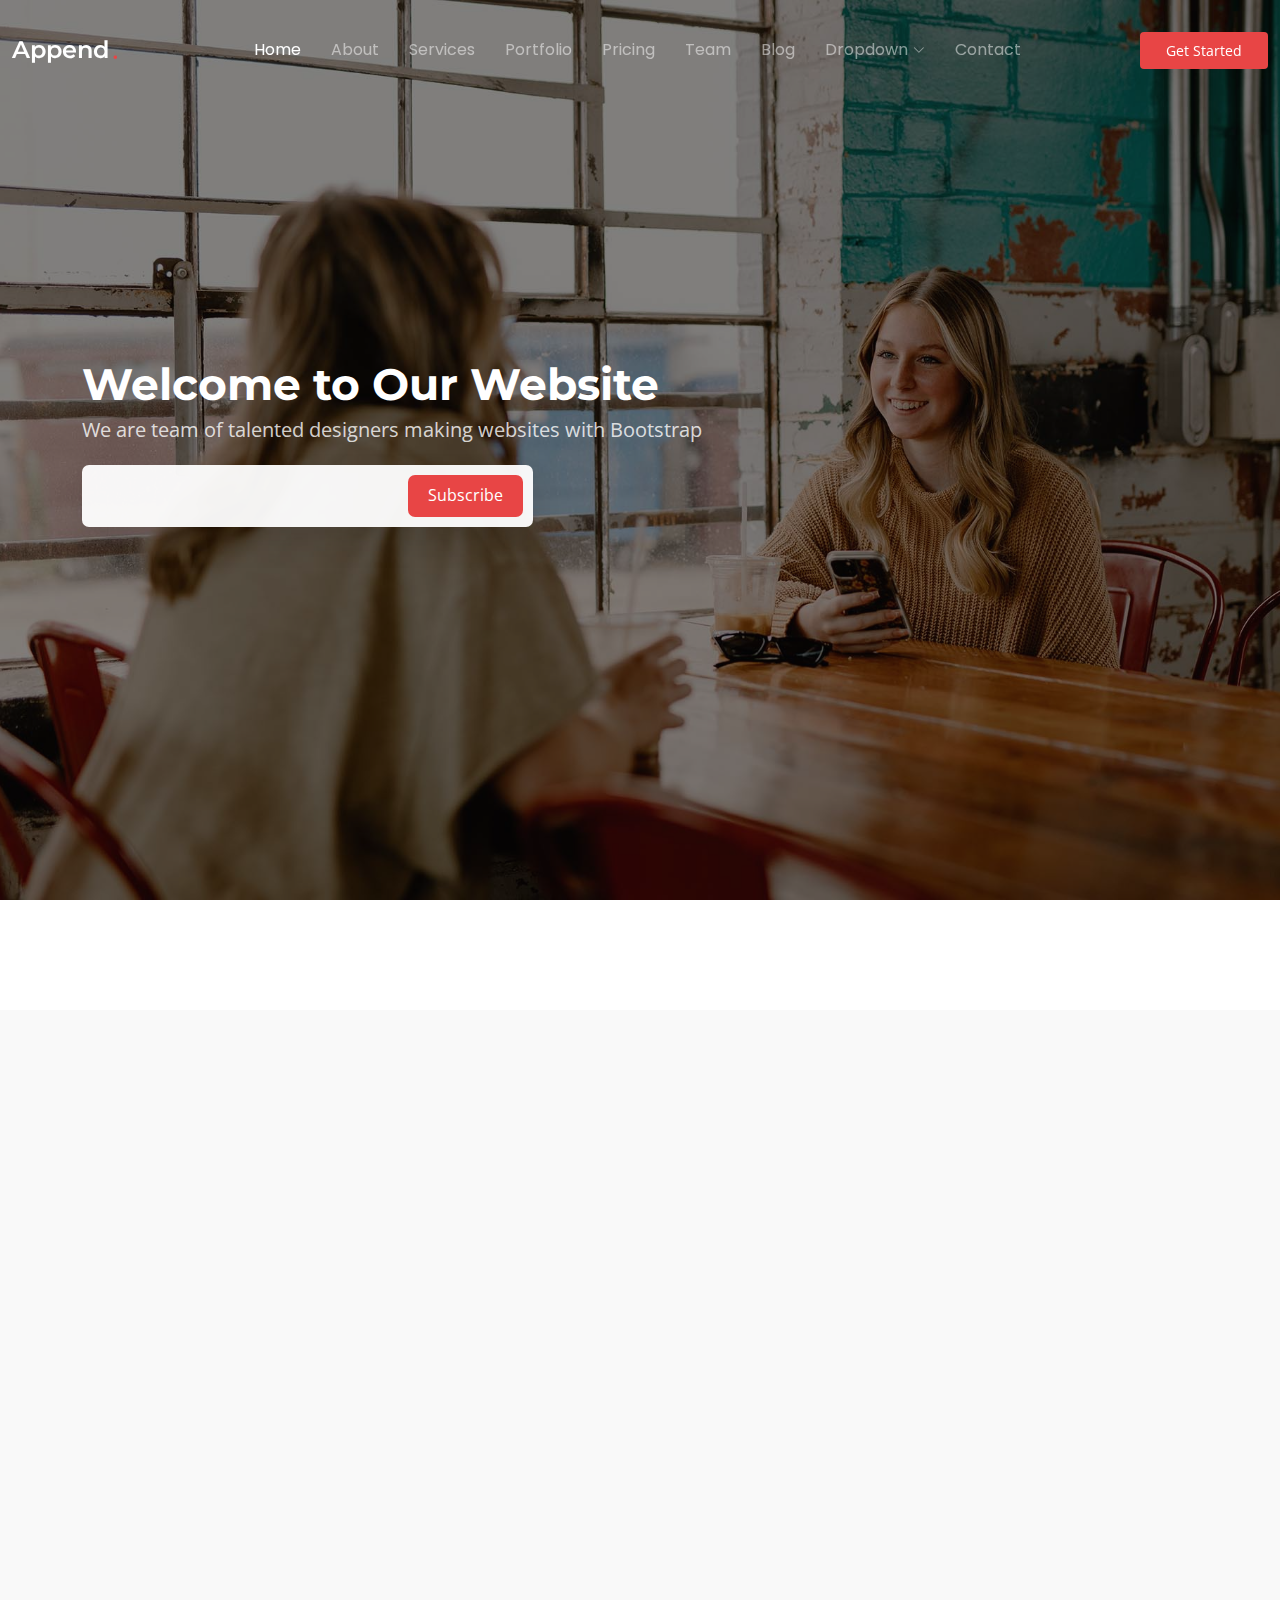
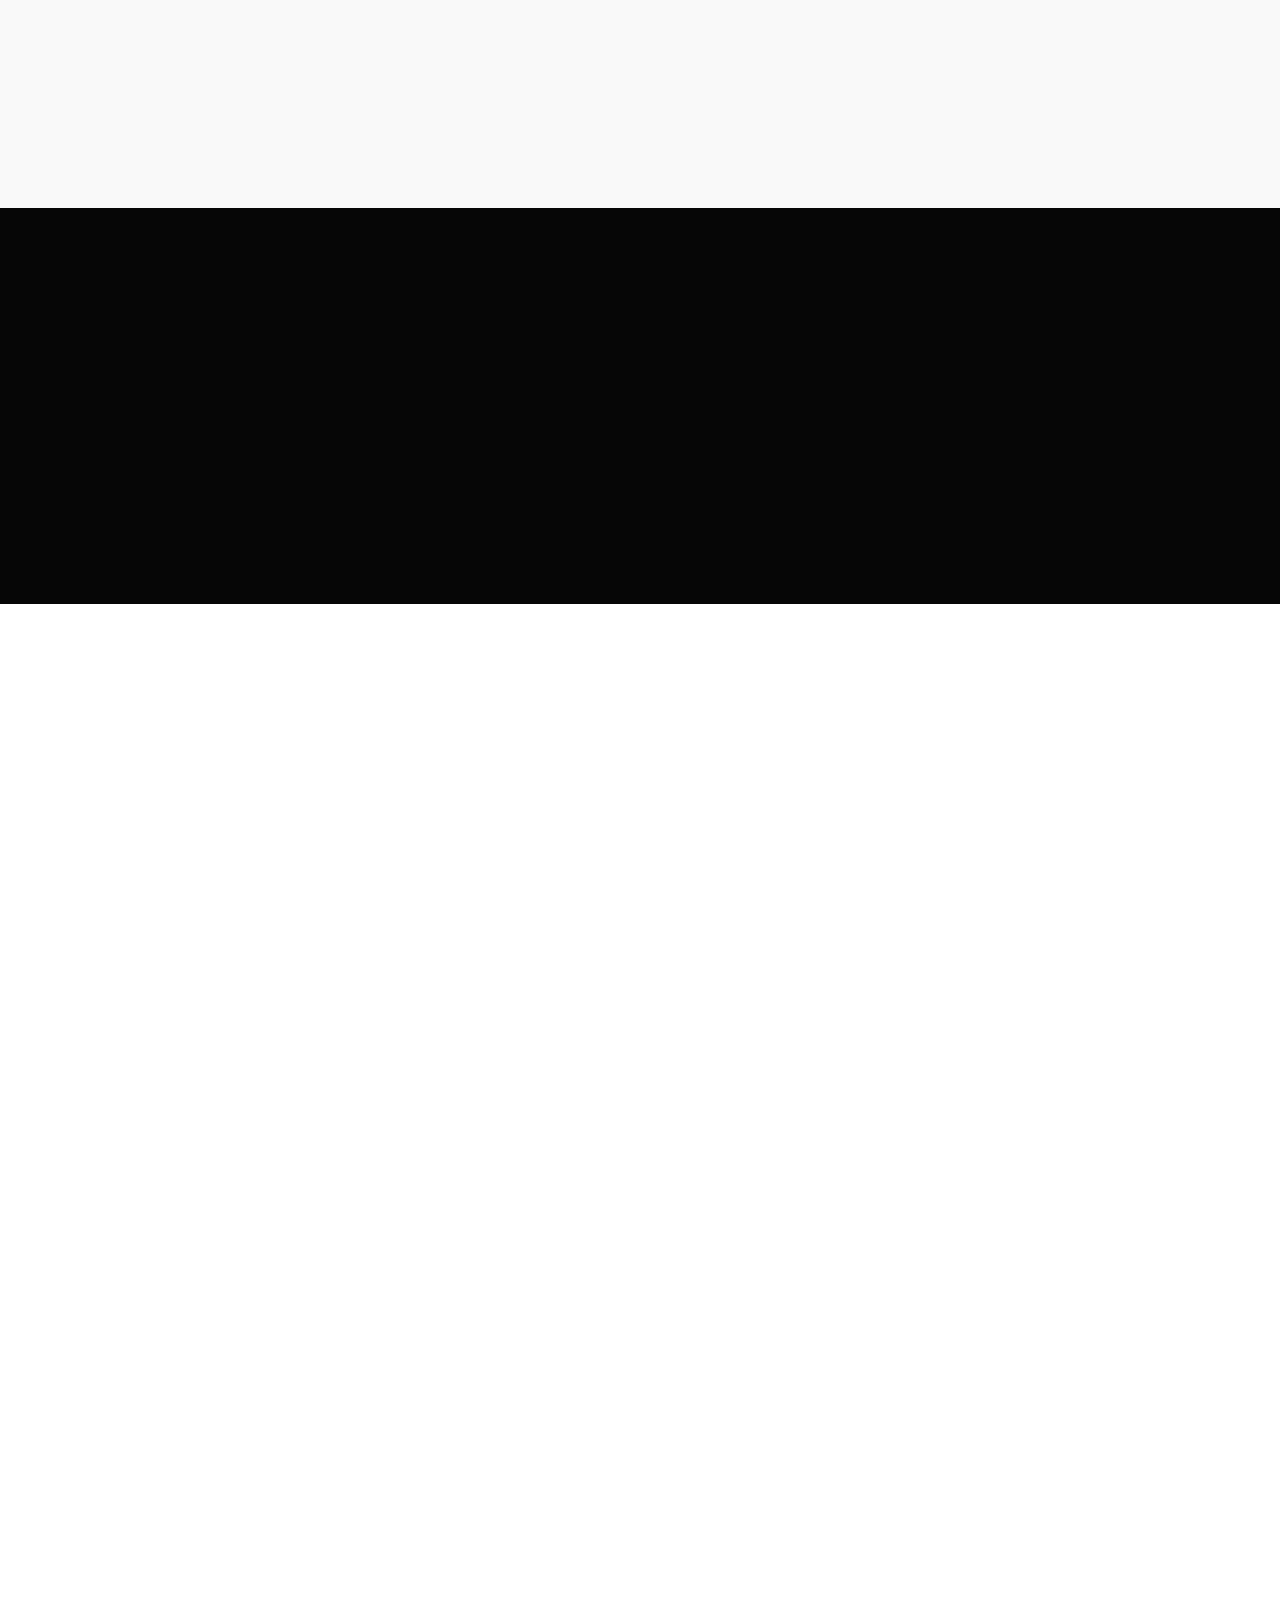
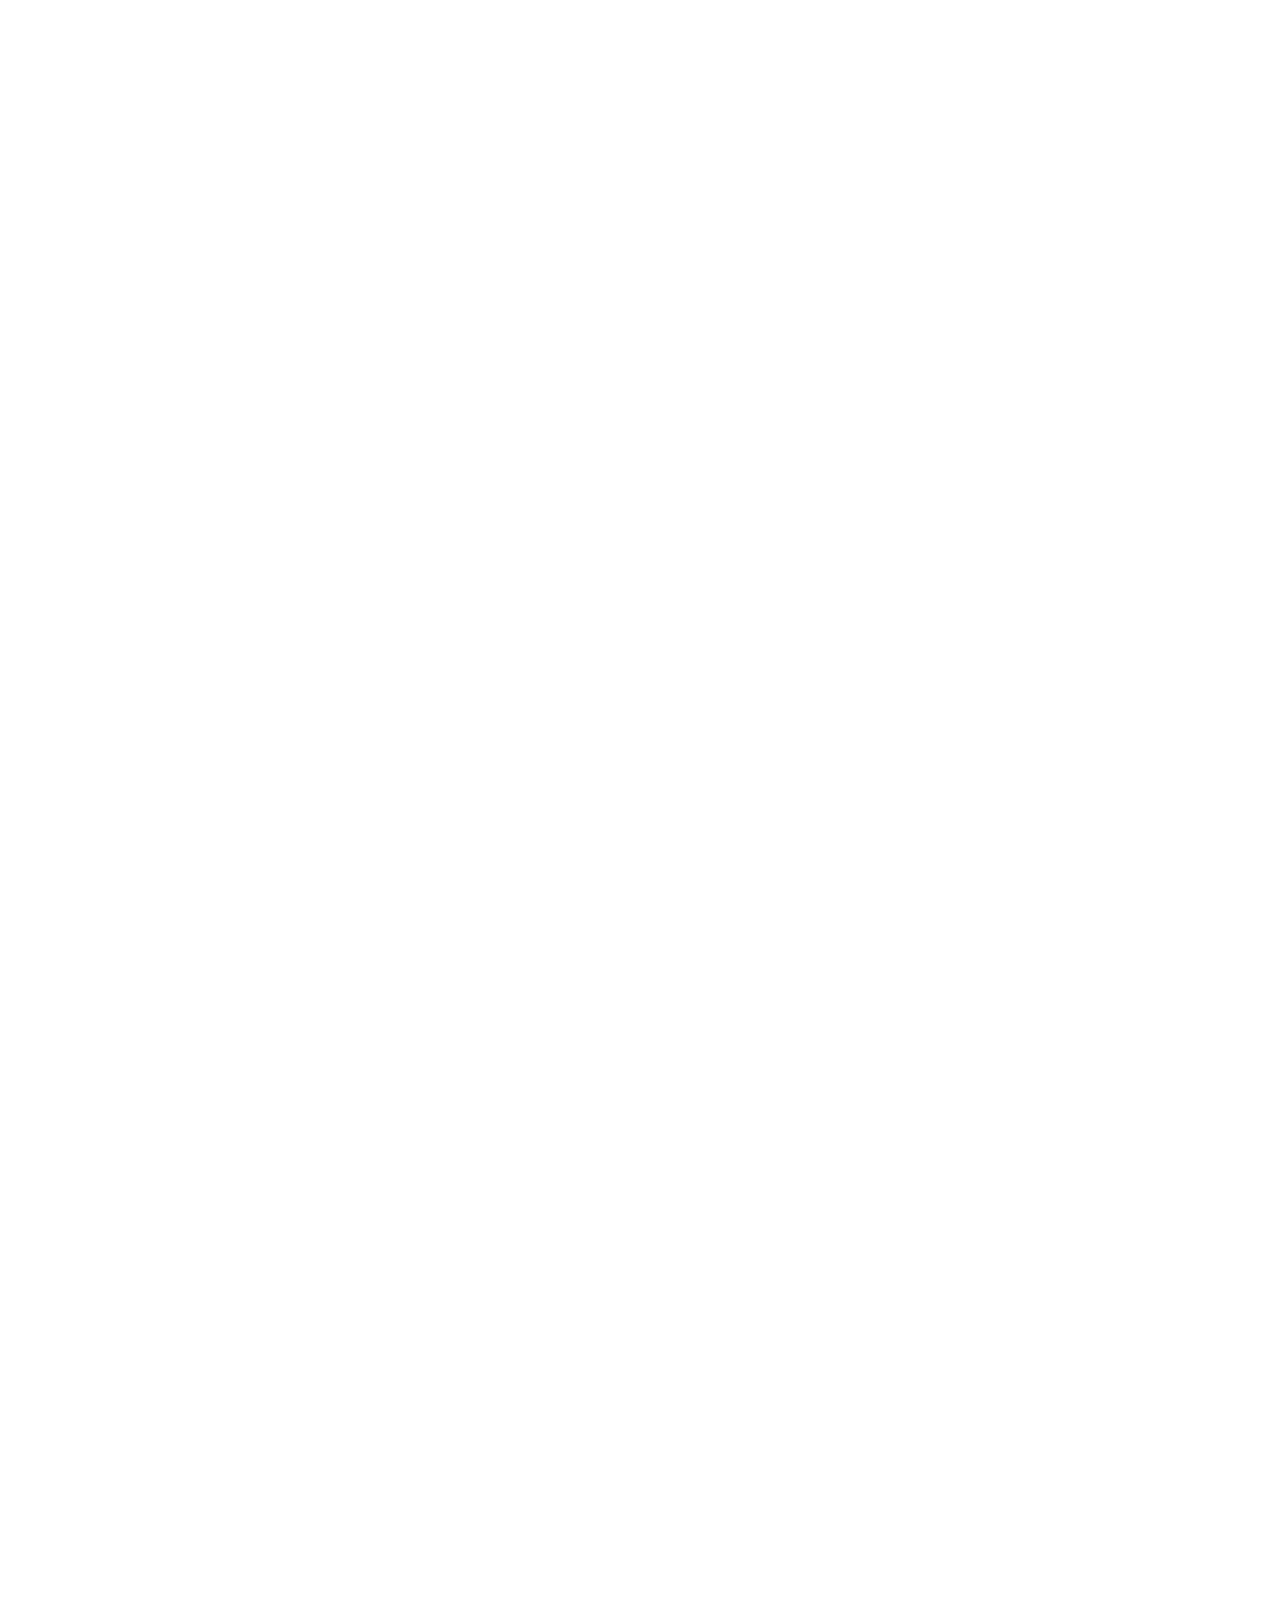
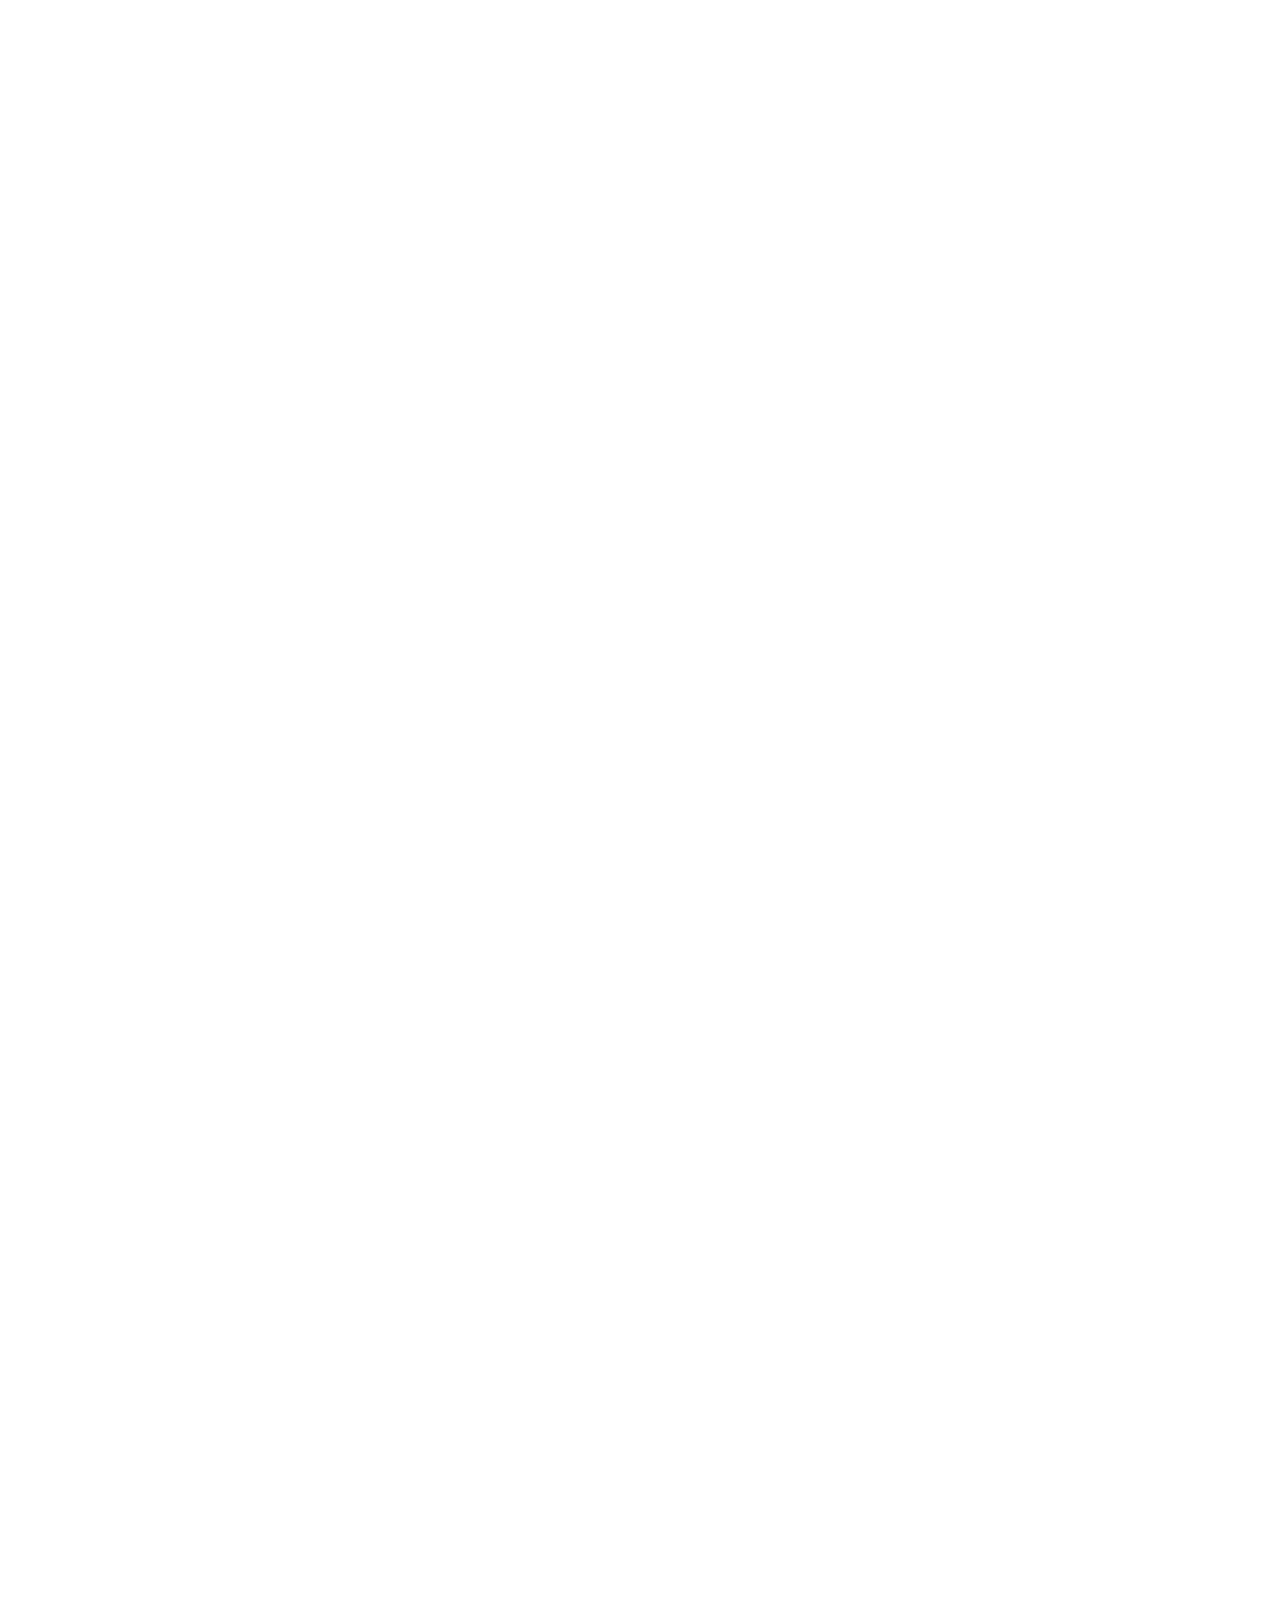
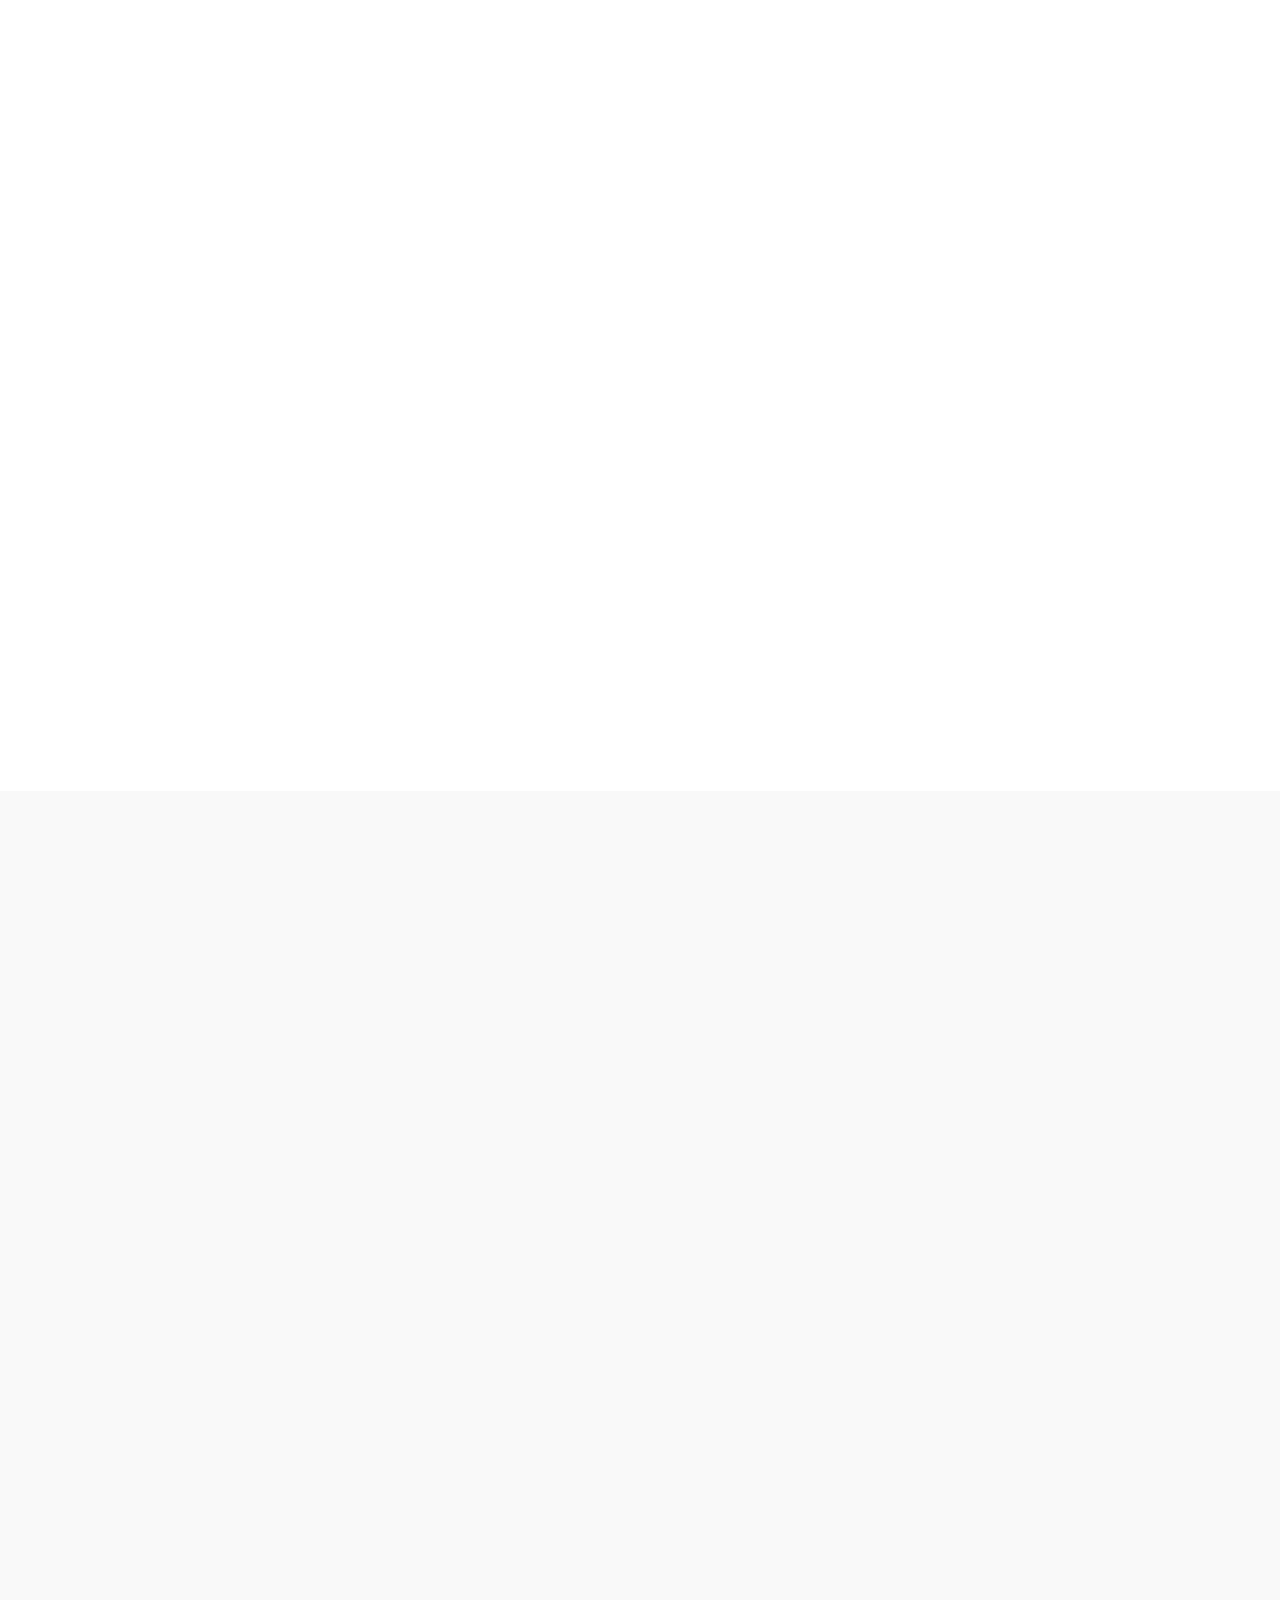
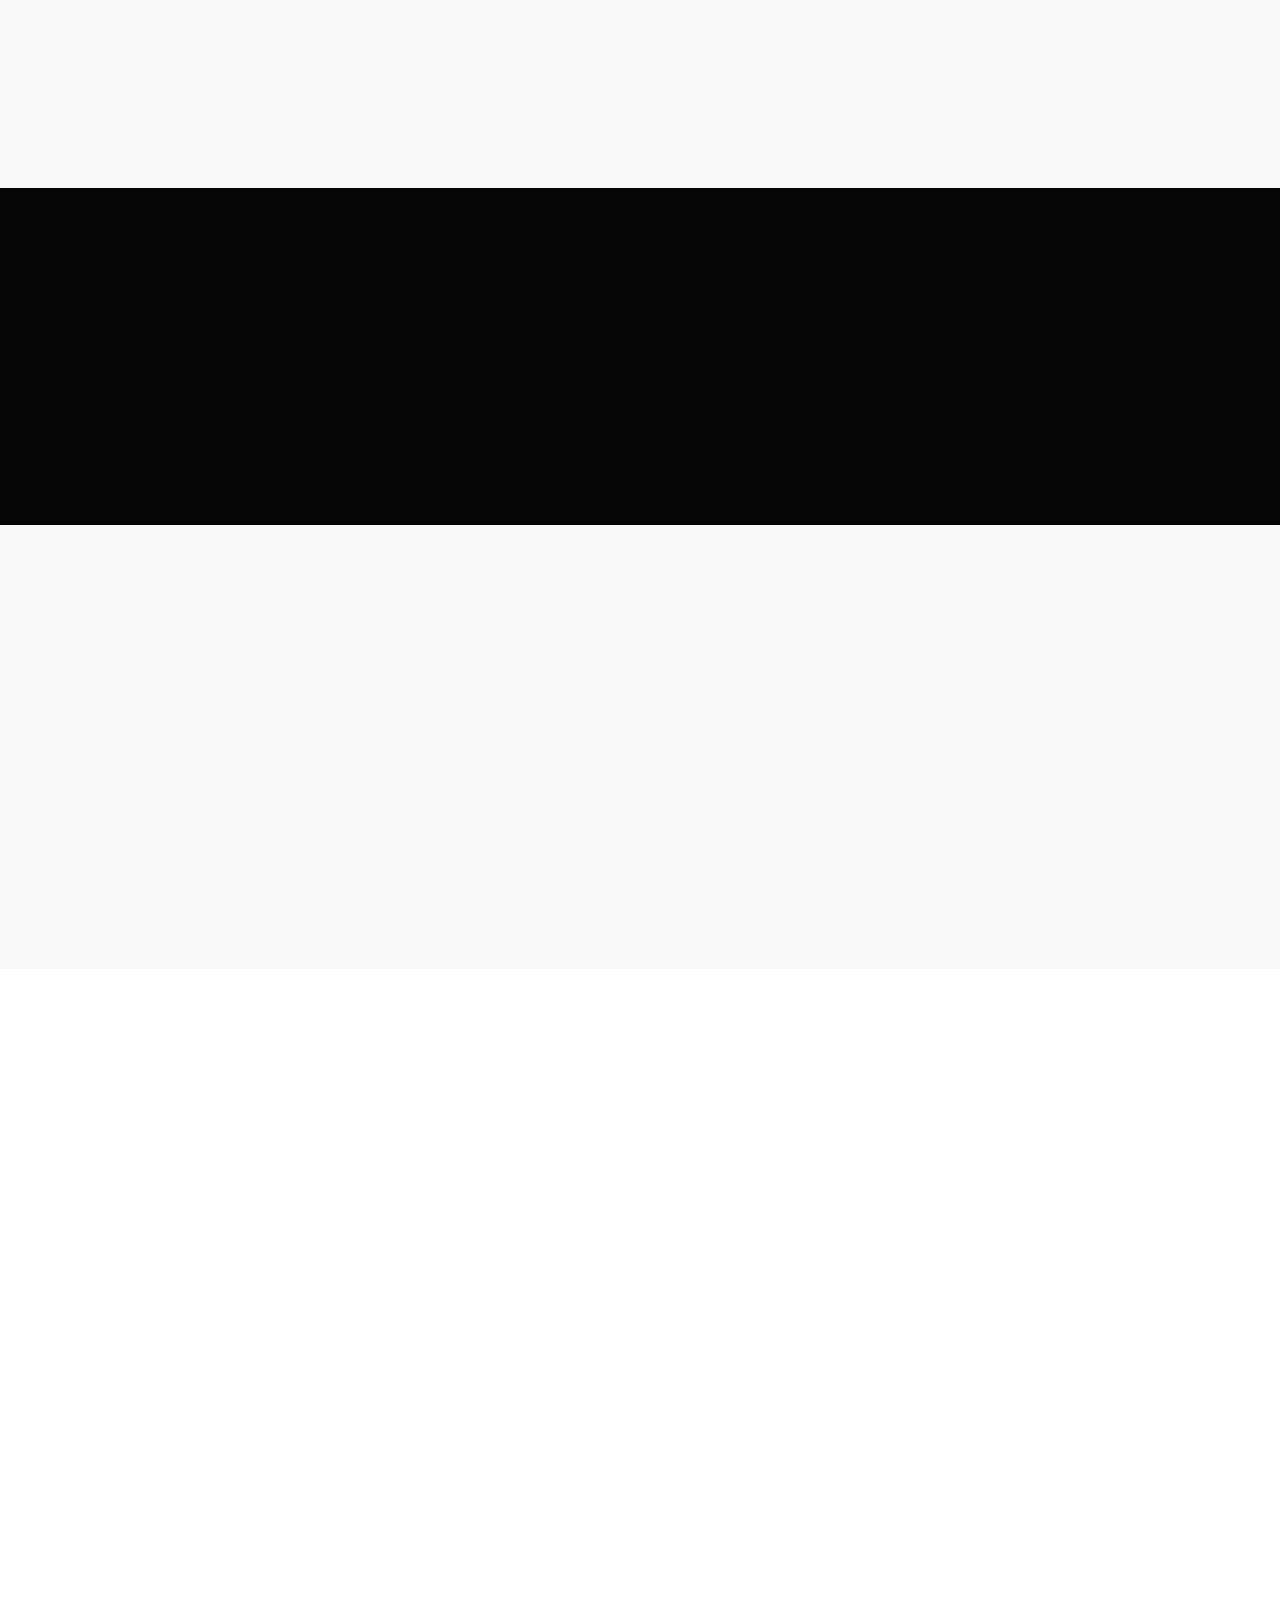
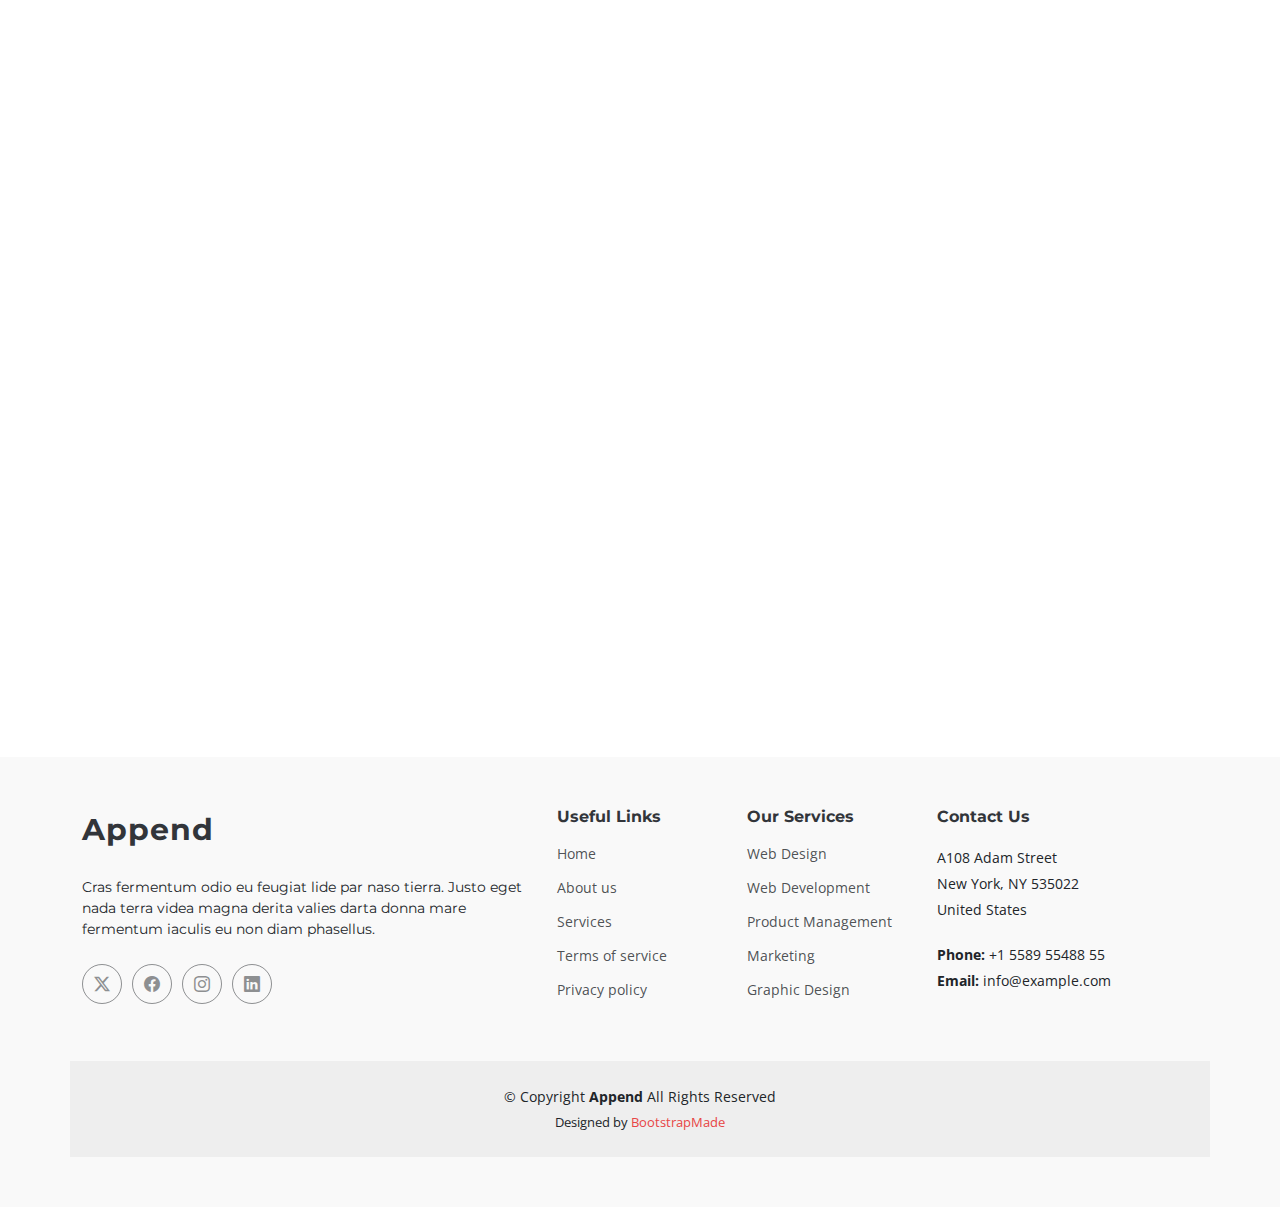
==== index.html @ 58e8dc93 "Added at ." ====
<!DOCTYPE html>
<html lang="en">

<head>
  <meta charset="utf-8">
  <meta content="width=device-width, initial-scale=1.0" name="viewport">
  <title>Index - Append Bootstrap Template</title>
  <meta name="description" content="">
  <meta name="keywords" content="">

  <!-- Favicons -->
  <link href="assets/img/favicon.png" rel="icon">
  <link href="assets/img/apple-touch-icon.png" rel="apple-touch-icon">

  <!-- Fonts -->
  <link href="https://fonts.googleapis.com" rel="preconnect">
  <link href="https://fonts.gstatic.com" rel="preconnect" crossorigin>
  <link href="https://fonts.googleapis.com/css2?family=Open+Sans:ital,wght@0,300;0,400;0,500;0,600;0,700;0,800;1,300;1,400;1,500;1,600;1,700;1,800&family=Montserrat:ital,wght@0,100;0,200;0,300;0,400;0,500;0,600;0,700;0,800;0,900;1,100;1,200;1,300;1,400;1,500;1,600;1,700;1,800;1,900&family=Poppins:ital,wght@0,100;0,200;0,300;0,400;0,500;0,600;0,700;0,800;0,900;1,100;1,200;1,300;1,400;1,500;1,600;1,700;1,800;1,900&display=swap" rel="stylesheet">

  <!-- Vendor CSS Files -->
  <link href="assets/vendor/bootstrap/css/bootstrap.min.css" rel="stylesheet">
  <link href="assets/vendor/bootstrap-icons/bootstrap-icons.css" rel="stylesheet">
  <link href="assets/vendor/aos/aos.css" rel="stylesheet">
  <link href="assets/vendor/glightbox/css/glightbox.min.css" rel="stylesheet">
  <link href="assets/vendor/swiper/swiper-bundle.min.css" rel="stylesheet">

  <!-- Main CSS File -->
  <link href="assets/css/main.css" rel="stylesheet">

  <!-- =======================================================
  * Template Name: Append
  * Template URL: https://bootstrapmade.com/append-bootstrap-website-template/
  * Updated: Aug 07 2024 with Bootstrap v5.3.3
  * Author: BootstrapMade.com
  * License: https://bootstrapmade.com/license/
  ======================================================== -->
</head>

<body class="index-page">

  <header id="header" class="header d-flex align-items-center fixed-top">
    <div class="container-fluid position-relative d-flex align-items-center justify-content-between">

      <a href="index.html" class="logo d-flex align-items-center me-auto me-xl-0">
        <!-- Uncomment the line below if you also wish to use an image logo -->
        <!-- <img src="assets/img/logo.png" alt=""> -->
        <h1 class="sitename">Append</h1><span>.</span>
      </a>

      <nav id="navmenu" class="navmenu">
        <ul>
          <li><a href="index.html#hero" class="active">Home</a></li>
          <li><a href="index.html#about">About</a></li>
          <li><a href="index.html#services">Services</a></li>
          <li><a href="index.html#portfolio">Portfolio</a></li>
          <li><a href="index.html#pricing">Pricing</a></li>
          <li><a href="index.html#team">Team</a></li>
          <li><a href="blog.html">Blog</a></li>
          <li class="dropdown"><a href="#"><span>Dropdown</span> <i class="bi bi-chevron-down toggle-dropdown"></i></a>
            <ul>
              <li><a href="#">Dropdown 1</a></li>
              <li class="dropdown"><a href="#"><span>Deep Dropdown</span> <i class="bi bi-chevron-down toggle-dropdown"></i></a>
                <ul>
                  <li><a href="#">Deep Dropdown 1</a></li>
                  <li><a href="#">Deep Dropdown 2</a></li>
                  <li><a href="#">Deep Dropdown 3</a></li>
                  <li><a href="#">Deep Dropdown 4</a></li>
                  <li><a href="#">Deep Dropdown 5</a></li>
                </ul>
              </li>
              <li><a href="#">Dropdown 2</a></li>
              <li><a href="#">Dropdown 3</a></li>
              <li><a href="#">Dropdown 4</a></li>
            </ul>
          </li>
          <li><a href="index.html#contact">Contact</a></li>
        </ul>
        <i class="mobile-nav-toggle d-xl-none bi bi-list"></i>
      </nav>

      <a class="btn-getstarted" href="index.html#about">Get Started</a>

    </div>
  </header>

  <main class="main">

    <!-- Hero Section -->
    <section id="hero" class="hero section dark-background">

      <img src="assets/img/hero-bg.jpg" alt="" data-aos="fade-in">

      <div class="container">
        <div class="row">
          <div class="col-lg-10">
            <h2 data-aos="fade-up" data-aos-delay="100">Welcome to Our Website</h2>
            <p data-aos="fade-up" data-aos-delay="200">We are team of talented designers making websites with Bootstrap</p>
          </div>
          <div class="col-lg-5" data-aos="fade-up" data-aos-delay="300">
            <form action="forms/newsletter.php" method="post" class="php-email-form">
              <div class="sign-up-form"><input type="email" name="email"><input type="submit" value="Subscribe"></div>
              <div class="loading">Loading</div>
              <div class="error-message"></div>
              <div class="sent-message">Your subscription request has been sent. Thank you!</div>
            </form>
          </div>
        </div>
      </div>

    </section><!-- /Hero Section -->

    <!-- Clients Section -->
    <section id="clients" class="clients section">

      <div class="container" data-aos="fade-up">

        <div class="row gy-4">

          <div class="col-xl-2 col-md-3 col-6 client-logo">
            <img src="assets/img/clients/client-1.png" class="img-fluid" alt="">
          </div><!-- End Client Item -->

          <div class="col-xl-2 col-md-3 col-6 client-logo">
            <img src="assets/img/clients/client-2.png" class="img-fluid" alt="">
          </div><!-- End Client Item -->

          <div class="col-xl-2 col-md-3 col-6 client-logo">
            <img src="assets/img/clients/client-3.png" class="img-fluid" alt="">
          </div><!-- End Client Item -->

          <div class="col-xl-2 col-md-3 col-6 client-logo">
            <img src="assets/img/clients/client-4.png" class="img-fluid" alt="">
          </div><!-- End Client Item -->

          <div class="col-xl-2 col-md-3 col-6 client-logo">
            <img src="assets/img/clients/client-5.png" class="img-fluid" alt="">
          </div><!-- End Client Item -->

          <div class="col-xl-2 col-md-3 col-6 client-logo">
            <img src="assets/img/clients/client-6.png" class="img-fluid" alt="">
          </div><!-- End Client Item -->

        </div>

      </div>

    </section><!-- /Clients Section -->

    <!-- About Section -->
    <section id="about" class="about section light-background">

      <div class="container" data-aos="fade-up" data-aos-delay="100">
        <div class="row align-items-xl-center gy-5">

          <div class="col-xl-5 content">
            <h3>About Us</h3>
            <h2>Ducimus rerum libero reprehenderit cumque</h2>
            <p>Ipsa sint sit. Quis ducimus tempore dolores impedit et dolor cumque alias maxime. Enim reiciendis minus et rerum hic non. Dicta quas cum quia maiores iure. Quidem nulla qui assumenda incidunt voluptatem tempora deleniti soluta.</p>
            <a href="#" class="read-more"><span>Read More</span><i class="bi bi-arrow-right"></i></a>
          </div>

          <div class="col-xl-7">
            <div class="row gy-4 icon-boxes">

              <div class="col-md-6" data-aos="fade-up" data-aos-delay="200">
                <div class="icon-box">
                  <i class="bi bi-buildings"></i>
                  <h3>Eius provident</h3>
                  <p>Magni repellendus vel ullam hic officia accusantium ipsa dolor omnis dolor voluptatem</p>
                </div>
              </div> <!-- End Icon Box -->

              <div class="col-md-6" data-aos="fade-up" data-aos-delay="300">
                <div class="icon-box">
                  <i class="bi bi-clipboard-pulse"></i>
                  <h3>Rerum aperiam</h3>
                  <p>Autem saepe animi et aut aspernatur culpa facere. Rerum saepe rerum voluptates quia</p>
                </div>
              </div> <!-- End Icon Box -->

              <div class="col-md-6" data-aos="fade-up" data-aos-delay="400">
                <div class="icon-box">
                  <i class="bi bi-command"></i>
                  <h3>Veniam omnis</h3>
                  <p>Omnis perferendis molestias culpa sed. Recusandae quas possimus. Quod consequatur corrupti</p>
                </div>
              </div> <!-- End Icon Box -->

              <div class="col-md-6" data-aos="fade-up" data-aos-delay="500">
                <div class="icon-box">
                  <i class="bi bi-graph-up-arrow"></i>
                  <h3>Delares sapiente</h3>
                  <p>Sint et dolor voluptas minus possimus nostrum. Reiciendis commodi eligendi omnis quideme lorenda</p>
                </div>
              </div> <!-- End Icon Box -->

            </div>
          </div>

        </div>
      </div>

    </section><!-- /About Section -->

    <!-- Stats Section -->
    <section id="stats" class="stats section dark-background">

      <img src="assets/img/stats-bg.jpg" alt="" data-aos="fade-in">

      <div class="container position-relative" data-aos="fade-up" data-aos-delay="100">

        <div class="row gy-4">

          <div class="col-lg-3 col-md-6">
            <div class="stats-item text-center w-100 h-100">
              <span data-purecounter-start="0" data-purecounter-end="232" data-purecounter-duration="1" class="purecounter"></span>
              <p>Clients</p>
            </div>
          </div><!-- End Stats Item -->

          <div class="col-lg-3 col-md-6">
            <div class="stats-item text-center w-100 h-100">
              <span data-purecounter-start="0" data-purecounter-end="521" data-purecounter-duration="1" class="purecounter"></span>
              <p>Projects</p>
            </div>
          </div><!-- End Stats Item -->

          <div class="col-lg-3 col-md-6">
            <div class="stats-item text-center w-100 h-100">
              <span data-purecounter-start="0" data-purecounter-end="1453" data-purecounter-duration="1" class="purecounter"></span>
              <p>Hours Of Support</p>
            </div>
          </div><!-- End Stats Item -->

          <div class="col-lg-3 col-md-6">
            <div class="stats-item text-center w-100 h-100">
              <span data-purecounter-start="0" data-purecounter-end="32" data-purecounter-duration="1" class="purecounter"></span>
              <p>Workers</p>
            </div>
          </div><!-- End Stats Item -->

        </div>

      </div>

    </section><!-- /Stats Section -->

    <!-- Services Section -->
    <section id="services" class="services section">

      <!-- Section Title -->
      <div class="container section-title" data-aos="fade-up">
        <h2>Services</h2>
        <p>Necessitatibus eius consequatur ex aliquid fuga eum quidem sint consectetur velit</p>
      </div><!-- End Section Title -->

      <div class="container">

        <div class="row gy-4">

          <div class="col-lg-6 " data-aos="fade-up" data-aos-delay="100">
            <div class="service-item d-flex">
              <div class="icon flex-shrink-0"><i class="bi bi-briefcase"></i></div>
              <div>
                <h4 class="title"><a href="services-details.html" class="stretched-link">Lorem Ipsum</a></h4>
                <p class="description">Voluptatum deleniti atque corrupti quos dolores et quas molestias excepturi sint occaecati cupiditate non provident</p>
              </div>
            </div>
          </div>
          <!-- End Service Item -->

          <div class="col-lg-6 " data-aos="fade-up" data-aos-delay="200">
            <div class="service-item d-flex">
              <div class="icon flex-shrink-0"><i class="bi bi-card-checklist"></i></div>
              <div>
                <h4 class="title"><a href="services-details.html" class="stretched-link">Dolor Sitema</a></h4>
                <p class="description">Minim veniam, quis nostrud exercitation ullamco laboris nisi ut aliquip ex ea commodo consequat tarad limino ata</p>
              </div>
            </div>
          </div><!-- End Service Item -->

          <div class="col-lg-6 " data-aos="fade-up" data-aos-delay="300">
            <div class="service-item d-flex">
              <div class="icon flex-shrink-0"><i class="bi bi-bar-chart"></i></div>
              <div>
                <h4 class="title"><a href="services-details.html" class="stretched-link">Sed ut perspiciatis</a></h4>
                <p class="description">Duis aute irure dolor in reprehenderit in voluptate velit esse cillum dolore eu fugiat nulla pariatur</p>
              </div>
            </div>
          </div><!-- End Service Item -->

          <div class="col-lg-6 " data-aos="fade-up" data-aos-delay="400">
            <div class="service-item d-flex">
              <div class="icon flex-shrink-0"><i class="bi bi-binoculars"></i></div>
              <div>
                <h4 class="title"><a href="services-details.html" class="stretched-link">Magni Dolores</a></h4>
                <p class="description">Excepteur sint occaecat cupidatat non proident, sunt in culpa qui officia deserunt mollit anim id est laborum</p>
              </div>
            </div>
          </div><!-- End Service Item -->

          <div class="col-lg-6 " data-aos="fade-up" data-aos-delay="500">
            <div class="service-item d-flex">
              <div class="icon flex-shrink-0"><i class="bi bi-brightness-high"></i></div>
              <div>
                <h4 class="title"><a href="services-details.html" class="stretched-link">Nemo Enim</a></h4>
                <p class="description">At vero eos et accusamus et iusto odio dignissimos ducimus qui blanditiis praesentium voluptatum deleniti atque</p>
              </div>
            </div>
          </div><!-- End Service Item -->

          <div class="col-lg-6 " data-aos="fade-up" data-aos-delay="600">
            <div class="service-item d-flex">
              <div class="icon flex-shrink-0"><i class="bi bi-calendar4-week"></i></div>
              <div>
                <h4 class="title"><a href="services-details.html" class="stretched-link">Eiusmod Tempor</a></h4>
                <p class="description">Et harum quidem rerum facilis est et expedita distinctio. Nam libero tempore, cum soluta nobis est eligendi</p>
              </div>
            </div>
          </div><!-- End Service Item -->

        </div>

      </div>

    </section><!-- /Services Section -->

    <!-- Features Section -->
    <section id="features" class="features section">

      <!-- Section Title -->
      <div class="container section-title" data-aos="fade-up">
        <h2>Features</h2>
        <p>Necessitatibus eius consequatur ex aliquid fuga eum quidem sint consectetur velit</p>
      </div><!-- End Section Title -->

      <div class="container">

        <div class="row gy-4 align-items-center features-item">
          <div class="col-lg-5 order-2 order-lg-1" data-aos="fade-up" data-aos-delay="200">
            <h3>Corporis temporibus maiores provident</h3>
            <p>
              Ullamco laboris nisi ut aliquip ex ea commodo consequat. Duis aute irure dolor in reprehenderit in voluptate
              velit esse cillum dolore eu fugiat nulla pariatur. Excepteur sint occaecat cupidatat non proident.
            </p>
            <a href="#" class="btn btn-get-started">Get Started</a>
          </div>
          <div class="col-lg-7 order-1 order-lg-2 d-flex align-items-center" data-aos="zoom-out" data-aos-delay="100">
            <div class="image-stack">
              <img src="assets/img/features-light-1.jpg" alt="" class="stack-front">
              <img src="assets/img/features-light-2.jpg" alt="" class="stack-back">
            </div>
          </div>
        </div><!-- Features Item -->

        <div class="row gy-4 align-items-stretch justify-content-between features-item ">
          <div class="col-lg-6 d-flex align-items-center features-img-bg" data-aos="zoom-out">
            <img src="assets/img/features-light-3.jpg" class="img-fluid" alt="">
          </div>
          <div class="col-lg-5 d-flex justify-content-center flex-column" data-aos="fade-up">
            <h3>Sunt consequatur ad ut est nulla</h3>
            <p>Cupiditate placeat cupiditate placeat est ipsam culpa. Delectus quia minima quod. Sunt saepe odit aut quia voluptatem hic voluptas dolor doloremque.</p>
            <ul>
              <li><i class="bi bi-check"></i> <span>Ullamco laboris nisi ut aliquip ex ea commodo consequat.</span></li>
              <li><i class="bi bi-check"></i><span> Duis aute irure dolor in reprehenderit in voluptate velit.</span></li>
              <li><i class="bi bi-check"></i> <span>Facilis ut et voluptatem aperiam. Autem soluta ad fugiat</span>.</li>
            </ul>
            <a href="#" class="btn btn-get-started align-self-start">Get Started</a>
          </div>
        </div><!-- Features Item -->

      </div>

    </section><!-- /Features Section -->

    <!-- Portfolio Section -->
    <section id="portfolio" class="portfolio section">

      <!-- Section Title -->
      <div class="container section-title" data-aos="fade-up">
        <h2>Portfolio</h2>
        <p>Necessitatibus eius consequatur ex aliquid fuga eum quidem sint consectetur velit</p>
      </div><!-- End Section Title -->

      <div class="container">

        <div class="isotope-layout" data-default-filter="*" data-layout="masonry" data-sort="original-order">

          <ul class="portfolio-filters isotope-filters" data-aos="fade-up" data-aos-delay="100">
            <li data-filter="*" class="filter-active">All</li>
            <li data-filter=".filter-app">App</li>
            <li data-filter=".filter-product">Card</li>
            <li data-filter=".filter-branding">Web</li>
          </ul><!-- End Portfolio Filters -->

          <div class="row gy-4 isotope-container" data-aos="fade-up" data-aos-delay="200">

            <div class="col-lg-4 col-md-6 portfolio-item isotope-item filter-app">
              <img src="assets/img/masonry-portfolio/masonry-portfolio-1.jpg" class="img-fluid" alt="">
              <div class="portfolio-info">
                <h4>App 1</h4>
                <p>Lorem ipsum, dolor sit</p>
                <a href="assets/img/masonry-portfolio/masonry-portfolio-1.jpg" title="App 1" data-gallery="portfolio-gallery-app" class="glightbox preview-link"><i class="bi bi-zoom-in"></i></a>
                <a href="portfolio-details.html" title="More Details" class="details-link"><i class="bi bi-link-45deg"></i></a>
              </div>
            </div><!-- End Portfolio Item -->

            <div class="col-lg-4 col-md-6 portfolio-item isotope-item filter-product">
              <img src="assets/img/masonry-portfolio/masonry-portfolio-2.jpg" class="img-fluid" alt="">
              <div class="portfolio-info">
                <h4>Product 1</h4>
                <p>Lorem ipsum, dolor sit</p>
                <a href="assets/img/masonry-portfolio/masonry-portfolio-2.jpg" title="Product 1" data-gallery="portfolio-gallery-product" class="glightbox preview-link"><i class="bi bi-zoom-in"></i></a>
                <a href="portfolio-details.html" title="More Details" class="details-link"><i class="bi bi-link-45deg"></i></a>
              </div>
            </div><!-- End Portfolio Item -->

            <div class="col-lg-4 col-md-6 portfolio-item isotope-item filter-branding">
              <img src="assets/img/masonry-portfolio/masonry-portfolio-3.jpg" class="img-fluid" alt="">
              <div class="portfolio-info">
                <h4>Branding 1</h4>
                <p>Lorem ipsum, dolor sit</p>
                <a href="assets/img/masonry-portfolio/masonry-portfolio-3.jpg" title="Branding 1" data-gallery="portfolio-gallery-branding" class="glightbox preview-link"><i class="bi bi-zoom-in"></i></a>
                <a href="portfolio-details.html" title="More Details" class="details-link"><i class="bi bi-link-45deg"></i></a>
              </div>
            </div><!-- End Portfolio Item -->

            <div class="col-lg-4 col-md-6 portfolio-item isotope-item filter-app">
              <img src="assets/img/masonry-portfolio/masonry-portfolio-4.jpg" class="img-fluid" alt="">
              <div class="portfolio-info">
                <h4>App 2</h4>
                <p>Lorem ipsum, dolor sit</p>
                <a href="assets/img/masonry-portfolio/masonry-portfolio-4.jpg" title="App 2" data-gallery="portfolio-gallery-app" class="glightbox preview-link"><i class="bi bi-zoom-in"></i></a>
                <a href="portfolio-details.html" title="More Details" class="details-link"><i class="bi bi-link-45deg"></i></a>
              </div>
            </div><!-- End Portfolio Item -->

            <div class="col-lg-4 col-md-6 portfolio-item isotope-item filter-product">
              <img src="assets/img/masonry-portfolio/masonry-portfolio-5.jpg" class="img-fluid" alt="">
              <div class="portfolio-info">
                <h4>Product 2</h4>
                <p>Lorem ipsum, dolor sit</p>
                <a href="assets/img/masonry-portfolio/masonry-portfolio-5.jpg" title="Product 2" data-gallery="portfolio-gallery-product" class="glightbox preview-link"><i class="bi bi-zoom-in"></i></a>
                <a href="portfolio-details.html" title="More Details" class="details-link"><i class="bi bi-link-45deg"></i></a>
              </div>
            </div><!-- End Portfolio Item -->

            <div class="col-lg-4 col-md-6 portfolio-item isotope-item filter-branding">
              <img src="assets/img/masonry-portfolio/masonry-portfolio-6.jpg" class="img-fluid" alt="">
              <div class="portfolio-info">
                <h4>Branding 2</h4>
                <p>Lorem ipsum, dolor sit</p>
                <a href="assets/img/masonry-portfolio/masonry-portfolio-6.jpg" title="Branding 2" data-gallery="portfolio-gallery-branding" class="glightbox preview-link"><i class="bi bi-zoom-in"></i></a>
                <a href="portfolio-details.html" title="More Details" class="details-link"><i class="bi bi-link-45deg"></i></a>
              </div>
            </div><!-- End Portfolio Item -->

            <div class="col-lg-4 col-md-6 portfolio-item isotope-item filter-app">
              <img src="assets/img/masonry-portfolio/masonry-portfolio-7.jpg" class="img-fluid" alt="">
              <div class="portfolio-info">
                <h4>App 3</h4>
                <p>Lorem ipsum, dolor sit</p>
                <a href="assets/img/masonry-portfolio/masonry-portfolio-7.jpg" title="App 3" data-gallery="portfolio-gallery-app" class="glightbox preview-link"><i class="bi bi-zoom-in"></i></a>
                <a href="portfolio-details.html" title="More Details" class="details-link"><i class="bi bi-link-45deg"></i></a>
              </div>
            </div><!-- End Portfolio Item -->

            <div class="col-lg-4 col-md-6 portfolio-item isotope-item filter-product">
              <img src="assets/img/masonry-portfolio/masonry-portfolio-8.jpg" class="img-fluid" alt="">
              <div class="portfolio-info">
                <h4>Product 3</h4>
                <p>Lorem ipsum, dolor sit</p>
                <a href="assets/img/masonry-portfolio/masonry-portfolio-8.jpg" title="Product 3" data-gallery="portfolio-gallery-product" class="glightbox preview-link"><i class="bi bi-zoom-in"></i></a>
                <a href="portfolio-details.html" title="More Details" class="details-link"><i class="bi bi-link-45deg"></i></a>
              </div>
            </div><!-- End Portfolio Item -->

            <div class="col-lg-4 col-md-6 portfolio-item isotope-item filter-branding">
              <img src="assets/img/masonry-portfolio/masonry-portfolio-9.jpg" class="img-fluid" alt="">
              <div class="portfolio-info">
                <h4>Branding 3</h4>
                <p>Lorem ipsum, dolor sit</p>
                <a href="assets/img/masonry-portfolio/masonry-portfolio-9.jpg" title="Branding 2" data-gallery="portfolio-gallery-branding" class="glightbox preview-link"><i class="bi bi-zoom-in"></i></a>
                <a href="portfolio-details.html" title="More Details" class="details-link"><i class="bi bi-link-45deg"></i></a>
              </div>
            </div><!-- End Portfolio Item -->

          </div><!-- End Portfolio Container -->

        </div>

      </div>

    </section><!-- /Portfolio Section -->

    <!-- Pricing Section -->
    <section id="pricing" class="pricing section">

      <!-- Section Title -->
      <div class="container section-title" data-aos="fade-up">
        <h2>Pricing</h2>
        <p>Necessitatibus eius consequatur ex aliquid fuga eum quidem sint consectetur velit</p>
      </div><!-- End Section Title -->

      <div class="container" data-aos="zoom-in" data-aos-delay="100">

        <div class="row g-4">

          <div class="col-lg-4">
            <div class="pricing-item">
              <h3>Free Plan</h3>
              <div class="icon">
                <i class="bi bi-box"></i>
              </div>
              <h4><sup>$</sup>0<span> / month</span></h4>
              <ul>
                <li><i class="bi bi-check"></i> <span>Quam adipiscing vitae proin</span></li>
                <li><i class="bi bi-check"></i> <span>Nec feugiat nisl pretium</span></li>
                <li><i class="bi bi-check"></i> <span>Nulla at volutpat diam uteera</span></li>
                <li class="na"><i class="bi bi-x"></i> <span>Pharetra massa massa ultricies</span></li>
                <li class="na"><i class="bi bi-x"></i> <span>Massa ultricies mi quis hendrerit</span></li>
              </ul>
              <div class="text-center"><a href="#" class="buy-btn">Buy Now</a></div>
            </div>
          </div><!-- End Pricing Item -->

          <div class="col-lg-4">
            <div class="pricing-item featured">
              <h3>Business Plan</h3>
              <div class="icon">
                <i class="bi bi-rocket"></i>
              </div>

              <h4><sup>$</sup>29<span> / month</span></h4>
              <ul>
                <li><i class="bi bi-check"></i> <span>Quam adipiscing vitae proin</span></li>
                <li><i class="bi bi-check"></i> <span>Nec feugiat nisl pretium</span></li>
                <li><i class="bi bi-check"></i> <span>Nulla at volutpat diam uteera</span></li>
                <li><i class="bi bi-check"></i> <span>Pharetra massa massa ultricies</span></li>
                <li><i class="bi bi-check"></i> <span>Massa ultricies mi quis hendrerit</span></li>
              </ul>
              <div class="text-center"><a href="#" class="buy-btn">Buy Now</a></div>
            </div>
          </div><!-- End Pricing Item -->

          <div class="col-lg-4">
            <div class="pricing-item">
              <h3>Developer Plan</h3>
              <div class="icon">
                <i class="bi bi-send"></i>
              </div>
              <h4><sup>$</sup>49<span> / month</span></h4>
              <ul>
                <li><i class="bi bi-check"></i> <span>Quam adipiscing vitae proin</span></li>
                <li><i class="bi bi-check"></i> <span>Nec feugiat nisl pretium</span></li>
                <li><i class="bi bi-check"></i> <span>Nulla at volutpat diam uteera</span></li>
                <li><i class="bi bi-check"></i> <span>Pharetra massa massa ultricies</span></li>
                <li><i class="bi bi-check"></i> <span>Massa ultricies mi quis hendrerit</span></li>
              </ul>
              <div class="text-center"><a href="#" class="buy-btn">Buy Now</a></div>
            </div>
          </div><!-- End Pricing Item -->

        </div>

      </div>

    </section><!-- /Pricing Section -->

    <!-- Faq Section -->
    <section id="faq" class="faq section">

      <div class="container">

        <div class="row gy-4">

          <div class="col-lg-4" data-aos="fade-up" data-aos-delay="100">
            <div class="content px-xl-5">
              <h3><span>Frequently Asked </span><strong>Questions</strong></h3>
              <p>
                Lorem ipsum dolor sit amet, consectetur adipiscing elit, sed do eiusmod tempor incididunt ut labore et dolore magna aliqua. Duis aute irure dolor in reprehenderit
              </p>
            </div>
          </div>

          <div class="col-lg-8" data-aos="fade-up" data-aos-delay="200">

            <div class="faq-container">
              <div class="faq-item faq-active">
                <h3><span class="num">1.</span> <span>Non consectetur a erat nam at lectus urna duis?</span></h3>
                <div class="faq-content">
                  <p>Feugiat pretium nibh ipsum consequat. Tempus iaculis urna id volutpat lacus laoreet non curabitur gravida. Venenatis lectus magna fringilla urna porttitor rhoncus dolor purus non.</p>
                </div>
                <i class="faq-toggle bi bi-chevron-right"></i>
              </div><!-- End Faq item-->

              <div class="faq-item">
                <h3><span class="num">2.</span> <span>Feugiat scelerisque varius morbi enim nunc faucibus a pellentesque?</span></h3>
                <div class="faq-content">
                  <p>Dolor sit amet consectetur adipiscing elit pellentesque habitant morbi. Id interdum velit laoreet id donec ultrices. Fringilla phasellus faucibus scelerisque eleifend donec pretium. Est pellentesque elit ullamcorper dignissim. Mauris ultrices eros in cursus turpis massa tincidunt dui.</p>
                </div>
                <i class="faq-toggle bi bi-chevron-right"></i>
              </div><!-- End Faq item-->

              <div class="faq-item">
                <h3><span class="num">3.</span> <span>Dolor sit amet consectetur adipiscing elit pellentesque?</span></h3>
                <div class="faq-content">
                  <p>Eleifend mi in nulla posuere sollicitudin aliquam ultrices sagittis orci. Faucibus pulvinar elementum integer enim. Sem nulla pharetra diam sit amet nisl suscipit. Rutrum tellus pellentesque eu tincidunt. Lectus urna duis convallis convallis tellus. Urna molestie at elementum eu facilisis sed odio morbi quis</p>
                </div>
                <i class="faq-toggle bi bi-chevron-right"></i>
              </div><!-- End Faq item-->

              <div class="faq-item">
                <h3><span class="num">4.</span> <span>Ac odio tempor orci dapibus. Aliquam eleifend mi in nulla?</span></h3>
                <div class="faq-content">
                  <p>Dolor sit amet consectetur adipiscing elit pellentesque habitant morbi. Id interdum velit laoreet id donec ultrices. Fringilla phasellus faucibus scelerisque eleifend donec pretium. Est pellentesque elit ullamcorper dignissim. Mauris ultrices eros in cursus turpis massa tincidunt dui.</p>
                </div>
                <i class="faq-toggle bi bi-chevron-right"></i>
              </div><!-- End Faq item-->

              <div class="faq-item">
                <h3><span class="num">5.</span> <span>Tempus quam pellentesque nec nam aliquam sem et tortor consequat?</span></h3>
                <div class="faq-content">
                  <p>Molestie a iaculis at erat pellentesque adipiscing commodo. Dignissim suspendisse in est ante in. Nunc vel risus commodo viverra maecenas accumsan. Sit amet nisl suscipit adipiscing bibendum est. Purus gravida quis blandit turpis cursus in</p>
                </div>
                <i class="faq-toggle bi bi-chevron-right"></i>
              </div><!-- End Faq item-->

            </div>

          </div>
        </div>

      </div>

    </section><!-- /Faq Section -->

    <!-- Team Section -->
    <section id="team" class="team section light-background">

      <!-- Section Title -->
      <div class="container section-title" data-aos="fade-up">
        <h2>Team</h2>
        <p>Necessitatibus eius consequatur ex aliquid fuga eum quidem sint consectetur velit</p>
      </div><!-- End Section Title -->

      <div class="container">

        <div class="row gy-5">

          <div class="col-lg-4 col-md-6 member" data-aos="fade-up" data-aos-delay="100">
            <div class="member-img">
              <img src="assets/img/team/team-1.jpg" class="img-fluid" alt="">
              <div class="social">
                <a href="#"><i class="bi bi-twitter-x"></i></a>
                <a href="#"><i class="bi bi-facebook"></i></a>
                <a href="#"><i class="bi bi-instagram"></i></a>
                <a href="#"><i class="bi bi-linkedin"></i></a>
              </div>
            </div>
            <div class="member-info text-center">
              <h4>Walter White</h4>
              <span>Chief Executive Officer</span>
              <p>Aliquam iure quaerat voluptatem praesentium possimus unde laudantium vel dolorum distinctio dire flow</p>
            </div>
          </div><!-- End Team Member -->

          <div class="col-lg-4 col-md-6 member" data-aos="fade-up" data-aos-delay="200">
            <div class="member-img">
              <img src="assets/img/team/team-2.jpg" class="img-fluid" alt="">
              <div class="social">
                <a href="#"><i class="bi bi-twitter-x"></i></a>
                <a href="#"><i class="bi bi-facebook"></i></a>
                <a href="#"><i class="bi bi-instagram"></i></a>
                <a href="#"><i class="bi bi-linkedin"></i></a>
              </div>
            </div>
            <div class="member-info text-center">
              <h4>Sarah Jhonson</h4>
              <span>Product Manager</span>
              <p>Labore ipsam sit consequatur exercitationem rerum laboriosam laudantium aut quod dolores exercitationem ut</p>
            </div>
          </div><!-- End Team Member -->

          <div class="col-lg-4 col-md-6 member" data-aos="fade-up" data-aos-delay="300">
            <div class="member-img">
              <img src="assets/img/team/team-3.jpg" class="img-fluid" alt="">
              <div class="social">
                <a href="#"><i class="bi bi-twitter-x"></i></a>
                <a href="#"><i class="bi bi-facebook"></i></a>
                <a href="#"><i class="bi bi-instagram"></i></a>
                <a href="#"><i class="bi bi-linkedin"></i></a>
              </div>
            </div>
            <div class="member-info text-center">
              <h4>William Anderson</h4>
              <span>CTO</span>
              <p>Illum minima ea autem doloremque ipsum quidem quas aspernatur modi ut praesentium vel tque sed facilis at qui</p>
            </div>
          </div><!-- End Team Member -->

          <div class="col-lg-4 col-md-6 member" data-aos="fade-up" data-aos-delay="400">
            <div class="member-img">
              <img src="assets/img/team/team-4.jpg" class="img-fluid" alt="">
              <div class="social">
                <a href="#"><i class="bi bi-twitter-x"></i></a>
                <a href="#"><i class="bi bi-facebook"></i></a>
                <a href="#"><i class="bi bi-instagram"></i></a>
                <a href="#"><i class="bi bi-linkedin"></i></a>
              </div>
            </div>
            <div class="member-info text-center">
              <h4>Amanda Jepson</h4>
              <span>Accountant</span>
              <p>Magni voluptatem accusamus assumenda cum nisi aut qui dolorem voluptate sed et veniam quasi quam consectetur</p>
            </div>
          </div><!-- End Team Member -->

          <div class="col-lg-4 col-md-6 member" data-aos="fade-up" data-aos-delay="500">
            <div class="member-img">
              <img src="assets/img/team/team-5.jpg" class="img-fluid" alt="">
              <div class="social">
                <a href="#"><i class="bi bi-twitter-x"></i></a>
                <a href="#"><i class="bi bi-facebook"></i></a>
                <a href="#"><i class="bi bi-instagram"></i></a>
                <a href="#"><i class="bi bi-linkedin"></i></a>
              </div>
            </div>
            <div class="member-info text-center">
              <h4>Brian Doe</h4>
              <span>Marketing</span>
              <p>Qui consequuntur quos accusamus magnam quo est molestiae eius laboriosam sunt doloribus quia impedit laborum velit</p>
            </div>
          </div><!-- End Team Member -->

          <div class="col-lg-4 col-md-6 member" data-aos="fade-up" data-aos-delay="600">
            <div class="member-img">
              <img src="assets/img/team/team-6.jpg" class="img-fluid" alt="">
              <div class="social">
                <a href="#"><i class="bi bi-twitter-x"></i></a>
                <a href="#"><i class="bi bi-facebook"></i></a>
                <a href="#"><i class="bi bi-instagram"></i></a>
                <a href="#"><i class="bi bi-linkedin"></i></a>
              </div>
            </div>
            <div class="member-info text-center">
              <h4>Josepha Palas</h4>
              <span>Operation</span>
              <p>Sint sint eveniet explicabo amet consequatur nesciunt error enim rerum earum et omnis fugit eligendi cupiditate vel</p>
            </div>
          </div><!-- End Team Member -->

        </div>

      </div>

    </section><!-- /Team Section -->

    <!-- Call To Action Section -->
    <section id="call-to-action" class="call-to-action section dark-background">

      <img src="assets/img/cta-bg.jpg" alt="">

      <div class="container">
        <div class="row justify-content-center" data-aos="zoom-in" data-aos-delay="100">
          <div class="col-xl-10">
            <div class="text-center">
              <h3>Call To Action</h3>
              <p>Duis aute irure dolor in reprehenderit in voluptate velit esse cillum dolore eu fugiat nulla pariatur. Excepteur sint occaecat cupidatat non proident, sunt in culpa qui officia deserunt mollit anim id est laborum.</p>
              <a class="cta-btn" href="#">Call To Action</a>
            </div>
          </div>
        </div>
      </div>

    </section><!-- /Call To Action Section -->

    <!-- Testimonials Section -->
    <section id="testimonials" class="testimonials section light-background">

      <div class="container">

        <div class="row align-items-center">

          <div class="col-lg-5 info" data-aos="fade-up" data-aos-delay="100">
            <h3>Testimonials</h3>
            <p>
              Ullamco laboris nisi ut aliquip ex ea commodo consequat. Duis aute irure dolor in reprehenderit in voluptate
              velit esse cillum dolore eu fugiat nulla pariatur. Excepteur sint occaecat cupidatat non proident.
            </p>
          </div>

          <div class="col-lg-7" data-aos="fade-up" data-aos-delay="200">

            <div class="swiper init-swiper">
              <script type="application/json" class="swiper-config">
                {
                  "loop": true,
                  "speed": 600,
                  "autoplay": {
                    "delay": 5000
                  },
                  "slidesPerView": "auto",
                  "pagination": {
                    "el": ".swiper-pagination",
                    "type": "bullets",
                    "clickable": true
                  }
                }
              </script>
              <div class="swiper-wrapper">

                <div class="swiper-slide">
                  <div class="testimonial-item">
                    <div class="d-flex">
                      <img src="assets/img/testimonials/testimonials-1.jpg" class="testimonial-img flex-shrink-0" alt="">
                      <div>
                        <h3>Saul Goodman</h3>
                        <h4>Ceo &amp; Founder</h4>
                        <div class="stars">
                          <i class="bi bi-star-fill"></i><i class="bi bi-star-fill"></i><i class="bi bi-star-fill"></i><i class="bi bi-star-fill"></i><i class="bi bi-star-fill"></i>
                        </div>
                      </div>
                    </div>
                    <p>
                      <i class="bi bi-quote quote-icon-left"></i>
                      <span>Proin iaculis purus consequat sem cure digni ssim donec porttitora entum suscipit rhoncus. Accusantium quam, ultricies eget id, aliquam eget nibh et. Maecen aliquam, risus at semper.</span>
                      <i class="bi bi-quote quote-icon-right"></i>
                    </p>
                  </div>
                </div><!-- End testimonial item -->

                <div class="swiper-slide">
                  <div class="testimonial-item">
                    <div class="d-flex">
                      <img src="assets/img/testimonials/testimonials-2.jpg" class="testimonial-img flex-shrink-0" alt="">
                      <div>
                        <h3>Sara Wilsson</h3>
                        <h4>Designer</h4>
                        <div class="stars">
                          <i class="bi bi-star-fill"></i><i class="bi bi-star-fill"></i><i class="bi bi-star-fill"></i><i class="bi bi-star-fill"></i><i class="bi bi-star-fill"></i>
                        </div>
                      </div>
                    </div>
                    <p>
                      <i class="bi bi-quote quote-icon-left"></i>
                      <span>Export tempor illum tamen malis malis eram quae irure esse labore quem cillum quid cillum eram malis quorum velit fore eram velit sunt aliqua noster fugiat irure amet legam anim culpa.</span>
                      <i class="bi bi-quote quote-icon-right"></i>
                    </p>
                  </div>
                </div><!-- End testimonial item -->

                <div class="swiper-slide">
                  <div class="testimonial-item">
                    <div class="d-flex">
                      <img src="assets/img/testimonials/testimonials-3.jpg" class="testimonial-img flex-shrink-0" alt="">
                      <div>
                        <h3>Jena Karlis</h3>
                        <h4>Store Owner</h4>
                        <div class="stars">
                          <i class="bi bi-star-fill"></i><i class="bi bi-star-fill"></i><i class="bi bi-star-fill"></i><i class="bi bi-star-fill"></i><i class="bi bi-star-fill"></i>
                        </div>
                      </div>
                    </div>
                    <p>
                      <i class="bi bi-quote quote-icon-left"></i>
                      <span>Enim nisi quem export duis labore cillum quae magna enim sint quorum nulla quem veniam duis minim tempor labore quem eram duis noster aute amet eram fore quis sint minim.</span>
                      <i class="bi bi-quote quote-icon-right"></i>
                    </p>
                  </div>
                </div><!-- End testimonial item -->

                <div class="swiper-slide">
                  <div class="testimonial-item">
                    <div class="d-flex">
                      <img src="assets/img/testimonials/testimonials-4.jpg" class="testimonial-img flex-shrink-0" alt="">
                      <div>
                        <h3>Matt Brandon</h3>
                        <h4>Freelancer</h4>
                        <div class="stars">
                          <i class="bi bi-star-fill"></i><i class="bi bi-star-fill"></i><i class="bi bi-star-fill"></i><i class="bi bi-star-fill"></i><i class="bi bi-star-fill"></i>
                        </div>
                      </div>
                    </div>
                    <p>
                      <i class="bi bi-quote quote-icon-left"></i>
                      <span>Fugiat enim eram quae cillum dolore dolor amet nulla culpa multos export minim fugiat minim velit minim dolor enim duis veniam ipsum anim magna sunt elit fore quem dolore labore illum veniam.</span>
                      <i class="bi bi-quote quote-icon-right"></i>
                    </p>
                  </div>
                </div><!-- End testimonial item -->

                <div class="swiper-slide">
                  <div class="testimonial-item">
                    <div class="d-flex">
                      <img src="assets/img/testimonials/testimonials-5.jpg" class="testimonial-img flex-shrink-0" alt="">
                      <div>
                        <h3>John Larson</h3>
                        <h4>Entrepreneur</h4>
                        <div class="stars">
                          <i class="bi bi-star-fill"></i><i class="bi bi-star-fill"></i><i class="bi bi-star-fill"></i><i class="bi bi-star-fill"></i><i class="bi bi-star-fill"></i>
                        </div>
                      </div>
                    </div>
                    <p>
                      <i class="bi bi-quote quote-icon-left"></i>
                      <span>Quis quorum aliqua sint quem legam fore sunt eram irure aliqua veniam tempor noster veniam enim culpa labore duis sunt culpa nulla illum cillum fugiat legam esse veniam culpa fore nisi cillum quid.</span>
                      <i class="bi bi-quote quote-icon-right"></i>
                    </p>
                  </div>
                </div><!-- End testimonial item -->

              </div>
              <div class="swiper-pagination"></div>
            </div>

          </div>

        </div>

      </div>

    </section><!-- /Testimonials Section -->

    <!-- Recent Posts Section -->
    <section id="recent-posts" class="recent-posts section">

      <!-- Section Title -->
      <div class="container section-title" data-aos="fade-up">
        <h2>Recent Posts</h2>
        <p>Necessitatibus eius consequatur ex aliquid fuga eum quidem sint consectetur velit</p>
      </div><!-- End Section Title -->

      <div class="container">

        <div class="row gy-4">

          <div class="col-xl-4 col-md-6" data-aos="fade-up" data-aos-delay="100">
            <article>

              <div class="post-img">
                <img src="assets/img/blog/blog-1.jpg" alt="" class="img-fluid">
              </div>

              <p class="post-category">Politics</p>

              <h2 class="title">
                <a href="blog-details.html">Dolorum optio tempore voluptas dignissimos</a>
              </h2>

              <div class="d-flex align-items-center">
                <img src="assets/img/blog/blog-author.jpg" alt="" class="img-fluid post-author-img flex-shrink-0">
                <div class="post-meta">
                  <p class="post-author">Maria Doe</p>
                  <p class="post-date">
                    <time datetime="2022-01-01">Jan 1, 2022</time>
                  </p>
                </div>
              </div>

            </article>
          </div><!-- End post list item -->

          <div class="col-xl-4 col-md-6" data-aos="fade-up" data-aos-delay="200">
            <article>

              <div class="post-img">
                <img src="assets/img/blog/blog-2.jpg" alt="" class="img-fluid">
              </div>

              <p class="post-category">Sports</p>

              <h2 class="title">
                <a href="blog-details.html">Nisi magni odit consequatur autem nulla dolorem</a>
              </h2>

              <div class="d-flex align-items-center">
                <img src="assets/img/blog/blog-author-2.jpg" alt="" class="img-fluid post-author-img flex-shrink-0">
                <div class="post-meta">
                  <p class="post-author">Allisa Mayer</p>
                  <p class="post-date">
                    <time datetime="2022-01-01">Jun 5, 2022</time>
                  </p>
                </div>
              </div>

            </article>
          </div><!-- End post list item -->

          <div class="col-xl-4 col-md-6" data-aos="fade-up" data-aos-delay="300">
            <article>

              <div class="post-img">
                <img src="assets/img/blog/blog-3.jpg" alt="" class="img-fluid">
              </div>

              <p class="post-category">Entertainment</p>

              <h2 class="title">
                <a href="blog-details.html">Possimus soluta ut id suscipit ea ut in quo quia et soluta</a>
              </h2>

              <div class="d-flex align-items-center">
                <img src="assets/img/blog/blog-author-3.jpg" alt="" class="img-fluid post-author-img flex-shrink-0">
                <div class="post-meta">
                  <p class="post-author">Mark Dower</p>
                  <p class="post-date">
                    <time datetime="2022-01-01">Jun 22, 2022</time>
                  </p>
                </div>
              </div>

            </article>
          </div><!-- End post list item -->

        </div><!-- End recent posts list -->

      </div>

    </section><!-- /Recent Posts Section -->

    <!-- Contact Section -->
    <section id="contact" class="contact section">

      <!-- Section Title -->
      <div class="container section-title" data-aos="fade-up">
        <h2>Contact</h2>
        <p>Necessitatibus eius consequatur ex aliquid fuga eum quidem sint consectetur velit</p>
      </div><!-- End Section Title -->

      <div class="container" data-aos="fade-up" data-aos-delay="100">

        <div class="row gy-4">

          <div class="col-lg-6">

            <div class="row gy-4">
              <div class="col-md-6">
                <div class="info-item" data-aos="fade" data-aos-delay="200">
                  <i class="bi bi-geo-alt"></i>
                  <h3>Address</h3>
                  <p>A108 Adam Street</p>
                  <p>New York, NY 535022</p>
                </div>
              </div><!-- End Info Item -->

              <div class="col-md-6">
                <div class="info-item" data-aos="fade" data-aos-delay="300">
                  <i class="bi bi-telephone"></i>
                  <h3>Call Us</h3>
                  <p>+1 5589 55488 55</p>
                  <p>+1 6678 254445 41</p>
                </div>
              </div><!-- End Info Item -->

              <div class="col-md-6">
                <div class="info-item" data-aos="fade" data-aos-delay="400">
                  <i class="bi bi-envelope"></i>
                  <h3>Email Us</h3>
                  <p>info@example.com</p>
                  <p>contact@example.com</p>
                </div>
              </div><!-- End Info Item -->

              <div class="col-md-6">
                <div class="info-item" data-aos="fade" data-aos-delay="500">
                  <i class="bi bi-clock"></i>
                  <h3>Open Hours</h3>
                  <p>Monday - Friday</p>
                  <p>9:00AM - 05:00PM</p>
                </div>
              </div><!-- End Info Item -->

            </div>

          </div>

          <div class="col-lg-6">
            <form action="forms/contact.php" method="post" class="php-email-form" data-aos="fade-up" data-aos-delay="200">
              <div class="row gy-4">

                <div class="col-md-6">
                  <input type="text" name="name" class="form-control" placeholder="Your Name" required="">
                </div>

                <div class="col-md-6 ">
                  <input type="email" class="form-control" name="email" placeholder="Your Email" required="">
                </div>

                <div class="col-12">
                  <input type="text" class="form-control" name="subject" placeholder="Subject" required="">
                </div>

                <div class="col-12">
                  <textarea class="form-control" name="message" rows="6" placeholder="Message" required=""></textarea>
                </div>

                <div class="col-12 text-center">
                  <div class="loading">Loading</div>
                  <div class="error-message"></div>
                  <div class="sent-message">Your message has been sent. Thank you!</div>

                  <button type="submit">Send Message</button>
                </div>

              </div>
            </form>
          </div><!-- End Contact Form -->

        </div>

      </div>

    </section><!-- /Contact Section -->

  </main>

  <footer id="footer" class="footer position-relative light-background">

    <div class="container footer-top">
      <div class="row gy-4">
        <div class="col-lg-5 col-md-12 footer-about">
          <a href="index.html" class="logo d-flex align-items-center">
            <span class="sitename">Append</span>
          </a>
          <p>Cras fermentum odio eu feugiat lide par naso tierra. Justo eget nada terra videa magna derita valies darta donna mare fermentum iaculis eu non diam phasellus.</p>
          <div class="social-links d-flex mt-4">
            <a href=""><i class="bi bi-twitter-x"></i></a>
            <a href=""><i class="bi bi-facebook"></i></a>
            <a href=""><i class="bi bi-instagram"></i></a>
            <a href=""><i class="bi bi-linkedin"></i></a>
          </div>
        </div>

        <div class="col-lg-2 col-6 footer-links">
          <h4>Useful Links</h4>
          <ul>
            <li><a href="#">Home</a></li>
            <li><a href="#">About us</a></li>
            <li><a href="#">Services</a></li>
            <li><a href="#">Terms of service</a></li>
            <li><a href="#">Privacy policy</a></li>
          </ul>
        </div>

        <div class="col-lg-2 col-6 footer-links">
          <h4>Our Services</h4>
          <ul>
            <li><a href="#">Web Design</a></li>
            <li><a href="#">Web Development</a></li>
            <li><a href="#">Product Management</a></li>
            <li><a href="#">Marketing</a></li>
            <li><a href="#">Graphic Design</a></li>
          </ul>
        </div>

        <div class="col-lg-3 col-md-12 footer-contact text-center text-md-start">
          <h4>Contact Us</h4>
          <p>A108 Adam Street</p>
          <p>New York, NY 535022</p>
          <p>United States</p>
          <p class="mt-4"><strong>Phone:</strong> <span>+1 5589 55488 55</span></p>
          <p><strong>Email:</strong> <span>info@example.com</span></p>
        </div>

      </div>
    </div>

    <div class="container copyright text-center mt-4">
      <p>© <span>Copyright</span> <strong class="sitename">Append</strong> <span>All Rights Reserved</span></p>
      <div class="credits">
        <!-- All the links in the footer should remain intact. -->
        <!-- You can delete the links only if you've purchased the pro version. -->
        <!-- Licensing information: https://bootstrapmade.com/license/ -->
        <!-- Purchase the pro version with working PHP/AJAX contact form: [buy-url] -->
        Designed by <a href="https://bootstrapmade.com/">BootstrapMade</a>
      </div>
    </div>

  </footer>

  <!-- Scroll Top -->
  <a href="#" id="scroll-top" class="scroll-top d-flex align-items-center justify-content-center"><i class="bi bi-arrow-up-short"></i></a>

  <!-- Preloader -->
  <div id="preloader"></div>

  <!-- Vendor JS Files -->
  <script src="assets/vendor/bootstrap/js/bootstrap.bundle.min.js"></script>
  <script src="assets/vendor/php-email-form/validate.js"></script>
  <script src="assets/vendor/aos/aos.js"></script>
  <script src="assets/vendor/glightbox/js/glightbox.min.js"></script>
  <script src="assets/vendor/purecounter/purecounter_vanilla.js"></script>
  <script src="assets/vendor/imagesloaded/imagesloaded.pkgd.min.js"></script>
  <script src="assets/vendor/isotope-layout/isotope.pkgd.min.js"></script>
  <script src="assets/vendor/swiper/swiper-bundle.min.js"></script>

  <!-- Main JS File -->
  <script src="assets/js/main.js"></script>

</body>

</html>
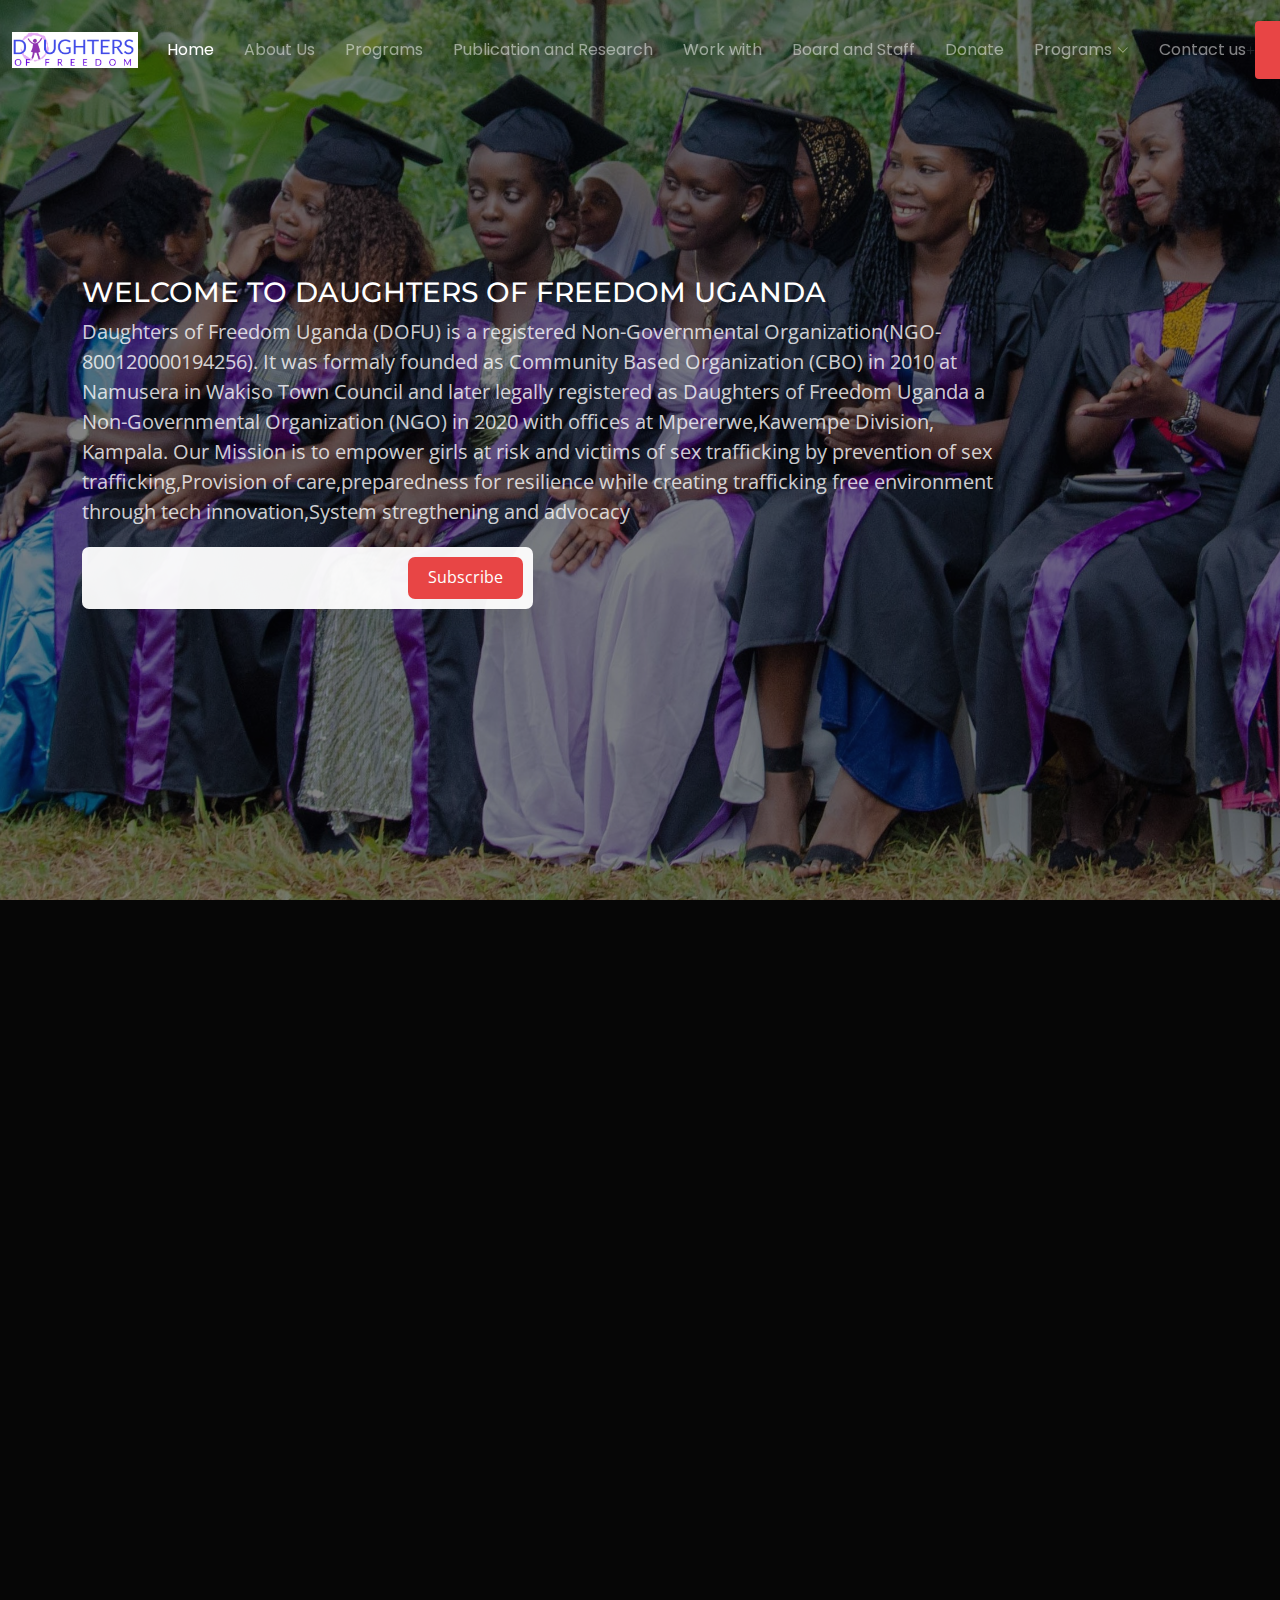
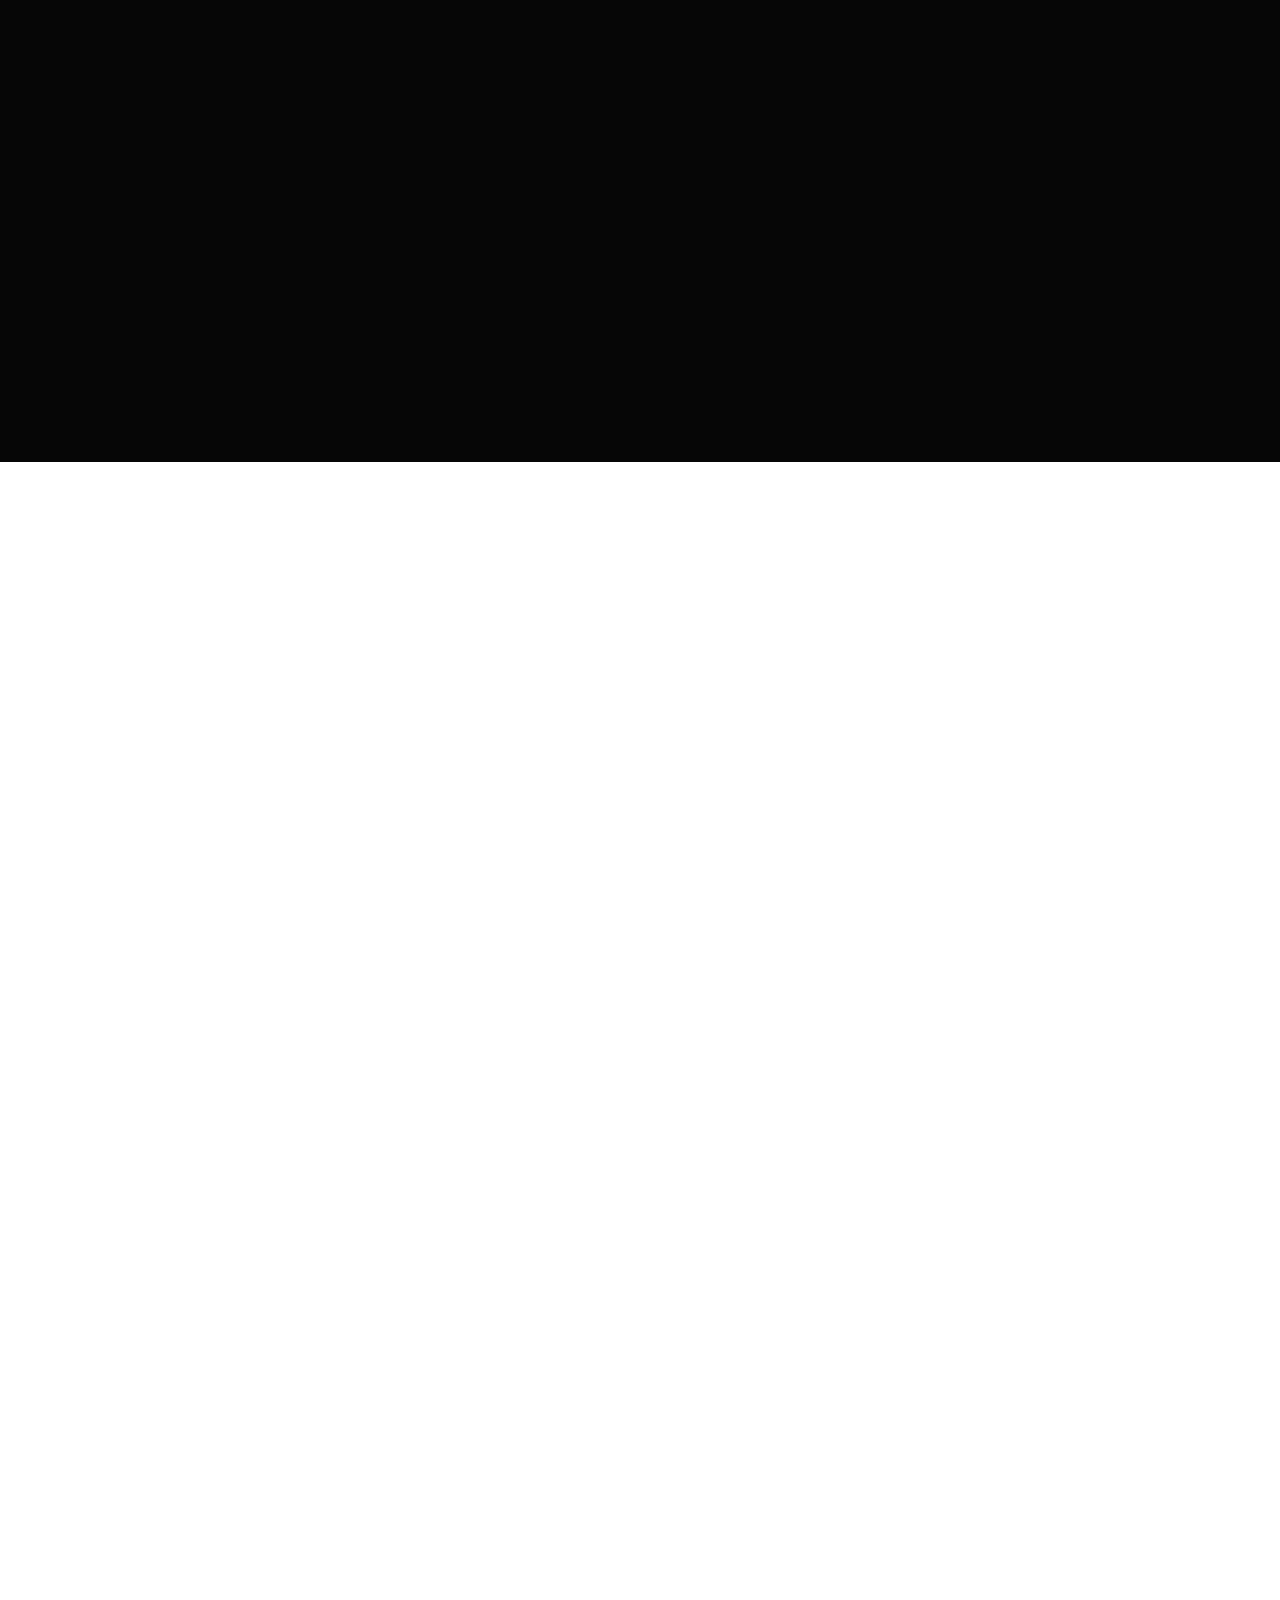
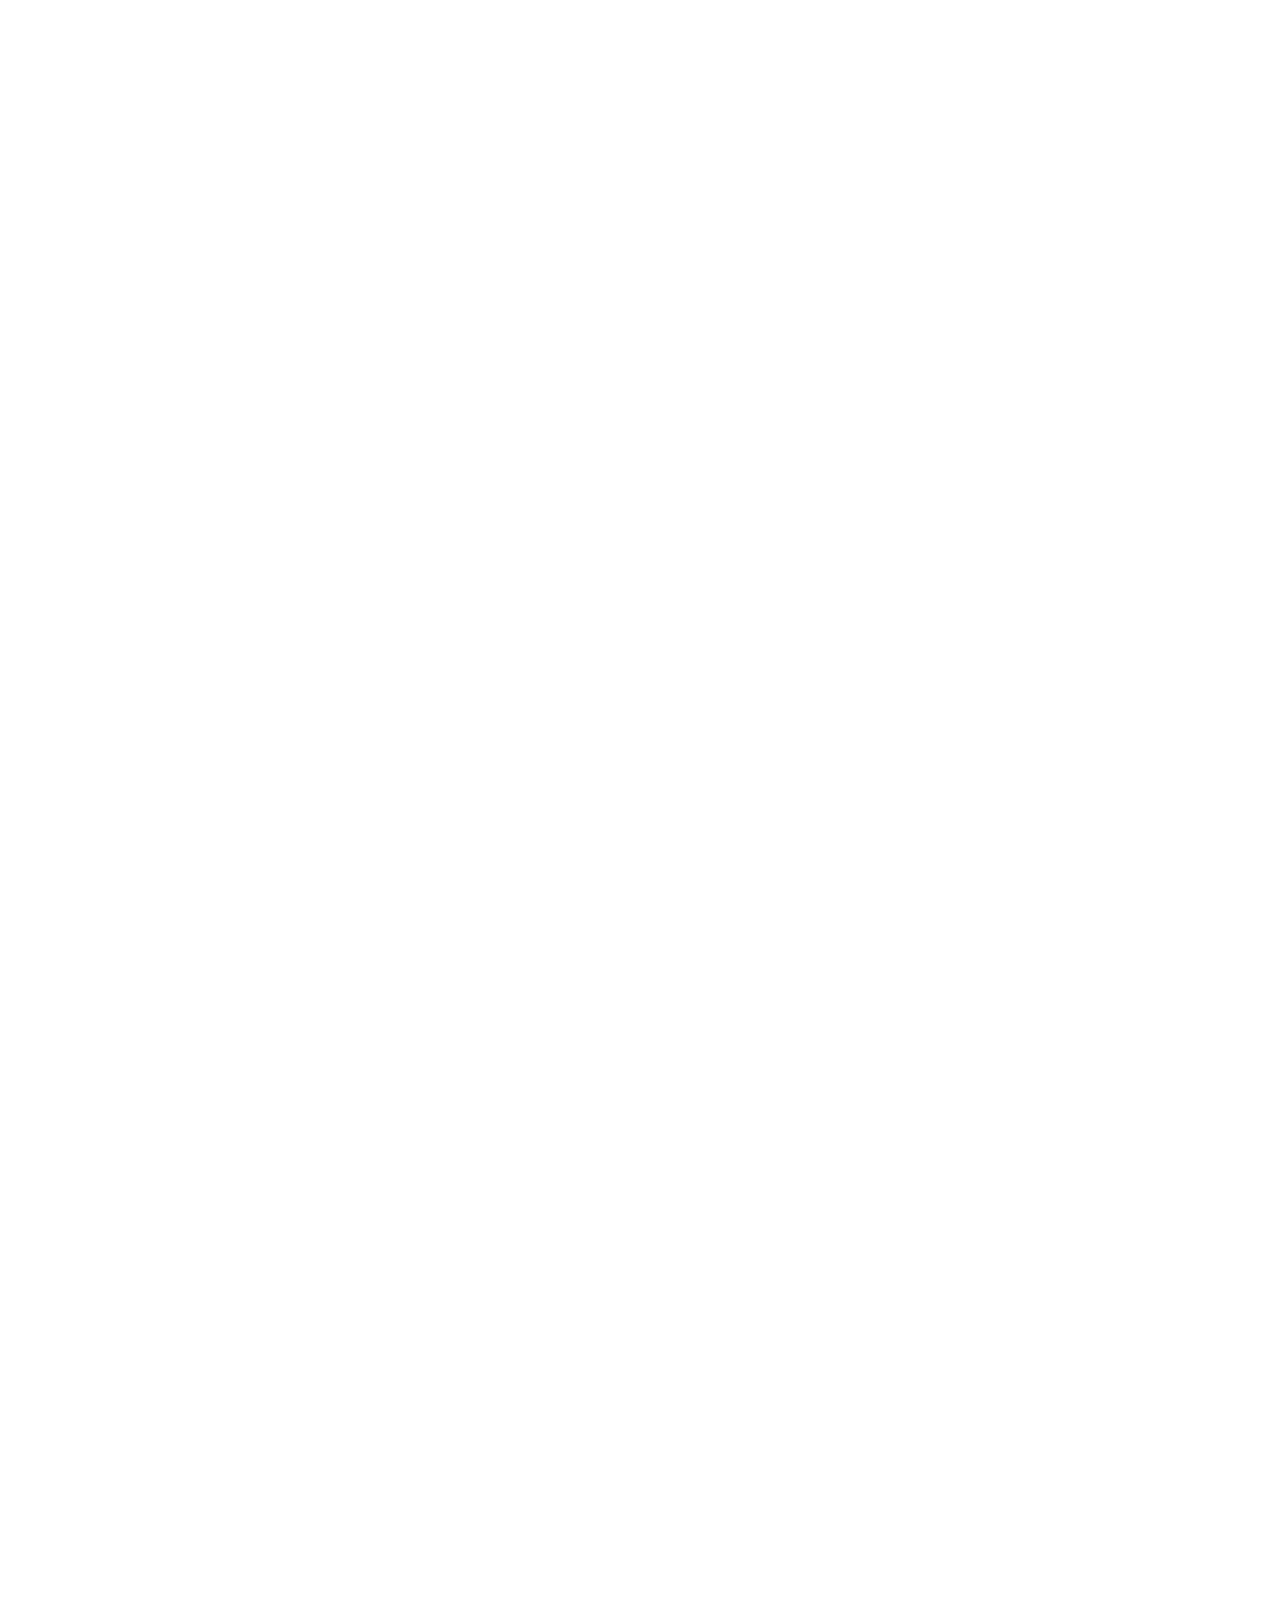
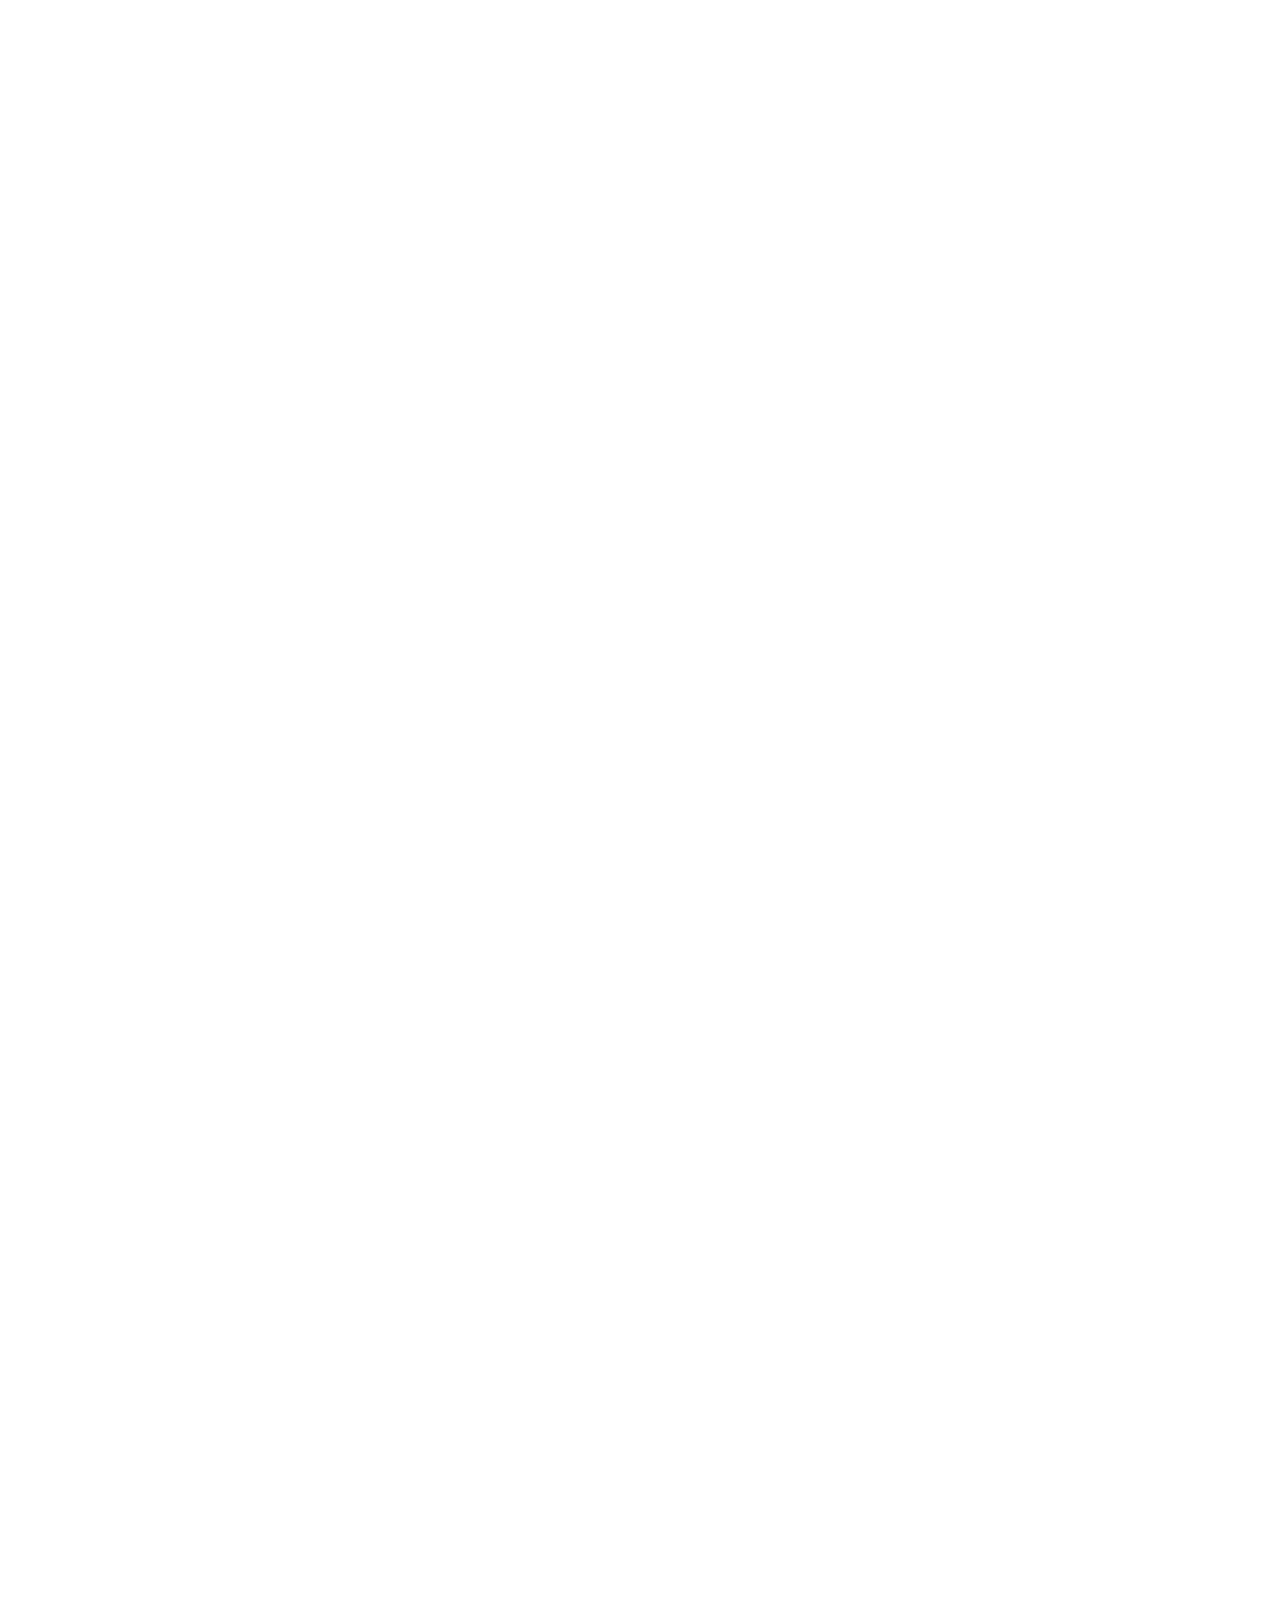
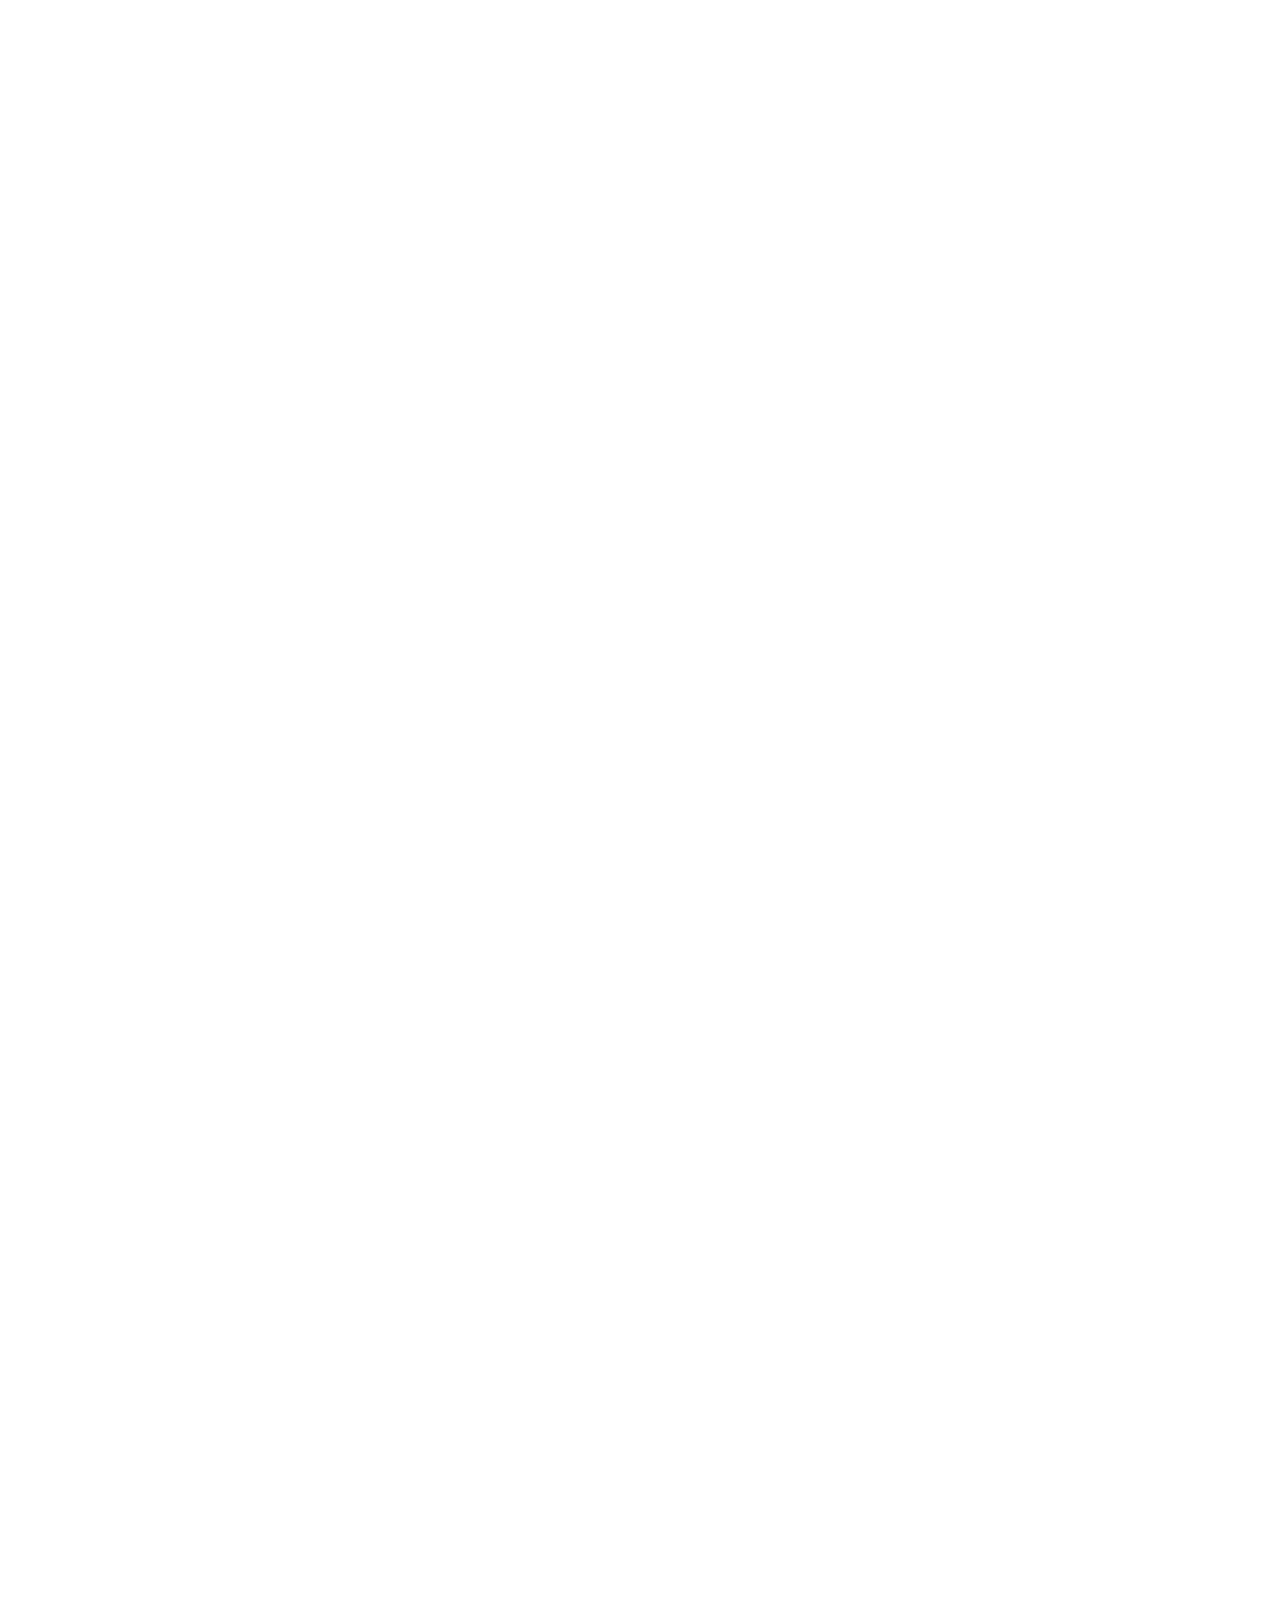
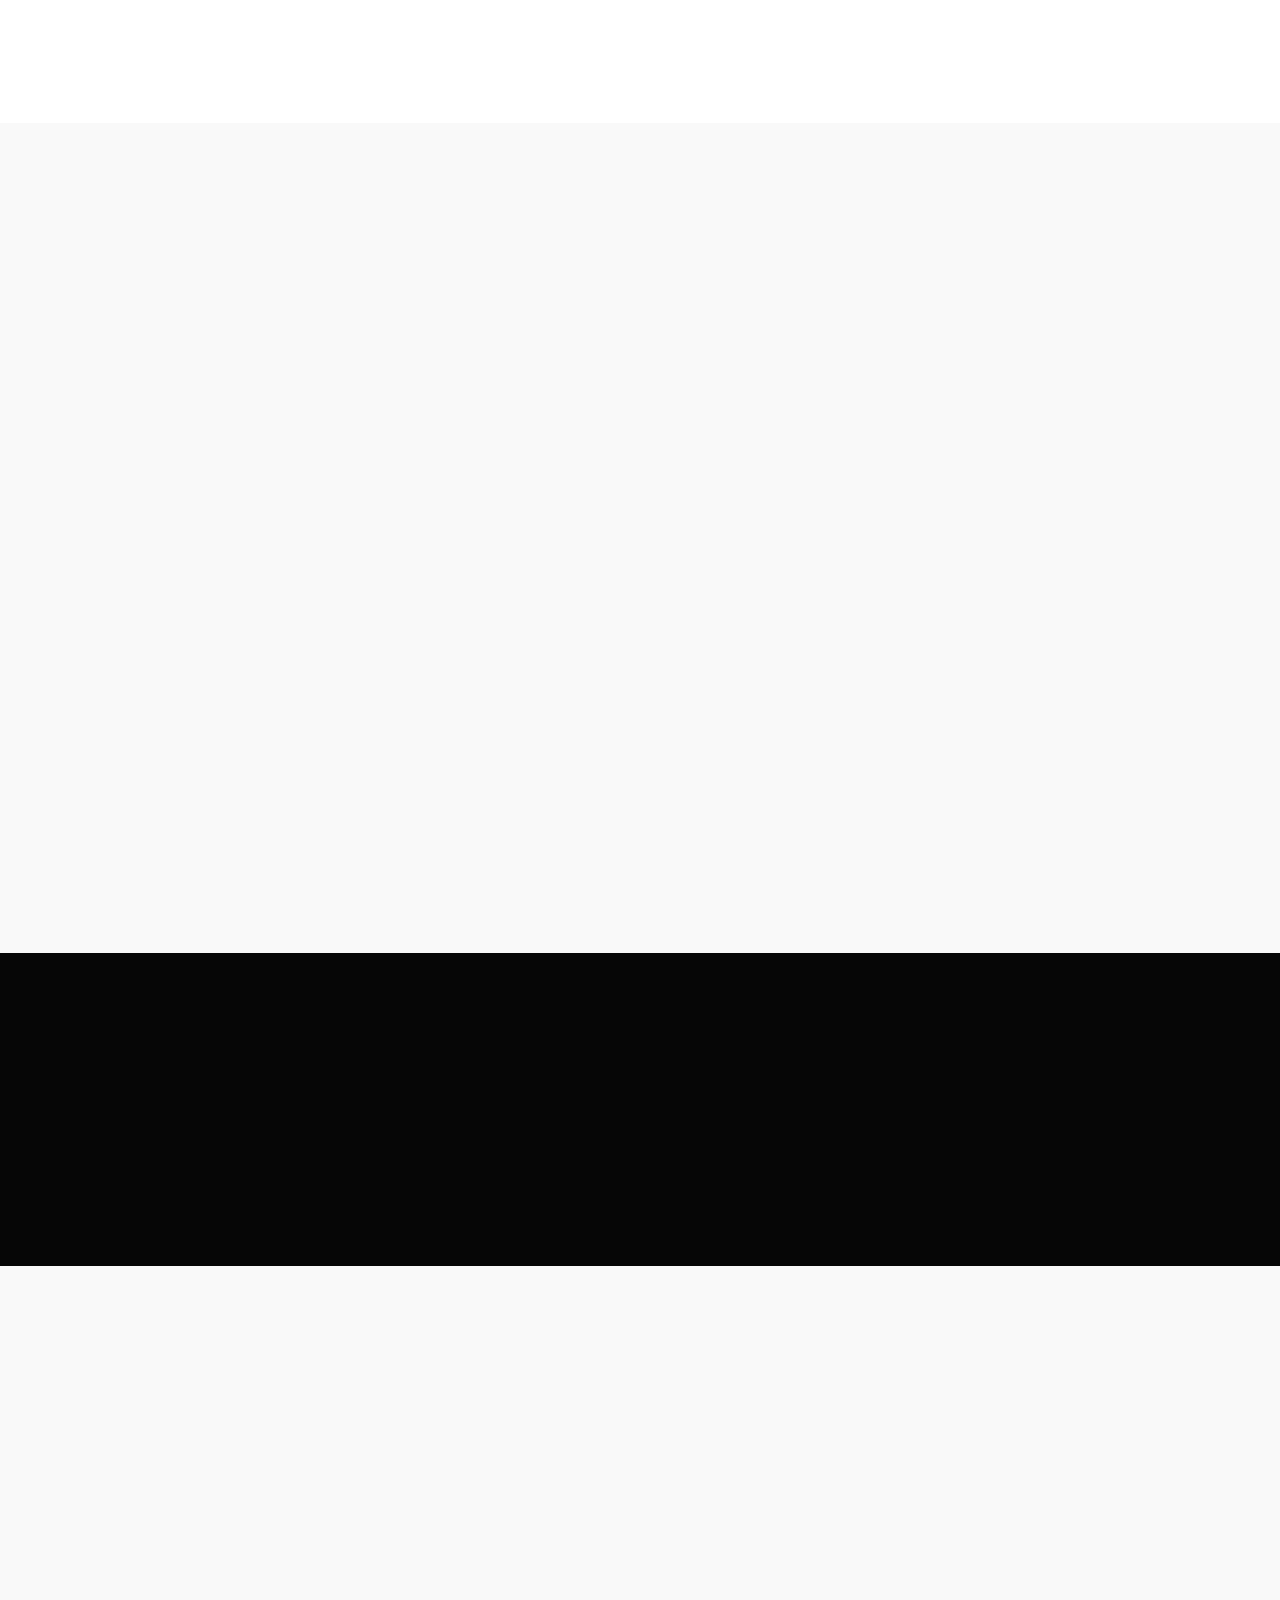
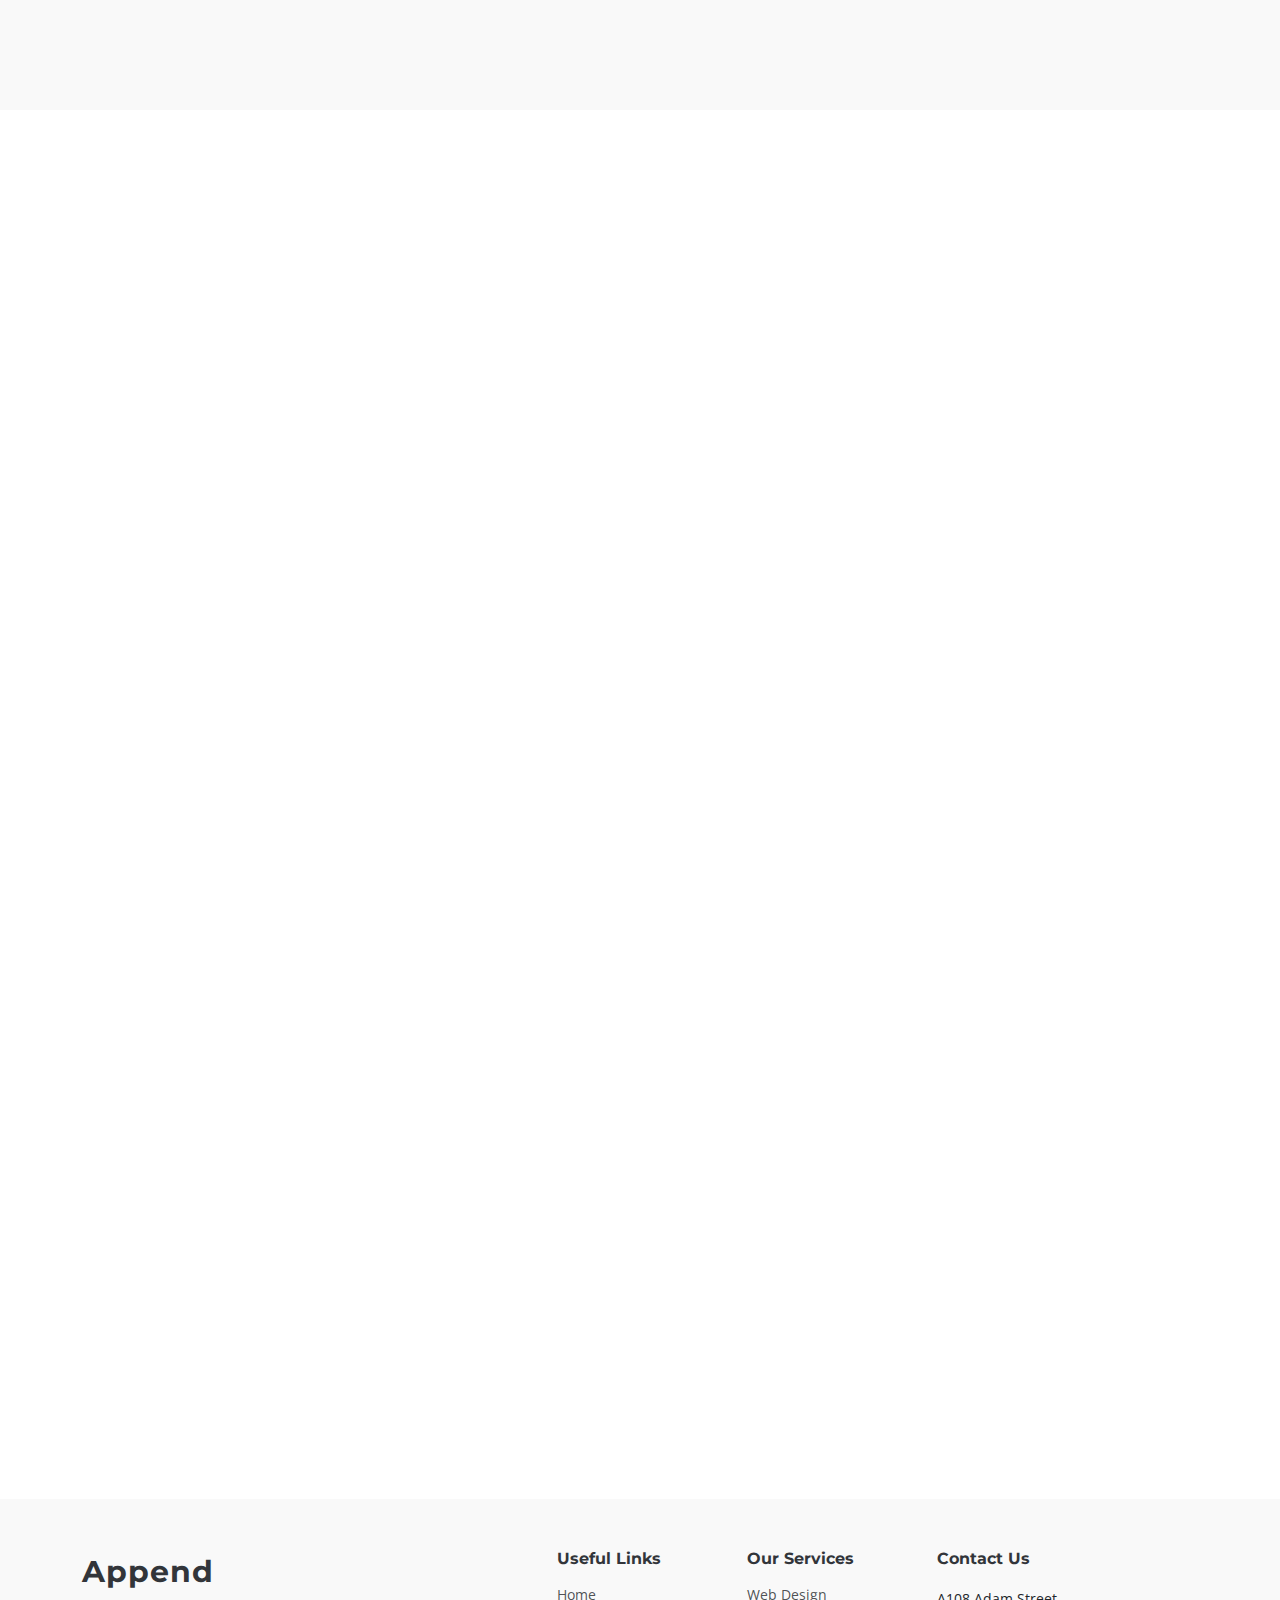
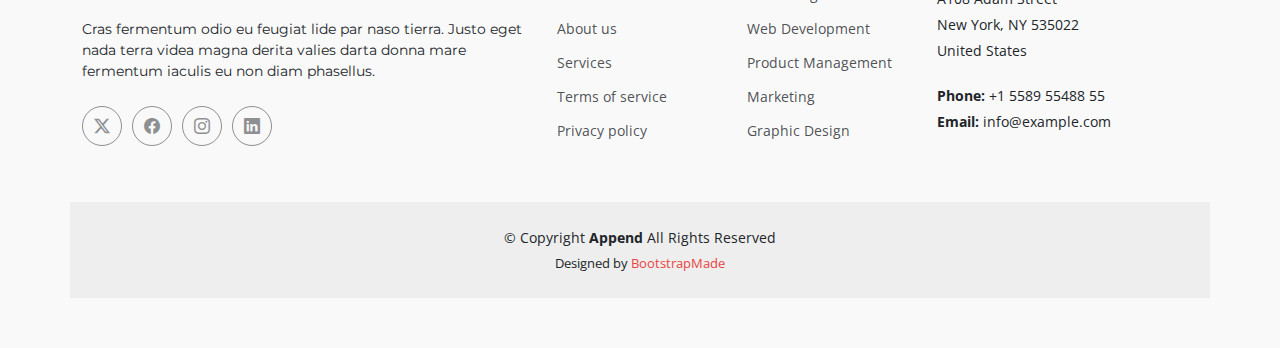
==== commit c08c5921: "Added photos" ====
--- a/index.html
+++ b/index.html
@@ -4,12 +4,12 @@
 <head>
   <meta charset="utf-8">
   <meta content="width=device-width, initial-scale=1.0" name="viewport">
-  <title>Index - Append Bootstrap Template</title>
+  <title>Daughters of Freedom Uganda</title>
   <meta name="description" content="">
   <meta name="keywords" content="">
 
   <!-- Favicons -->
-  <link href="assets/img/favicon.png" rel="icon">
+  <link href="assets/img/logo (1) (1).gif" rel="icon">
   <link href="assets/img/apple-touch-icon.png" rel="apple-touch-icon">
 
   <!-- Fonts -->
@@ -44,36 +44,40 @@
       <a href="index.html" class="logo d-flex align-items-center me-auto me-xl-0">
         <!-- Uncomment the line below if you also wish to use an image logo -->
         <!-- <img src="assets/img/logo.png" alt=""> -->
-        <h1 class="sitename">Append</h1><span>.</span>
+        <img src="assets/img/Dofu logio.gif" alt="" data-aos="fade-in">
+        <h1 class="sitename"></h1><span></span>
+        <h1 class="sitename"></h1><span></span>
+        <a href="index.html" class="logo d-flex align-items-center me-auto me-xl-0">
+          <!-- Uncomment the line below if you also wish to use an image logo -->
+          
       </a>
 
       <nav id="navmenu" class="navmenu">
         <ul>
           <li><a href="index.html#hero" class="active">Home</a></li>
-          <li><a href="index.html#about">About</a></li>
-          <li><a href="index.html#services">Services</a></li>
-          <li><a href="index.html#portfolio">Portfolio</a></li>
-          <li><a href="index.html#pricing">Pricing</a></li>
-          <li><a href="index.html#team">Team</a></li>
-          <li><a href="blog.html">Blog</a></li>
-          <li class="dropdown"><a href="#"><span>Dropdown</span> <i class="bi bi-chevron-down toggle-dropdown"></i></a>
+          <li><a href="index.html#about">About Us</a></li>
+          <li><a href="index.html#services">Programs</a></li>
+          <li><a href="index.html#portfolio">Publication and Research</a></li>
+          <li><a href="index.html#pricing">Work with</a></li>
+          <li><a href="index.html#team">Board and Staff</a></li>
+          <li><a href="blog.html">Donate</a></li>
+          <li class="dropdown"><a href="index.html#portfolio"><span>Programs</span> <i class="bi bi-chevron-down toggle-dropdown"></i></a>
             <ul>
-              <li><a href="#">Dropdown 1</a></li>
-              <li class="dropdown"><a href="#"><span>Deep Dropdown</span> <i class="bi bi-chevron-down toggle-dropdown"></i></a>
+              <li><a href="#">Our Programs</a></li>
+              <li class="dropdown"><a href="#index.html#portfolio"><span></span> <i class="bi bi-chevron-down toggle-dropdown"></i></a>
+                <li><a href="#"></a></li>
                 <ul>
-                  <li><a href="#">Deep Dropdown 1</a></li>
-                  <li><a href="#">Deep Dropdown 2</a></li>
-                  <li><a href="#">Deep Dropdown 3</a></li>
-                  <li><a href="#">Deep Dropdown 4</a></li>
-                  <li><a href="#">Deep Dropdown 5</a></li>
+                  <li><a href="#services"></a>Prevention</li>
+                  <li><a href="#services">Providence for Care</a></li>
+                  <li><a href="#services"></a>Preparedness for Resilience</li>
                 </ul>
               </li>
-              <li><a href="#">Dropdown 2</a></li>
-              <li><a href="#">Dropdown 3</a></li>
-              <li><a href="#">Dropdown 4</a></li>
+              <li><a href="#services">Providence and care</a></li>
+              <li><a href="#services">Prevention</a></li>
+              <li><a href="#services">Preparedness</a></li>
             </ul>
           </li>
-          <li><a href="index.html#contact">Contact</a></li>
+          <li><a href="index.html#contact">Contact us</a></li>+
         </ul>
         <i class="mobile-nav-toggle d-xl-none bi bi-list"></i>
       </nav>
@@ -88,159 +92,123 @@
     <!-- Hero Section -->
     <section id="hero" class="hero section dark-background">
 
-      <img src="assets/img/hero-bg.jpg" alt="" data-aos="fade-in">
+      <img src="assets/img/2020 3rd edition graduation ceremony.jpg" alt="" data-aos="fade-in">
 
       <div class="container">
         <div class="row">
           <div class="col-lg-10">
-            <h2 data-aos="fade-up" data-aos-delay="100">Welcome to Our Website</h2>
-            <p data-aos="fade-up" data-aos-delay="200">We are team of talented designers making websites with Bootstrap</p>
+            <h3 data-aos="fade-up" data-aos-delay="100">WELCOME TO DAUGHTERS OF FREEDOM UGANDA</h3>
+            <p data-aos="fade-up" data-aos-delay="200">Daughters of Freedom Uganda (DOFU) is a registered Non-Governmental Organization(NGO-800120000194256).
+              It was formaly founded as Community Based Organization (CBO) in 2010 at Namusera in Wakiso Town Council and later legally registered as Daughters of Freedom Uganda a Non-Governmental
+              Organization (NGO) in 2020 with offices at Mpererwe,Kawempe Division, Kampala. Our Mission is to empower girls at risk and victims of sex trafficking by prevention of sex trafficking,Provision of care,preparedness for resilience while creating trafficking free environment through tech innovation,System stregthening and advocacy</p>
           </div>
           <div class="col-lg-5" data-aos="fade-up" data-aos-delay="300">
             <form action="forms/newsletter.php" method="post" class="php-email-form">
               <div class="sign-up-form"><input type="email" name="email"><input type="submit" value="Subscribe"></div>
               <div class="loading">Loading</div>
-              <div class="error-message"></div>
+              <div class= Message-sent></div>
               <div class="sent-message">Your subscription request has been sent. Thank you!</div>
+              <a class="btn-contact us" href="index.html#contact us"></a>
             </form>
           </div>
         </div>
       </div>
 
     </section><!-- /Hero Section -->
-
-    <!-- Clients Section -->
-    <section id="clients" class="clients section">
-
-      <div class="container" data-aos="fade-up">
+    <!--Statstics section-->
+<!-- Stats Section -->
+<section id="stats" class="stats section dark-background">
+
+  <img src="assets/img/Participants with faces.jpg" alt="" data-aos="fade-in">
+
+  <div class="container position-relative" data-aos="fade-up" data-aos-delay="100">
+
+    <div class="row gy-4">
+
+      <div class="col-lg-3 col-md-6">
+        <div class="stats-item text-center w-100 h-100">
+          <span data-purecounter-start="0" data-purecounter-end="232" data-purecounter-duration="1" class="purecounter"></span>
+          <p>Alumnae</p>
+        </div>
+      </div><!-- End Stats Item -->
+
+      <div class="col-lg-3 col-md-6">
+        <div class="stats-item text-center w-100 h-100">
+          <span data-purecounter-start="0" data-purecounter-end="232" data-purecounter-duration="1" class="purecounter"></span>
+          <p>Victims</p>
+        </div>
+      </div><!-- End Stats Item -->
+
+      <div class="col-lg-3 col-md-6">
+        <div class="stats-item text-center w-100 h-100">
+          <span data-purecounter-start="0" data-purecounter-end="10000" data-purecounter-duration="1" class="purecounter"></span>
+          <p>At Risk</p>
+        </div>
+      </div><!-- End Stats Item -->
+
+      <div class="col-lg-3 col-md-6">
+        <div class="stats-item text-center w-100 h-100">
+          <span data-purecounter-start="0" data-purecounter-end="32" data-purecounter-duration="1" class="purecounter"></span>
+          <p>current class</p>
+        </div>
+      </div><!-- End Stats Item -->
+
+    </div>
+
+        </div>
+    <!-- About Section -->
+    <section id="about" class="about section">
+
+      <!-- Section Title -->
+      <div class="container section-title" data-aos="fade-up">
+        <h3>About Us<br></h3>
+        <h4>Our Vision is a community free of sex trafficking.<h4>
+      </div><!-- End Section Title -->
+
+      <div class="container">
 
         <div class="row gy-4">
-
-          <div class="col-xl-2 col-md-3 col-6 client-logo">
-            <img src="assets/img/clients/client-1.png" class="img-fluid" alt="">
-          </div><!-- End Client Item -->
-
-          <div class="col-xl-2 col-md-3 col-6 client-logo">
-            <img src="assets/img/clients/client-2.png" class="img-fluid" alt="">
-          </div><!-- End Client Item -->
-
-          <div class="col-xl-2 col-md-3 col-6 client-logo">
-            <img src="assets/img/clients/client-3.png" class="img-fluid" alt="">
-          </div><!-- End Client Item -->
-
-          <div class="col-xl-2 col-md-3 col-6 client-logo">
-            <img src="assets/img/clients/client-4.png" class="img-fluid" alt="">
-          </div><!-- End Client Item -->
-
-          <div class="col-xl-2 col-md-3 col-6 client-logo">
-            <img src="assets/img/clients/client-5.png" class="img-fluid" alt="">
-          </div><!-- End Client Item -->
-
-          <div class="col-xl-2 col-md-3 col-6 client-logo">
-            <img src="assets/img/clients/client-6.png" class="img-fluid" alt="">
-          </div><!-- End Client Item -->
-
-        </div>
-
-      </div>
-
-    </section><!-- /Clients Section -->
-
-    <!-- About Section -->
-    <section id="about" class="about section light-background">
-
-      <div class="container" data-aos="fade-up" data-aos-delay="100">
-        <div class="row align-items-xl-center gy-5">
-
-          <div class="col-xl-5 content">
-            <h3>About Us</h3>
-            <h2>Ducimus rerum libero reprehenderit cumque</h2>
-            <p>Ipsa sint sit. Quis ducimus tempore dolores impedit et dolor cumque alias maxime. Enim reiciendis minus et rerum hic non. Dicta quas cum quia maiores iure. Quidem nulla qui assumenda incidunt voluptatem tempora deleniti soluta.</p>
-            <a href="#" class="read-more"><span>Read More</span><i class="bi bi-arrow-right"></i></a>
-          </div>
-
-          <div class="col-xl-7">
-            <div class="row gy-4 icon-boxes">
-
-              <div class="col-md-6" data-aos="fade-up" data-aos-delay="200">
-                <div class="icon-box">
-                  <i class="bi bi-buildings"></i>
-                  <h3>Eius provident</h3>
-                  <p>Magni repellendus vel ullam hic officia accusantium ipsa dolor omnis dolor voluptatem</p>
-                </div>
-              </div> <!-- End Icon Box -->
-
-              <div class="col-md-6" data-aos="fade-up" data-aos-delay="300">
-                <div class="icon-box">
-                  <i class="bi bi-clipboard-pulse"></i>
-                  <h3>Rerum aperiam</h3>
-                  <p>Autem saepe animi et aut aspernatur culpa facere. Rerum saepe rerum voluptates quia</p>
-                </div>
-              </div> <!-- End Icon Box -->
-
-              <div class="col-md-6" data-aos="fade-up" data-aos-delay="400">
-                <div class="icon-box">
-                  <i class="bi bi-command"></i>
-                  <h3>Veniam omnis</h3>
-                  <p>Omnis perferendis molestias culpa sed. Recusandae quas possimus. Quod consequatur corrupti</p>
-                </div>
-              </div> <!-- End Icon Box -->
-
-              <div class="col-md-6" data-aos="fade-up" data-aos-delay="500">
-                <div class="icon-box">
-                  <i class="bi bi-graph-up-arrow"></i>
-                  <h3>Delares sapiente</h3>
-                  <p>Sint et dolor voluptas minus possimus nostrum. Reiciendis commodi eligendi omnis quideme lorenda</p>
-                </div>
-              </div> <!-- End Icon Box -->
-
-            </div>
-          </div>
-
-        </div>
+          <div class="col-lg-6" data-aos="fade-up" data-aos-delay="100">
+            <h3>Our Mission</h3>
+            <p>Our mission is to empower girls at risk and victims of sex Trafficking by Prevention of trafficking, Provision of care and preparedness for resilience while creating a trafficking free environment through tech innovation, System strengthening and advocacy.</p>
+            <h3>Value Propositions</h3>
+            <p>Daughters of Freedom Uganda is dedicated to combating sex trafficking and fostering a future free from exploitation through a comprehensive and innovative approach. Our value proposition encompasses the following key aspects:</p>
+            <p>-Prevention through Education and Advocacy</p>
+            <p>-Comprehensive Care for Victims</p>
+            <p>-Empowerment and Resilience for Survivors</p>
+            <p>-Technological Innovation</p>
+            <p>-Collaborative System Strengthening</p>
+          </div>
+          <div class="col-lg-6" data-aos="fade-up" data-aos-delay="250">
+            <div class="content ps-0 ps-lg-5">
+              <p class="fst-italic">
+                CORE VALUES
+              </p>
+              <ul>
+                <li><i class="bi bi-check-circle-fill"></i> <span>Empowerment</span></li>
+                <li><i class="bi bi-check-circle-fill"></i> <span>Confidentiality</span></li>
+                <li><i class="bi bi-check-circle-fill"></i> <span>Accounability</span></li>
+                <li><i class="bi bi-check-circle-fill"></i> <span>Partnership</span></li>
+              </ul>
+              <P>
+                OUR HISTORY
+               <p> Daughters of Freedom Uganda (DOFU) is a non-governmental organization (NGO) that works to rescue, rehabilitate, and reintegrate victims of sex trafficking in Uganda. Here are some of our key works
+              </P>
+              <p>-Rescue</p>
+              <p>-Rehabilitation</p>
+              <p>-Reintegration</p>
+              <div class="position-relative mt-4">
+       
+                <a href="#portfolio" class="more-btn"><span>Learn More</span> <i class="bi bi-chevron-right"></i></a>
+          <div class="col-lg-6" data-aos="fade-up" data-aos-delay="250">
+              </div>
+            </div>
+          </div>
+        </div>
+
       </div>
 
     </section><!-- /About Section -->
-
-    <!-- Stats Section -->
-    <section id="stats" class="stats section dark-background">
-
-      <img src="assets/img/stats-bg.jpg" alt="" data-aos="fade-in">
-
-      <div class="container position-relative" data-aos="fade-up" data-aos-delay="100">
-
-        <div class="row gy-4">
-
-          <div class="col-lg-3 col-md-6">
-            <div class="stats-item text-center w-100 h-100">
-              <span data-purecounter-start="0" data-purecounter-end="232" data-purecounter-duration="1" class="purecounter"></span>
-              <p>Clients</p>
-            </div>
-          </div><!-- End Stats Item -->
-
-          <div class="col-lg-3 col-md-6">
-            <div class="stats-item text-center w-100 h-100">
-              <span data-purecounter-start="0" data-purecounter-end="521" data-purecounter-duration="1" class="purecounter"></span>
-              <p>Projects</p>
-            </div>
-          </div><!-- End Stats Item -->
-
-          <div class="col-lg-3 col-md-6">
-            <div class="stats-item text-center w-100 h-100">
-              <span data-purecounter-start="0" data-purecounter-end="1453" data-purecounter-duration="1" class="purecounter"></span>
-              <p>Hours Of Support</p>
-            </div>
-          </div><!-- End Stats Item -->
-
-          <div class="col-lg-3 col-md-6">
-            <div class="stats-item text-center w-100 h-100">
-              <span data-purecounter-start="0" data-purecounter-end="32" data-purecounter-duration="1" class="purecounter"></span>
-              <p>Workers</p>
-            </div>
-          </div><!-- End Stats Item -->
-
-        </div>
-
       </div>
 
     </section><!-- /Stats Section -->
@@ -250,8 +218,8 @@
 
       <!-- Section Title -->
       <div class="container section-title" data-aos="fade-up">
-        <h2>Services</h2>
-        <p>Necessitatibus eius consequatur ex aliquid fuga eum quidem sint consectetur velit</p>
+        <h2>Programs</h2>
+        <p>Our holistic programming approach is to combat sex trafficking through prevention,Provision and preparedness</p>
       </div><!-- End Section Title -->
 
       <div class="container">
@@ -262,8 +230,8 @@
             <div class="service-item d-flex">
               <div class="icon flex-shrink-0"><i class="bi bi-briefcase"></i></div>
               <div>
-                <h4 class="title"><a href="services-details.html" class="stretched-link">Lorem Ipsum</a></h4>
-                <p class="description">Voluptatum deleniti atque corrupti quos dolores et quas molestias excepturi sint occaecati cupiditate non provident</p>
+                <h4 class="title"><a href="services-details.html" class="stretched-link">Prevention of sex trafficking</a></h4>
+                <p class="description">In essence, Daughters of Freedom Uganda represents a beacon of hope and transformation. We are committed to dismantling the structures that allow sex trafficking to thrive, ensuring that every individual has the opportunity to live free, secure, and empowered. By investing in prevention, care, and resilience, we are building a safer, brighter future for all.</p>
               </div>
             </div>
           </div>
@@ -273,8 +241,8 @@
             <div class="service-item d-flex">
               <div class="icon flex-shrink-0"><i class="bi bi-card-checklist"></i></div>
               <div>
-                <h4 class="title"><a href="services-details.html" class="stretched-link">Dolor Sitema</a></h4>
-                <p class="description">Minim veniam, quis nostrud exercitation ullamco laboris nisi ut aliquip ex ea commodo consequat tarad limino ata</p>
+                <h4 class="title"><a href="services-details.html" class="stretched-link">Provision and Care</a></h4>
+                <p class="description">We provide immediate and holistic support for victims of sex trafficking, including medical care, psychological counseling, and safe housing. Our trauma-informed approach ensures that survivors receive the necessary resources to begin their healing journey.</p>
               </div>
             </div>
           </div><!-- End Service Item -->
@@ -283,43 +251,13 @@
             <div class="service-item d-flex">
               <div class="icon flex-shrink-0"><i class="bi bi-bar-chart"></i></div>
               <div>
-                <h4 class="title"><a href="services-details.html" class="stretched-link">Sed ut perspiciatis</a></h4>
-                <p class="description">Duis aute irure dolor in reprehenderit in voluptate velit esse cillum dolore eu fugiat nulla pariatur</p>
-              </div>
-            </div>
+                <h4 class="title"><a href="services-details.html" class="stretched-link">Preparedness for Resilience</a></h4>
+                <p class="description">: Daughters of Freedom Uganda focuses on preparing survivors for a successful reintegration into society. Through skills training programs, vocational education, and mentorship, we empower individuals to build resilience and achieve economic independence.</p>
+              </div>
+            </div> <div class="col-lg-7 order-1 order-lg-2 d-flex align-items-center" data-aos="zoom-out" data-aos-delay="100">
+              <div class="image-stack">
+                <img src="assets/img/Theory of Change Dofu.jpg" alt="" class="stack-front">
           </div><!-- End Service Item -->
-
-          <div class="col-lg-6 " data-aos="fade-up" data-aos-delay="400">
-            <div class="service-item d-flex">
-              <div class="icon flex-shrink-0"><i class="bi bi-binoculars"></i></div>
-              <div>
-                <h4 class="title"><a href="services-details.html" class="stretched-link">Magni Dolores</a></h4>
-                <p class="description">Excepteur sint occaecat cupidatat non proident, sunt in culpa qui officia deserunt mollit anim id est laborum</p>
-              </div>
-            </div>
-          </div><!-- End Service Item -->
-
-          <div class="col-lg-6 " data-aos="fade-up" data-aos-delay="500">
-            <div class="service-item d-flex">
-              <div class="icon flex-shrink-0"><i class="bi bi-brightness-high"></i></div>
-              <div>
-                <h4 class="title"><a href="services-details.html" class="stretched-link">Nemo Enim</a></h4>
-                <p class="description">At vero eos et accusamus et iusto odio dignissimos ducimus qui blanditiis praesentium voluptatum deleniti atque</p>
-              </div>
-            </div>
-          </div><!-- End Service Item -->
-
-          <div class="col-lg-6 " data-aos="fade-up" data-aos-delay="600">
-            <div class="service-item d-flex">
-              <div class="icon flex-shrink-0"><i class="bi bi-calendar4-week"></i></div>
-              <div>
-                <h4 class="title"><a href="services-details.html" class="stretched-link">Eiusmod Tempor</a></h4>
-                <p class="description">Et harum quidem rerum facilis est et expedita distinctio. Nam libero tempore, cum soluta nobis est eligendi</p>
-              </div>
-            </div>
-          </div><!-- End Service Item -->
-
-        </div>
 
       </div>
 
@@ -330,43 +268,58 @@
 
       <!-- Section Title -->
       <div class="container section-title" data-aos="fade-up">
-        <h2>Features</h2>
-        <p>Necessitatibus eius consequatur ex aliquid fuga eum quidem sint consectetur velit</p>
+        <h2>Cross cutting Areas</h2>
+        <p>Empowering Communities, Restoring Lives</p>
       </div><!-- End Section Title -->
 
       <div class="container">
 
         <div class="row gy-4 align-items-center features-item">
           <div class="col-lg-5 order-2 order-lg-1" data-aos="fade-up" data-aos-delay="200">
-            <h3>Corporis temporibus maiores provident</h3>
+            <h3>Technology and Innovation</h3>
             <p>
-              Ullamco laboris nisi ut aliquip ex ea commodo consequat. Duis aute irure dolor in reprehenderit in voluptate
-              velit esse cillum dolore eu fugiat nulla pariatur. Excepteur sint occaecat cupidatat non proident.
+              By integrating technology into our programs, we enhance our outreach and intervention strategies. We use data-driven insights to identify trafficking patterns, optimize resource allocation, and improve our advocacy efforts, creating a more effective response to prevent trafficking.
             </p>
-            <a href="#" class="btn btn-get-started">Get Started</a>
+            </p>
+            <a href="#portfolio" class="btn btn-get-started">Get Started</a>
           </div>
           <div class="col-lg-7 order-1 order-lg-2 d-flex align-items-center" data-aos="zoom-out" data-aos-delay="100">
             <div class="image-stack">
-              <img src="assets/img/features-light-1.jpg" alt="" class="stack-front">
-              <img src="assets/img/features-light-2.jpg" alt="" class="stack-back">
+              <img src="assets/img/20-tech-advances1.jpg" alt="" class="stack-front">
             </div>
           </div>
         </div><!-- Features Item -->
 
         <div class="row gy-4 align-items-stretch justify-content-between features-item ">
           <div class="col-lg-6 d-flex align-items-center features-img-bg" data-aos="zoom-out">
-            <img src="assets/img/features-light-3.jpg" class="img-fluid" alt="">
+            <img src="assets/img/vibrant-contemporary-office-illustration-showcases-diverse-group-professionals-collaborating-amidst-digital-displays-intricate-data-analytics-inclusive-innovative-it-symbolizes-compreh_19.jpg" class="img-fluid" alt="">
           </div>
           <div class="col-lg-5 d-flex justify-content-center flex-column" data-aos="fade-up">
-            <h3>Sunt consequatur ad ut est nulla</h3>
-            <p>Cupiditate placeat cupiditate placeat est ipsam culpa. Delectus quia minima quod. Sunt saepe odit aut quia voluptatem hic voluptas dolor doloremque.</p>
+            <h3>System Strengthening</h3>
+            <p>We work in partnership with local governments, NGOs, and community organizations to strengthen systems that protect at-risk populations. Our collaborative approach fosters a united front against trafficking, ensuring sustainable impacts and comprehensive support for affected individuals</p>
             <ul>
-              <li><i class="bi bi-check"></i> <span>Ullamco laboris nisi ut aliquip ex ea commodo consequat.</span></li>
-              <li><i class="bi bi-check"></i><span> Duis aute irure dolor in reprehenderit in voluptate velit.</span></li>
-              <li><i class="bi bi-check"></i> <span>Facilis ut et voluptatem aperiam. Autem soluta ad fugiat</span>.</li>
+              <li><i class="bi bi-check"></i> <span>Capacity Building</span></li>
+              <li><i class="bi bi-check"></i><span>Partnership Development</span></li>
+              <li><i class="bi bi-check"></i> <span>Technology integration</span></li>
             </ul>
-            <a href="#" class="btn btn-get-started align-self-start">Get Started</a>
-          </div>
+            <a href="#portfolio" class="btn btn-get-started align-self-start">Get Started</a>
+          </div>
+          <div class="container">
+
+            <div class="row gy-4 align-items-center features-item">
+              <div class="col-lg-5 order-2 order-lg-1" data-aos="fade-up" data-aos-delay="200">
+                <h3>Advocacy</h3>
+                <p>
+                We believe that every individual deserves to be heard and valued.Our advocacy efforts focus on creating a more just and equitable society,where everyone has acess to equal opportunities and resources.We strive to amplify the voices of marginalized communities,challenge systemic injustices and promote human rights for all
+                  
+                </p>
+                </p>
+                <a href="#portfolio" class="btn btn-get-started">Get Started</a>
+              </div>
+              <div class="col-lg-7 order-1 order-lg-2 d-flex align-items-center" data-aos="zoom-out" data-aos-delay="100">
+                <div class="image-stack">
+                  <img src="assets/img/woman-suit-is-holding-megaphone-with-words-justice-all-rights-all-rights_1247529-6947.avif" alt="" class="stack-front">
+                </div>
         </div><!-- Features Item -->
 
       </div>
@@ -378,8 +331,8 @@
 
       <!-- Section Title -->
       <div class="container section-title" data-aos="fade-up">
-        <h2>Portfolio</h2>
-        <p>Necessitatibus eius consequatur ex aliquid fuga eum quidem sint consectetur velit</p>
+        <h2>Learn More</h2>
+        <p>Daughters of Freedom Uganda is dedicated to combating sex trafficking and fostering a future free from exploitation through a comprehensive and innovative approach. Our value proposition encompasses the following key aspects</p>
       </div><!-- End Section Title -->
 
       <div class="container">
@@ -388,98 +341,97 @@
 
           <ul class="portfolio-filters isotope-filters" data-aos="fade-up" data-aos-delay="100">
             <li data-filter="*" class="filter-active">All</li>
-            <li data-filter=".filter-app">App</li>
-            <li data-filter=".filter-product">Card</li>
-            <li data-filter=".filter-branding">Web</li>
+            <li data-filter=".filter-app">Prevention</li>
+            <li data-filter=".filter-product">Provision of Care</li>
+            <li data-filter=".filter-branding">Preparedness for Resilience</li>
           </ul><!-- End Portfolio Filters -->
 
           <div class="row gy-4 isotope-container" data-aos="fade-up" data-aos-delay="200">
 
             <div class="col-lg-4 col-md-6 portfolio-item isotope-item filter-app">
-              <img src="assets/img/masonry-portfolio/masonry-portfolio-1.jpg" class="img-fluid" alt="">
+              <img src="assets/img/portfolio/Prevention.jpg" class="img-fluid" alt="">
               <div class="portfolio-info">
-                <h4>App 1</h4>
-                <p>Lorem ipsum, dolor sit</p>
-                <a href="assets/img/masonry-portfolio/masonry-portfolio-1.jpg" title="App 1" data-gallery="portfolio-gallery-app" class="glightbox preview-link"><i class="bi bi-zoom-in"></i></a>
-                <a href="portfolio-details.html" title="More Details" class="details-link"><i class="bi bi-link-45deg"></i></a>
+                <h4>Prevention </h4>
+                <p>1.	Prevention through Education and Advocacy</p>
+                We engage communities through awareness campaigns, leveraging technological innovations to educate individuals about the risks of trafficking and the rights of potential victims. Our advocacy efforts influence policy changes and strengthen legal frameworks to deter trafficking practices
               </div>
             </div><!-- End Portfolio Item -->
 
             <div class="col-lg-4 col-md-6 portfolio-item isotope-item filter-product">
-              <img src="assets/img/masonry-portfolio/masonry-portfolio-2.jpg" class="img-fluid" alt="">
+              <img src="assets/img/portfolio/Counselling.JPG" class="img-fluid" alt="">
               <div class="portfolio-info">
-                <h4>Product 1</h4>
-                <p>Lorem ipsum, dolor sit</p>
+                <h4>Provision of Care</h4>
+                <p>Explanation</p>
                 <a href="assets/img/masonry-portfolio/masonry-portfolio-2.jpg" title="Product 1" data-gallery="portfolio-gallery-product" class="glightbox preview-link"><i class="bi bi-zoom-in"></i></a>
                 <a href="portfolio-details.html" title="More Details" class="details-link"><i class="bi bi-link-45deg"></i></a>
               </div>
             </div><!-- End Portfolio Item -->
 
             <div class="col-lg-4 col-md-6 portfolio-item isotope-item filter-branding">
-              <img src="assets/img/masonry-portfolio/masonry-portfolio-3.jpg" class="img-fluid" alt="">
+              <img src="assets/img/portfolio/CSE-T Training at the center.jpg" class="img-fluid" alt="">
               <div class="portfolio-info">
-                <h4>Branding 1</h4>
-                <p>Lorem ipsum, dolor sit</p>
+                <h4>Preparedness for Resilience</h4>
+                <p>Explanation</p>
                 <a href="assets/img/masonry-portfolio/masonry-portfolio-3.jpg" title="Branding 1" data-gallery="portfolio-gallery-branding" class="glightbox preview-link"><i class="bi bi-zoom-in"></i></a>
                 <a href="portfolio-details.html" title="More Details" class="details-link"><i class="bi bi-link-45deg"></i></a>
               </div>
             </div><!-- End Portfolio Item -->
 
             <div class="col-lg-4 col-md-6 portfolio-item isotope-item filter-app">
-              <img src="assets/img/masonry-portfolio/masonry-portfolio-4.jpg" class="img-fluid" alt="">
+              <img src="assets/img/portfolio/Ally CSE-T Trainings .JPG" class="img-fluid" alt="">
               <div class="portfolio-info">
-                <h4>App 2</h4>
-                <p>Lorem ipsum, dolor sit</p>
+                <h4>CSE-T Trainings</h4>
+                <p>Explanation</p>
                 <a href="assets/img/masonry-portfolio/masonry-portfolio-4.jpg" title="App 2" data-gallery="portfolio-gallery-app" class="glightbox preview-link"><i class="bi bi-zoom-in"></i></a>
                 <a href="portfolio-details.html" title="More Details" class="details-link"><i class="bi bi-link-45deg"></i></a>
               </div>
             </div><!-- End Portfolio Item -->
 
             <div class="col-lg-4 col-md-6 portfolio-item isotope-item filter-product">
-              <img src="assets/img/masonry-portfolio/masonry-portfolio-5.jpg" class="img-fluid" alt="">
+              <img src="assets/img/portfolio/HD Group.jpg" class="img-fluid" alt="">
               <div class="portfolio-info">
-                <h4>Product 2</h4>
-                <p>Lorem ipsum, dolor sit</p>
+                <h4>Vocational Skills Trainings</h4>
+                <p>Add Explanation</p>
                 <a href="assets/img/masonry-portfolio/masonry-portfolio-5.jpg" title="Product 2" data-gallery="portfolio-gallery-product" class="glightbox preview-link"><i class="bi bi-zoom-in"></i></a>
                 <a href="portfolio-details.html" title="More Details" class="details-link"><i class="bi bi-link-45deg"></i></a>
               </div>
             </div><!-- End Portfolio Item -->
 
             <div class="col-lg-4 col-md-6 portfolio-item isotope-item filter-branding">
-              <img src="assets/img/masonry-portfolio/masonry-portfolio-6.jpg" class="img-fluid" alt="">
+              <img src="assets/img/portfolio/Life skills .JPG" class="img-fluid" alt="">
               <div class="portfolio-info">
-                <h4>Branding 2</h4>
-                <p>Lorem ipsum, dolor sit</p>
+                <h4>Life Skills Trainings</h4>
+                <p>Add Explanation</p>
                 <a href="assets/img/masonry-portfolio/masonry-portfolio-6.jpg" title="Branding 2" data-gallery="portfolio-gallery-branding" class="glightbox preview-link"><i class="bi bi-zoom-in"></i></a>
                 <a href="portfolio-details.html" title="More Details" class="details-link"><i class="bi bi-link-45deg"></i></a>
               </div>
             </div><!-- End Portfolio Item -->
 
             <div class="col-lg-4 col-md-6 portfolio-item isotope-item filter-app">
-              <img src="assets/img/masonry-portfolio/masonry-portfolio-7.jpg" class="img-fluid" alt="">
+              <img src="assets/img/portfolio/Ally training 2.JPG" class="img-fluid" alt="">
               <div class="portfolio-info">
-                <h4>App 3</h4>
-                <p>Lorem ipsum, dolor sit</p>
+                <h4>IWD awareness Events</h4>
+                <p>Add Explanation</p>
                 <a href="assets/img/masonry-portfolio/masonry-portfolio-7.jpg" title="App 3" data-gallery="portfolio-gallery-app" class="glightbox preview-link"><i class="bi bi-zoom-in"></i></a>
                 <a href="portfolio-details.html" title="More Details" class="details-link"><i class="bi bi-link-45deg"></i></a>
               </div>
             </div><!-- End Portfolio Item -->
 
             <div class="col-lg-4 col-md-6 portfolio-item isotope-item filter-product">
-              <img src="assets/img/masonry-portfolio/masonry-portfolio-8.jpg" class="img-fluid" alt="">
+              <img src="assets/img/portfolio/Health Talks.jpg" class="img-fluid" alt="">
               <div class="portfolio-info">
-                <h4>Product 3</h4>
-                <p>Lorem ipsum, dolor sit</p>
+                <h4>Health Care</h4>
+                <p>Add Details</p>
                 <a href="assets/img/masonry-portfolio/masonry-portfolio-8.jpg" title="Product 3" data-gallery="portfolio-gallery-product" class="glightbox preview-link"><i class="bi bi-zoom-in"></i></a>
                 <a href="portfolio-details.html" title="More Details" class="details-link"><i class="bi bi-link-45deg"></i></a>
               </div>
             </div><!-- End Portfolio Item -->
 
             <div class="col-lg-4 col-md-6 portfolio-item isotope-item filter-branding">
-              <img src="assets/img/masonry-portfolio/masonry-portfolio-9.jpg" class="img-fluid" alt="">
+              <img src="assets/img/portfolio/IWD.JPG" class="img-fluid" alt="">
               <div class="portfolio-info">
-                <h4>Branding 3</h4>
-                <p>Lorem ipsum, dolor sit</p>
+                <h4>Resilience Trainings</h4>
+                <p>Added Details</p>
                 <a href="assets/img/masonry-portfolio/masonry-portfolio-9.jpg" title="Branding 2" data-gallery="portfolio-gallery-branding" class="glightbox preview-link"><i class="bi bi-zoom-in"></i></a>
                 <a href="portfolio-details.html" title="More Details" class="details-link"><i class="bi bi-link-45deg"></i></a>
               </div>
@@ -498,8 +450,8 @@
 
       <!-- Section Title -->
       <div class="container section-title" data-aos="fade-up">
-        <h2>Pricing</h2>
-        <p>Necessitatibus eius consequatur ex aliquid fuga eum quidem sint consectetur velit</p>
+        <h2>Work with Us</h2>
+        <p>Join the Team of Daughters of Freedom Uganda to contribute in Ending Sex Trafficking</p>
       </div><!-- End Section Title -->
 
       <div class="container" data-aos="zoom-in" data-aos-delay="100">
@@ -508,56 +460,50 @@
 
           <div class="col-lg-4">
             <div class="pricing-item">
-              <h3>Free Plan</h3>
+              <h3>Volunteer</h3>
               <div class="icon">
                 <i class="bi bi-box"></i>
               </div>
-              <h4><sup>$</sup>0<span> / month</span></h4>
               <ul>
-                <li><i class="bi bi-check"></i> <span>Quam adipiscing vitae proin</span></li>
-                <li><i class="bi bi-check"></i> <span>Nec feugiat nisl pretium</span></li>
-                <li><i class="bi bi-check"></i> <span>Nulla at volutpat diam uteera</span></li>
-                <li class="na"><i class="bi bi-x"></i> <span>Pharetra massa massa ultricies</span></li>
-                <li class="na"><i class="bi bi-x"></i> <span>Massa ultricies mi quis hendrerit</span></li>
+                <li><i class="bi bi-check"></i> <span>Join as an Ally</span></li>
+                <li><i class="bi bi-check"></i> <span>Life skills Trainer</span></li>
+                <li><i class="bi bi-check"></i> <span>Community Volunteer</span></li>
               </ul>
-              <div class="text-center"><a href="#" class="buy-btn">Buy Now</a></div>
+              <div class="text-center"><a href="#contact" class="buy-btn">Sign up now</a></div>
             </div>
           </div><!-- End Pricing Item -->
 
           <div class="col-lg-4">
             <div class="pricing-item featured">
-              <h3>Business Plan</h3>
+              <h3>Intership</h3>
               <div class="icon">
                 <i class="bi bi-rocket"></i>
               </div>
 
-              <h4><sup>$</sup>29<span> / month</span></h4>
+              
               <ul>
-                <li><i class="bi bi-check"></i> <span>Quam adipiscing vitae proin</span></li>
-                <li><i class="bi bi-check"></i> <span>Nec feugiat nisl pretium</span></li>
-                <li><i class="bi bi-check"></i> <span>Nulla at volutpat diam uteera</span></li>
-                <li><i class="bi bi-check"></i> <span>Pharetra massa massa ultricies</span></li>
-                <li><i class="bi bi-check"></i> <span>Massa ultricies mi quis hendrerit</span></li>
+                <li><i class="bi bi-check"></i> <span>Field Department</span></li>
+                <li><i class="bi bi-check"></i> <span>Counseling Department</span></li>
+                <li><i class="bi bi-check"></i> <span>Administration</span></li>
+                <li><i class="bi bi-check"></i> <span>Finance and Accounts</span></li>
+                <li><i class="bi bi-check"></i> <span>Trainings</span></li>
               </ul>
-              <div class="text-center"><a href="#" class="buy-btn">Buy Now</a></div>
+              <div class="text-center"><a href="#contact" class="buy-btn">Join the team</a></div>
             </div>
           </div><!-- End Pricing Item -->
 
           <div class="col-lg-4">
             <div class="pricing-item">
-              <h3>Developer Plan</h3>
+              <h3>Other Jobs</h3>
               <div class="icon">
                 <i class="bi bi-send"></i>
               </div>
-              <h4><sup>$</sup>49<span> / month</span></h4>
+              
               <ul>
-                <li><i class="bi bi-check"></i> <span>Quam adipiscing vitae proin</span></li>
-                <li><i class="bi bi-check"></i> <span>Nec feugiat nisl pretium</span></li>
-                <li><i class="bi bi-check"></i> <span>Nulla at volutpat diam uteera</span></li>
-                <li><i class="bi bi-check"></i> <span>Pharetra massa massa ultricies</span></li>
-                <li><i class="bi bi-check"></i> <span>Massa ultricies mi quis hendrerit</span></li>
+                <li><i class="bi bi-check"></i> <span>Human Resource</span></li>
+                
               </ul>
-              <div class="text-center"><a href="#" class="buy-btn">Buy Now</a></div>
+              <div class="text-center"><a href="#contact" class="buy-btn">Apply</a></div>
             </div>
           </div><!-- End Pricing Item -->
 
@@ -576,10 +522,11 @@
 
           <div class="col-lg-4" data-aos="fade-up" data-aos-delay="100">
             <div class="content px-xl-5">
-              <h3><span>Frequently Asked </span><strong>Questions</strong></h3>
+              <h3><span>Read More</span><strong></strong></h3>
               <p>
-                Lorem ipsum dolor sit amet, consectetur adipiscing elit, sed do eiusmod tempor incididunt ut labore et dolore magna aliqua. Duis aute irure dolor in reprehenderit
+                Value Proposition for Daughters of Freedom Uganda
               </p>
+              <p>In essence, Daughters of Freedom Uganda represents a beacon of hope and transformation. We are committed to dismantling the structures that allow sex trafficking to thrive, ensuring that every individual has the opportunity to live free, secure, and empowered. By investing in prevention, care, and resilience, we are building a safer, brighter future for all.</p>
             </div>
           </div>
 
@@ -587,41 +534,41 @@
 
             <div class="faq-container">
               <div class="faq-item faq-active">
-                <h3><span class="num">1.</span> <span>Non consectetur a erat nam at lectus urna duis?</span></h3>
+                <h3><span class="num">1.</span> <span>Prevention through Education and Advocacy</span></h3>
                 <div class="faq-content">
-                  <p>Feugiat pretium nibh ipsum consequat. Tempus iaculis urna id volutpat lacus laoreet non curabitur gravida. Venenatis lectus magna fringilla urna porttitor rhoncus dolor purus non.</p>
+                  <p>We engage communities through awareness campaigns, leveraging technological innovations to educate individuals about the risks of trafficking and the rights of potential victims. Our advocacy efforts influence policy changes and strengthen legal frameworks to deter trafficking practices</p>
                 </div>
                 <i class="faq-toggle bi bi-chevron-right"></i>
               </div><!-- End Faq item-->
 
               <div class="faq-item">
-                <h3><span class="num">2.</span> <span>Feugiat scelerisque varius morbi enim nunc faucibus a pellentesque?</span></h3>
+                <h3><span class="num">2.</span> <span>Comprehensive Care for Victims</span></h3>
                 <div class="faq-content">
-                  <p>Dolor sit amet consectetur adipiscing elit pellentesque habitant morbi. Id interdum velit laoreet id donec ultrices. Fringilla phasellus faucibus scelerisque eleifend donec pretium. Est pellentesque elit ullamcorper dignissim. Mauris ultrices eros in cursus turpis massa tincidunt dui.</p>
+                  <p>We provide immediate and holistic support for victims of sex trafficking, including medical care, psychological counseling, and safe housing. Our trauma-informed approach ensures that survivors receive the necessary resources to begin their healing journey.</p>
                 </div>
                 <i class="faq-toggle bi bi-chevron-right"></i>
               </div><!-- End Faq item-->
 
               <div class="faq-item">
-                <h3><span class="num">3.</span> <span>Dolor sit amet consectetur adipiscing elit pellentesque?</span></h3>
+                <h3><span class="num">3.</span> <span>Empowerment and Resilience for Survivors</span></h3>
                 <div class="faq-content">
-                  <p>Eleifend mi in nulla posuere sollicitudin aliquam ultrices sagittis orci. Faucibus pulvinar elementum integer enim. Sem nulla pharetra diam sit amet nisl suscipit. Rutrum tellus pellentesque eu tincidunt. Lectus urna duis convallis convallis tellus. Urna molestie at elementum eu facilisis sed odio morbi quis</p>
+                  <p>Daughters of Freedom Uganda focuses on preparing survivors for a successful reintegration into society. Through skills training programs, vocational education, and mentorship, we empower individuals to build resilience and achieve economic independence.</p>
                 </div>
                 <i class="faq-toggle bi bi-chevron-right"></i>
               </div><!-- End Faq item-->
 
               <div class="faq-item">
-                <h3><span class="num">4.</span> <span>Ac odio tempor orci dapibus. Aliquam eleifend mi in nulla?</span></h3>
+                <h3><span class="num">4.</span> <span>Technological Innovation</span></h3>
                 <div class="faq-content">
-                  <p>Dolor sit amet consectetur adipiscing elit pellentesque habitant morbi. Id interdum velit laoreet id donec ultrices. Fringilla phasellus faucibus scelerisque eleifend donec pretium. Est pellentesque elit ullamcorper dignissim. Mauris ultrices eros in cursus turpis massa tincidunt dui.</p>
+                  <p>By integrating technology into our programs, we enhance our outreach and intervention strategies. We use data-driven insights to identify trafficking patterns, optimize resource allocation, and improve our advocacy efforts, creating a more effective response to prevent trafficking.</p>
                 </div>
                 <i class="faq-toggle bi bi-chevron-right"></i>
               </div><!-- End Faq item-->
 
               <div class="faq-item">
-                <h3><span class="num">5.</span> <span>Tempus quam pellentesque nec nam aliquam sem et tortor consequat?</span></h3>
+                <h3><span class="num">5.</span> <span>Collaborative System Strengthening</span></h3>
                 <div class="faq-content">
-                  <p>Molestie a iaculis at erat pellentesque adipiscing commodo. Dignissim suspendisse in est ante in. Nunc vel risus commodo viverra maecenas accumsan. Sit amet nisl suscipit adipiscing bibendum est. Purus gravida quis blandit turpis cursus in</p>
+                  <p>We work in partnership with local governments, NGOs, and community organizations to strengthen systems that protect at-risk populations. Our collaborative approach fosters a united front against trafficking, ensuring sustainable impacts and comprehensive support for affected individuals</p>
                 </div>
                 <i class="faq-toggle bi bi-chevron-right"></i>
               </div><!-- End Faq item-->
@@ -641,7 +588,7 @@
       <!-- Section Title -->
       <div class="container section-title" data-aos="fade-up">
         <h2>Team</h2>
-        <p>Necessitatibus eius consequatur ex aliquid fuga eum quidem sint consectetur velit</p>
+        <p>Board and SMT</p>
       </div><!-- End Section Title -->
 
       <div class="container">
@@ -650,7 +597,7 @@
 
           <div class="col-lg-4 col-md-6 member" data-aos="fade-up" data-aos-delay="100">
             <div class="member-img">
-              <img src="assets/img/team/team-1.jpg" class="img-fluid" alt="">
+              <img src="assets/img/team/Founder.jpg" class="img-fluid" alt="">
               <div class="social">
                 <a href="#"><i class="bi bi-twitter-x"></i></a>
                 <a href="#"><i class="bi bi-facebook"></i></a>
@@ -659,7 +606,7 @@
               </div>
             </div>
             <div class="member-info text-center">
-              <h4>Walter White</h4>
+              <h4>Fulukas </h4>
               <span>Chief Executive Officer</span>
               <p>Aliquam iure quaerat voluptatem praesentium possimus unde laudantium vel dolorum distinctio dire flow</p>
             </div>
@@ -759,15 +706,15 @@
     <!-- Call To Action Section -->
     <section id="call-to-action" class="call-to-action section dark-background">
 
-      <img src="assets/img/cta-bg.jpg" alt="">
+      <img src="assets/img/Call for action.JPG" alt="">
 
       <div class="container">
         <div class="row justify-content-center" data-aos="zoom-in" data-aos-delay="100">
           <div class="col-xl-10">
             <div class="text-center">
               <h3>Call To Action</h3>
-              <p>Duis aute irure dolor in reprehenderit in voluptate velit esse cillum dolore eu fugiat nulla pariatur. Excepteur sint occaecat cupidatat non proident, sunt in culpa qui officia deserunt mollit anim id est laborum.</p>
-              <a class="cta-btn" href="#">Call To Action</a>
+              <p>Contact Us Today</p>
+              <a class="cta-btn" href="#contact">Call To Action</a>
             </div>
           </div>
         </div>
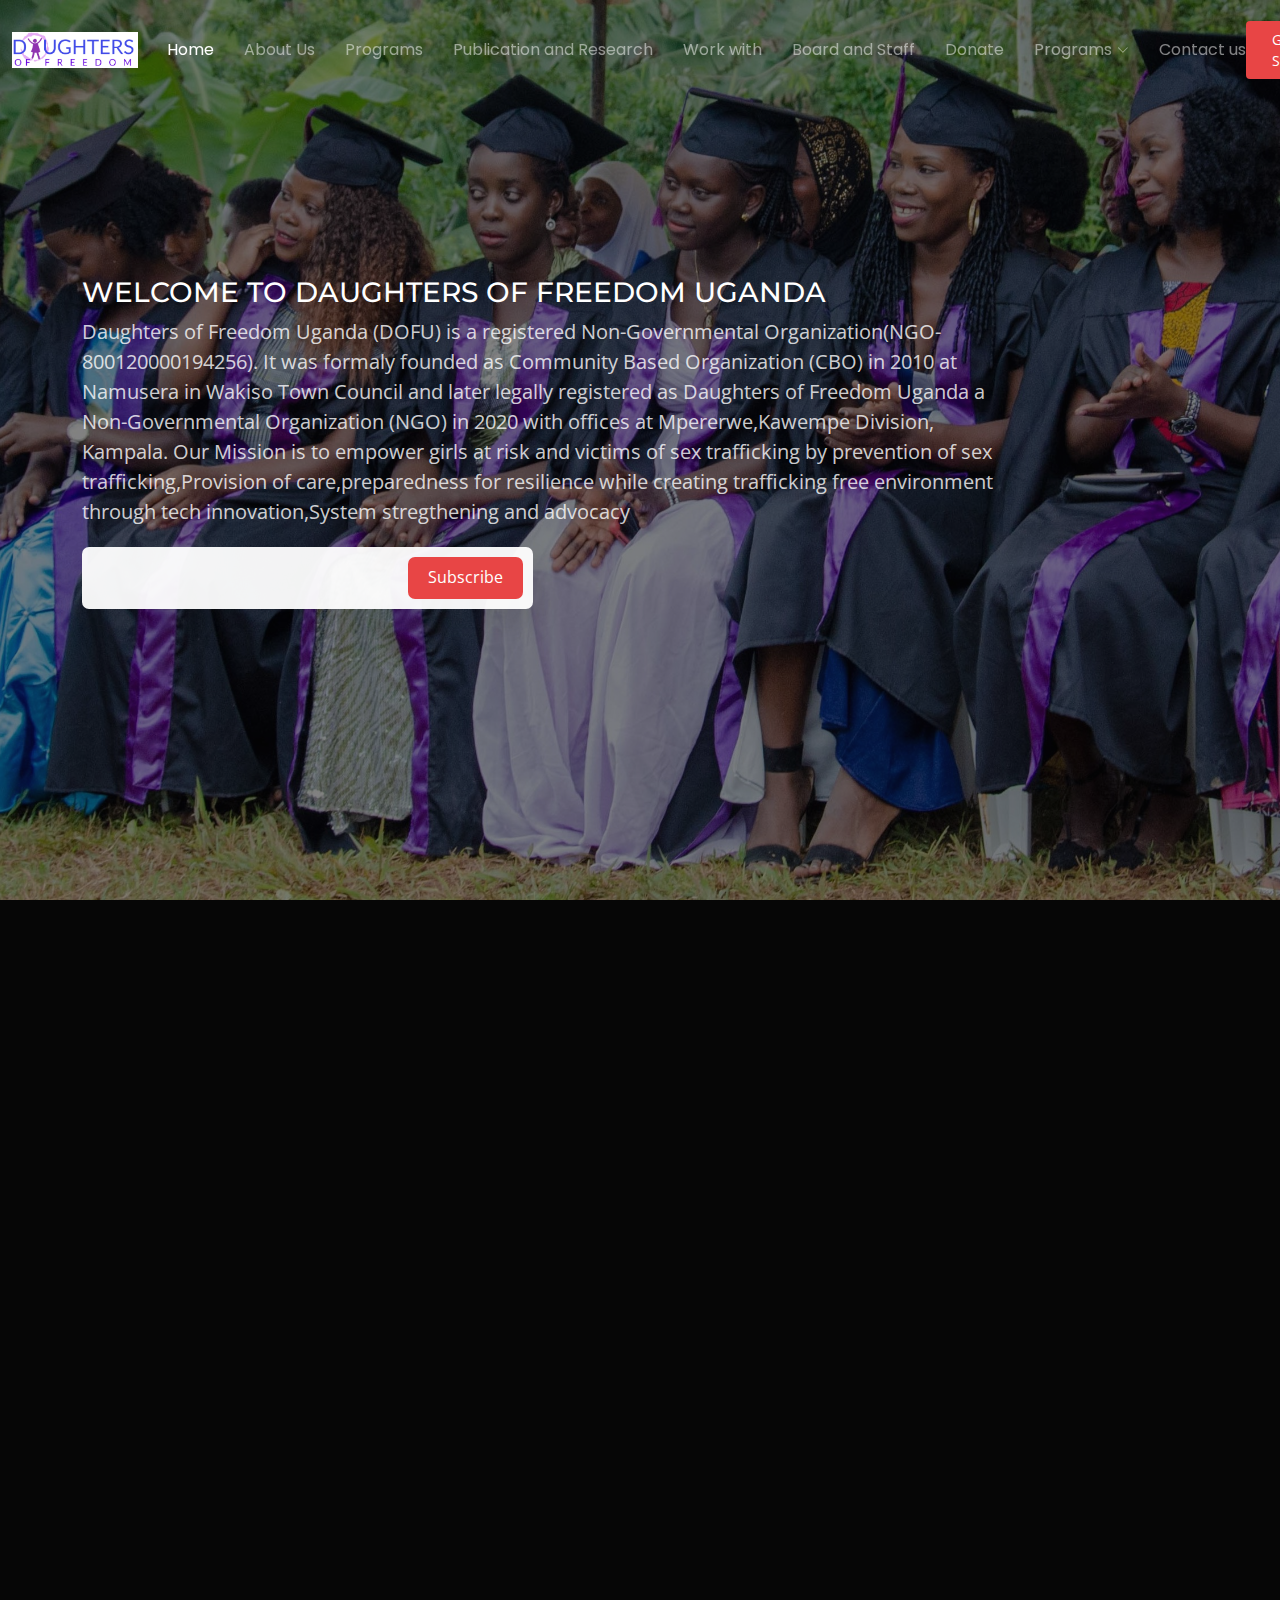
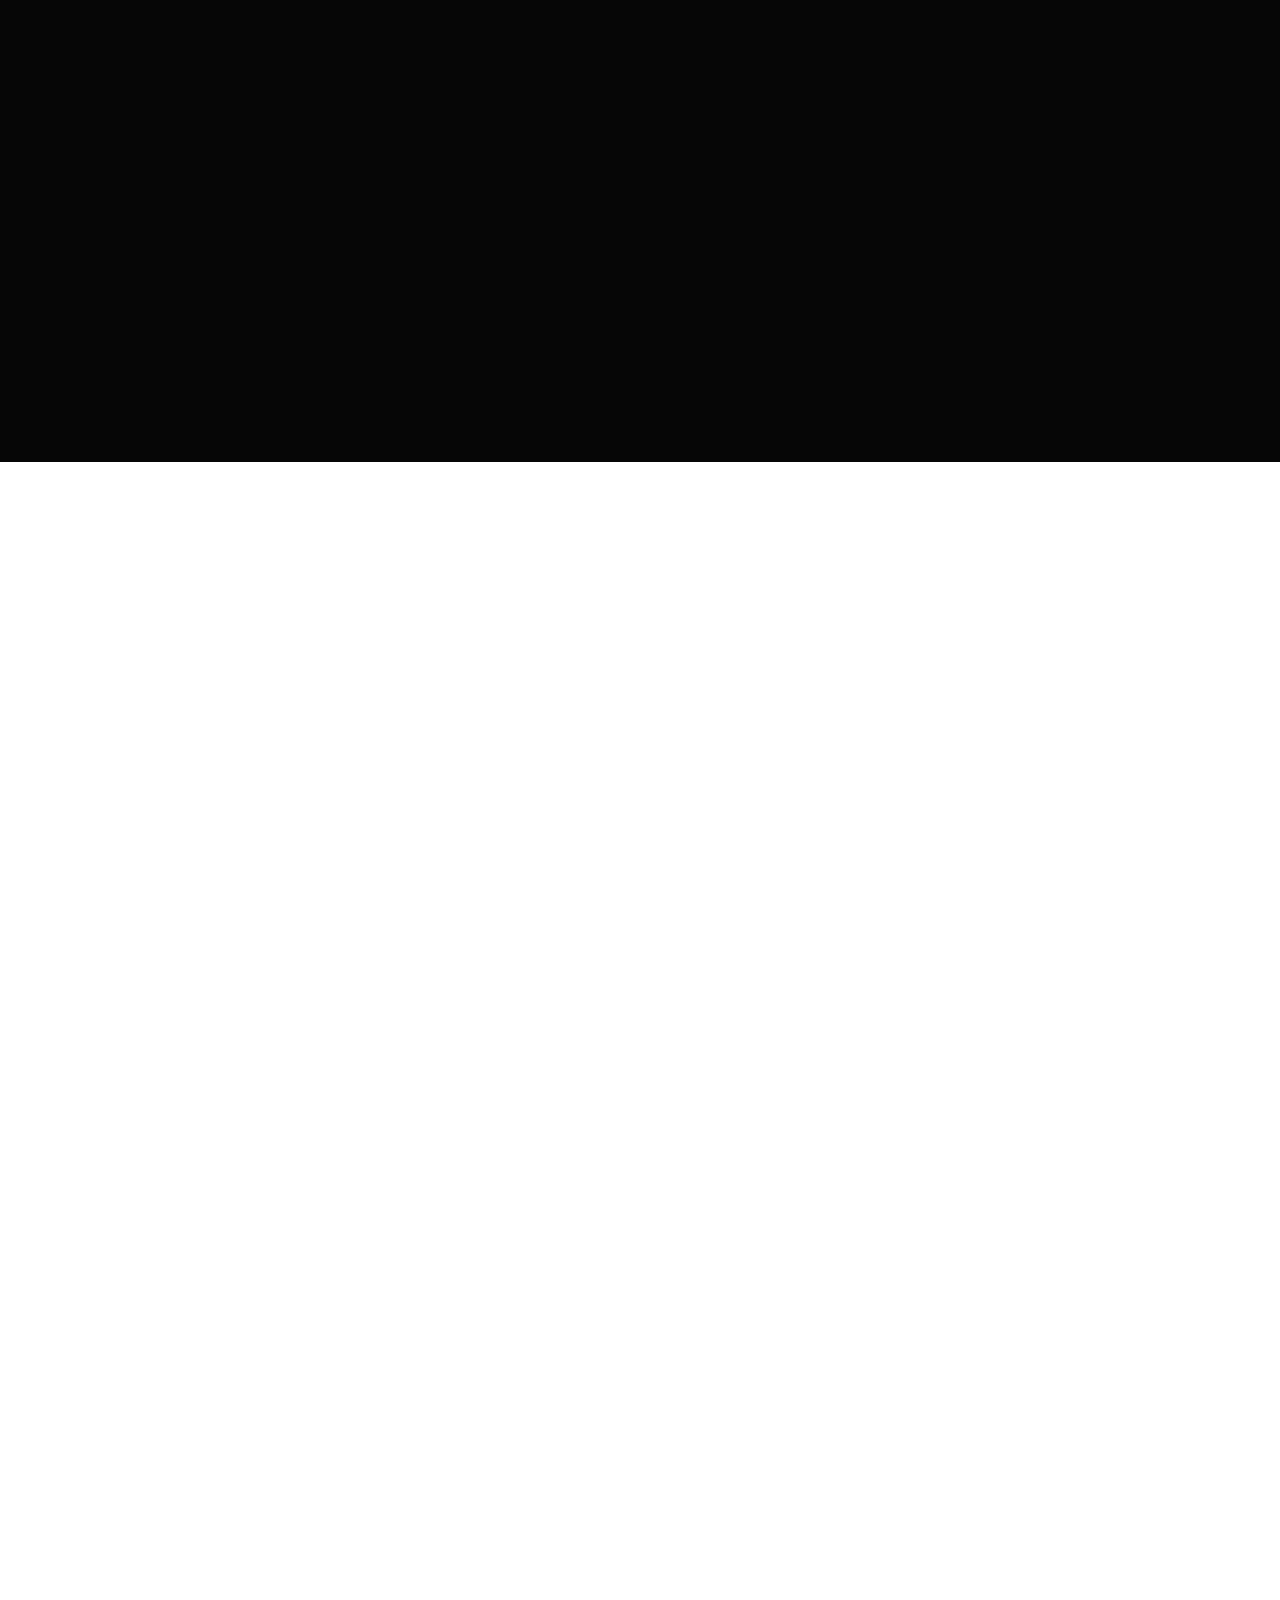
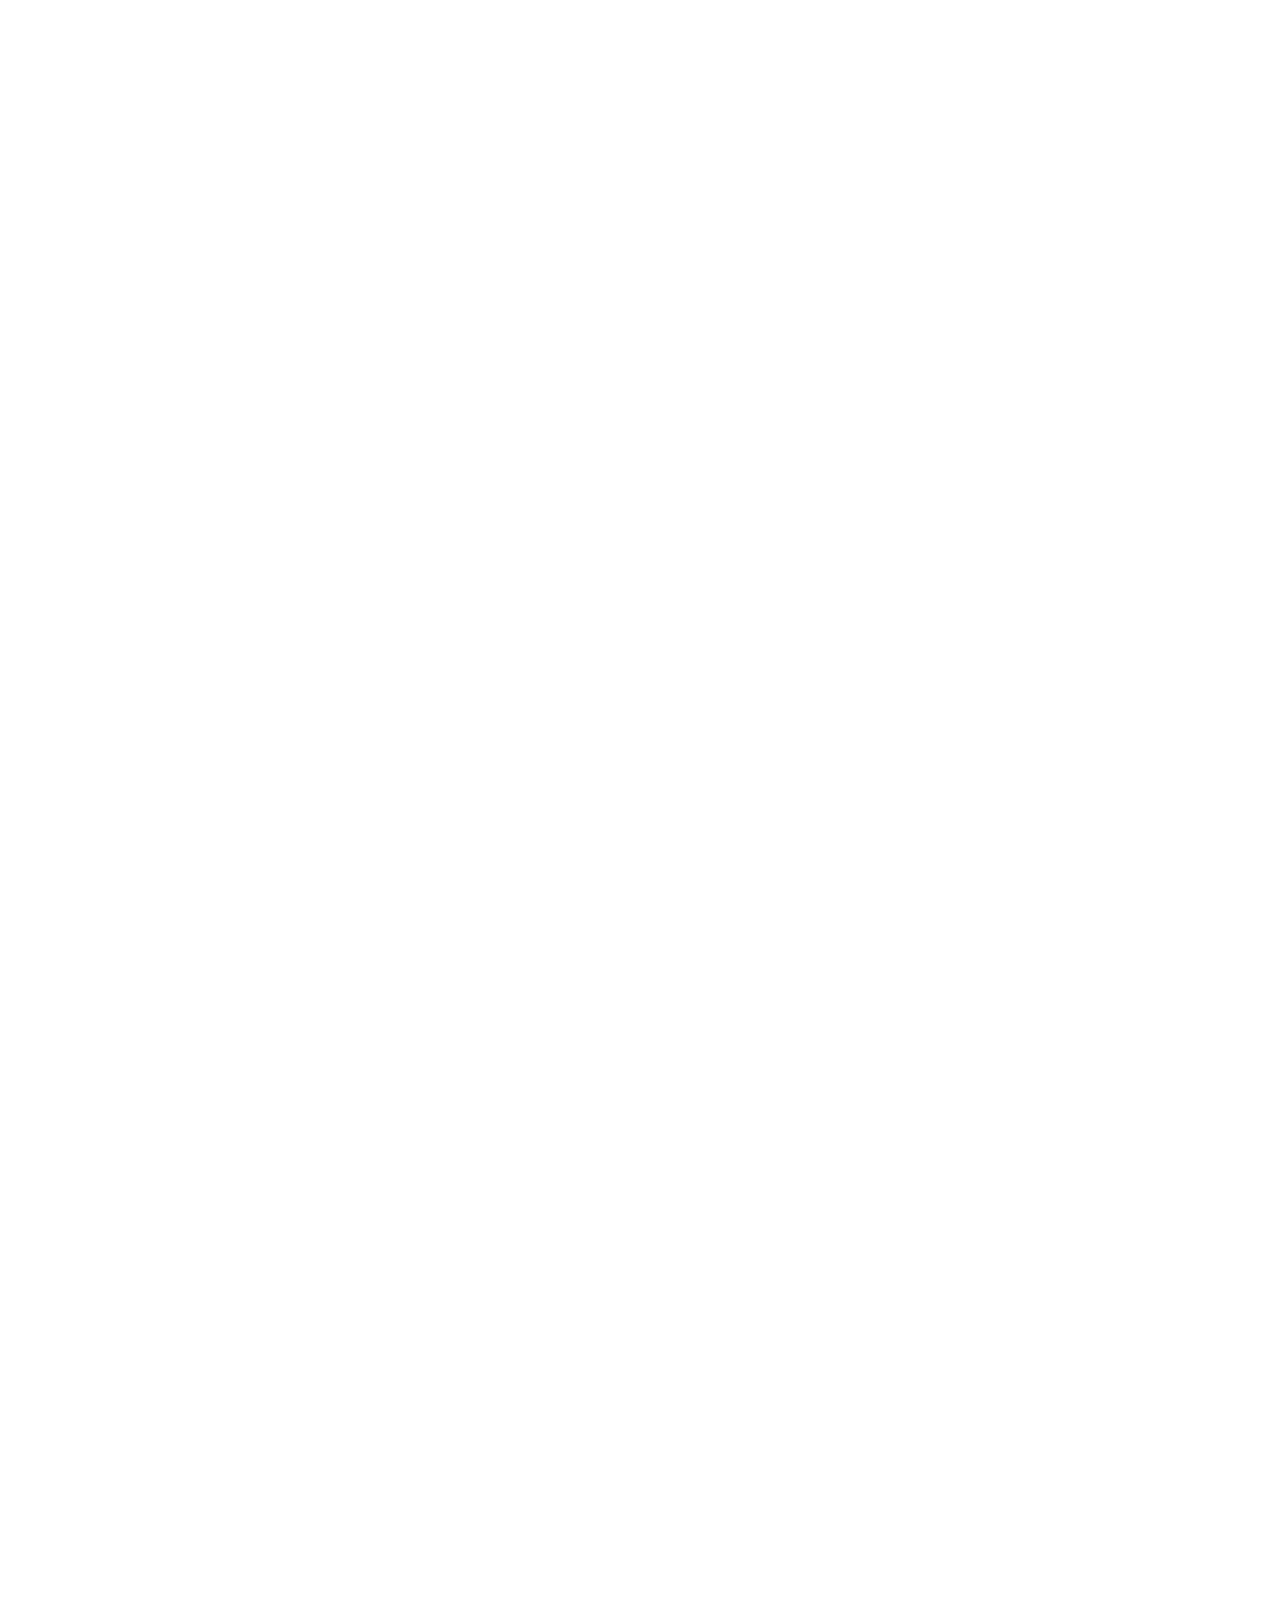
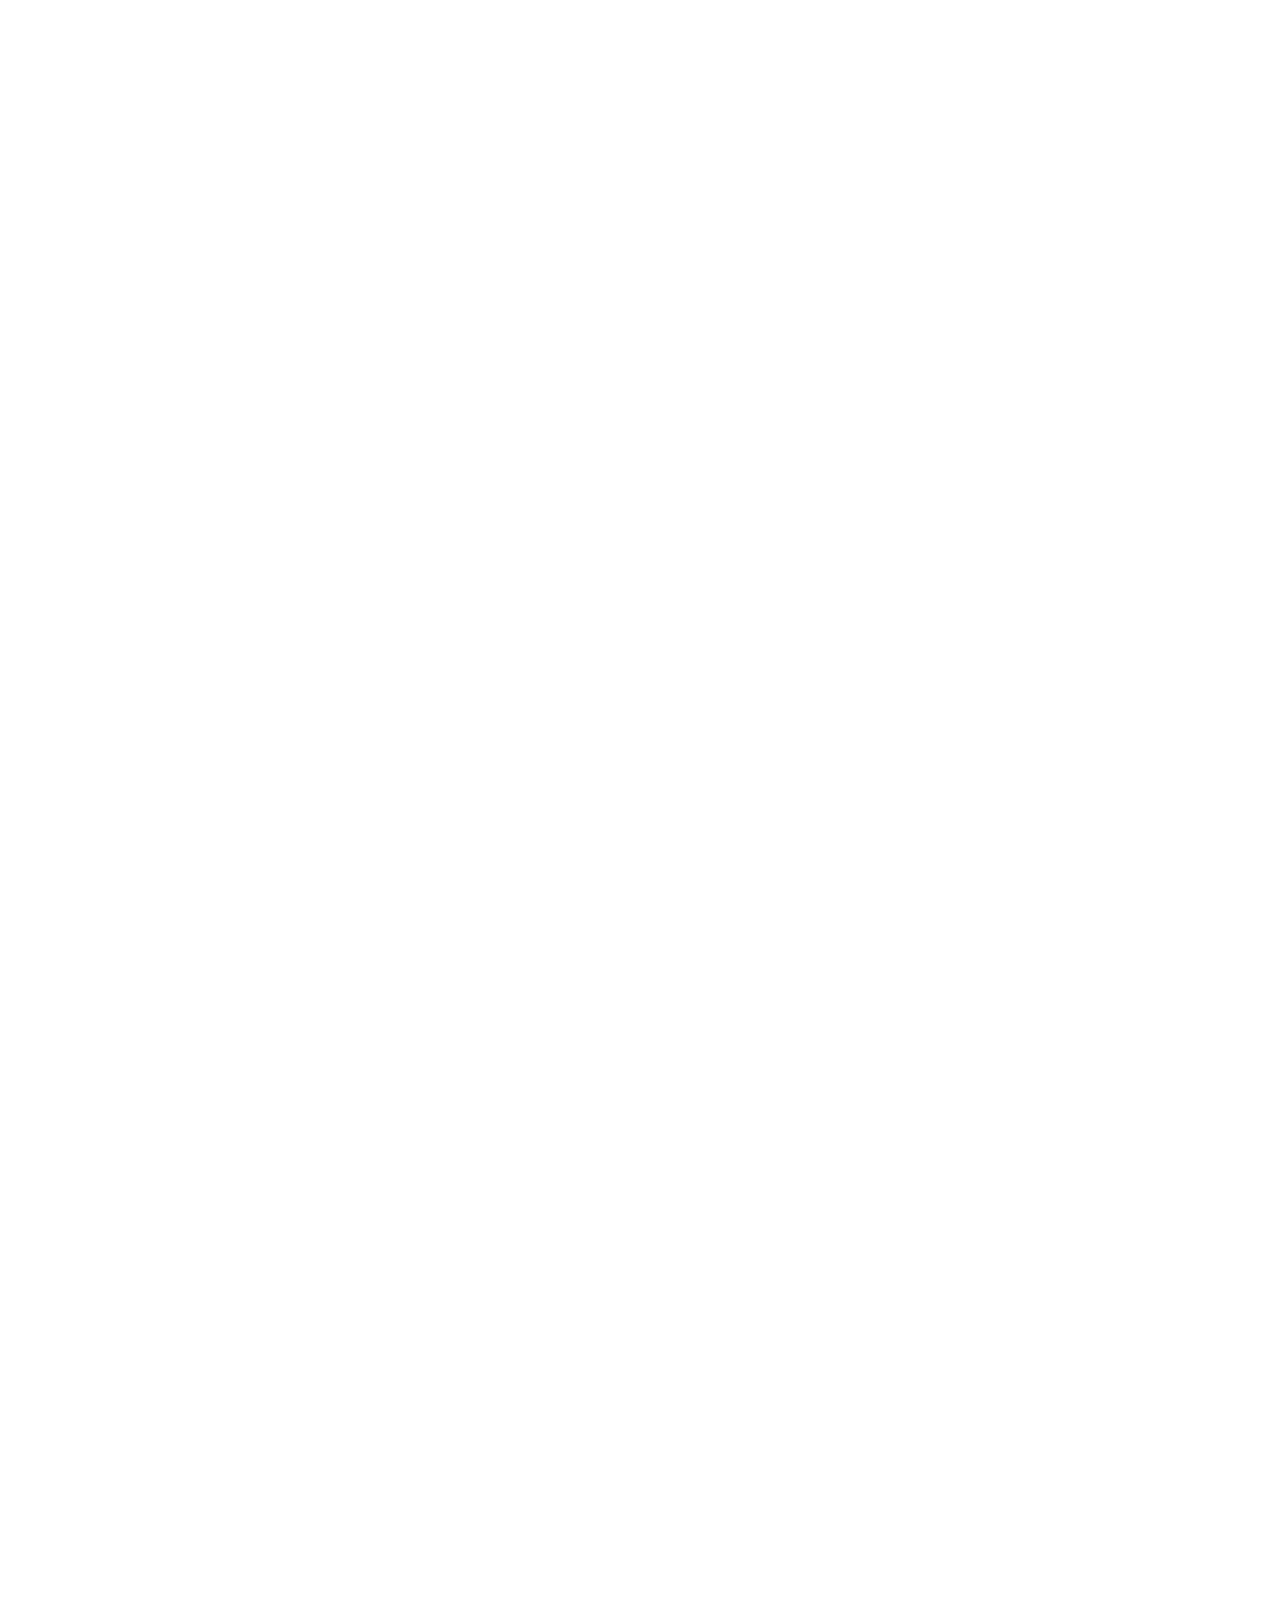
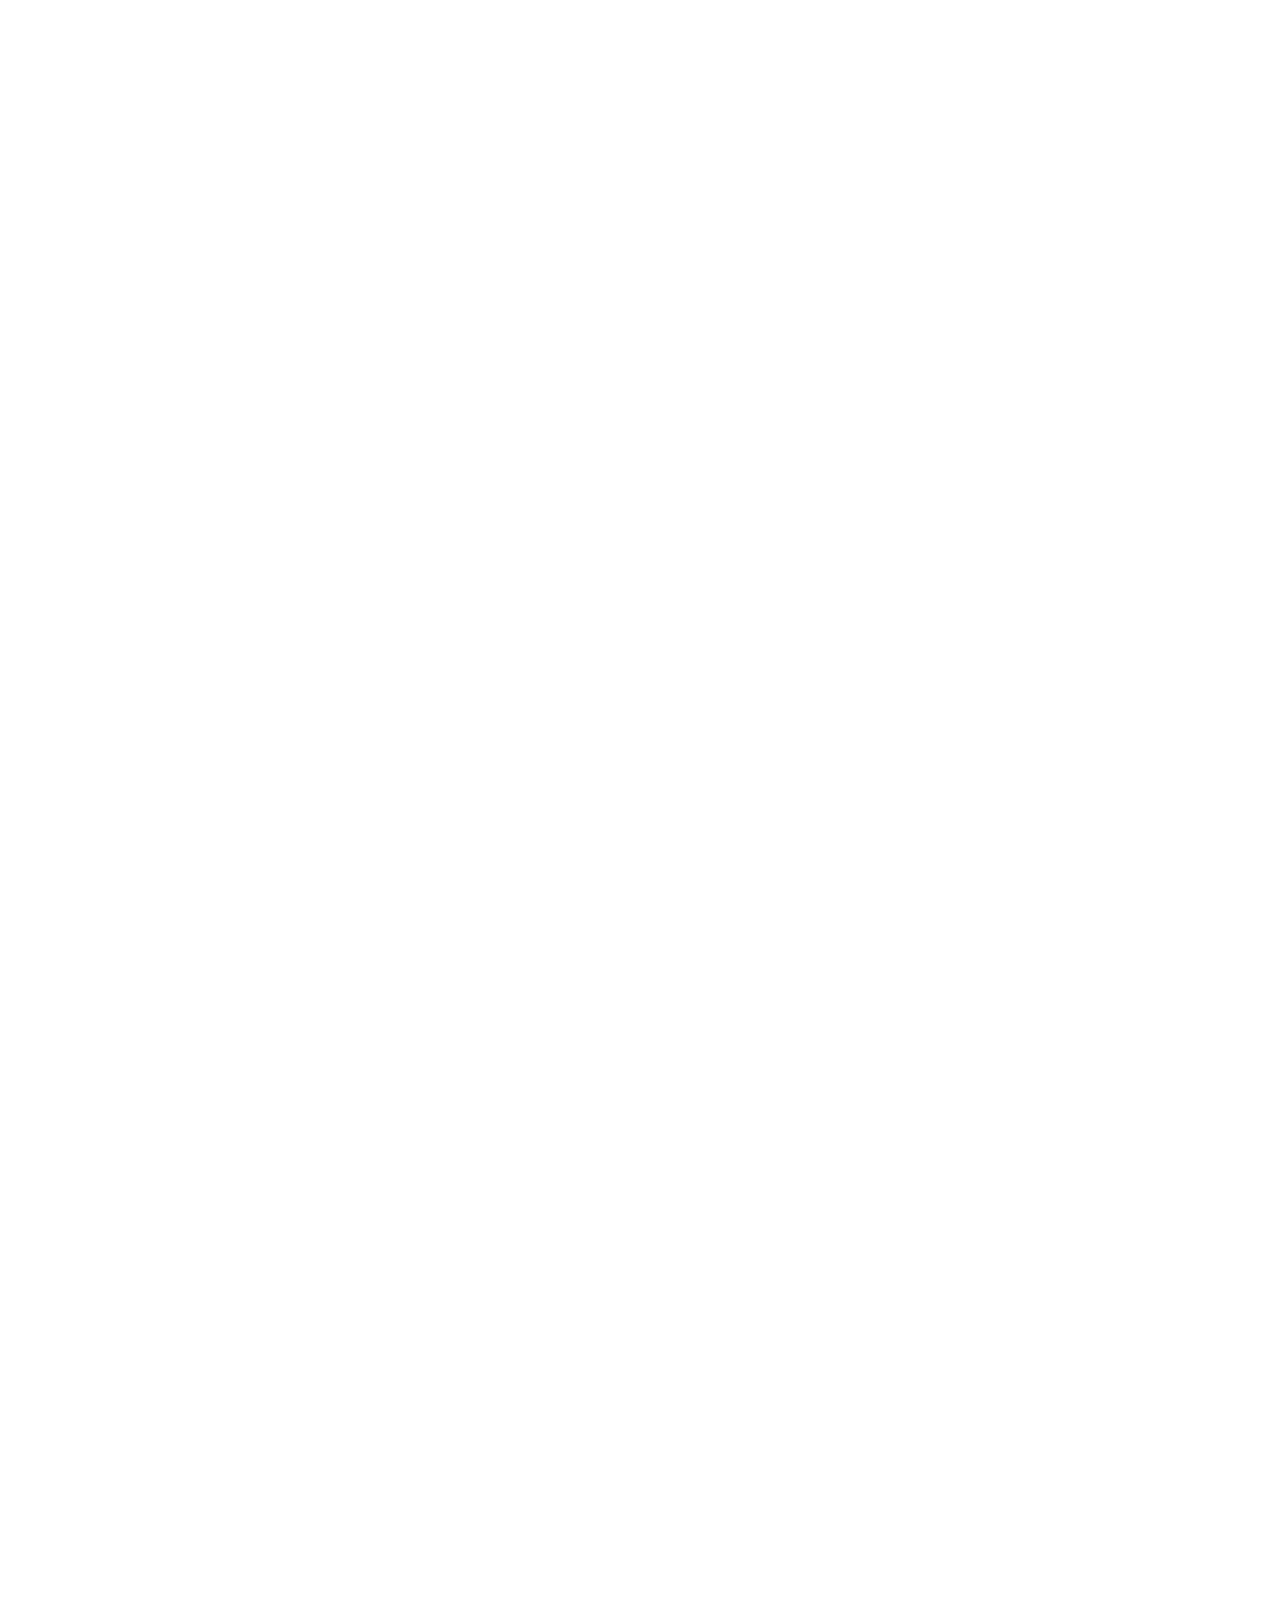
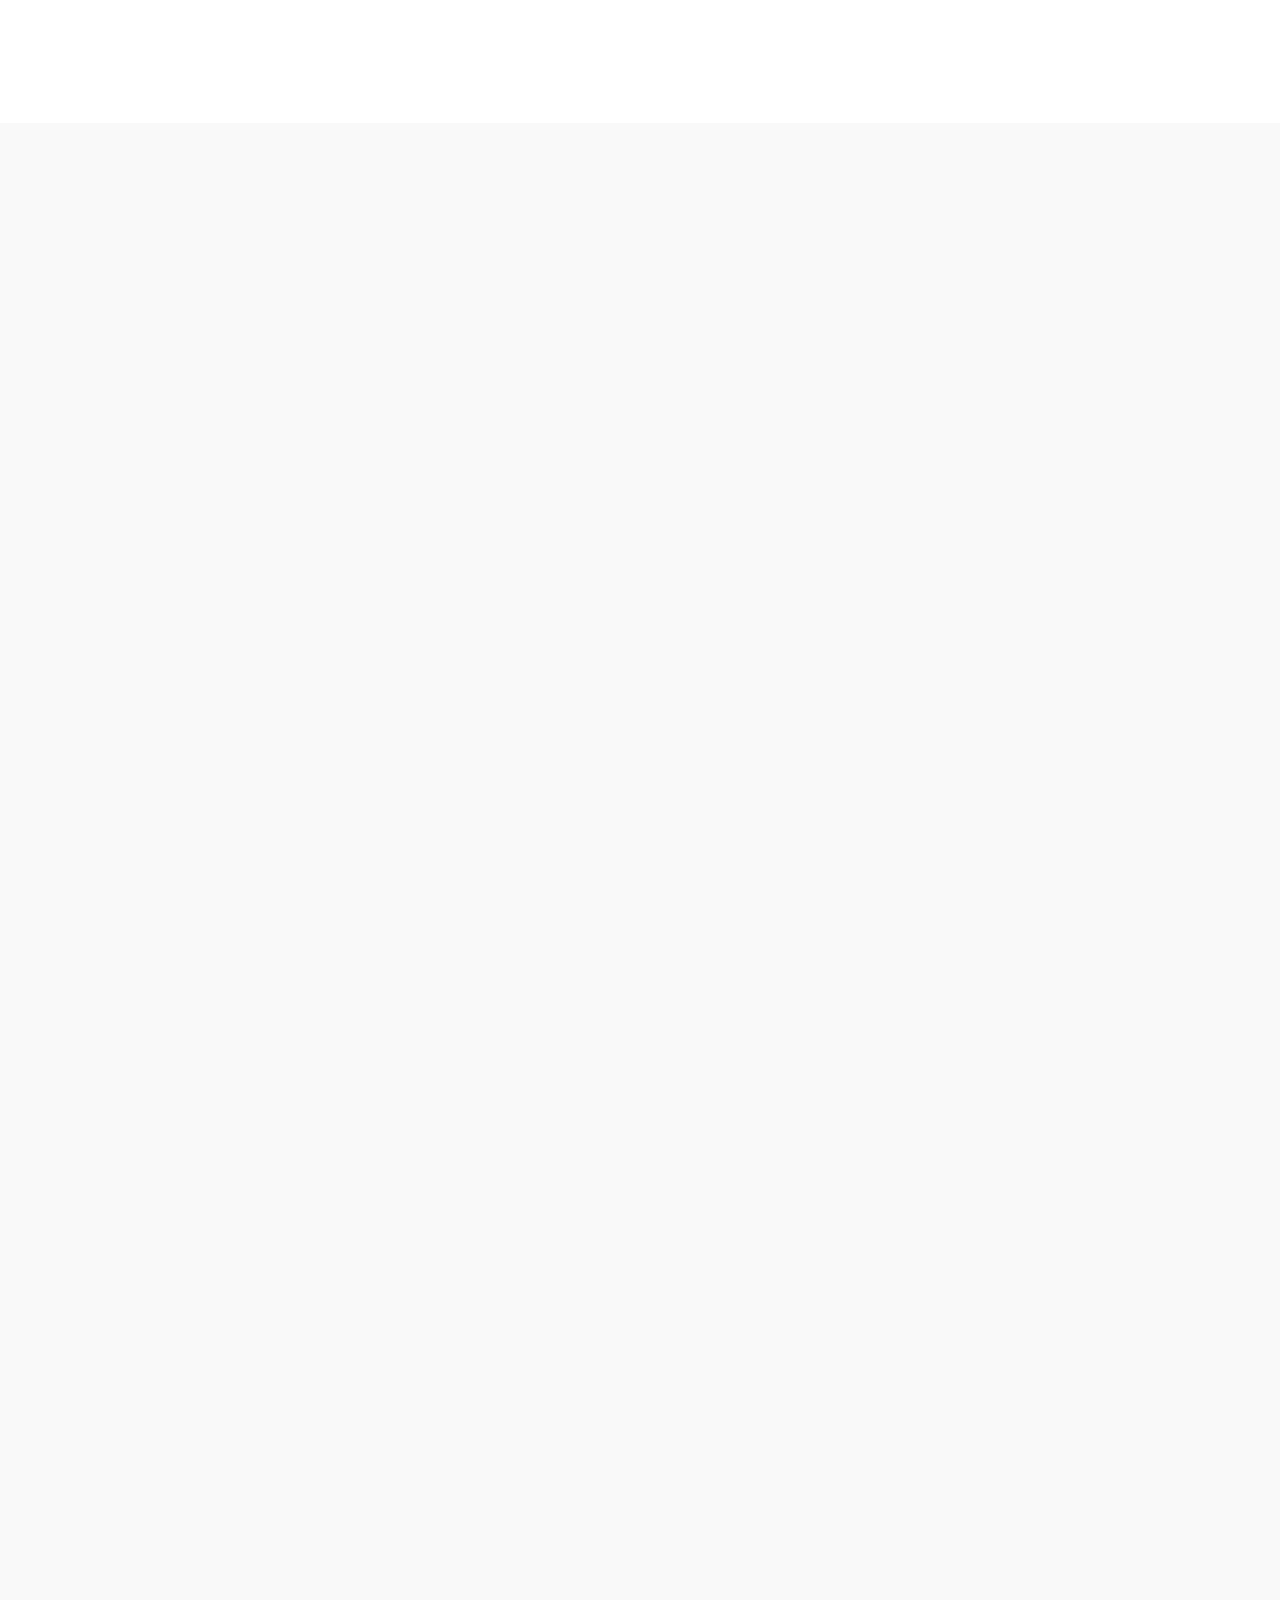
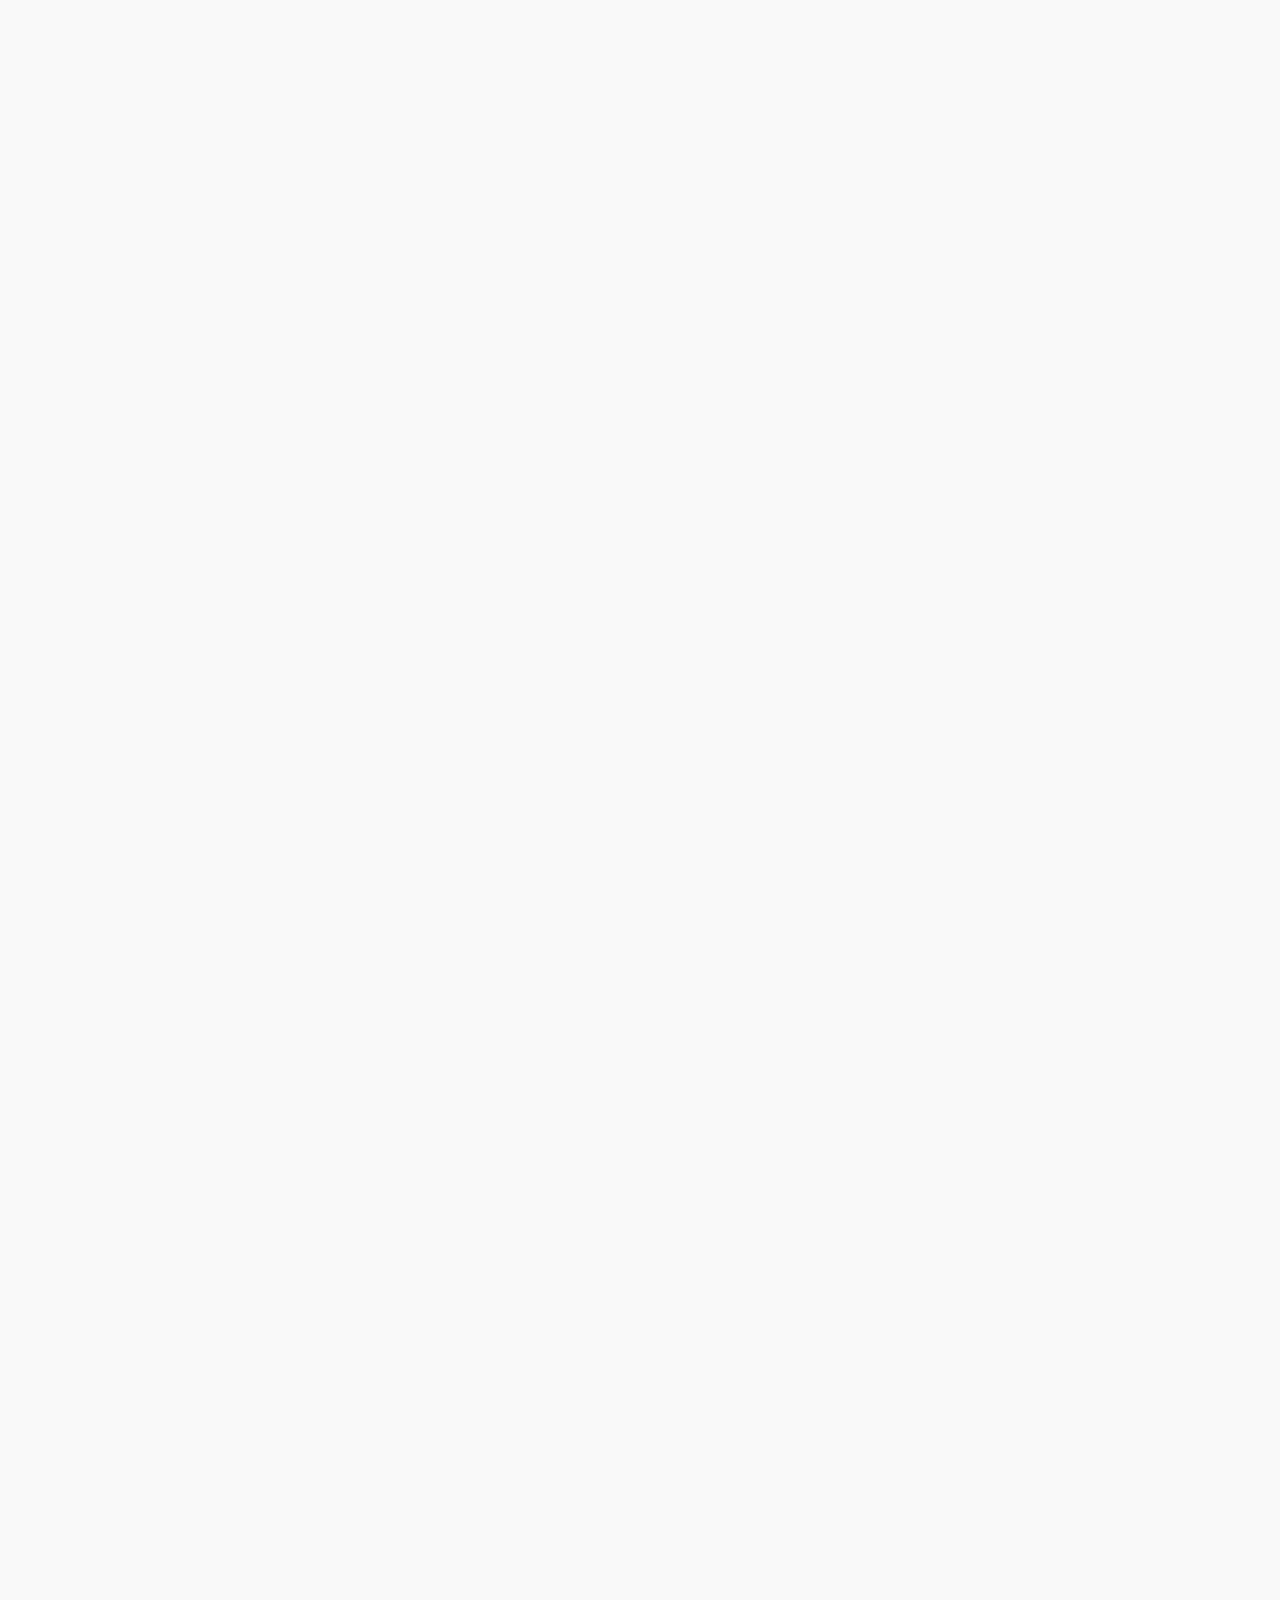
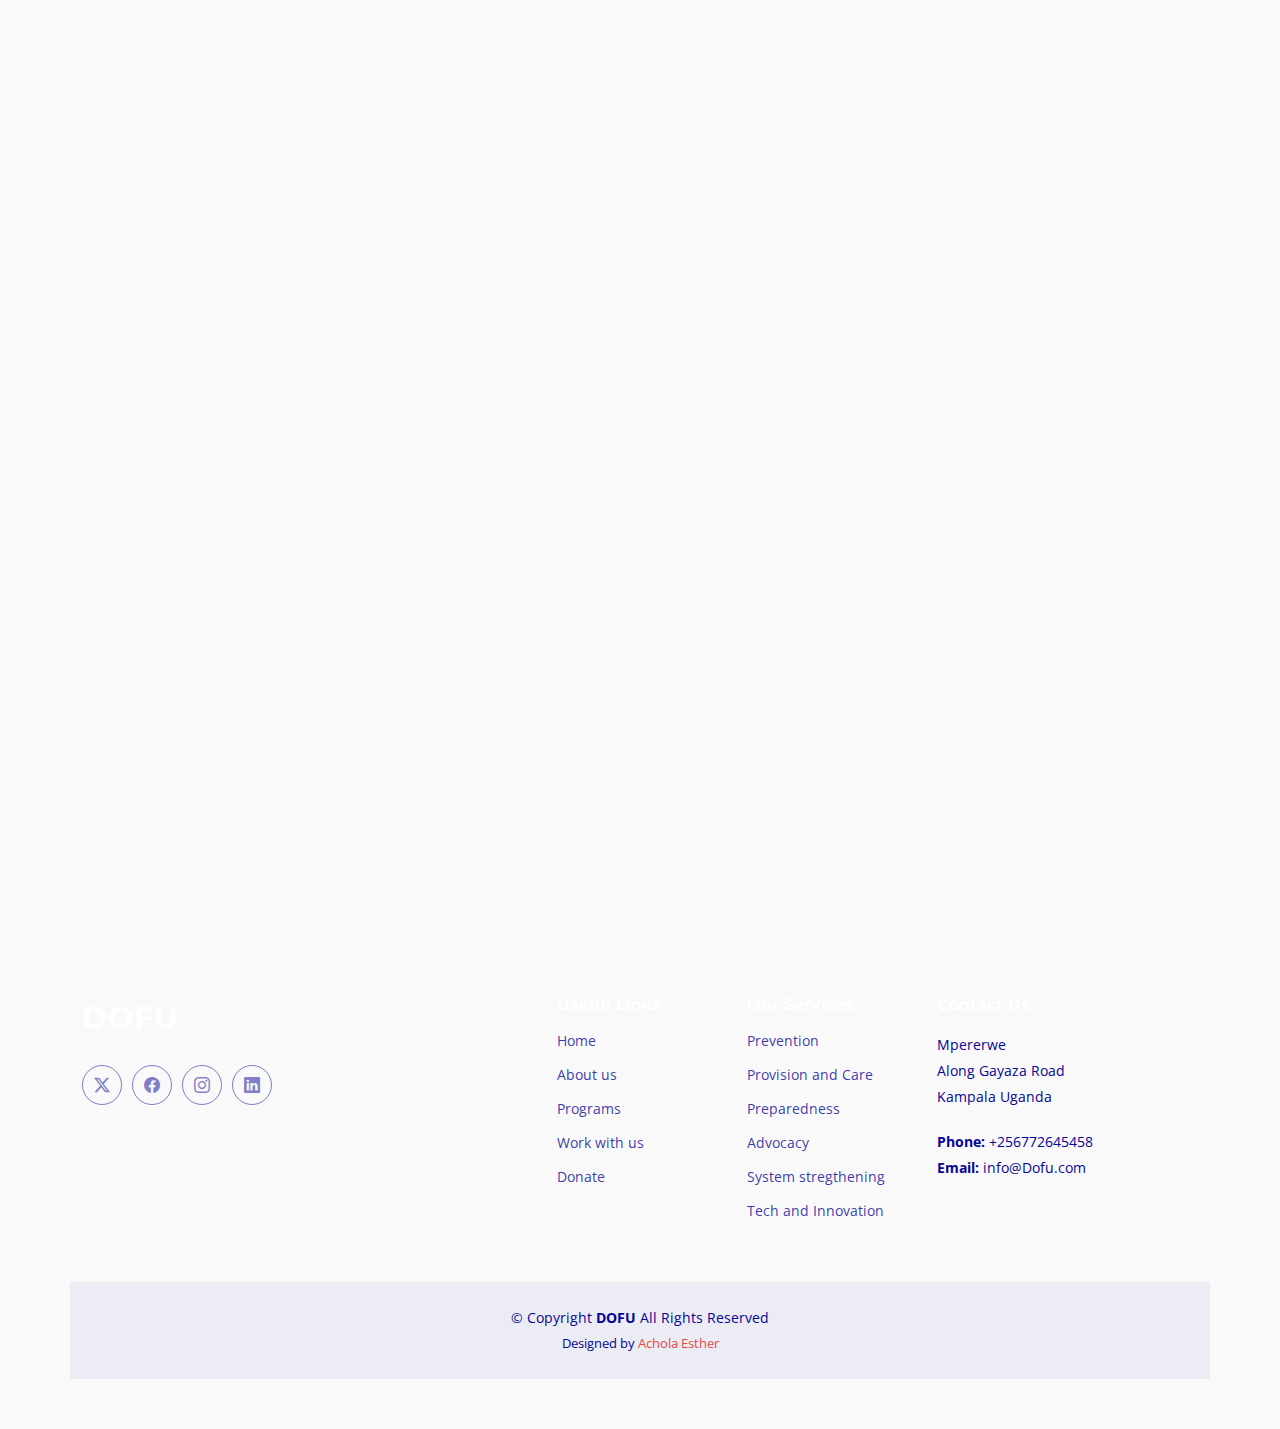
==== commit 8b268e12: "added photos" ====
--- a/index.html
+++ b/index.html
@@ -77,7 +77,7 @@
               <li><a href="#services">Preparedness</a></li>
             </ul>
           </li>
-          <li><a href="index.html#contact">Contact us</a></li>+
+          <li><a href="index.html#contact">Contact us</a></li>
         </ul>
         <i class="mobile-nav-toggle d-xl-none bi bi-list"></i>
       </nav>
@@ -475,7 +475,7 @@
 
           <div class="col-lg-4">
             <div class="pricing-item featured">
-              <h3>Intership</h3>
+              <h3>Internship</h3>
               <div class="icon">
                 <i class="bi bi-rocket"></i>
               </div>
@@ -587,8 +587,7 @@
 
       <!-- Section Title -->
       <div class="container section-title" data-aos="fade-up">
-        <h2>Team</h2>
-        <p>Board and SMT</p>
+        <h2>DOFU BOARD OF DIRECTORS</h2>
       </div><!-- End Section Title -->
 
       <div class="container">
@@ -606,15 +605,14 @@
               </div>
             </div>
             <div class="member-info text-center">
-              <h4>Fulukas </h4>
-              <span>Chief Executive Officer</span>
-              <p>Aliquam iure quaerat voluptatem praesentium possimus unde laudantium vel dolorum distinctio dire flow</p>
+              <h4>Enyaga Fulukas Boroa</h4>
+              <span>Co-Founder</span>
             </div>
           </div><!-- End Team Member -->
 
           <div class="col-lg-4 col-md-6 member" data-aos="fade-up" data-aos-delay="200">
             <div class="member-img">
-              <img src="assets/img/team/team-2.jpg" class="img-fluid" alt="">
+              <img src="assets/img/team/Bod Chair.jpg" class="img-fluid" alt="">
               <div class="social">
                 <a href="#"><i class="bi bi-twitter-x"></i></a>
                 <a href="#"><i class="bi bi-facebook"></i></a>
@@ -623,15 +621,14 @@
               </div>
             </div>
             <div class="member-info text-center">
-              <h4>Sarah Jhonson</h4>
-              <span>Product Manager</span>
-              <p>Labore ipsam sit consequatur exercitationem rerum laboriosam laudantium aut quod dolores exercitationem ut</p>
+              <h4>Dr. Stephen Ojiambo Wandera</h4>
+              <span>Chair Board</span>
             </div>
           </div><!-- End Team Member -->
 
           <div class="col-lg-4 col-md-6 member" data-aos="fade-up" data-aos-delay="300">
             <div class="member-img">
-              <img src="assets/img/team/team-3.jpg" class="img-fluid" alt="">
+              <img src="assets/img/team/Andy Martin.jpg" class="img-fluid" alt="">
               <div class="social">
                 <a href="#"><i class="bi bi-twitter-x"></i></a>
                 <a href="#"><i class="bi bi-facebook"></i></a>
@@ -640,15 +637,14 @@
               </div>
             </div>
             <div class="member-info text-center">
-              <h4>William Anderson</h4>
-              <span>CTO</span>
-              <p>Illum minima ea autem doloremque ipsum quidem quas aspernatur modi ut praesentium vel tque sed facilis at qui</p>
+              <h4>Munialo Andy Martin</h4>
+              <span>Exective Diretor</span>
             </div>
           </div><!-- End Team Member -->
 
           <div class="col-lg-4 col-md-6 member" data-aos="fade-up" data-aos-delay="400">
             <div class="member-img">
-              <img src="assets/img/team/team-4.jpg" class="img-fluid" alt="">
+              <img src="assets/img/team/Alex.jpg" class="img-fluid" alt="">
               <div class="social">
                 <a href="#"><i class="bi bi-twitter-x"></i></a>
                 <a href="#"><i class="bi bi-facebook"></i></a>
@@ -657,15 +653,14 @@
               </div>
             </div>
             <div class="member-info text-center">
-              <h4>Amanda Jepson</h4>
-              <span>Accountant</span>
-              <p>Magni voluptatem accusamus assumenda cum nisi aut qui dolorem voluptate sed et veniam quasi quam consectetur</p>
+              <h4>Aliga Alex</h4>
+              <span>Chair Finance Committee</span>
             </div>
           </div><!-- End Team Member -->
 
           <div class="col-lg-4 col-md-6 member" data-aos="fade-up" data-aos-delay="500">
             <div class="member-img">
-              <img src="assets/img/team/team-5.jpg" class="img-fluid" alt="">
+              <img src="assets/img/team/Peter.jpg" class="img-fluid" alt="">
               <div class="social">
                 <a href="#"><i class="bi bi-twitter-x"></i></a>
                 <a href="#"><i class="bi bi-facebook"></i></a>
@@ -674,15 +669,14 @@
               </div>
             </div>
             <div class="member-info text-center">
-              <h4>Brian Doe</h4>
-              <span>Marketing</span>
-              <p>Qui consequuntur quos accusamus magnam quo est molestiae eius laboriosam sunt doloribus quia impedit laborum velit</p>
+              <h4>Peter Kasule</h4>
+              <span>Chair Appointment Committee</span>
             </div>
           </div><!-- End Team Member -->
 
           <div class="col-lg-4 col-md-6 member" data-aos="fade-up" data-aos-delay="600">
             <div class="member-img">
-              <img src="assets/img/team/team-6.jpg" class="img-fluid" alt="">
+              <img src="assets/img/team/Claire.jpg" class="img-fluid" alt="">
               <div class="social">
                 <a href="#"><i class="bi bi-twitter-x"></i></a>
                 <a href="#"><i class="bi bi-facebook"></i></a>
@@ -691,18 +685,22 @@
               </div>
             </div>
             <div class="member-info text-center">
-              <h4>Josepha Palas</h4>
-              <span>Operation</span>
-              <p>Sint sint eveniet explicabo amet consequatur nesciunt error enim rerum earum et omnis fugit eligendi cupiditate vel</p>
+              <h4>Claire Nakibuuka</h4>
+              <span>Board Secretary</span>
             </div>
           </div><!-- End Team Member -->
 
-        </div>
-
-      </div>
-
     </section><!-- /Team Section -->
-
+  </section><!-- /Faq Section -->
+
+  <!-- Team Section -->
+  <section id="team" class="team section light-background">
+
+    <!-- Section Title -->
+    <div class="container section-title" data-aos="fade-up">
+      <!-- Section Title -->
+      <div class="container section-title" data-aos="fade-up">
+        
     <!-- Call To Action Section -->
     <section id="call-to-action" class="call-to-action section dark-background">
 
@@ -732,8 +730,8 @@
           <div class="col-lg-5 info" data-aos="fade-up" data-aos-delay="100">
             <h3>Testimonials</h3>
             <p>
-              Ullamco laboris nisi ut aliquip ex ea commodo consequat. Duis aute irure dolor in reprehenderit in voluptate
-              velit esse cillum dolore eu fugiat nulla pariatur. Excepteur sint occaecat cupidatat non proident.
+              These testimonials showcase the postive experience and results in 14 years
+              
             </p>
           </div>
 
@@ -760,10 +758,10 @@
                 <div class="swiper-slide">
                   <div class="testimonial-item">
                     <div class="d-flex">
-                      <img src="assets/img/testimonials/testimonials-1.jpg" class="testimonial-img flex-shrink-0" alt="">
+                      <img src="assets/img/testimonials/JOVIN 1.JPG" class="testimonial-img flex-shrink-0" alt="">
                       <div>
-                        <h3>Saul Goodman</h3>
-                        <h4>Ceo &amp; Founder</h4>
+                        <h3>Warry</h3>
+                        <h4>EP/FD/24/0132 &amp; Designer</h4>
                         <div class="stars">
                           <i class="bi bi-star-fill"></i><i class="bi bi-star-fill"></i><i class="bi bi-star-fill"></i><i class="bi bi-star-fill"></i><i class="bi bi-star-fill"></i>
                         </div>
@@ -771,7 +769,11 @@
                     </div>
                     <p>
                       <i class="bi bi-quote quote-icon-left"></i>
-                      <span>Proin iaculis purus consequat sem cure digni ssim donec porttitora entum suscipit rhoncus. Accusantium quam, ultricies eget id, aliquam eget nibh et. Maecen aliquam, risus at semper.</span>
+                      <span>My name is Warry.  I am 23-years-old. When I was at school, in Masaka central region of Uganda, my father was involved in an accident that resulted in having several procedures at various hospitals.  This left our family financially ruined. In the midst of the financial crisis, my father received a call from my cousin living in Kampala. He extended an invitation for me to come live with him. My cousin assured me and my father that I would be able to continue school while with him. I willingly left home to join my cousin to continue with my studies. 
+
+                        In the first weeks and months, all seemed well but later what initially appeared to be a kind gesture to help me turned into a living nightmare for me. Just six months, things began to change as my cousin became increasingly more aggressive and abusive. He registered me to the local council with false names and dates of birth that showed I was his biological sister. He pretty much put me through hell.  There were days when I worked without eating. I could work for long hours without rest. Not only did I have to do chores for my cousin, but his friends as well. 
+                        
+                        One time, I was too tired and slept when the TV was on. This small act of forgetfulness angered him so much, he beat me with an ice scraper.  His anger towards me continued to increase, in one moment he isolated, clocked me in and denied me food. To make matters worse, one night he went to my confinement and </span>
                       <i class="bi bi-quote quote-icon-right"></i>
                     </p>
                   </div>
@@ -780,10 +782,10 @@
                 <div class="swiper-slide">
                   <div class="testimonial-item">
                     <div class="d-flex">
-                      <img src="assets/img/testimonials/testimonials-2.jpg" class="testimonial-img flex-shrink-0" alt="">
+                      <img src="assets/img/testimonials/SHANITAH.JPG" class="testimonial-img flex-shrink-0" alt="">
                       <div>
-                        <h3>Sara Wilsson</h3>
-                        <h4>Designer</h4>
+                        <h3>Bella</h3>
+                        <h4>Hair Dressing</h4>
                         <div class="stars">
                           <i class="bi bi-star-fill"></i><i class="bi bi-star-fill"></i><i class="bi bi-star-fill"></i><i class="bi bi-star-fill"></i><i class="bi bi-star-fill"></i>
                         </div>
@@ -791,7 +793,15 @@
                     </div>
                     <p>
                       <i class="bi bi-quote quote-icon-left"></i>
-                      <span>Export tempor illum tamen malis malis eram quae irure esse labore quem cillum quid cillum eram malis quorum velit fore eram velit sunt aliqua noster fugiat irure amet legam anim culpa.</span>
+                      <span>Am Bella, 25yrs from Kayunga districts. Currently living in Mpererwe Kawempe division in Kampala City. I studied up to S.4. During my vocational, I met a security man who promised me the world. He was everything I dreamed of, the type of man my parents taught me to wait for. He was perfect. As a young girl I fell for him. We interacted for some weeks and he returned to the city but he promised that he would come back and check on me. Months later he came back and persuaded me to come with him to the city. Without notifying my parents, I packed my bags and sneaked out of the home and came with him to Kampala.
+
+                        It started with little things, like slaps, Kicks and abusive language that I dismissed and made excuses because I loved him desperately. So, I took the beatings and bruises lightly. Within no time, things spiralled very quickly. What was love turned-out to pain. He forced me into sexual activities everyday even when I was in my periods. He engaged me in to anal and oral sex which were really against my will and culture. When I tried to fight, he overpowered me and did what he wanted. I had to go to the hospital multiple times for stitches and medication. He tracked everything I do, where I went, who I talked to so I was extremely isolated.
+                       
+                       The situation worsened when I found out that I was pregnant with my son. I stopped simply surviving and began seeking resources to help me thrive. I wanted to be the best mom I could.  I knew that started with working through all the awful things I had been through and focus on my future. 
+                       
+                       A blessing in disguise came when he was transferred by the security company to work upcountry. Few weeks later, he had switch off all his phones. I have never heard or seen him. I was very relieved and relaxed. I knew I had my freedom. I started moving around the community searching for households that would need a helper and I started to wash cloths and clean houses for people and in return get paid. The money I was earning was enough to take care of me and my pregnancy. 
+                       
+                       During that period, I came across a girl who is an alumnus at 10Klights that I inquired from and she accompanied me to the 10klights offices. Apparently, I was heavily pregnant and I couldn’t enrol at the time. However, I interacted with the psychotherapist upon listening to my story, she advised to try again next year after giving birth. I continued seeing her for PTSD therapy, which helped me get on my feet and provided me with financial literacy and a support system. I started my business in mobile money and when the time came, I applied again at 10Klight and eventually enrolled..</span>
                       <i class="bi bi-quote quote-icon-right"></i>
                     </p>
                   </div>
@@ -800,10 +810,10 @@
                 <div class="swiper-slide">
                   <div class="testimonial-item">
                     <div class="d-flex">
-                      <img src="assets/img/testimonials/testimonials-3.jpg" class="testimonial-img flex-shrink-0" alt="">
+                      <img src="assets/img/testimonials/SHANITAH.JPG" class="testimonial-img flex-shrink-0" alt="">
                       <div>
-                        <h3>Jena Karlis</h3>
-                        <h4>Store Owner</h4>
+                        <h3>Sasha</h3>
+                        <h4>EP/FD/24/0122</h4>
                         <div class="stars">
                           <i class="bi bi-star-fill"></i><i class="bi bi-star-fill"></i><i class="bi bi-star-fill"></i><i class="bi bi-star-fill"></i><i class="bi bi-star-fill"></i>
                         </div>
@@ -811,7 +821,7 @@
                     </div>
                     <p>
                       <i class="bi bi-quote quote-icon-left"></i>
-                      <span>Enim nisi quem export duis labore cillum quae magna enim sint quorum nulla quem veniam duis minim tempor labore quem eram duis noster aute amet eram fore quis sint minim.</span>
+                      <span>I am Sasha (aka) from Masaka district. I live with my mother in Kitala, Kanyanya – Kawempe Division, Kampala City. I was 16yrs when I met Eddie (a brother to my class mate) at a nearby shop in our neighbourhood. I used to see him while coming from school at the glossary stores. One day, He asked for my numbers. I .</span>
                       <i class="bi bi-quote quote-icon-right"></i>
                     </p>
                   </div>
@@ -820,10 +830,10 @@
                 <div class="swiper-slide">
                   <div class="testimonial-item">
                     <div class="d-flex">
-                      <img src="assets/img/testimonials/testimonials-4.jpg" class="testimonial-img flex-shrink-0" alt="">
+                      <img src="assets/img/testimonials/DORREN 2.jpg" class="testimonial-img flex-shrink-0" alt="">
                       <div>
-                        <h3>Matt Brandon</h3>
-                        <h4>Freelancer</h4>
+                        <h3>Khan</h3>
+                        <h4>Hair Dresser</h4>
                         <div class="stars">
                           <i class="bi bi-star-fill"></i><i class="bi bi-star-fill"></i><i class="bi bi-star-fill"></i><i class="bi bi-star-fill"></i><i class="bi bi-star-fill"></i>
                         </div>
@@ -831,7 +841,20 @@
                     </div>
                     <p>
                       <i class="bi bi-quote quote-icon-left"></i>
-                      <span>Fugiat enim eram quae cillum dolore dolor amet nulla culpa multos export minim fugiat minim velit minim dolor enim duis veniam ipsum anim magna sunt elit fore quem dolore labore illum veniam.</span>
+                      <span>Am Khan, 22years old and a residence of Kanyanya but a born of Jinja. Both my parents died in a car accident which left me with nowhere to go, I was chased out of the house we were renting together with my siblings. As a first-born child, I took my siblings back to the village. 
+
+                        During this time, I had a man that I was chatting with on Facebook. He claimed he lived in Kenya in a huge, beautiful home and made me all kinds of promises about work and continuing my education. I was persuaded by the words and the promises he gave me. After a few weeks I took a bus and left to Kenya. I met him at the bus terminal and we went home together. 
+                        
+                        After some days, he began grooming me. He took me the gym, put me on a healthier diet. That’s when he told me that he was a massage therapist. He notified me that being a massage therapist like him I needed to be looking good and beautiful. He then trained me and equipped me with the message skills. 
+                        
+                        
+                        After a period of time, I learnt that kind of massage he provided was erotic massage. He used to take videos of me messaging clients and posted them on WhatsApp and other social holders to influence more clients. It was degrading and terrifying but I was too scared to leave. I had nowhere to go and he kept reinforcing that to keep me under his control. 
+                        
+                        I did what I had to do to survive and eventually escaped and ended-up in Busia at the invitation of another man I had formed a relationship with from the massage service I had render to him some time back. He told me I could stay at his home for free on one condition. I thought the condition was to go back to school and graduate in cosmetology, begin a stable working life, and form a healthy, loving relationship with him. 
+                        
+                        On reaching to Busia, I informed him that I wanted to visit my family in jinja which he agreed to. When I left, I switched off my phone, changed my phone line and blocked all the social media platforms. 
+                        After a period of time, I made a call to a friend that I left in Kampala, and she informed me about 10klights.She connected me with field officer who called me for interviews upon which I was called for the acceptance letter.
+                        .</span>
                       <i class="bi bi-quote quote-icon-right"></i>
                     </p>
                   </div>
@@ -840,10 +863,10 @@
                 <div class="swiper-slide">
                   <div class="testimonial-item">
                     <div class="d-flex">
-                      <img src="assets/img/testimonials/testimonials-5.jpg" class="testimonial-img flex-shrink-0" alt="">
+                      <img src="assets/img/testimonials/BETTY 3.JPG" class="testimonial-img flex-shrink-0" alt="">
                       <div>
-                        <h3>John Larson</h3>
-                        <h4>Entrepreneur</h4>
+                        <h3>May</h3>
+                        <h4>Fashion Designer</h4>
                         <div class="stars">
                           <i class="bi bi-star-fill"></i><i class="bi bi-star-fill"></i><i class="bi bi-star-fill"></i><i class="bi bi-star-fill"></i><i class="bi bi-star-fill"></i>
                         </div>
@@ -851,7 +874,16 @@
                     </div>
                     <p>
                       <i class="bi bi-quote quote-icon-left"></i>
-                      <span>Quis quorum aliqua sint quem legam fore sunt eram irure aliqua veniam tempor noster veniam enim culpa labore duis sunt culpa nulla illum cillum fugiat legam esse veniam culpa fore nisi cillum quid.</span>
+                      <span>My name is May (a.k.a). I am 17 years old. A born in Kayunga but currently stays in Kikaaya Kawempe division. I met Denis at a nightclub where I had accompanied my friend who was to perform at the club. Denis claimed being in the music industry which was appealing to us. After a month of interaction, I had connected with I felt he was genuine and trustworthy.  We started dating and later moved in to stay together. 
+
+                        As time went on, Denis introduced us to people he said were part of the music industry.  He told us they had a lot of money and influence. We attended meetings with them with the aim of establishing business partnerships.  
+                        
+                        However, things took a dramatic turn when Denis and his friends requested us to have sex with them in exchange for the business deal. I was shocked at Denis. I wonder why he would let me do such a thing. My friend objected to their request and was willing to abandon the business partnership. But Denis and friends forced us to have sex with them. They took away our phones and other possessions. They never let us leave their presence. They abuse us at will for days and weeks and months. With little room for escape, we accepted our fate and decided to live with them. After using us for months, one day, Denis and his friends claimed to be pursuing a real estate venture. They left for days and the days turned to weeks. When we tried to call them, their phones were all off. That was when we actually realised we were dubbed for sex exploitation. 
+
+                        Unable to afford rent, we sought refuge in Reach out Mbuya, an NGO that provides temporary shelter for destitutes. It is here that I was referred to 10k Light . 
+                       
+                       10k lights  opened a door to my  freedom . They have provided me with  support and resources . I have learned to be resilient. I have also learned I have a voice that matters. I am thankful for this opportunity . My life has been greatly  impacted. 
+                       </span>
                       <i class="bi bi-quote quote-icon-right"></i>
                     </p>
                   </div>
@@ -874,8 +906,8 @@
 
       <!-- Section Title -->
       <div class="container section-title" data-aos="fade-up">
-        <h2>Recent Posts</h2>
-        <p>Necessitatibus eius consequatur ex aliquid fuga eum quidem sint consectetur velit</p>
+        <h2>Goods and Services</h2>
+        <p></p>
       </div><!-- End Section Title -->
 
       <div class="container">
@@ -886,21 +918,21 @@
             <article>
 
               <div class="post-img">
-                <img src="assets/img/blog/blog-1.jpg" alt="" class="img-fluid">
-              </div>
-
-              <p class="post-category">Politics</p>
+                <img src="assets/img/blog/Dress 2.jpg" alt="" class="img-fluid">
+              </div>
+
+              <p class="post-category">Products made by 2024 Fashion and Design Particpant</p>
 
               <h2 class="title">
-                <a href="blog-details.html">Dolorum optio tempore voluptas dignissimos</a>
+                <a href="blog-details.html">Refresh your wardrobe by support our work</a>
               </h2>
 
               <div class="d-flex align-items-center">
-                <img src="assets/img/blog/blog-author.jpg" alt="" class="img-fluid post-author-img flex-shrink-0">
+                <img src="" alt="" class="img-fluid post-author-img flex-shrink-0">
                 <div class="post-meta">
-                  <p class="post-author">Maria Doe</p>
+                  <p class="post-author"></p>
                   <p class="post-date">
-                    <time datetime="2022-01-01">Jan 1, 2022</time>
+                    <time datetime="2022-01-01"></time>
                   </p>
                 </div>
               </div>
@@ -912,21 +944,21 @@
             <article>
 
               <div class="post-img">
-                <img src="assets/img/blog/blog-2.jpg" alt="" class="img-fluid">
-              </div>
-
-              <p class="post-category">Sports</p>
+                <img src="assets/img/blog/Hair dressing .jpg" alt="" class="img-fluid">
+              </div>
+
+              <p class="post-category">Hair Dressing</p>
 
               <h2 class="title">
-                <a href="blog-details.html">Nisi magni odit consequatur autem nulla dolorem</a>
+                <a href="blog-details.html">Make your big day memorable by booking with us for your hair and makeup</a>
               </h2>
 
               <div class="d-flex align-items-center">
-                <img src="assets/img/blog/blog-author-2.jpg" alt="" class="img-fluid post-author-img flex-shrink-0">
+                <img src="" alt="" class="img-fluid post-author-img flex-shrink-0">
                 <div class="post-meta">
-                  <p class="post-author">Allisa Mayer</p>
+                  <p class="post-author"></p>
                   <p class="post-date">
-                    <time datetime="2022-01-01">Jun 5, 2022</time>
+                    <time datetime="2022-01-01"></time>
                   </p>
                 </div>
               </div>
@@ -938,21 +970,21 @@
             <article>
 
               <div class="post-img">
-                <img src="assets/img/blog/blog-3.jpg" alt="" class="img-fluid">
-              </div>
-
-              <p class="post-category">Entertainment</p>
-
-              <h2 class="title">
-                <a href="blog-details.html">Possimus soluta ut id suscipit ea ut in quo quia et soluta</a>
+                <img src="assets/img/blog/bags.jpg" alt="" class="img-fluid">
+              </div>
+
+              <p class="post-category">Hand Made Cratfs</p>
+
+              <h2 class="title">Our hand made crafts are neated with perfection and passion from the CSE Survivers
+                <a href="blog-details.html"></a>
               </h2>
 
               <div class="d-flex align-items-center">
-                <img src="assets/img/blog/blog-author-3.jpg" alt="" class="img-fluid post-author-img flex-shrink-0">
+                <img src="" alt="" class="img-fluid post-author-img flex-shrink-0">
                 <div class="post-meta">
-                  <p class="post-author">Mark Dower</p>
+                  <p class="post-author"></p>
                   <p class="post-date">
-                    <time datetime="2022-01-01">Jun 22, 2022</time>
+                    <time datetime="2022-01-01"></time>
                   </p>
                 </div>
               </div>
@@ -972,7 +1004,7 @@
       <!-- Section Title -->
       <div class="container section-title" data-aos="fade-up">
         <h2>Contact</h2>
-        <p>Necessitatibus eius consequatur ex aliquid fuga eum quidem sint consectetur velit</p>
+        <p>Contact Us Today</p>
       </div><!-- End Section Title -->
 
       <div class="container" data-aos="fade-up" data-aos-delay="100">
@@ -985,9 +1017,9 @@
               <div class="col-md-6">
                 <div class="info-item" data-aos="fade" data-aos-delay="200">
                   <i class="bi bi-geo-alt"></i>
-                  <h3>Address</h3>
-                  <p>A108 Adam Street</p>
-                  <p>New York, NY 535022</p>
+                  <h3>Mpererwe</h3>
+                  <p>along Gayaza Road</p>
+                  <p>Behind Luba Property building</p>
                 </div>
               </div><!-- End Info Item -->
 
@@ -995,8 +1027,8 @@
                 <div class="info-item" data-aos="fade" data-aos-delay="300">
                   <i class="bi bi-telephone"></i>
                   <h3>Call Us</h3>
-                  <p>+1 5589 55488 55</p>
-                  <p>+1 6678 254445 41</p>
+                  <p>+256772645458</p>
+                  <p>+256776778894</p>
                 </div>
               </div><!-- End Info Item -->
 
@@ -1004,8 +1036,8 @@
                 <div class="info-item" data-aos="fade" data-aos-delay="400">
                   <i class="bi bi-envelope"></i>
                   <h3>Email Us</h3>
-                  <p>info@example.com</p>
-                  <p>contact@example.com</p>
+                  <p>info@Dofu.com</p>
+                  <p>Admin@Dofu.com</p>
                 </div>
               </div><!-- End Info Item -->
 
@@ -1068,9 +1100,9 @@
       <div class="row gy-4">
         <div class="col-lg-5 col-md-12 footer-about">
           <a href="index.html" class="logo d-flex align-items-center">
-            <span class="sitename">Append</span>
+            <span class="sitename">DOFU</span>
           </a>
-          <p>Cras fermentum odio eu feugiat lide par naso tierra. Justo eget nada terra videa magna derita valies darta donna mare fermentum iaculis eu non diam phasellus.</p>
+          <p></p>
           <div class="social-links d-flex mt-4">
             <a href=""><i class="bi bi-twitter-x"></i></a>
             <a href=""><i class="bi bi-facebook"></i></a>
@@ -1082,45 +1114,46 @@
         <div class="col-lg-2 col-6 footer-links">
           <h4>Useful Links</h4>
           <ul>
-            <li><a href="#">Home</a></li>
-            <li><a href="#">About us</a></li>
-            <li><a href="#">Services</a></li>
-            <li><a href="#">Terms of service</a></li>
-            <li><a href="#">Privacy policy</a></li>
+            <li><a href="#Home">Home</a></li>
+            <li><a href="#aboutus">About us</a></li>
+            <li><a href="#Programs">Programs</a></li>
+            <li><a href="#work with us">Work with us</a></li>
+            <li><a href="#Donate">Donate</a></li>
           </ul>
         </div>
 
         <div class="col-lg-2 col-6 footer-links">
           <h4>Our Services</h4>
           <ul>
-            <li><a href="#">Web Design</a></li>
-            <li><a href="#">Web Development</a></li>
-            <li><a href="#">Product Management</a></li>
-            <li><a href="#">Marketing</a></li>
-            <li><a href="#">Graphic Design</a></li>
+            <li><a href="#Programs">Prevention</a></li>
+            <li><a href="#Programs">Provision and Care</a></li>
+            <li><a href="#programs">Preparedness</a></li>
+            <li><a href="#Programs">Advocacy</a></li>
+            <li><a href="#Programs">System stregthening</a></li>
+            <li><a href="#Programs">Tech and Innovation</a></li>
           </ul>
         </div>
 
         <div class="col-lg-3 col-md-12 footer-contact text-center text-md-start">
           <h4>Contact Us</h4>
-          <p>A108 Adam Street</p>
-          <p>New York, NY 535022</p>
-          <p>United States</p>
-          <p class="mt-4"><strong>Phone:</strong> <span>+1 5589 55488 55</span></p>
-          <p><strong>Email:</strong> <span>info@example.com</span></p>
+          <p>Mpererwe</p>
+          <p>Along Gayaza Road</p>
+          <p>Kampala Uganda </p>
+          <p class="mt-4"><strong>Phone:</strong> <span>+256772645458</span></p>
+          <p><strong>Email:</strong> <span>info@Dofu.com</span></p>
         </div>
 
       </div>
     </div>
 
     <div class="container copyright text-center mt-4">
-      <p>© <span>Copyright</span> <strong class="sitename">Append</strong> <span>All Rights Reserved</span></p>
+      <p>© <span>Copyright</span> <strong class="sitename">DOFU</strong> <span>All Rights Reserved</span></p>
       <div class="credits">
         <!-- All the links in the footer should remain intact. -->
         <!-- You can delete the links only if you've purchased the pro version. -->
         <!-- Licensing information: https://bootstrapmade.com/license/ -->
         <!-- Purchase the pro version with working PHP/AJAX contact form: [buy-url] -->
-        Designed by <a href="https://bootstrapmade.com/">BootstrapMade</a>
+        Designed by <a href="https://bootstrapmade.com/">Achola Esther</a>
       </div>
     </div>
 
--- a/assets/css/main.css
+++ b/assets/css/main.css
@@ -20,8 +20,8 @@
 /* Global Colors - The following color variables are used throughout the website. Updating them here will change the color scheme of the entire website */
 :root { 
   --background-color: #ffffff; /* Background color for the entire website, including individual sections */
-  --default-color: #212529; /* Default color used for the majority of the text content across the entire website */
-  --heading-color: #32353a; /* Color for headings, subheadings and title throughout the website */
+  --default-color: #070498; /* Default color used for the majority of the text content across the entire website */
+  --heading-color: #ffffff; /* Color for headings, subheadings and title throughout the website */
   --accent-color: #e84545; /* Accent color that represents your brand on the website. It's used for buttons, links, and other elements that need to stand out */
   --surface-color: #ffffff; /* The surface color is used as a background of boxed elements within sections, such as cards, icon boxes, or other elements that require a visual separation from the global background. */
   --contrast-color: #ffffff; /* Contrast color for text, ensuring readability against backgrounds of accent, heading, or default colors. */
@@ -31,7 +31,7 @@
 :root {
   --nav-color: #3a3939;  /* The default color of the main navmenu links */
   --nav-hover-color: #e84545; /* Applied to main navmenu links when they are hovered over or active */
-  --nav-mobile-background-color: #ffffff; /* Used as the background color for mobile navigation menu */
+  --nav-mobile-background-color: #af0cc5; /* Used as the background color for mobile navigation menu */
   --nav-dropdown-background-color: #ffffff; /* Used as the background color for dropdown items that appear when hovering over primary navigation items */
   --nav-dropdown-color: #3a3939; /* Used for navigation links of the dropdown items in the navigation menu. */
   --nav-dropdown-hover-color: #e84545; /* Similar to --nav-hover-color, this color is applied to dropdown navigation links when they are hovered over. */
@@ -214,7 +214,7 @@
 ------------------------------*/
 .index-page .header {
   --background-color: rgba(255, 255, 255, 0);
-  --heading-color: #ffffff;
+  --heading-color: #af0cc5;
   --nav-color: rgba(255, 255, 255, 0.5);
   --nav-hover-color: #ffffff;
 }
@@ -1639,7 +1639,6 @@
   visibility: visible;
   opacity: 1;
 }
-
 /*--------------------------------------------------------------
 # Call To Action Section
 --------------------------------------------------------------*/
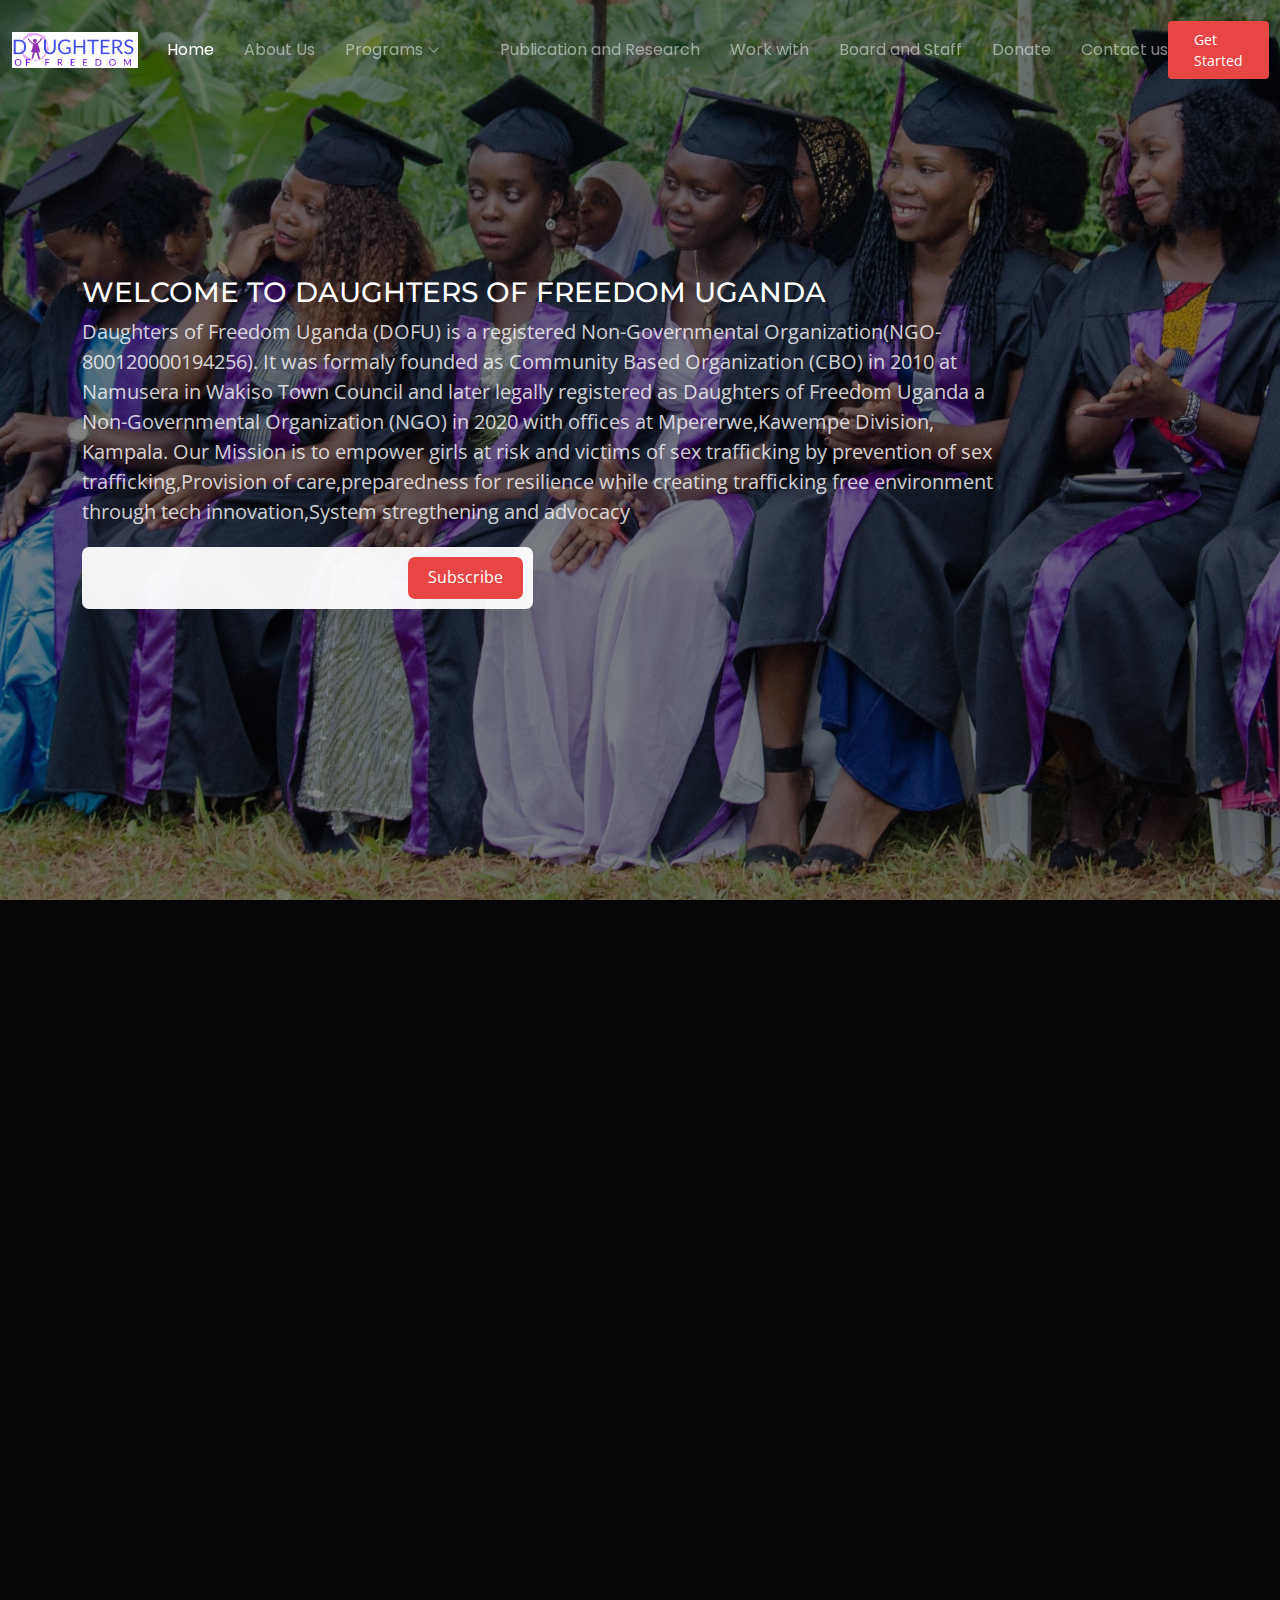
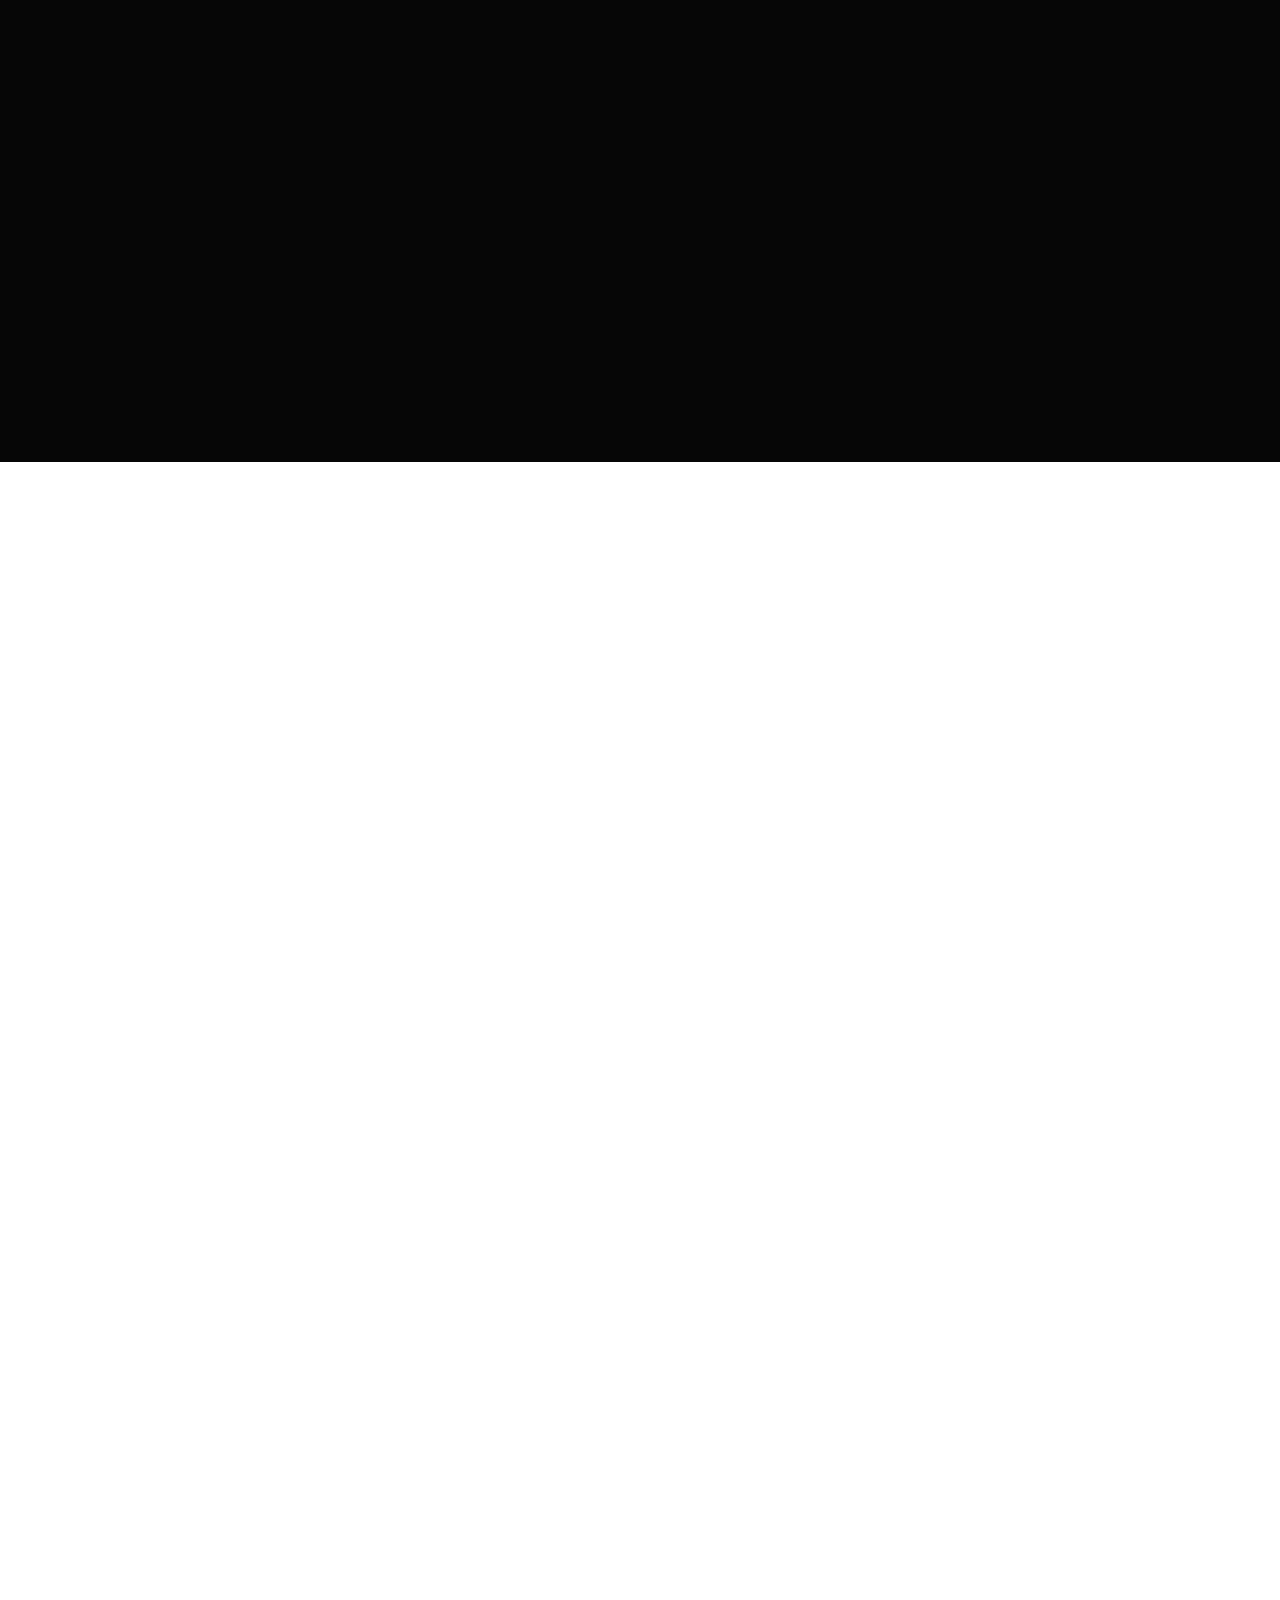
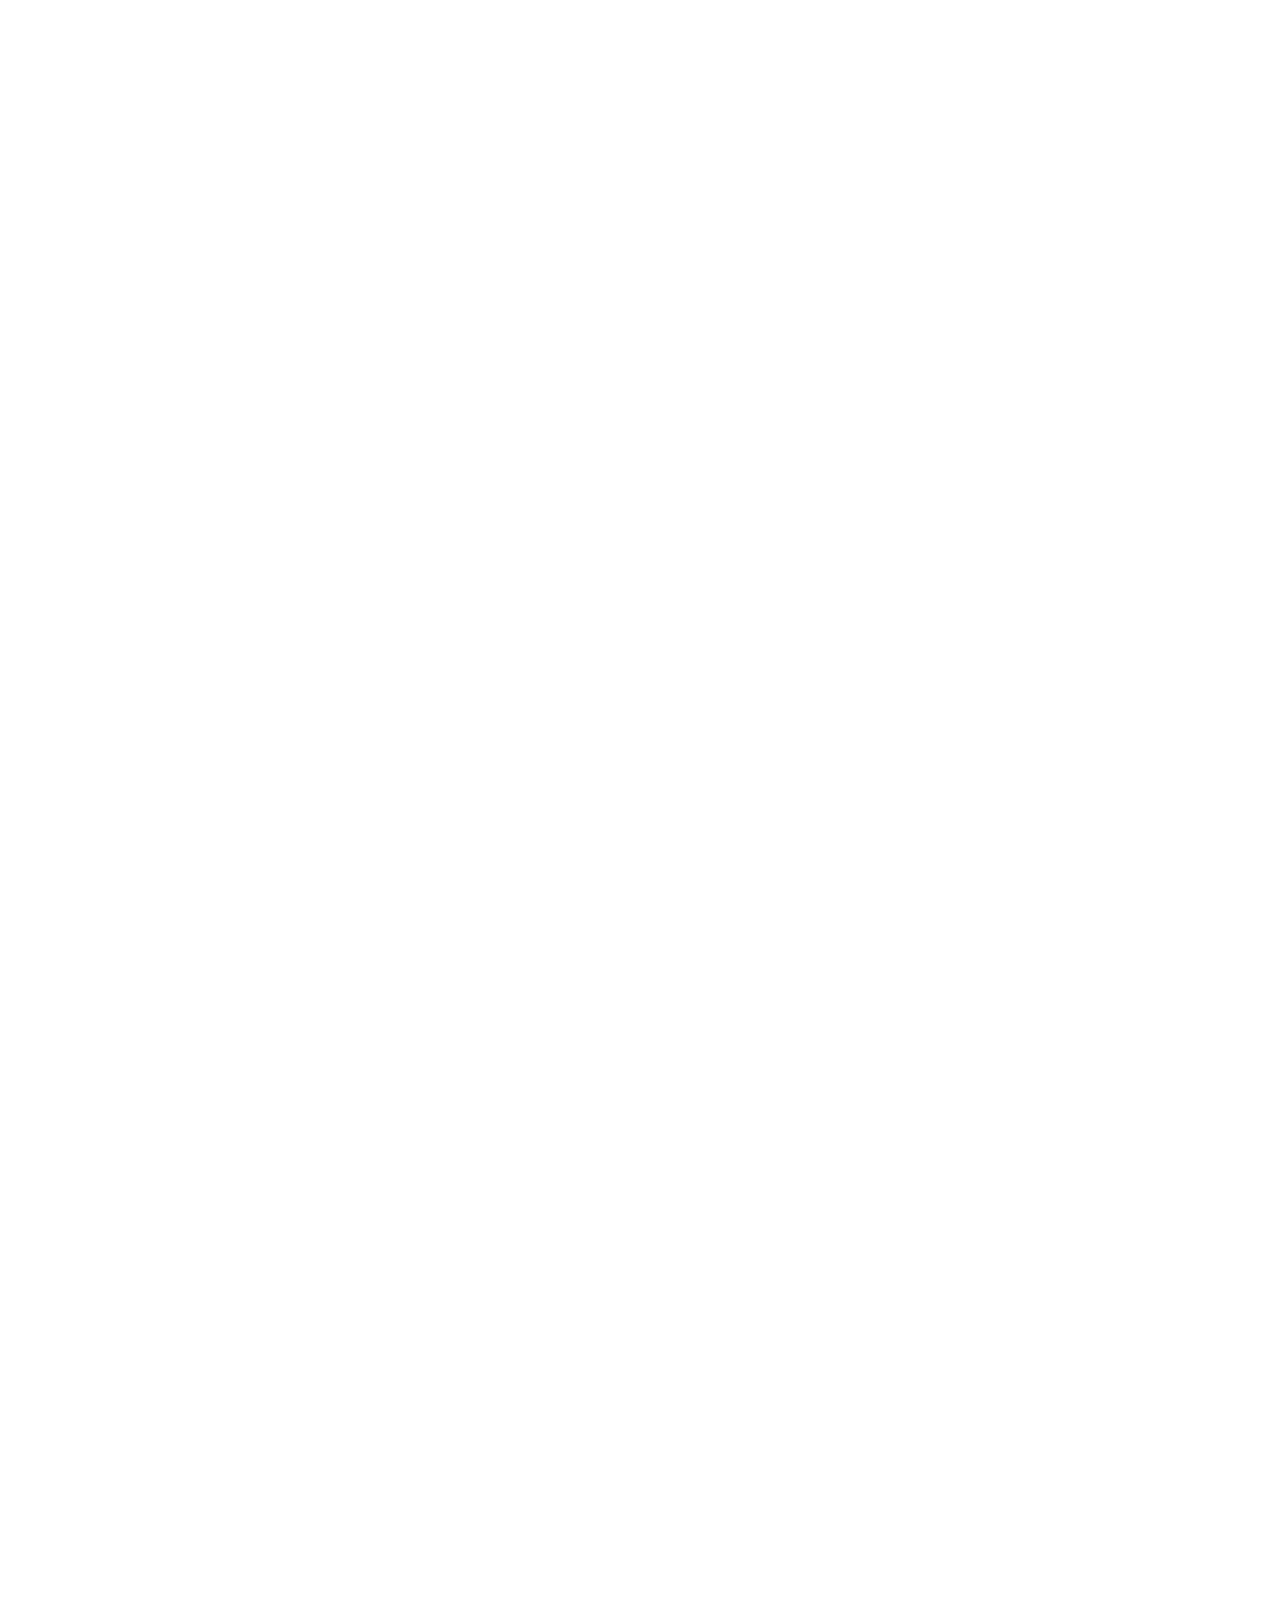
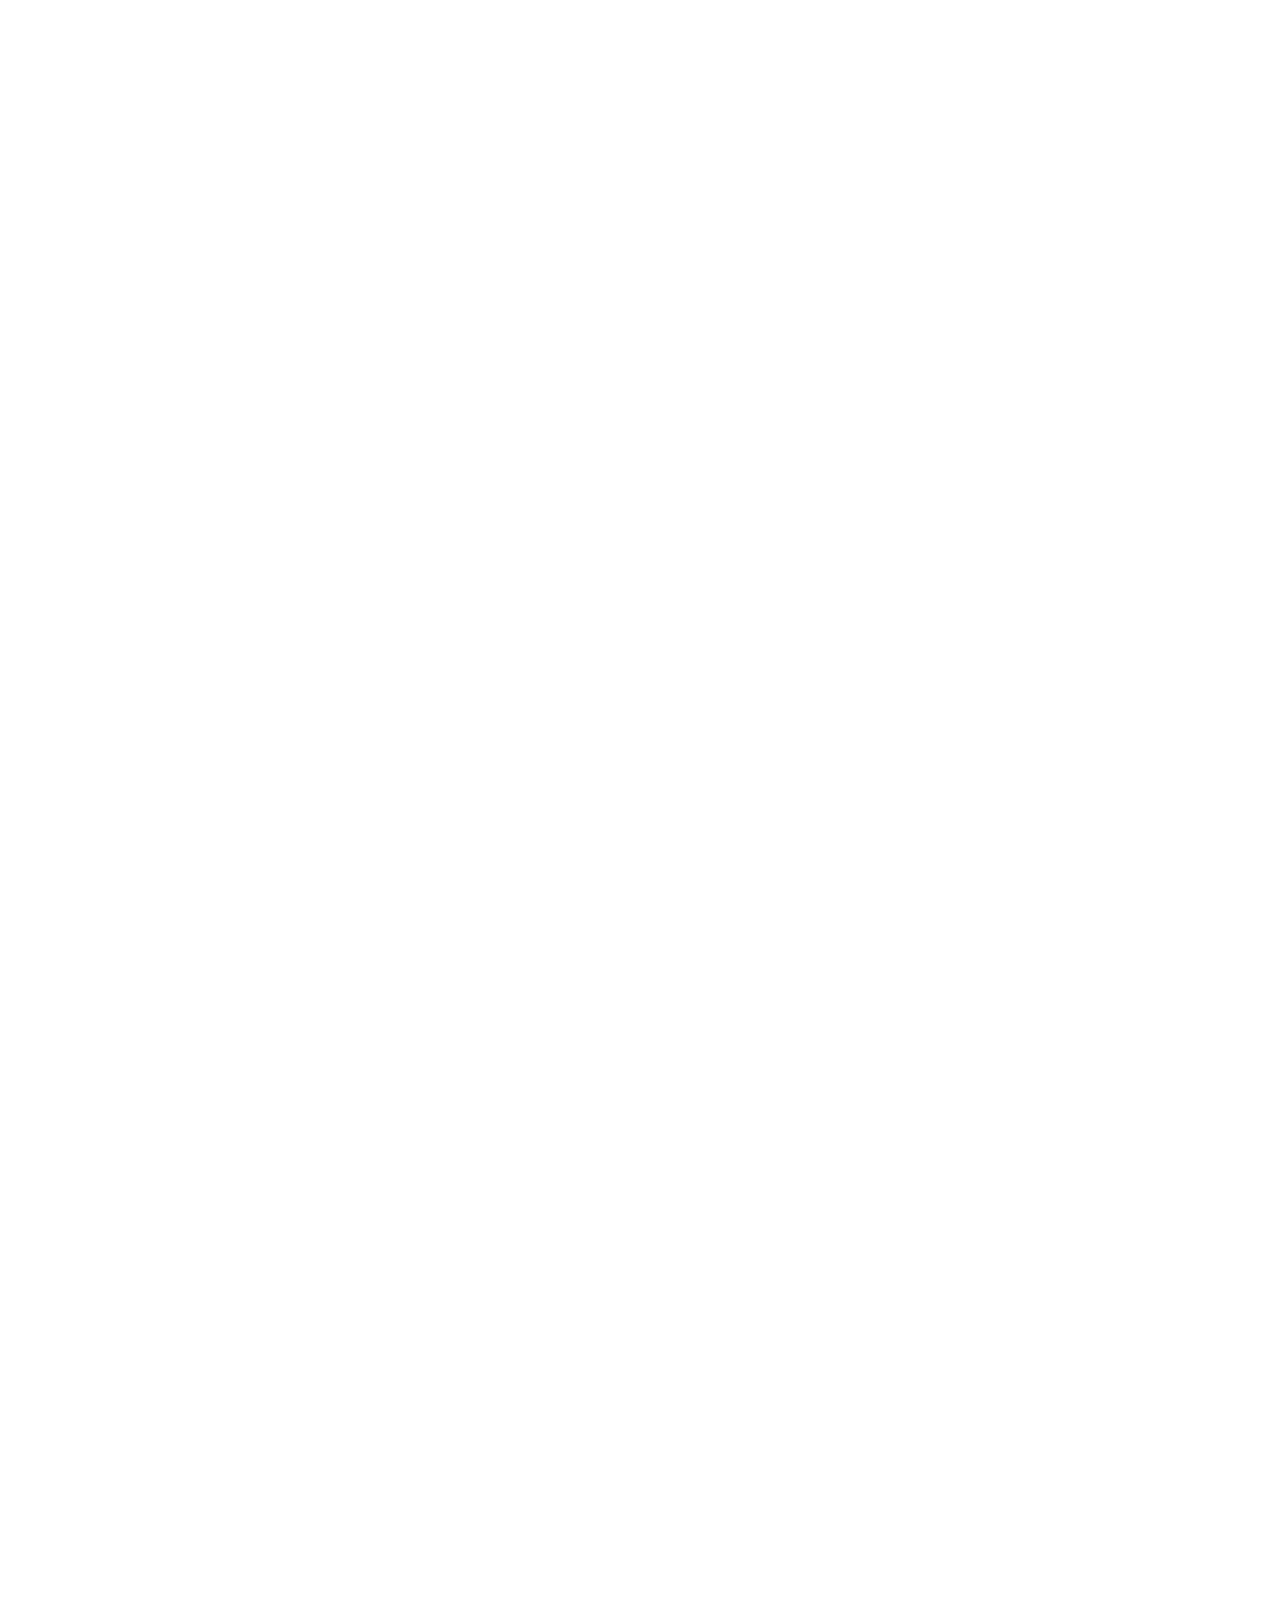
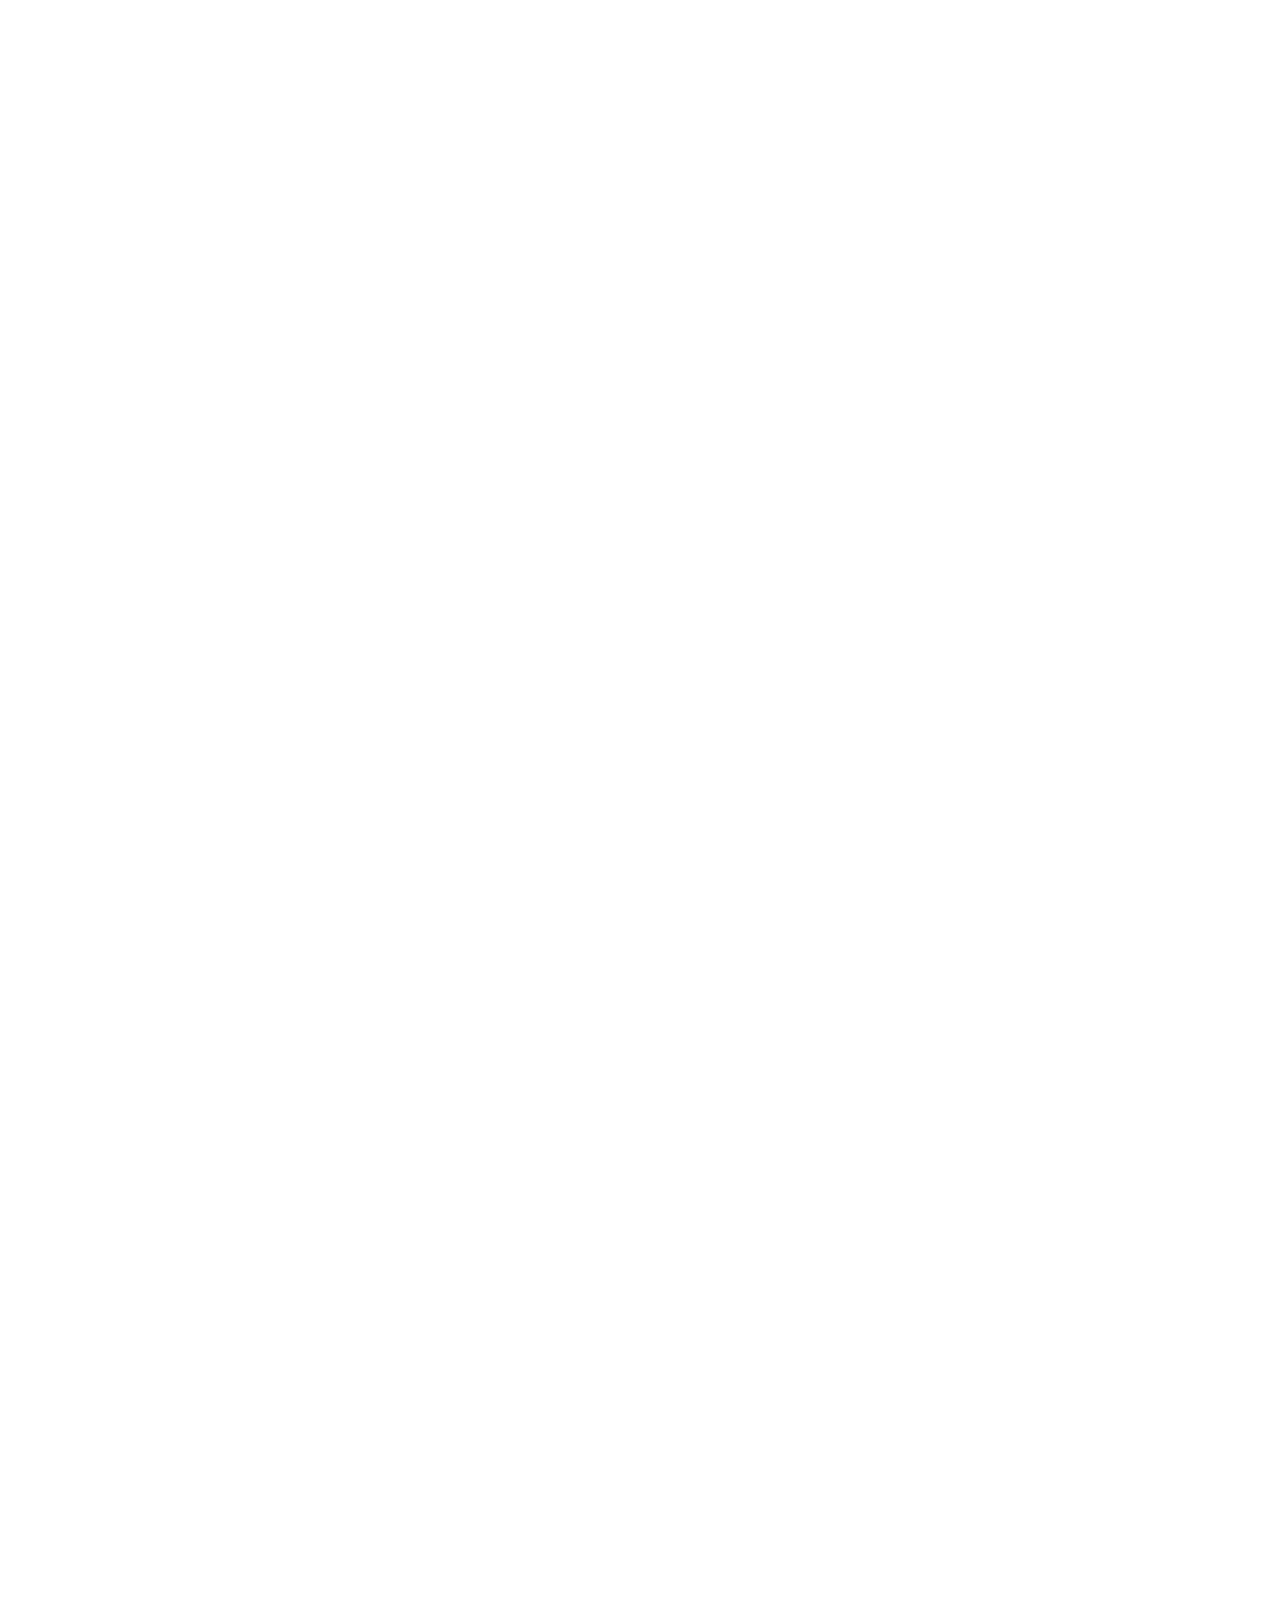
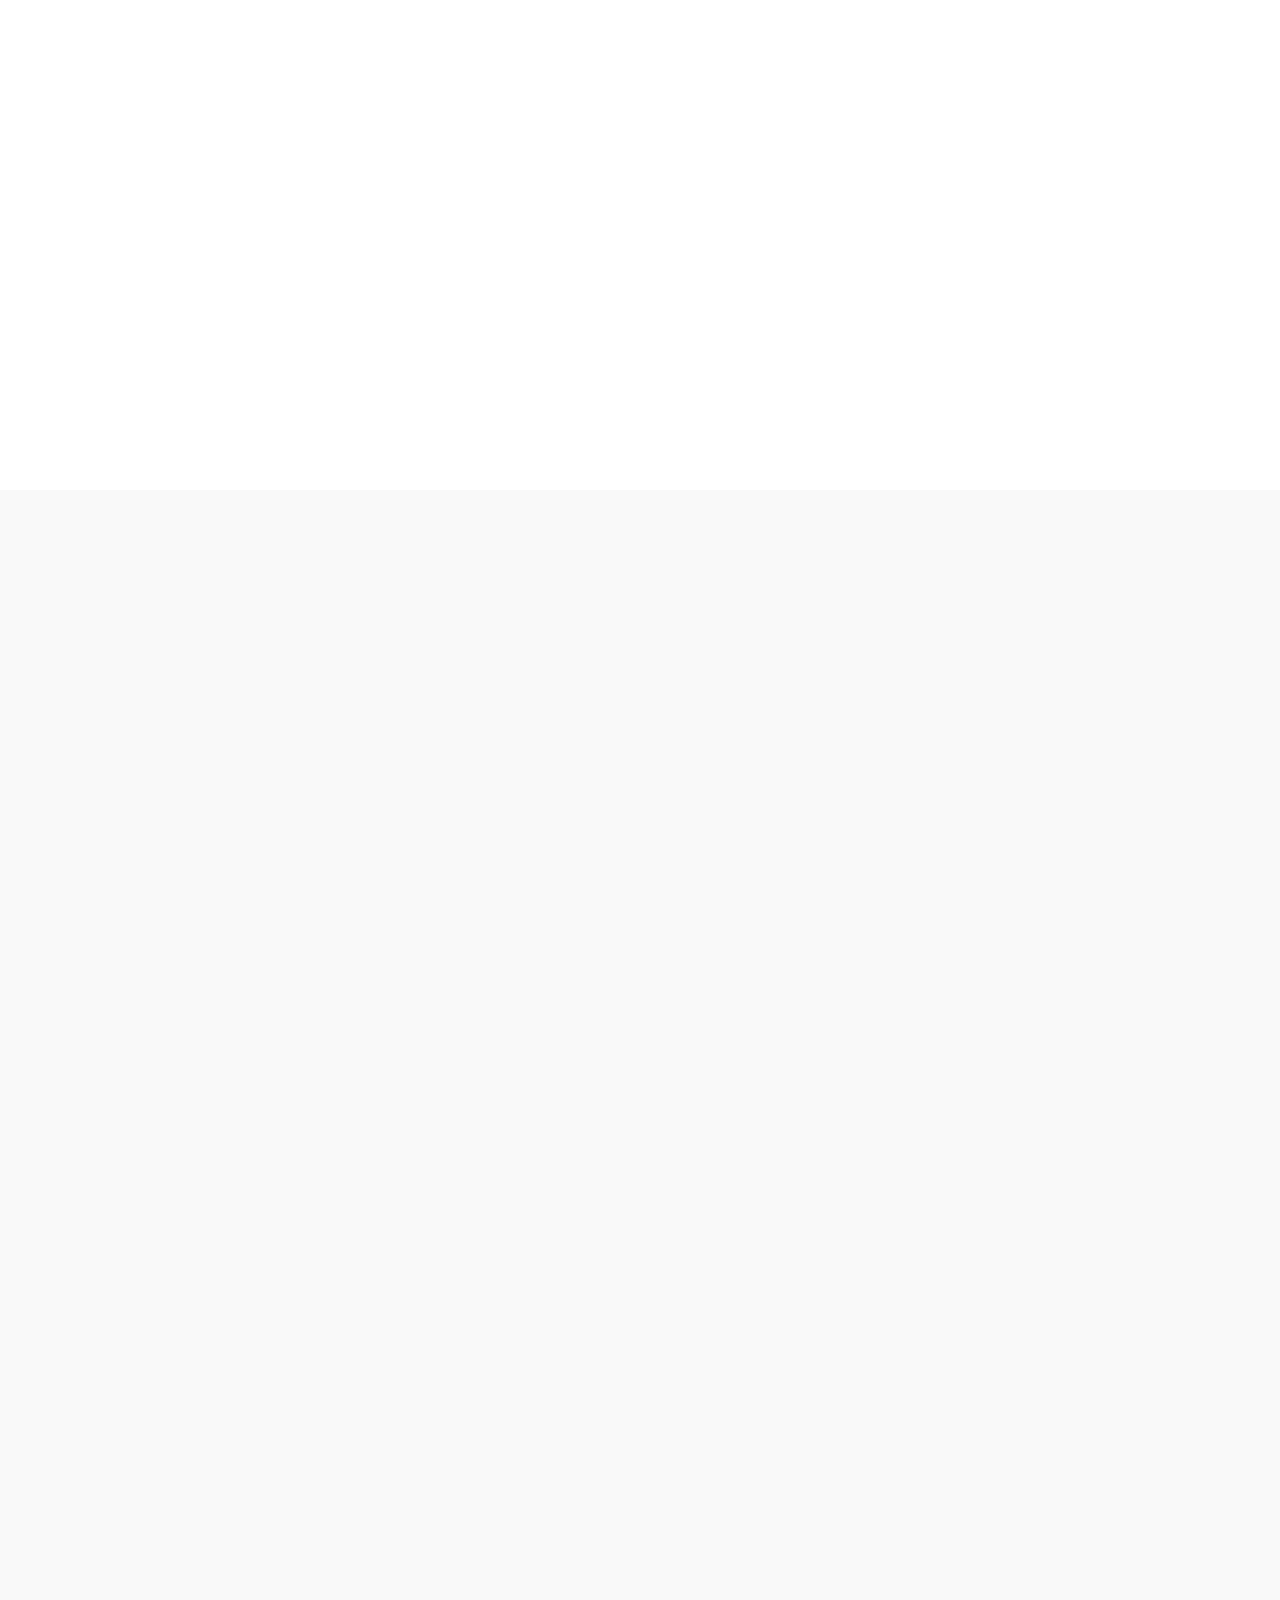
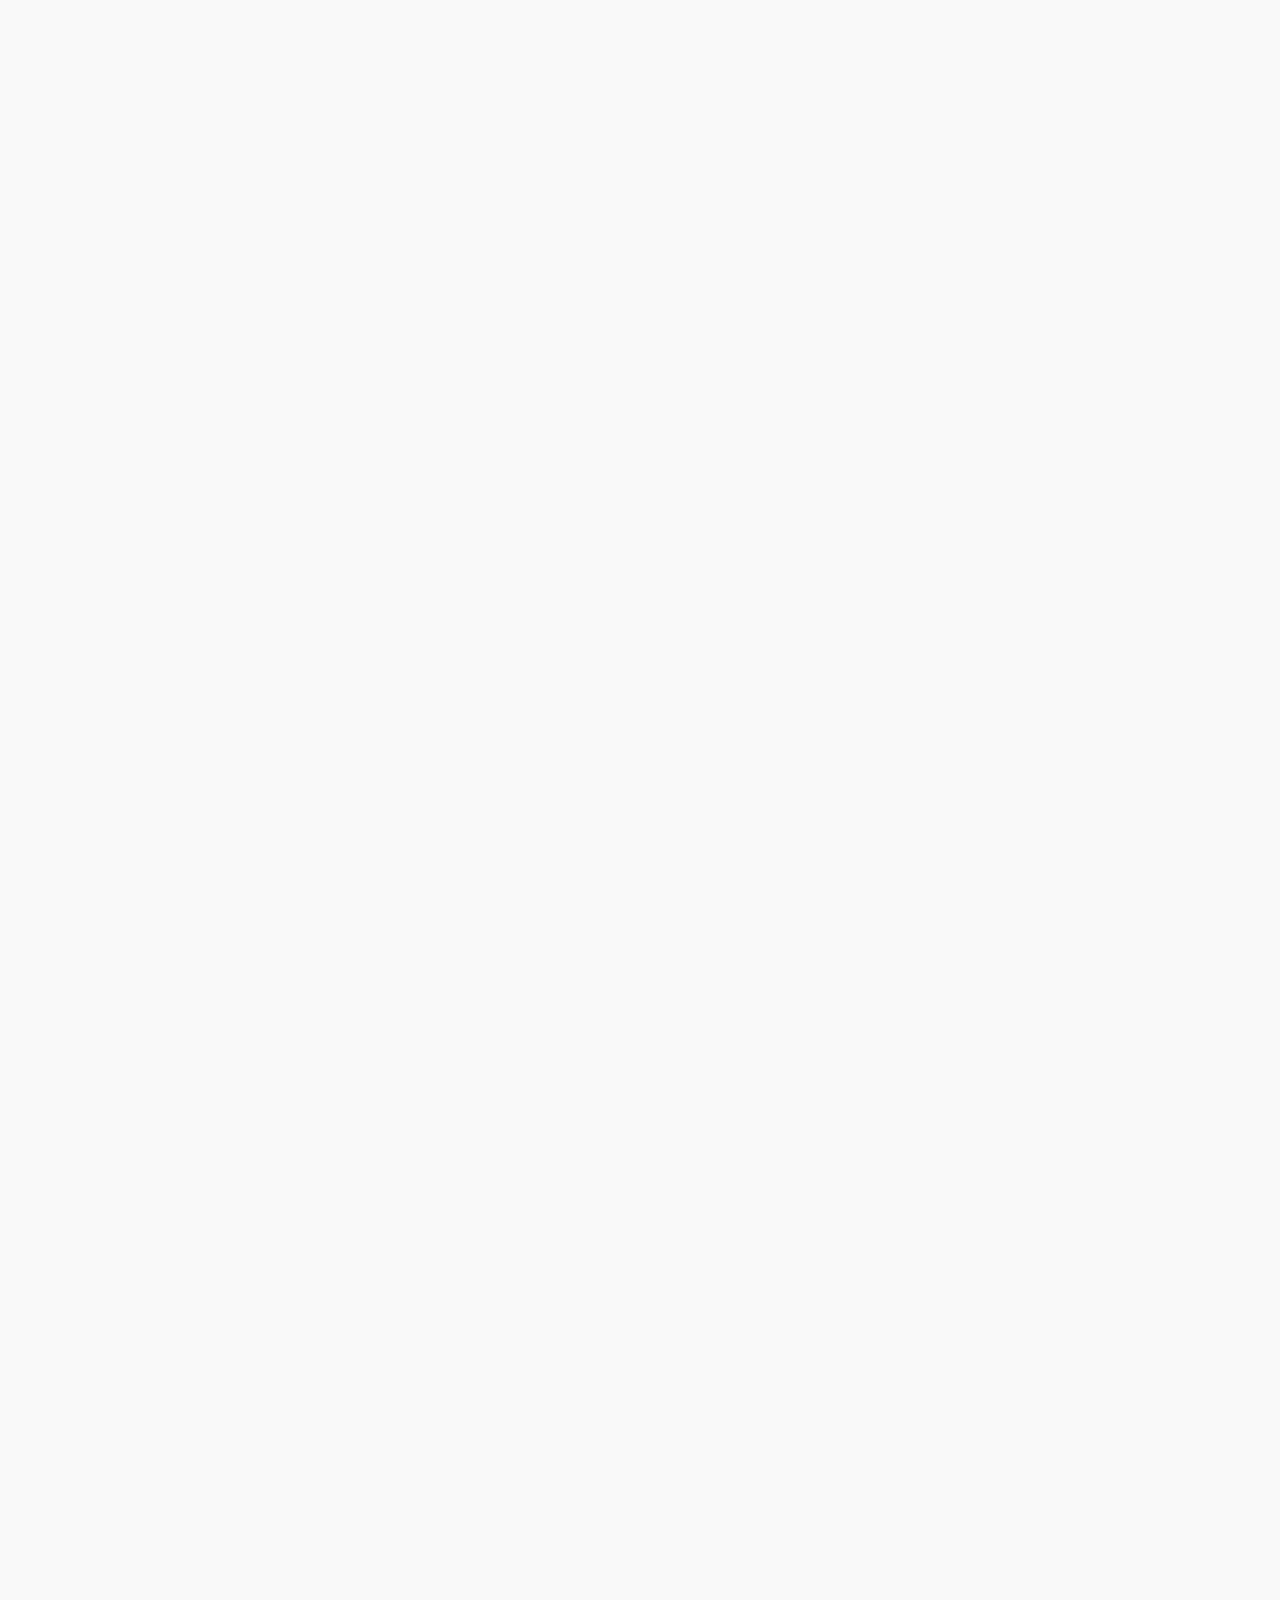
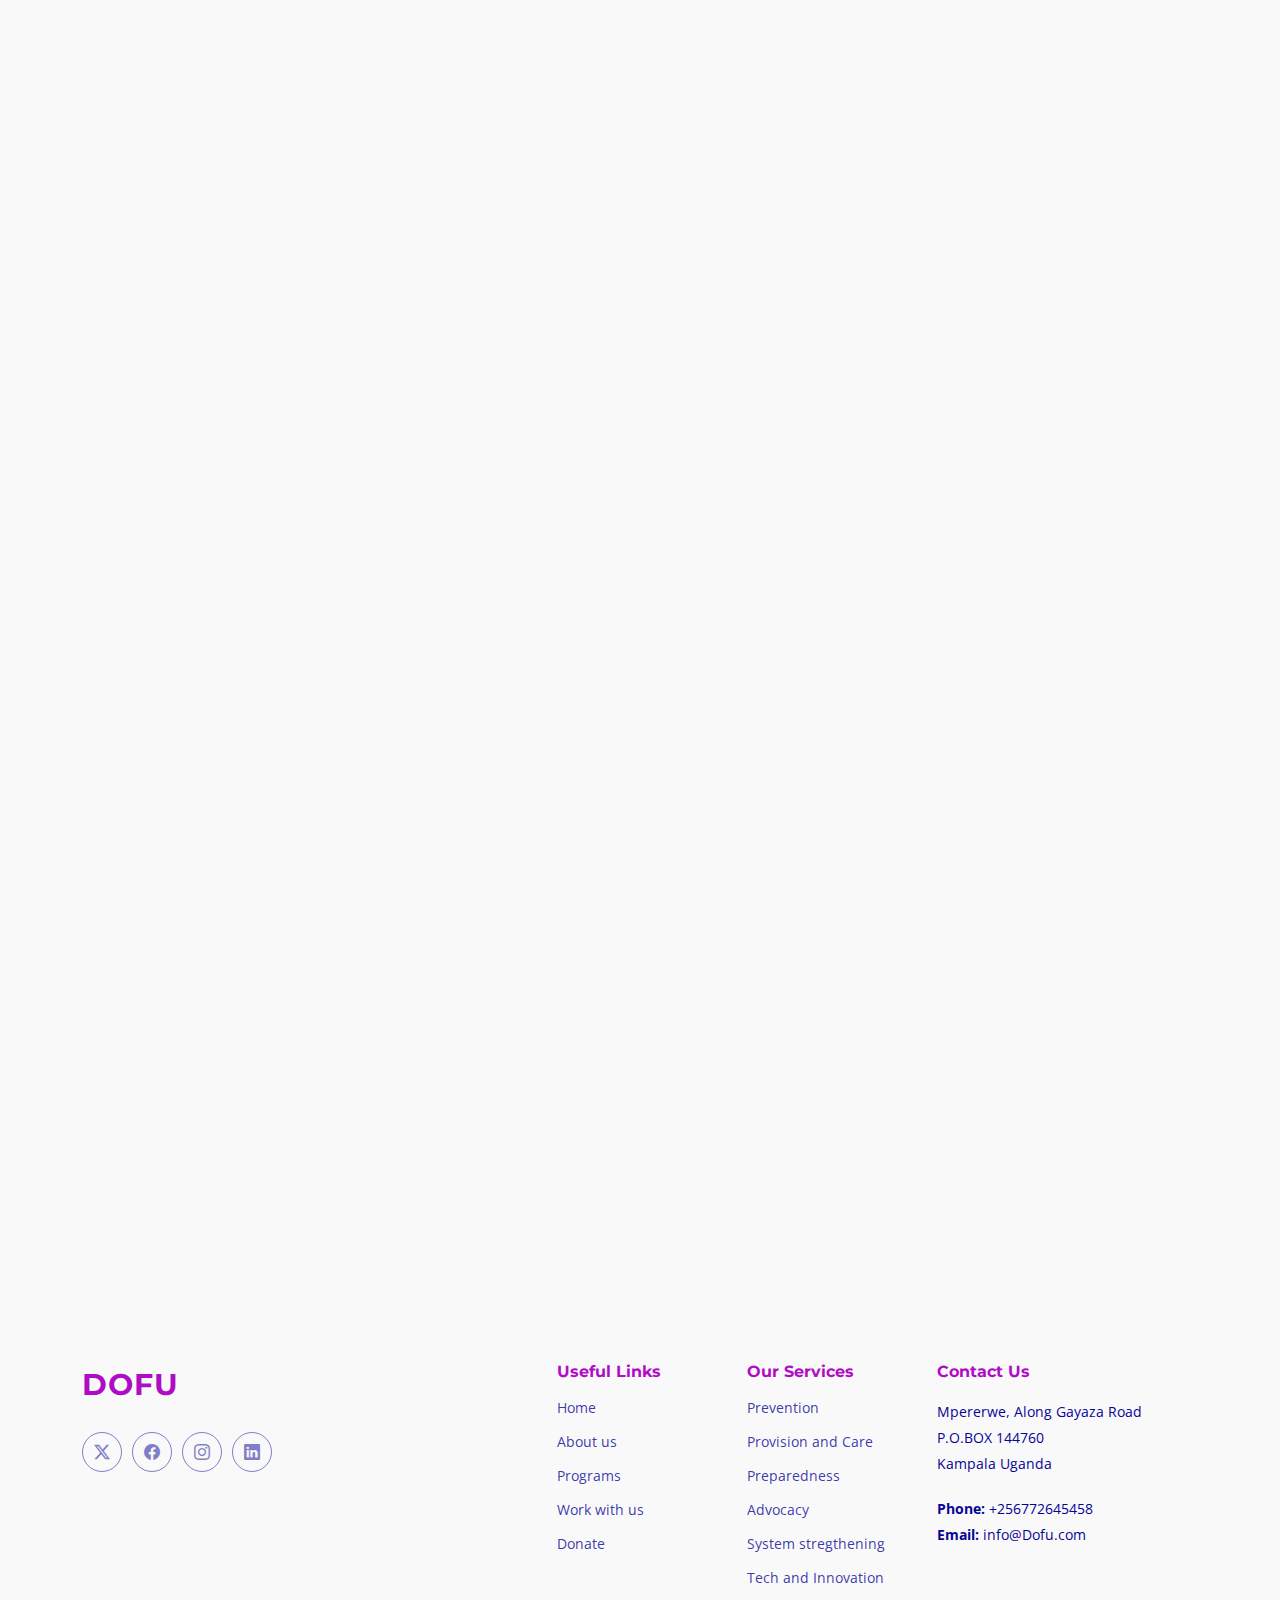
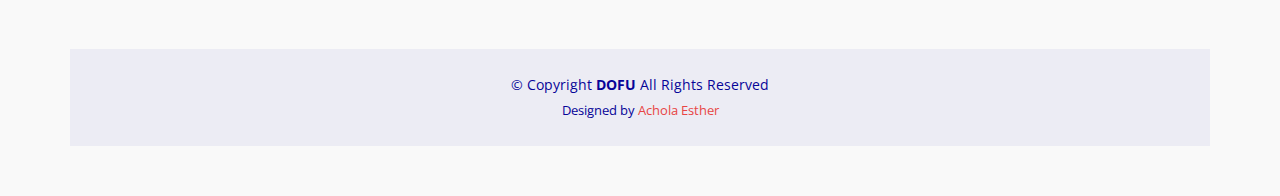
==== commit 2420f2ff: "Added new information" ====
--- a/index.html
+++ b/index.html
@@ -56,16 +56,11 @@
         <ul>
           <li><a href="index.html#hero" class="active">Home</a></li>
           <li><a href="index.html#about">About Us</a></li>
-          <li><a href="index.html#services">Programs</a></li>
-          <li><a href="index.html#portfolio">Publication and Research</a></li>
-          <li><a href="index.html#pricing">Work with</a></li>
-          <li><a href="index.html#team">Board and Staff</a></li>
-          <li><a href="blog.html">Donate</a></li>
           <li class="dropdown"><a href="index.html#portfolio"><span>Programs</span> <i class="bi bi-chevron-down toggle-dropdown"></i></a>
             <ul>
-              <li><a href="#">Our Programs</a></li>
+              <li><a href="#services">Our Programs</a></li>
               <li class="dropdown"><a href="#index.html#portfolio"><span></span> <i class="bi bi-chevron-down toggle-dropdown"></i></a>
-                <li><a href="#"></a></li>
+                <li><a href="#services"></a></li>
                 <ul>
                   <li><a href="#services"></a>Prevention</li>
                   <li><a href="#services">Providence for Care</a></li>
@@ -77,6 +72,12 @@
               <li><a href="#services">Preparedness</a></li>
             </ul>
           </li>
+          <li><a href="index.html#services"></a></li>
+          <li><a href="index.html#portfolio">Publication and Research</a></li>
+          <li><a href="index.html#pricing">Work with</a></li>
+          <li><a href="index.html#team">Board and Staff</a></li>
+          <li><a href="blog.html">Donate</a></li>
+          
           <li><a href="index.html#contact">Contact us</a></li>
         </ul>
         <i class="mobile-nav-toggle d-xl-none bi bi-list"></i>
@@ -170,7 +171,7 @@
         <div class="row gy-4">
           <div class="col-lg-6" data-aos="fade-up" data-aos-delay="100">
             <h3>Our Mission</h3>
-            <p>Our mission is to empower girls at risk and victims of sex Trafficking by Prevention of trafficking, Provision of care and preparedness for resilience while creating a trafficking free environment through tech innovation, System strengthening and advocacy.</p>
+            <p>Our mission is to empower girls at risk and victims of sex Trafficking by Prevention of trafficking, Provision of care and Preparedness for resilience while creating a trafficking free environment through Tech-innovation, System Strengthening and Advocacy.</p>
             <h3>Value Propositions</h3>
             <p>Daughters of Freedom Uganda is dedicated to combating sex trafficking and fostering a future free from exploitation through a comprehensive and innovative approach. Our value proposition encompasses the following key aspects:</p>
             <p>-Prevention through Education and Advocacy</p>
@@ -219,9 +220,27 @@
       <!-- Section Title -->
       <div class="container section-title" data-aos="fade-up">
         <h2>Programs</h2>
-        <p>Our holistic programming approach is to combat sex trafficking through prevention,Provision and preparedness</p>
+        <p>Our holistic programming approach is to combat sex trafficking through Empowering girls at risk and victims of sex Trafficking by Prevention of trafficking, Provision of care and Preparedness for resilience while creating a trafficking free environment through Tech-innovation, System Strengthening and Advocacy.</p>
       </div><!-- End Section Title -->
-
+      <!-- Section Title -->
+      <div class="container section-title" data-aos="fade-up">
+        <h3>Problem Statement</h3>
+        <p>By 2022, approximately 15000 girls are at risk of sex trafficking, With only 500 reported cases in Uganda. These girls face significant barriers, including sex exploitation, lack of access to care, and limited opportunities for recovery and empowerment. These challenges are perpetuated by cycles of poverty about 10.1million people in Uganda live poverty, 22% girls between the age of 13-24 face sexual abuse, and other vulnerabilities. To break this cycle, it is essential to address Prevention, provision of comprehensive care, and prepare these girls for resilience and reintegration into a trafficking-free environment</p>
+      
+      </div><!-- End Section Title -->
+       <!-- Section Title -->
+       <div class="container section-title" data-aos="fade-up">
+        <h4>Goals</h4>
+        <p>To empower girls at risk and victims of sex trafficking through an integrated approach that prevents trafficking, provides holistic care, and fosters resilience, while creating systemic change through tech innovation, system strengthening, and advocacy</p>
+      
+      </div><!-- End Section Title -->
+    </div><!-- End Section Title -->
+    <!-- Section Title -->
+    <div class="container section-title" data-aos="fade-up">
+     <h4>Key Outcomes</h4>
+     <p></p>
+   
+   </div><!-- End Section Title -->
       <div class="container">
 
         <div class="row gy-4">
@@ -231,7 +250,7 @@
               <div class="icon flex-shrink-0"><i class="bi bi-briefcase"></i></div>
               <div>
                 <h4 class="title"><a href="services-details.html" class="stretched-link">Prevention of sex trafficking</a></h4>
-                <p class="description">In essence, Daughters of Freedom Uganda represents a beacon of hope and transformation. We are committed to dismantling the structures that allow sex trafficking to thrive, ensuring that every individual has the opportunity to live free, secure, and empowered. By investing in prevention, care, and resilience, we are building a safer, brighter future for all.</p>
+                <p class="description">Reduced vulnerability and risk of trafficking through community awareness, education, and early intervention strategies</p>
               </div>
             </div>
           </div>
@@ -242,18 +261,31 @@
               <div class="icon flex-shrink-0"><i class="bi bi-card-checklist"></i></div>
               <div>
                 <h4 class="title"><a href="services-details.html" class="stretched-link">Provision and Care</a></h4>
-                <p class="description">We provide immediate and holistic support for victims of sex trafficking, including medical care, psychological counseling, and safe housing. Our trauma-informed approach ensures that survivors receive the necessary resources to begin their healing journey.</p>
+                <p class="description">Holistic care for survivors, including shelter, trauma-informed healthcare, education, and psychosocial support.</p>
               </div>
             </div>
           </div><!-- End Service Item -->
+           <!-- End Service Item -->
+
+           <div class="col-lg-6 " data-aos="fade-up" data-aos-delay="200">
+            <div class="service-item d-flex">
+              <div class="icon flex-shrink-0"><i class="bi bi-card-checklist"></i></div>
+              <div>
+                <h4 class="title"><a href="services-details.html" class="stretched-link">Preparedness for Resilience</a></h4>
+                <p class="description">Empowerment of girls with skills, education, and resources to rebuild their lives, ensuring long-term independence and safety</p>
+              </div>
+            </div>
+          </div><!-- End Service Item -->
+
 
           <div class="col-lg-6 " data-aos="fade-up" data-aos-delay="300">
             <div class="service-item d-flex">
               <div class="icon flex-shrink-0"><i class="bi bi-bar-chart"></i></div>
               <div>
-                <h4 class="title"><a href="services-details.html" class="stretched-link">Preparedness for Resilience</a></h4>
-                <p class="description">: Daughters of Freedom Uganda focuses on preparing survivors for a successful reintegration into society. Through skills training programs, vocational education, and mentorship, we empower individuals to build resilience and achieve economic independence.</p>
-              </div>
+                <h4 class="title"><a href="services-details.html" class="stretched-link">Systemic Change Drivers</a></h4>
+                <p class="description">Strengthened systems and policies, widespread community advocacy, and technological innovations working together to eliminate trafficking.</p>
+              </div>
+              
             </div> <div class="col-lg-7 order-1 order-lg-2 d-flex align-items-center" data-aos="zoom-out" data-aos-delay="100">
               <div class="image-stack">
                 <img src="assets/img/Theory of Change Dofu.jpg" alt="" class="stack-front">
@@ -1136,8 +1168,8 @@
 
         <div class="col-lg-3 col-md-12 footer-contact text-center text-md-start">
           <h4>Contact Us</h4>
-          <p>Mpererwe</p>
-          <p>Along Gayaza Road</p>
+          <p>Mpererwe, Along Gayaza Road</p>
+          <p>P.O.BOX 144760</p>
           <p>Kampala Uganda </p>
           <p class="mt-4"><strong>Phone:</strong> <span>+256772645458</span></p>
           <p><strong>Email:</strong> <span>info@Dofu.com</span></p>
--- a/assets/css/main.css
+++ b/assets/css/main.css
@@ -21,7 +21,7 @@
 :root { 
   --background-color: #ffffff; /* Background color for the entire website, including individual sections */
   --default-color: #070498; /* Default color used for the majority of the text content across the entire website */
-  --heading-color: #ffffff; /* Color for headings, subheadings and title throughout the website */
+  --heading-color: #af0cc5; /* Color for headings, subheadings and title throughout the website */
   --accent-color: #e84545; /* Accent color that represents your brand on the website. It's used for buttons, links, and other elements that need to stand out */
   --surface-color: #ffffff; /* The surface color is used as a background of boxed elements within sections, such as cards, icon boxes, or other elements that require a visual separation from the global background. */
   --contrast-color: #ffffff; /* Contrast color for text, ensuring readability against backgrounds of accent, heading, or default colors. */
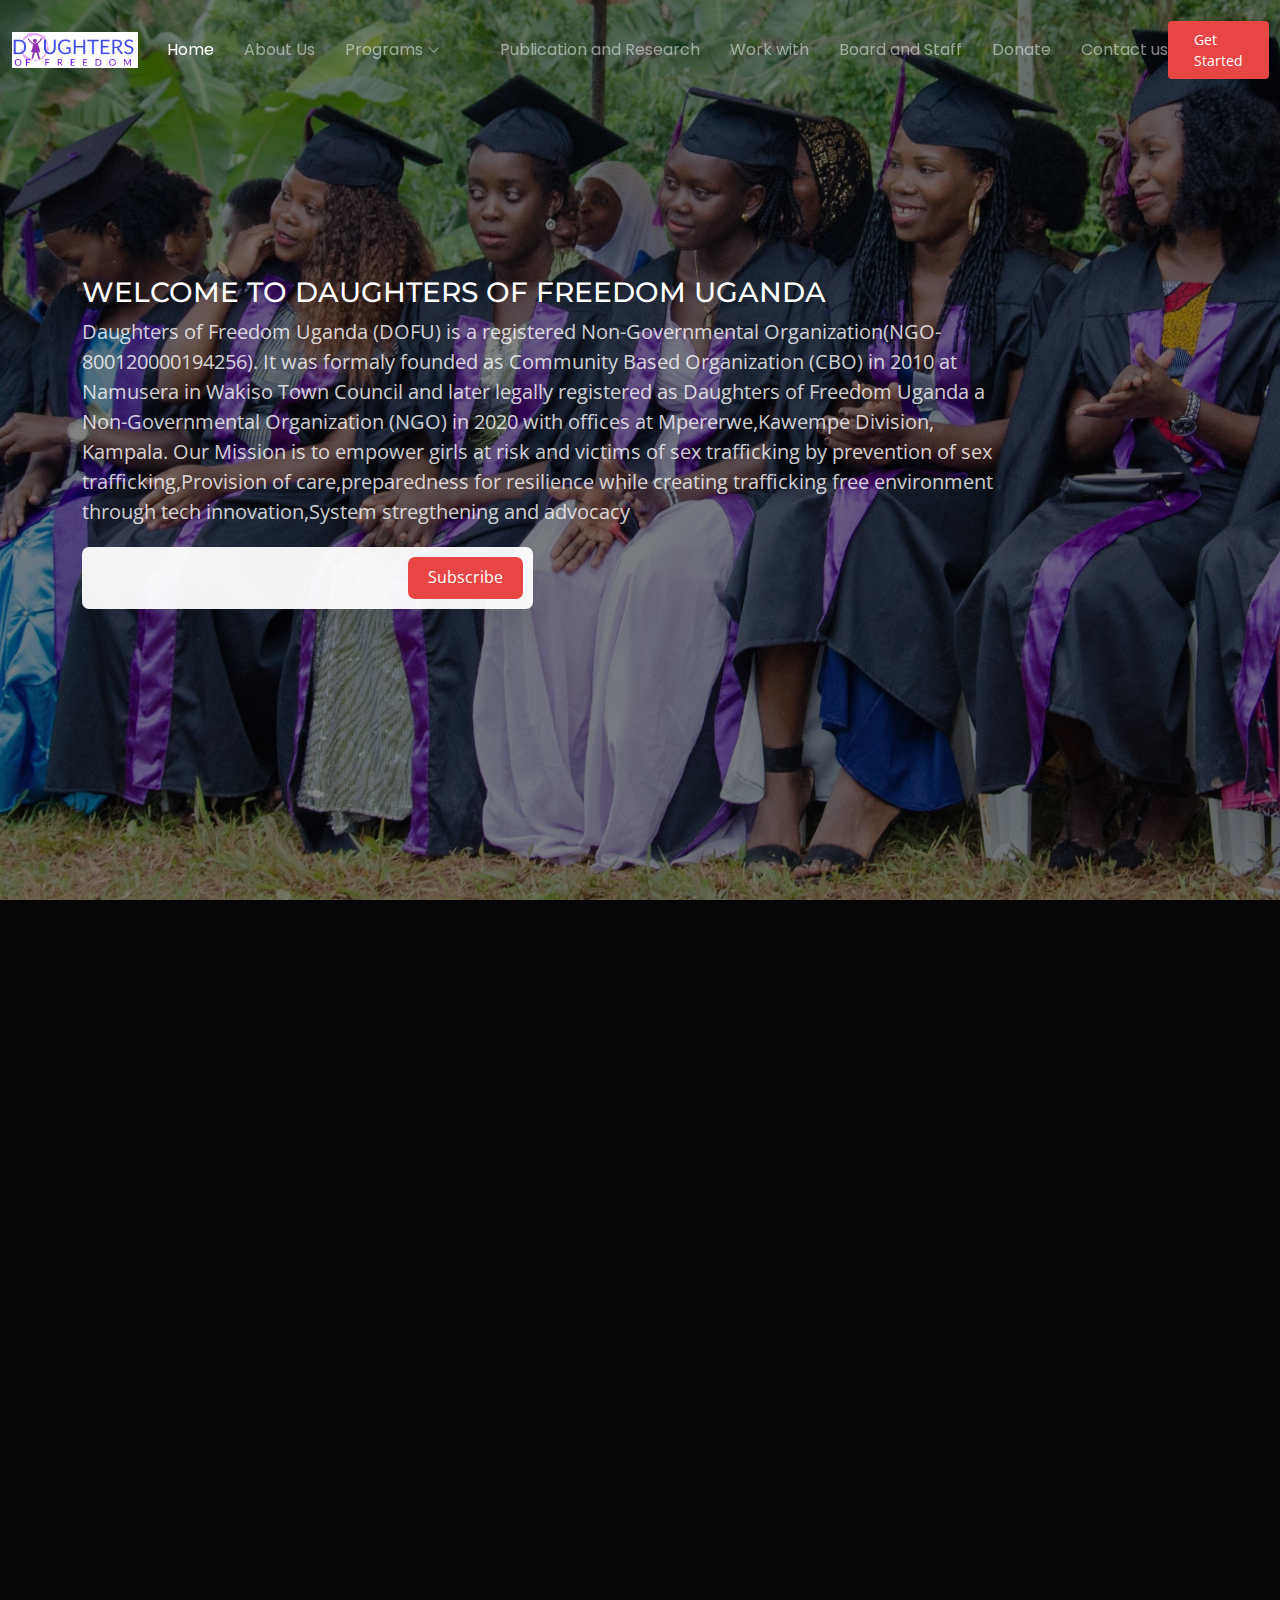
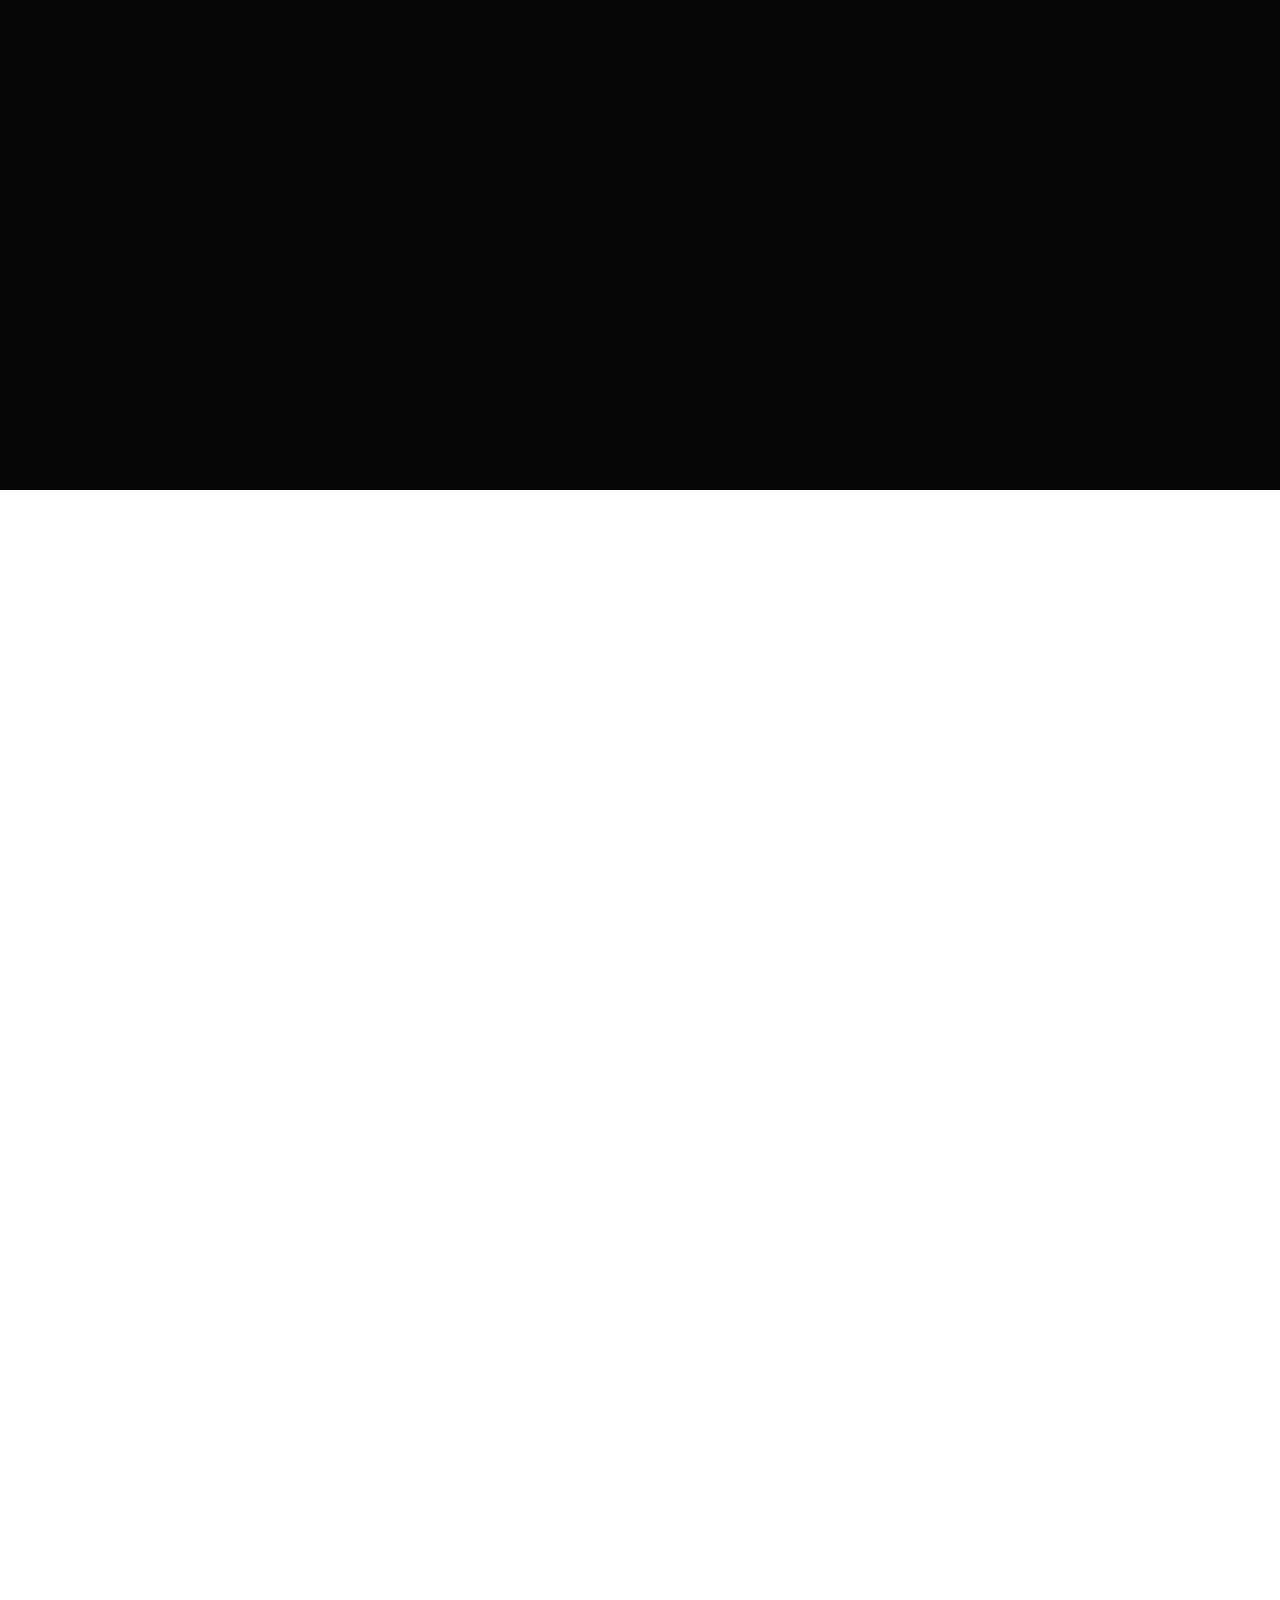
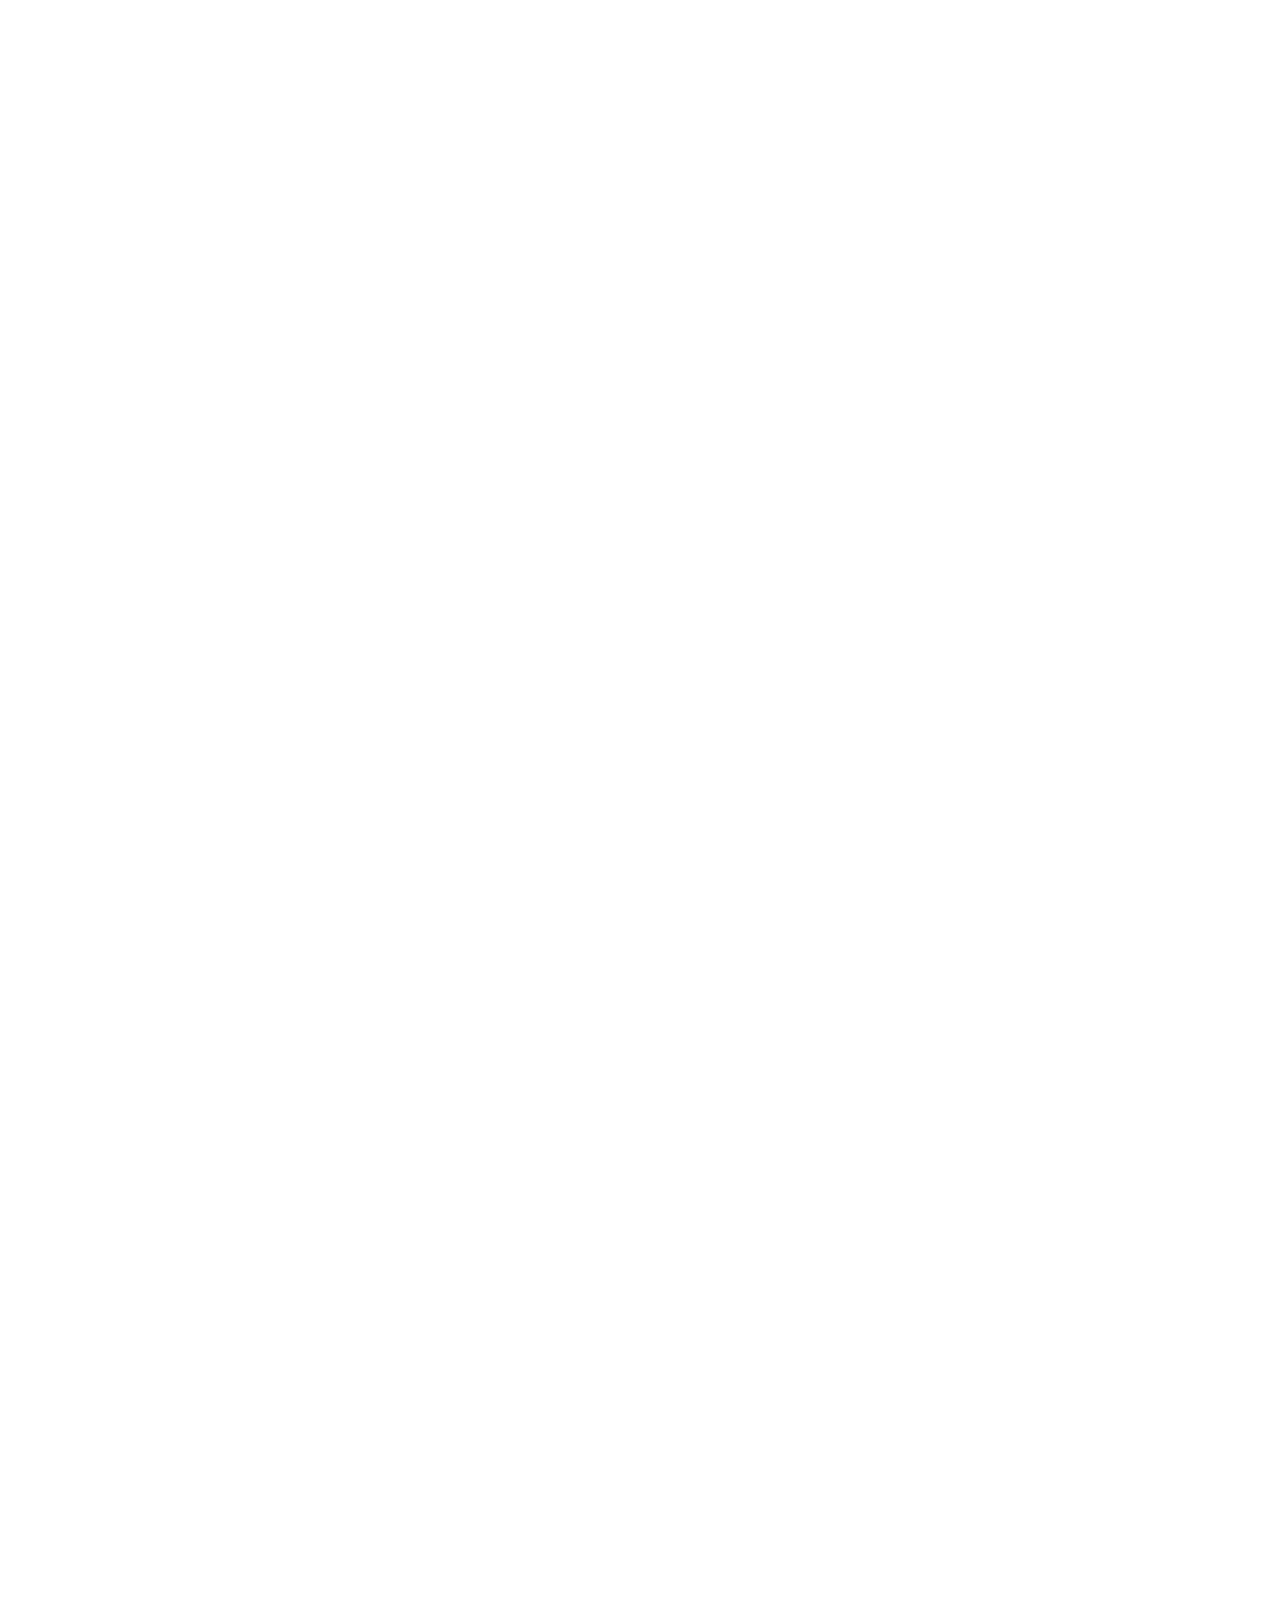
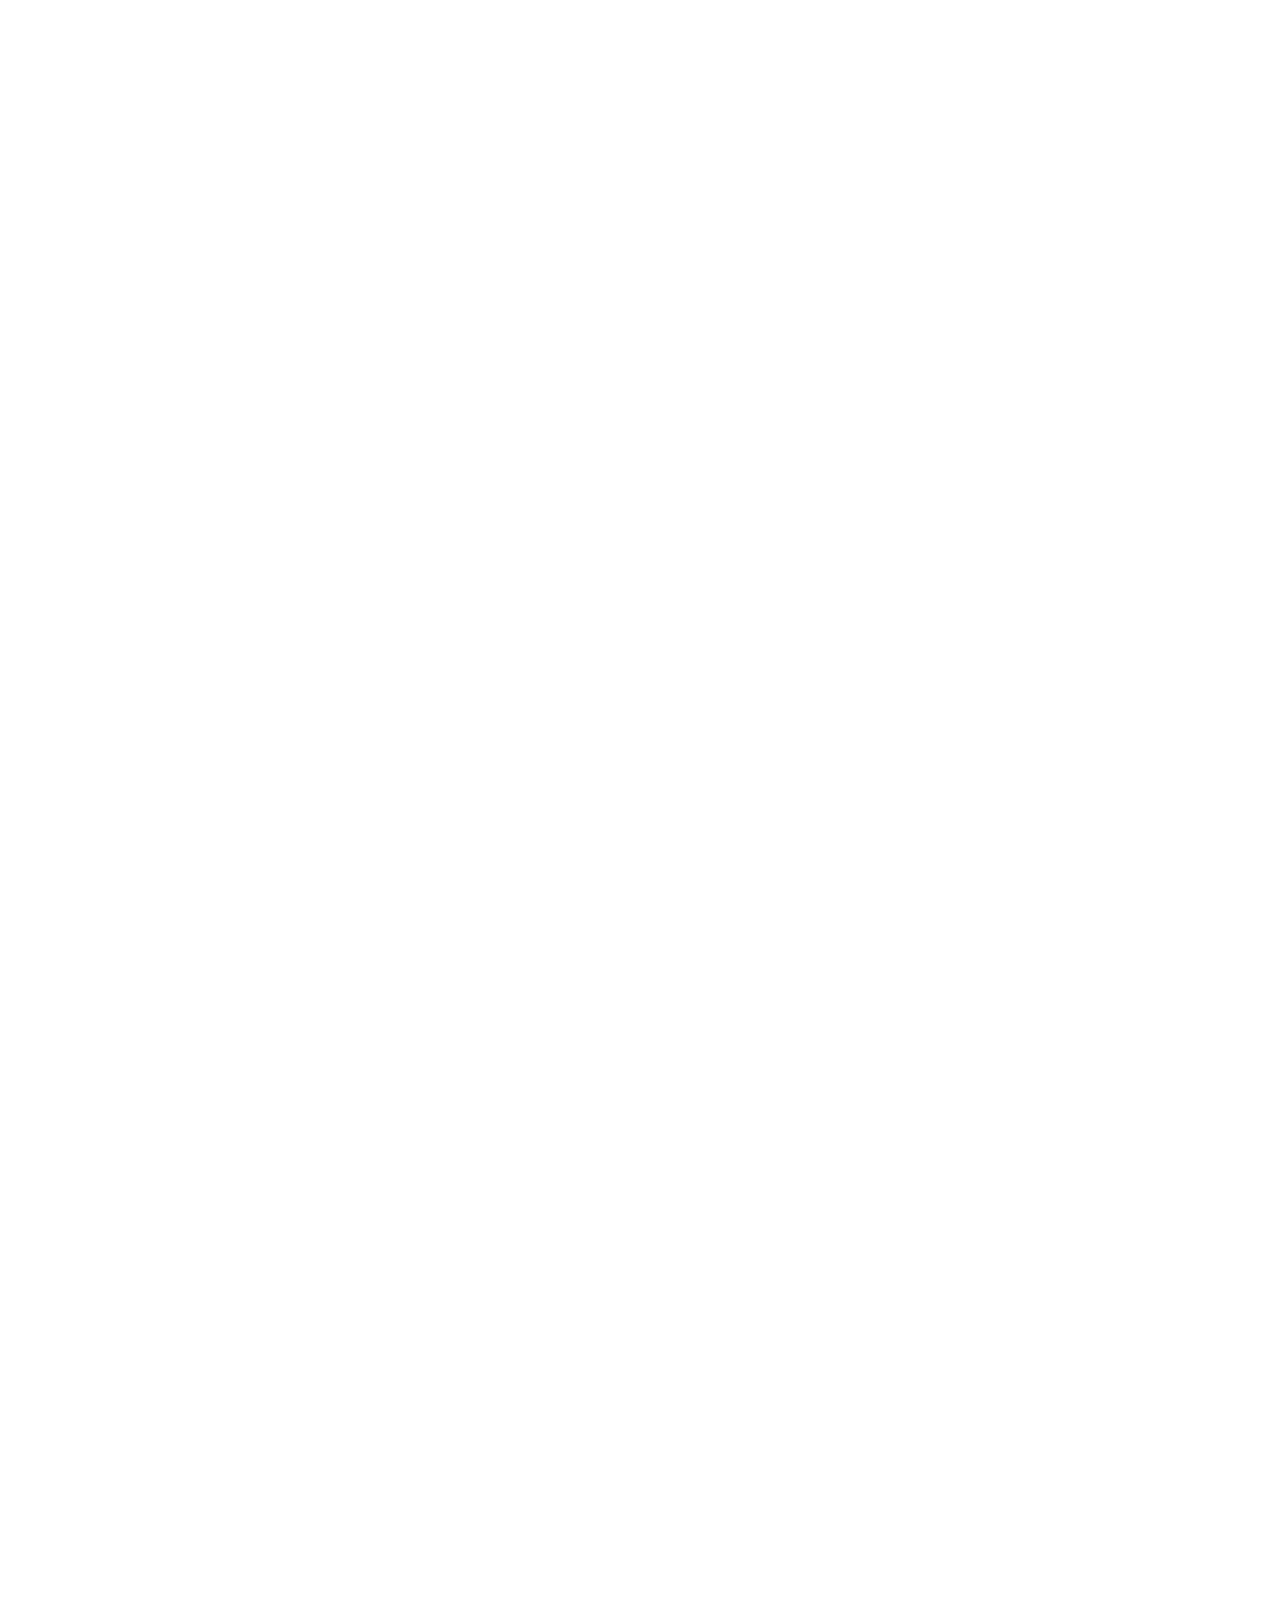
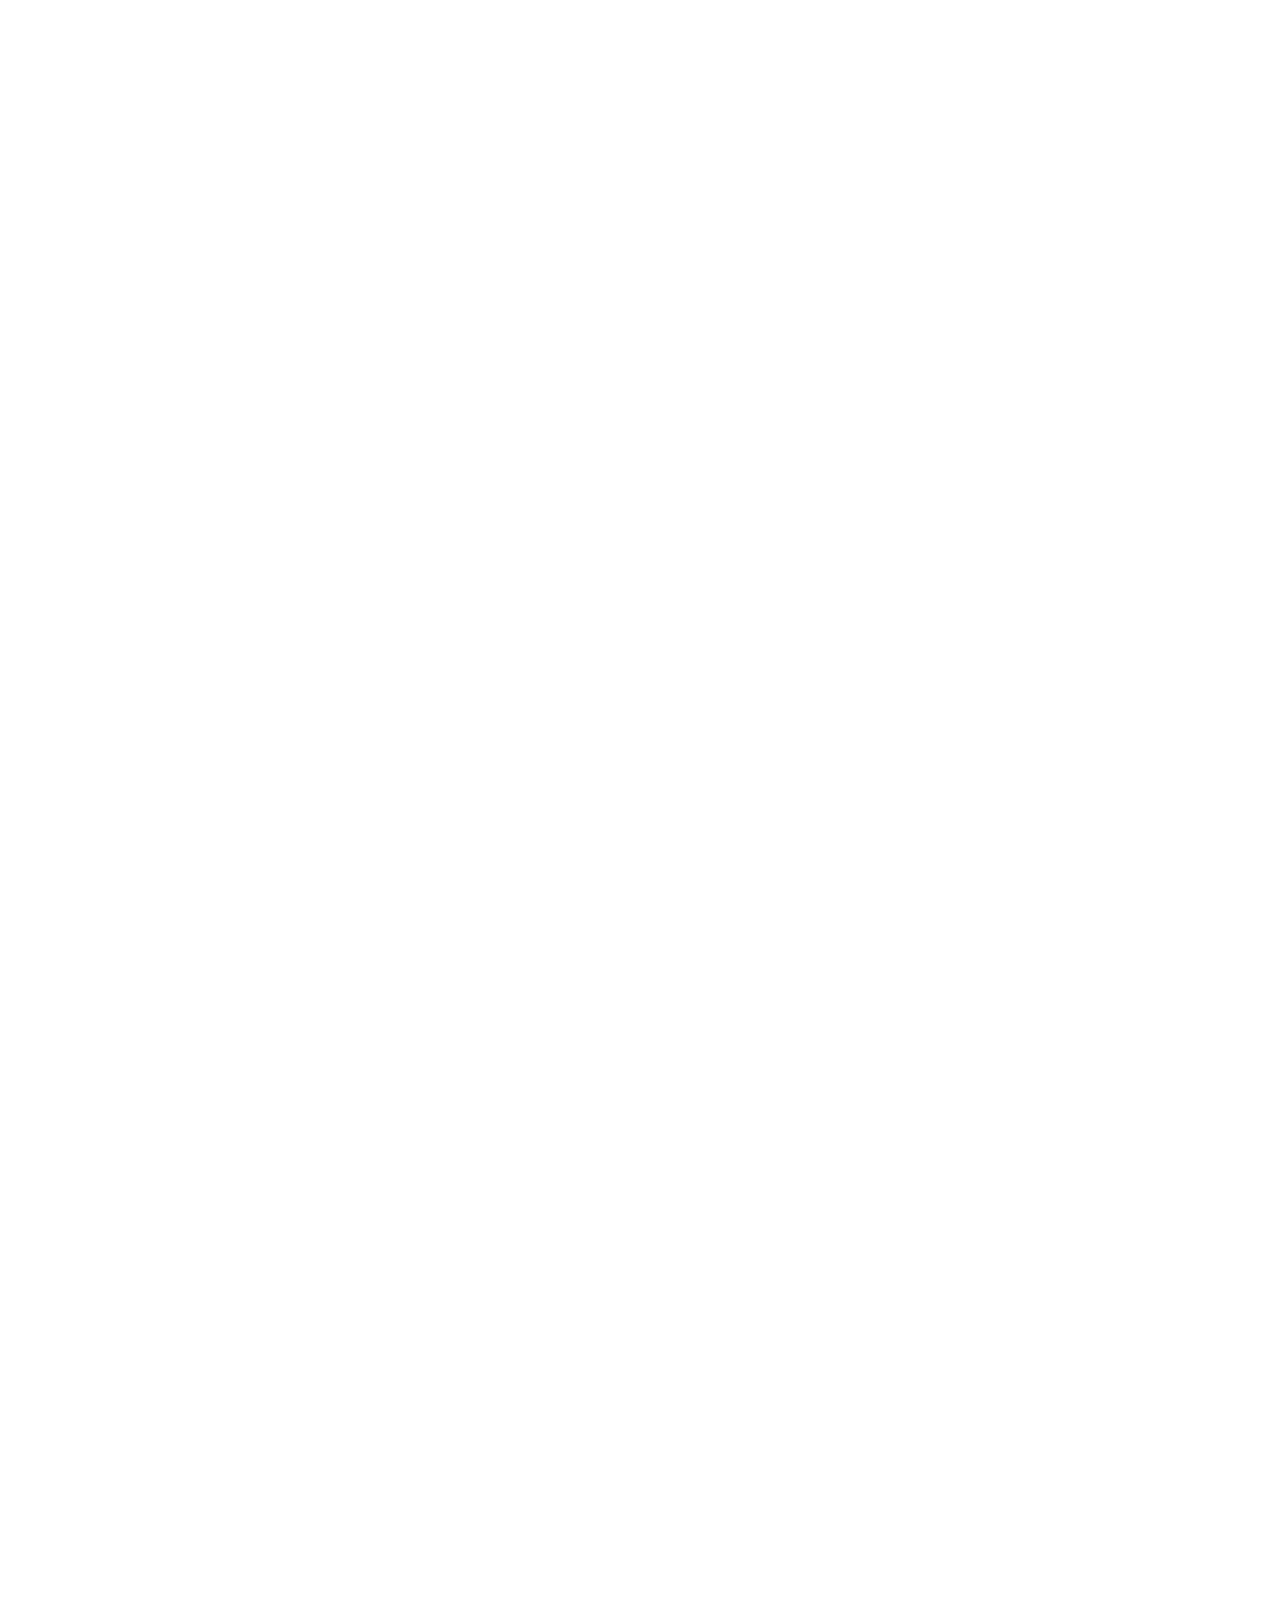
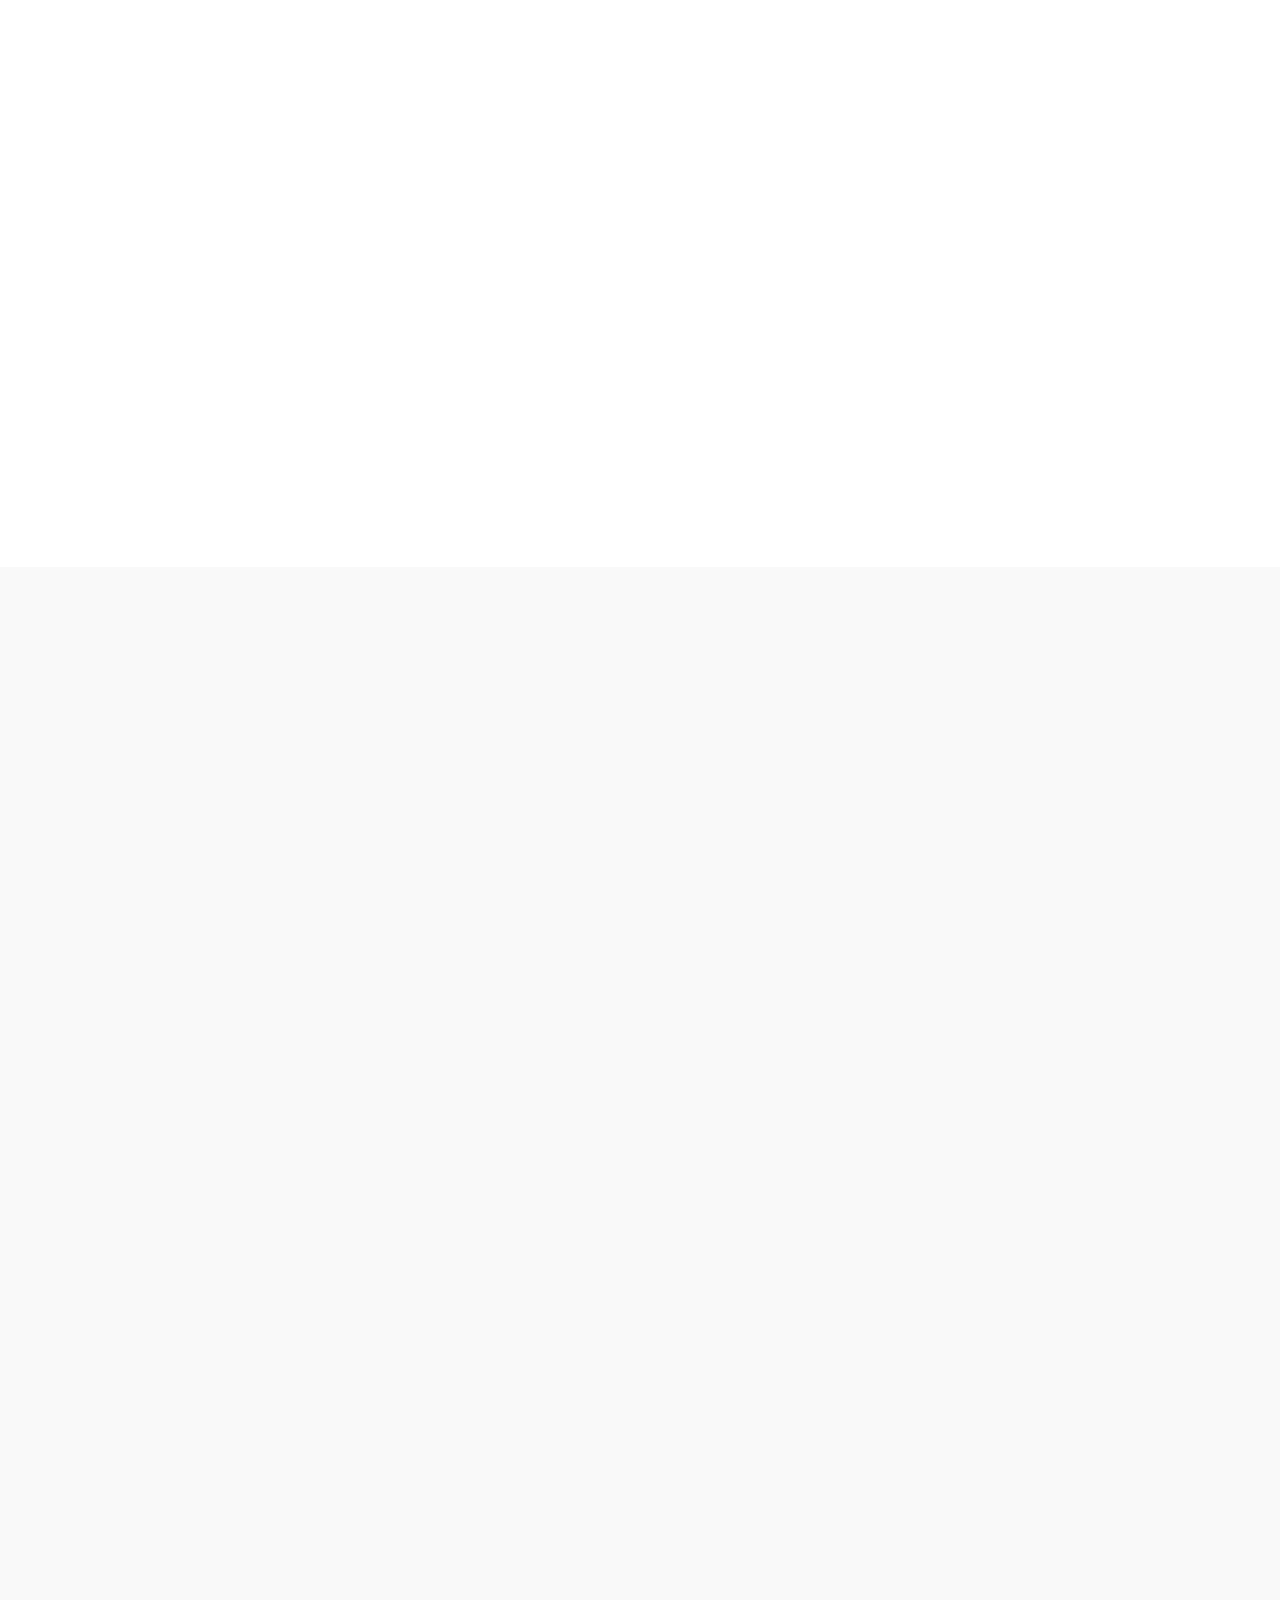
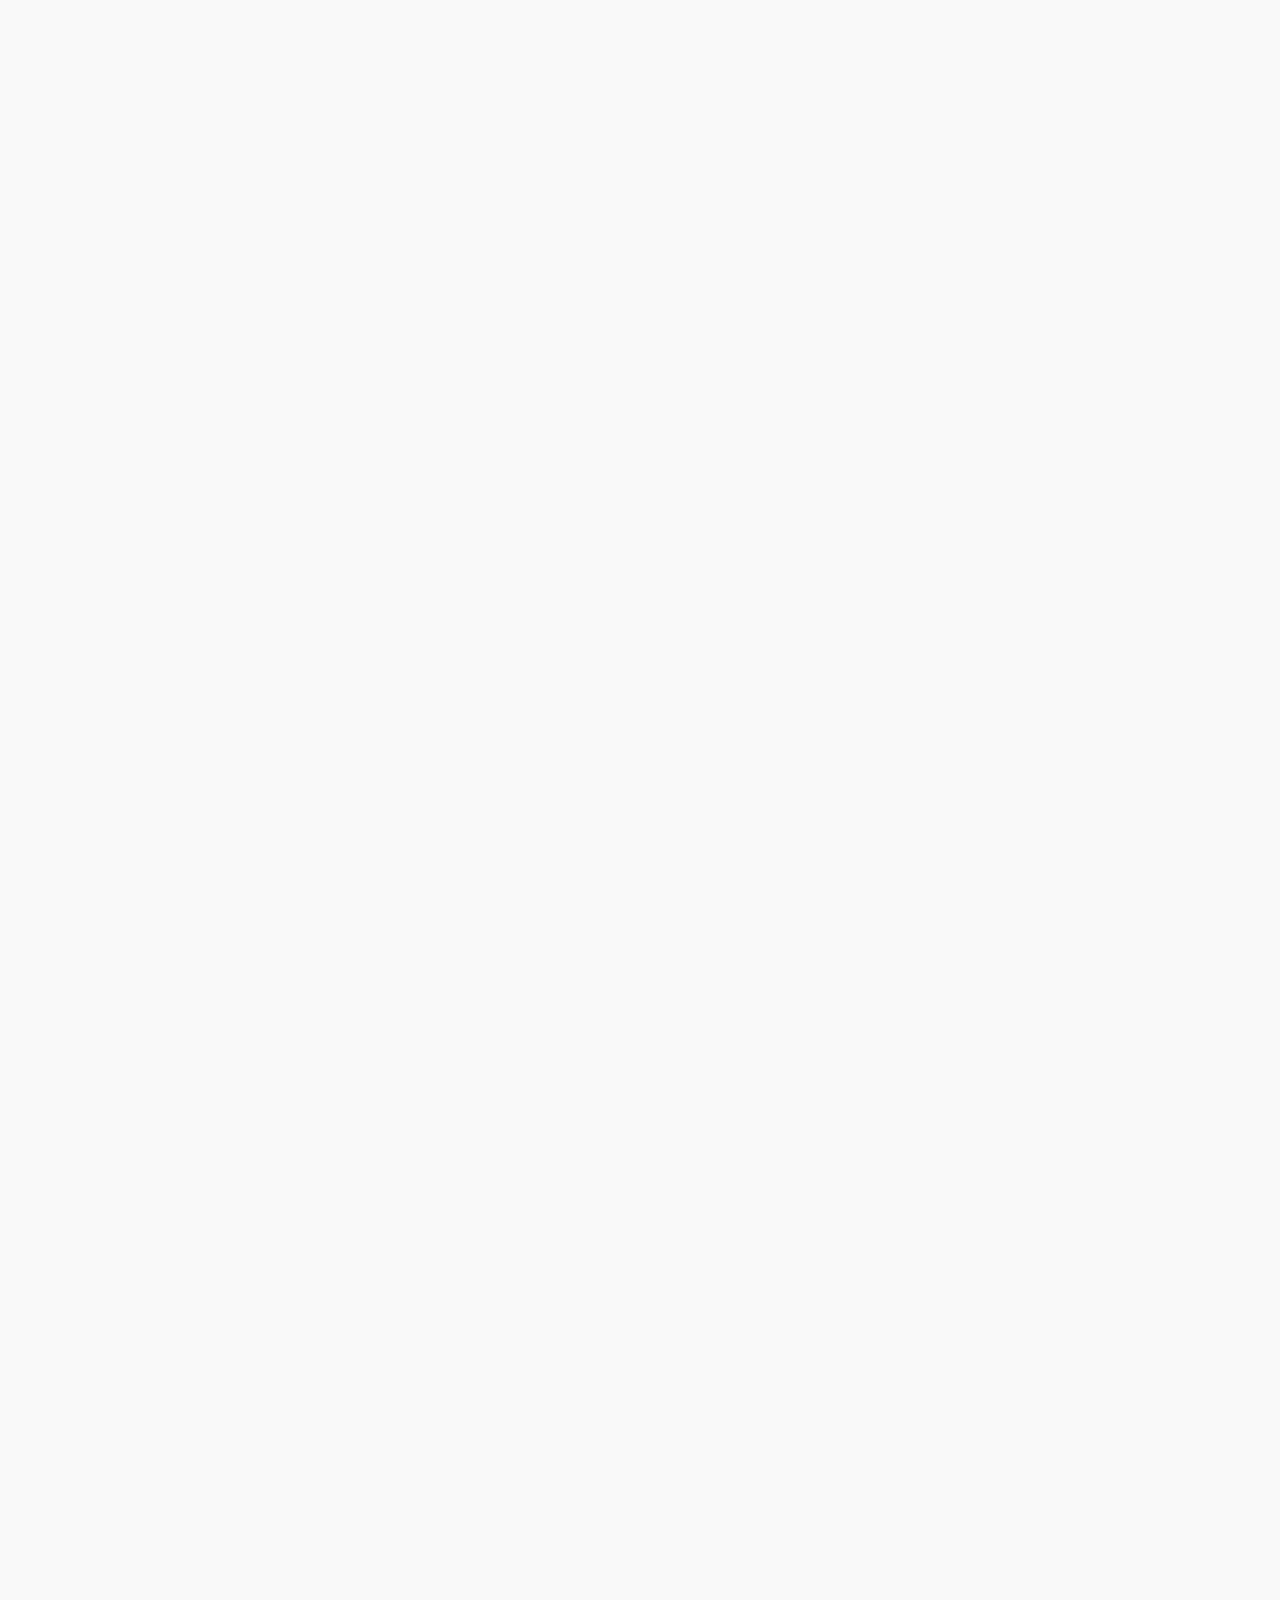
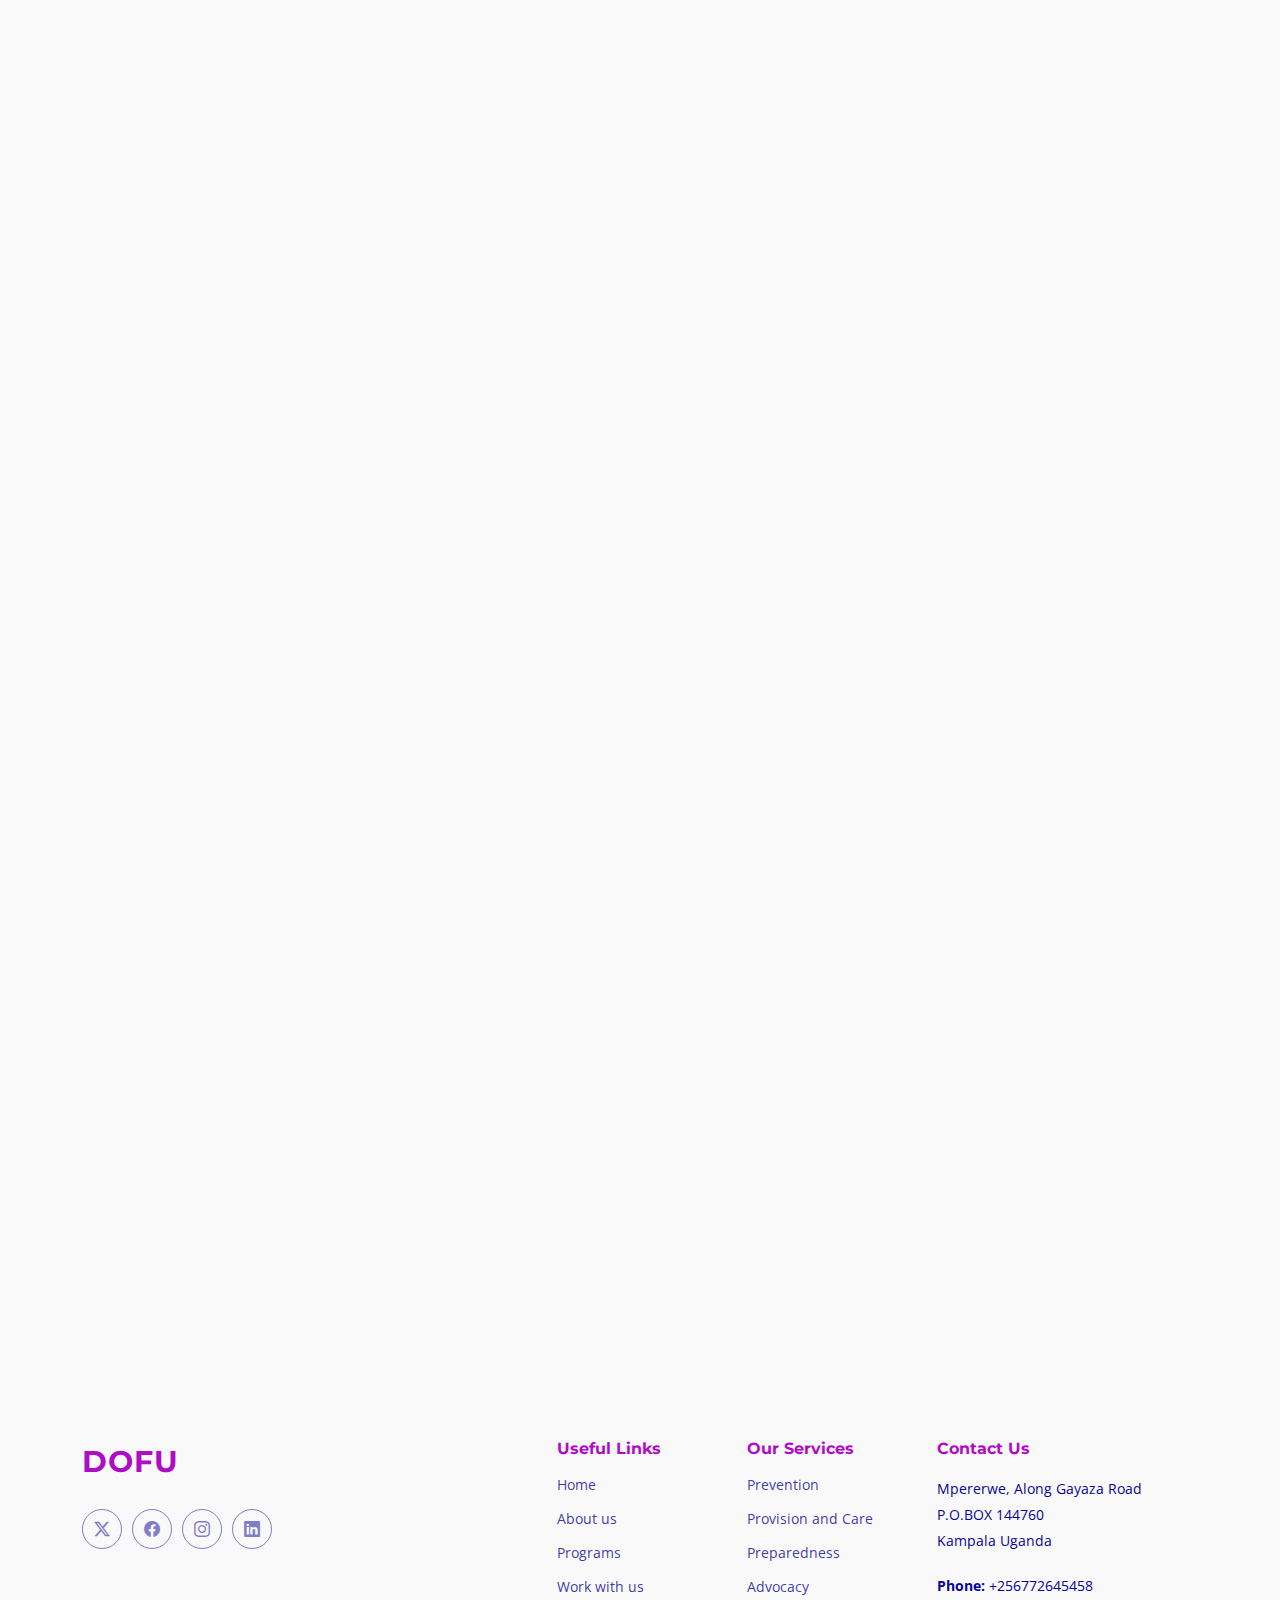
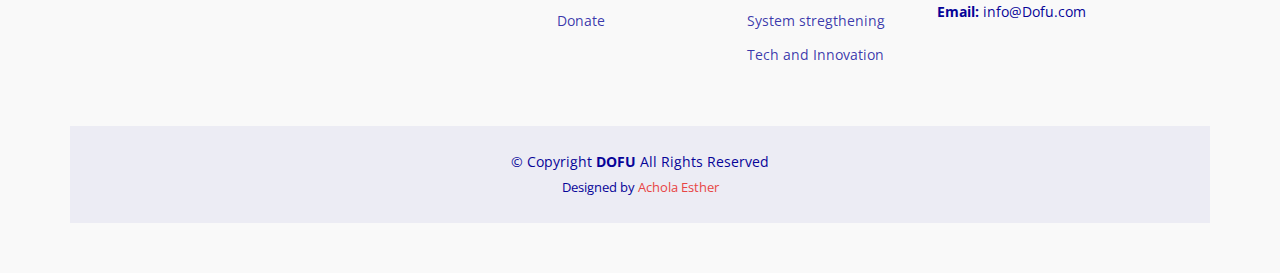
==== commit a47ebed6: "Added empowerment" ====
--- a/index.html
+++ b/index.html
@@ -187,21 +187,15 @@
               </p>
               <ul>
                 <li><i class="bi bi-check-circle-fill"></i> <span>Empowerment</span></li>
+                <p>We empower girls at risk and victims of sex trafficking to reclaim their autonomy,dignity and resilience, breaking free from exploitation and oppression .</p>
                 <li><i class="bi bi-check-circle-fill"></i> <span>Confidentiality</span></li>
+                <p>We prioritize confidentality to create a safe and trusting enviroment,empowering girls at risk and victims  to sahre their experineces without fear of judgment,retribution or exploitation</p>
                 <li><i class="bi bi-check-circle-fill"></i> <span>Accounability</span></li>
+                <p>We uphold accountability,ensuring responsible stewardship of resources transparent decision-making and measurable outcomes to protect and empower our benficiaries</p>
                 <li><i class="bi bi-check-circle-fill"></i> <span>Partnership</span></li>
+                <p>We believe parthership is essential to preventing sex trafficking,supporting survivors and promoting collective impact. We collaborate with diverse stakeholders to amplify our reach,expertise and influence</p>
               </ul>
-              <P>
-                OUR HISTORY
-               <p> Daughters of Freedom Uganda (DOFU) is a non-governmental organization (NGO) that works to rescue, rehabilitate, and reintegrate victims of sex trafficking in Uganda. Here are some of our key works
-              </P>
-              <p>-Rescue</p>
-              <p>-Rehabilitation</p>
-              <p>-Reintegration</p>
-              <div class="position-relative mt-4">
-       
-                <a href="#portfolio" class="more-btn"><span>Learn More</span> <i class="bi bi-chevron-right"></i></a>
-          <div class="col-lg-6" data-aos="fade-up" data-aos-delay="250">
+              
               </div>
             </div>
           </div>
@@ -251,6 +245,8 @@
               <div>
                 <h4 class="title"><a href="services-details.html" class="stretched-link">Prevention of sex trafficking</a></h4>
                 <p class="description">Reduced vulnerability and risk of trafficking through community awareness, education, and early intervention strategies</p>
+       
+                  <a href="#portfolio" class="more-btn"><span>Learn More</span> <i class="bi bi-chevron-right"></i></a>
               </div>
             </div>
           </div>
@@ -262,6 +258,7 @@
               <div>
                 <h4 class="title"><a href="services-details.html" class="stretched-link">Provision and Care</a></h4>
                 <p class="description">Holistic care for survivors, including shelter, trauma-informed healthcare, education, and psychosocial support.</p>
+                <a href="#portfolio" class="more-btn"><span>Learn More</span> <i class="bi bi-chevron-right"></i></a>
               </div>
             </div>
           </div><!-- End Service Item -->
@@ -273,6 +270,7 @@
               <div>
                 <h4 class="title"><a href="services-details.html" class="stretched-link">Preparedness for Resilience</a></h4>
                 <p class="description">Empowerment of girls with skills, education, and resources to rebuild their lives, ensuring long-term independence and safety</p>
+                <a href="#portfolio" class="more-btn"><span>Learn More</span> <i class="bi bi-chevron-right"></i></a>
               </div>
             </div>
           </div><!-- End Service Item -->
@@ -284,6 +282,7 @@
               <div>
                 <h4 class="title"><a href="services-details.html" class="stretched-link">Systemic Change Drivers</a></h4>
                 <p class="description">Strengthened systems and policies, widespread community advocacy, and technological innovations working together to eliminate trafficking.</p>
+                <a href="#portfolio" class="more-btn"><span>Learn More</span> <i class="bi bi-chevron-right"></i></a>
               </div>
               
             </div> <div class="col-lg-7 order-1 order-lg-2 d-flex align-items-center" data-aos="zoom-out" data-aos-delay="100">
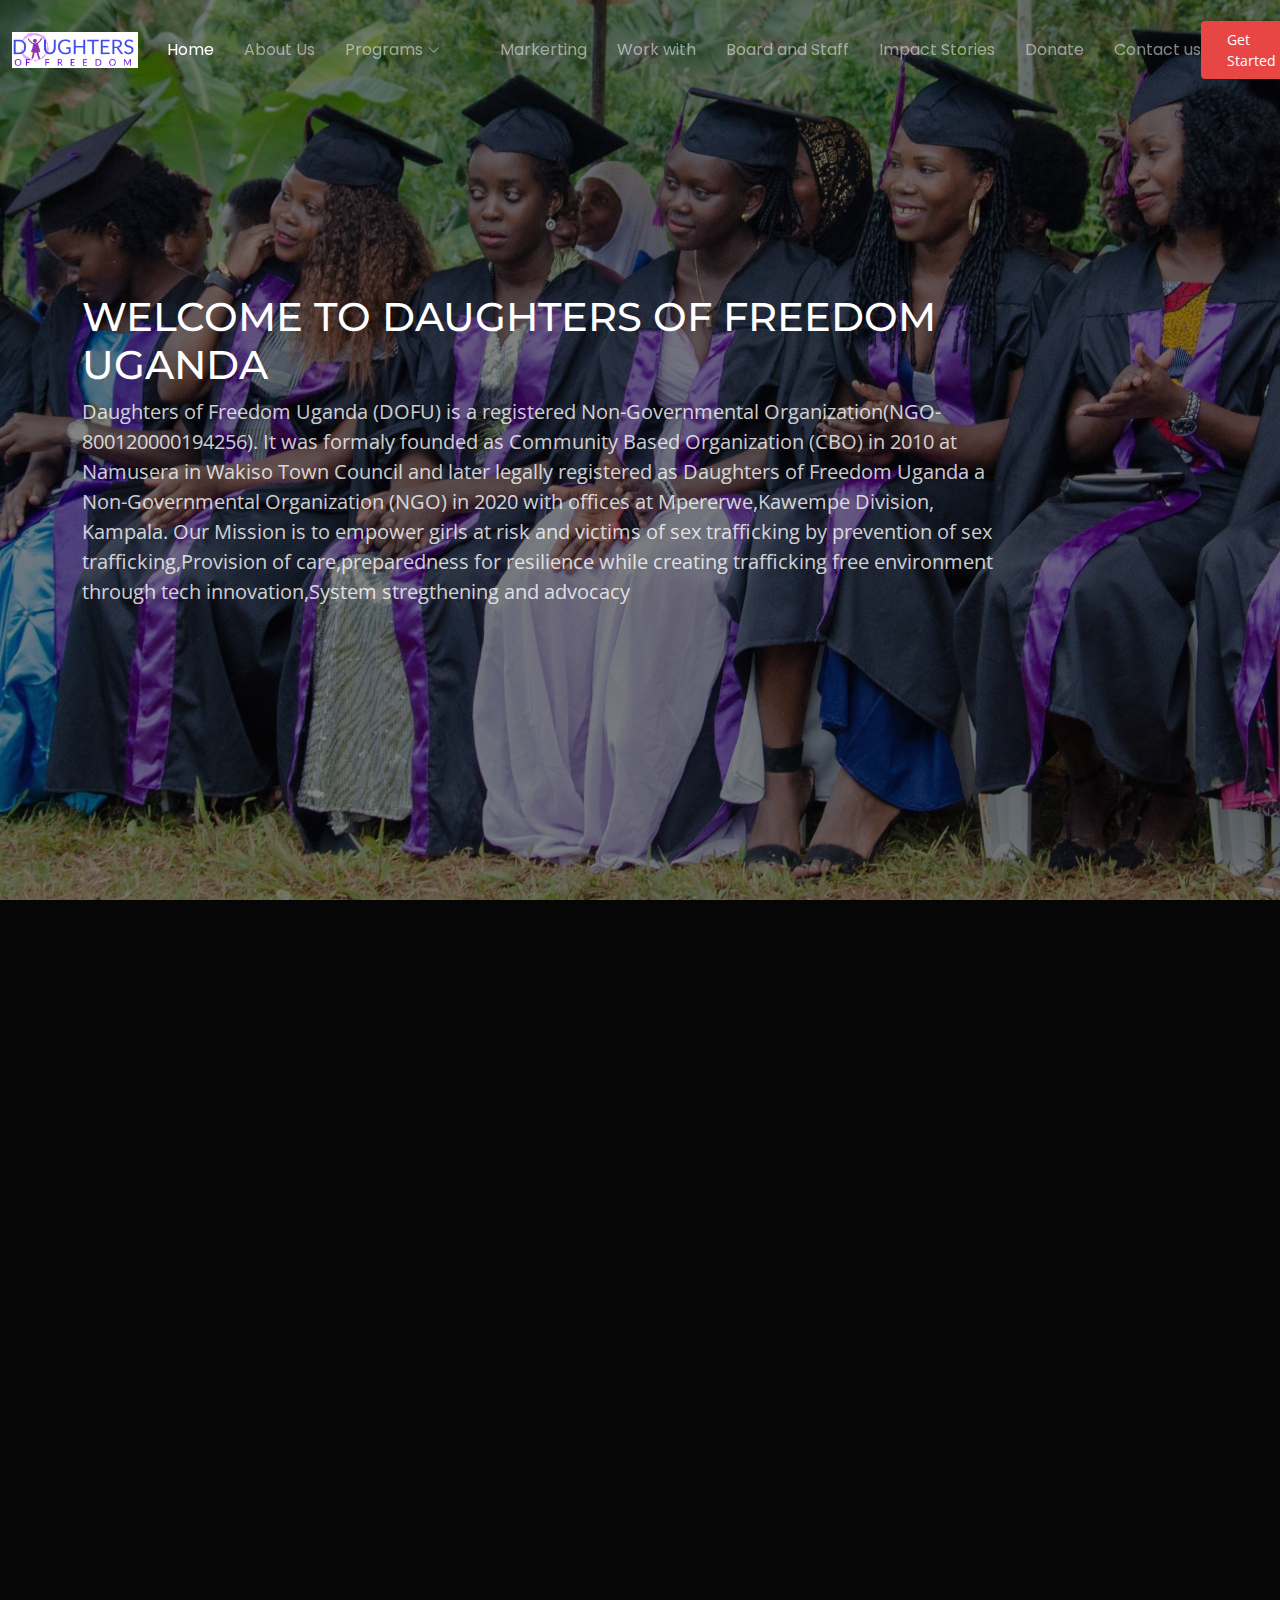
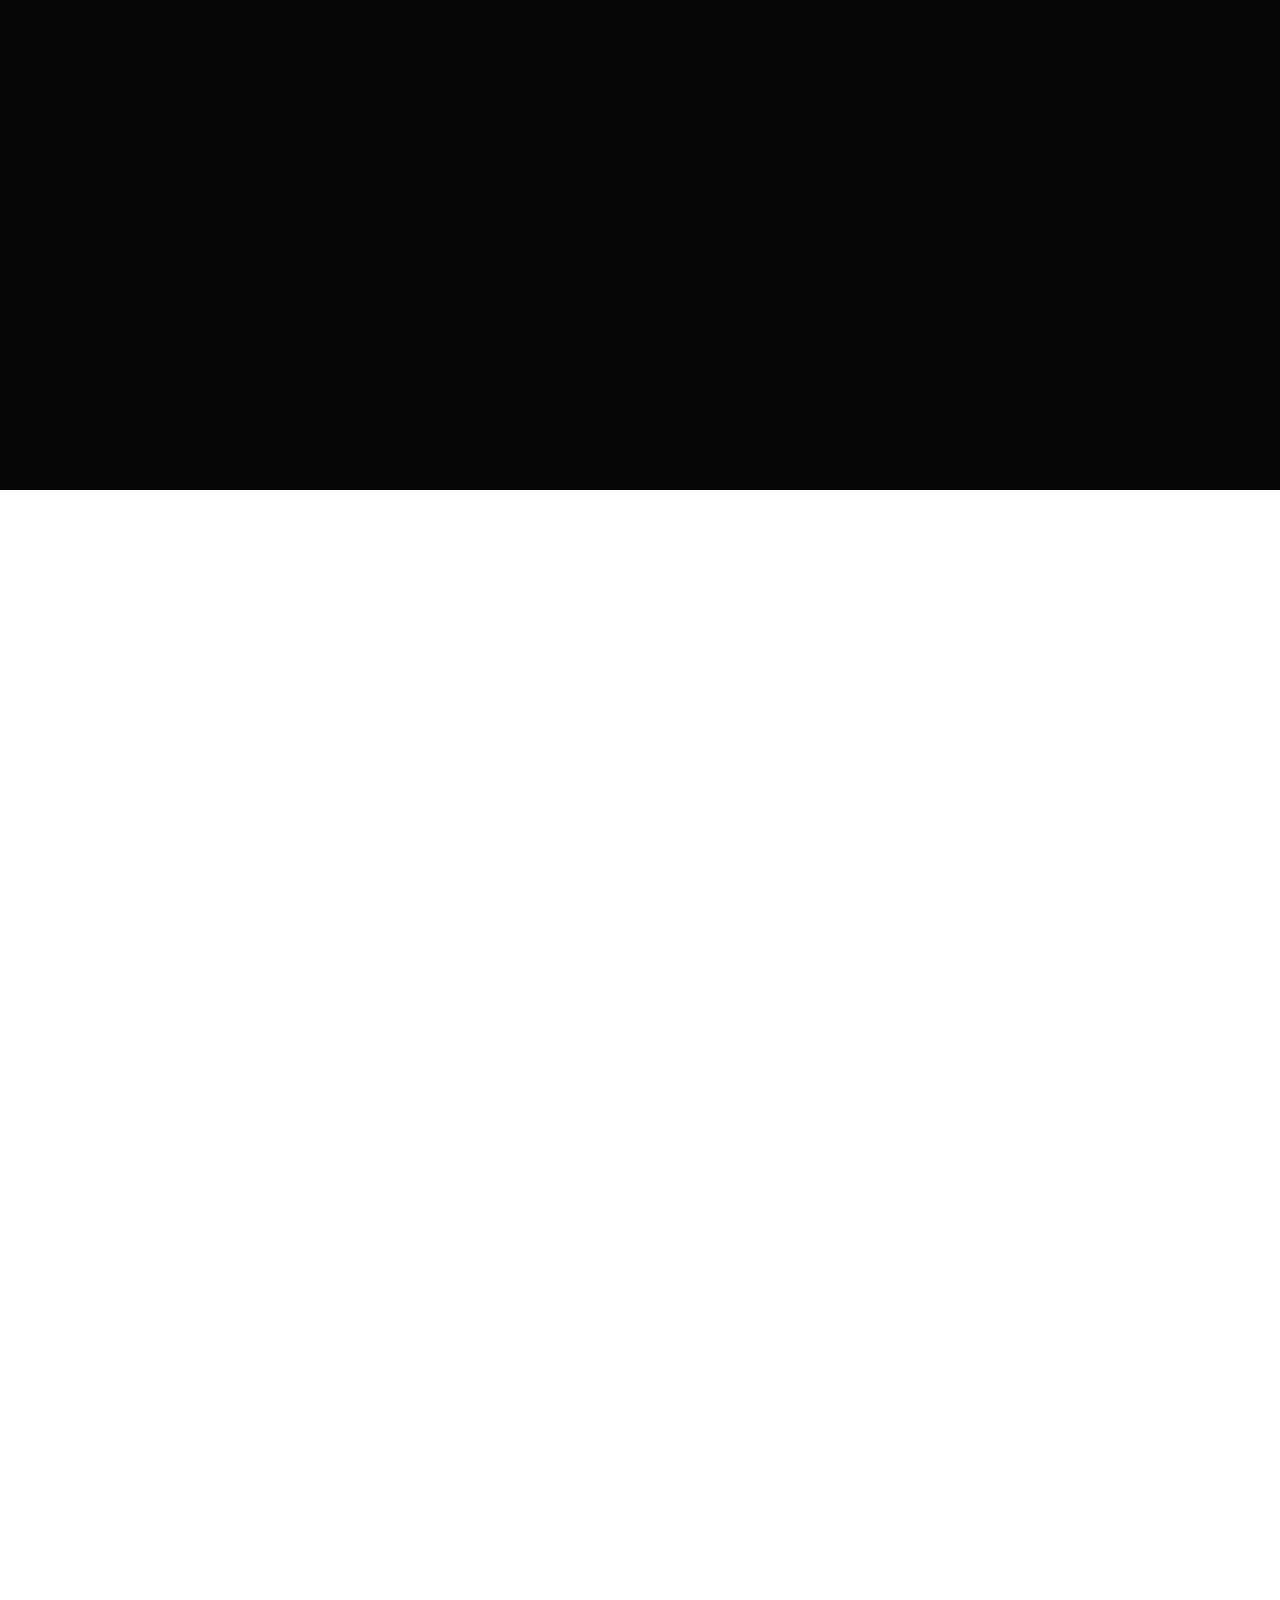
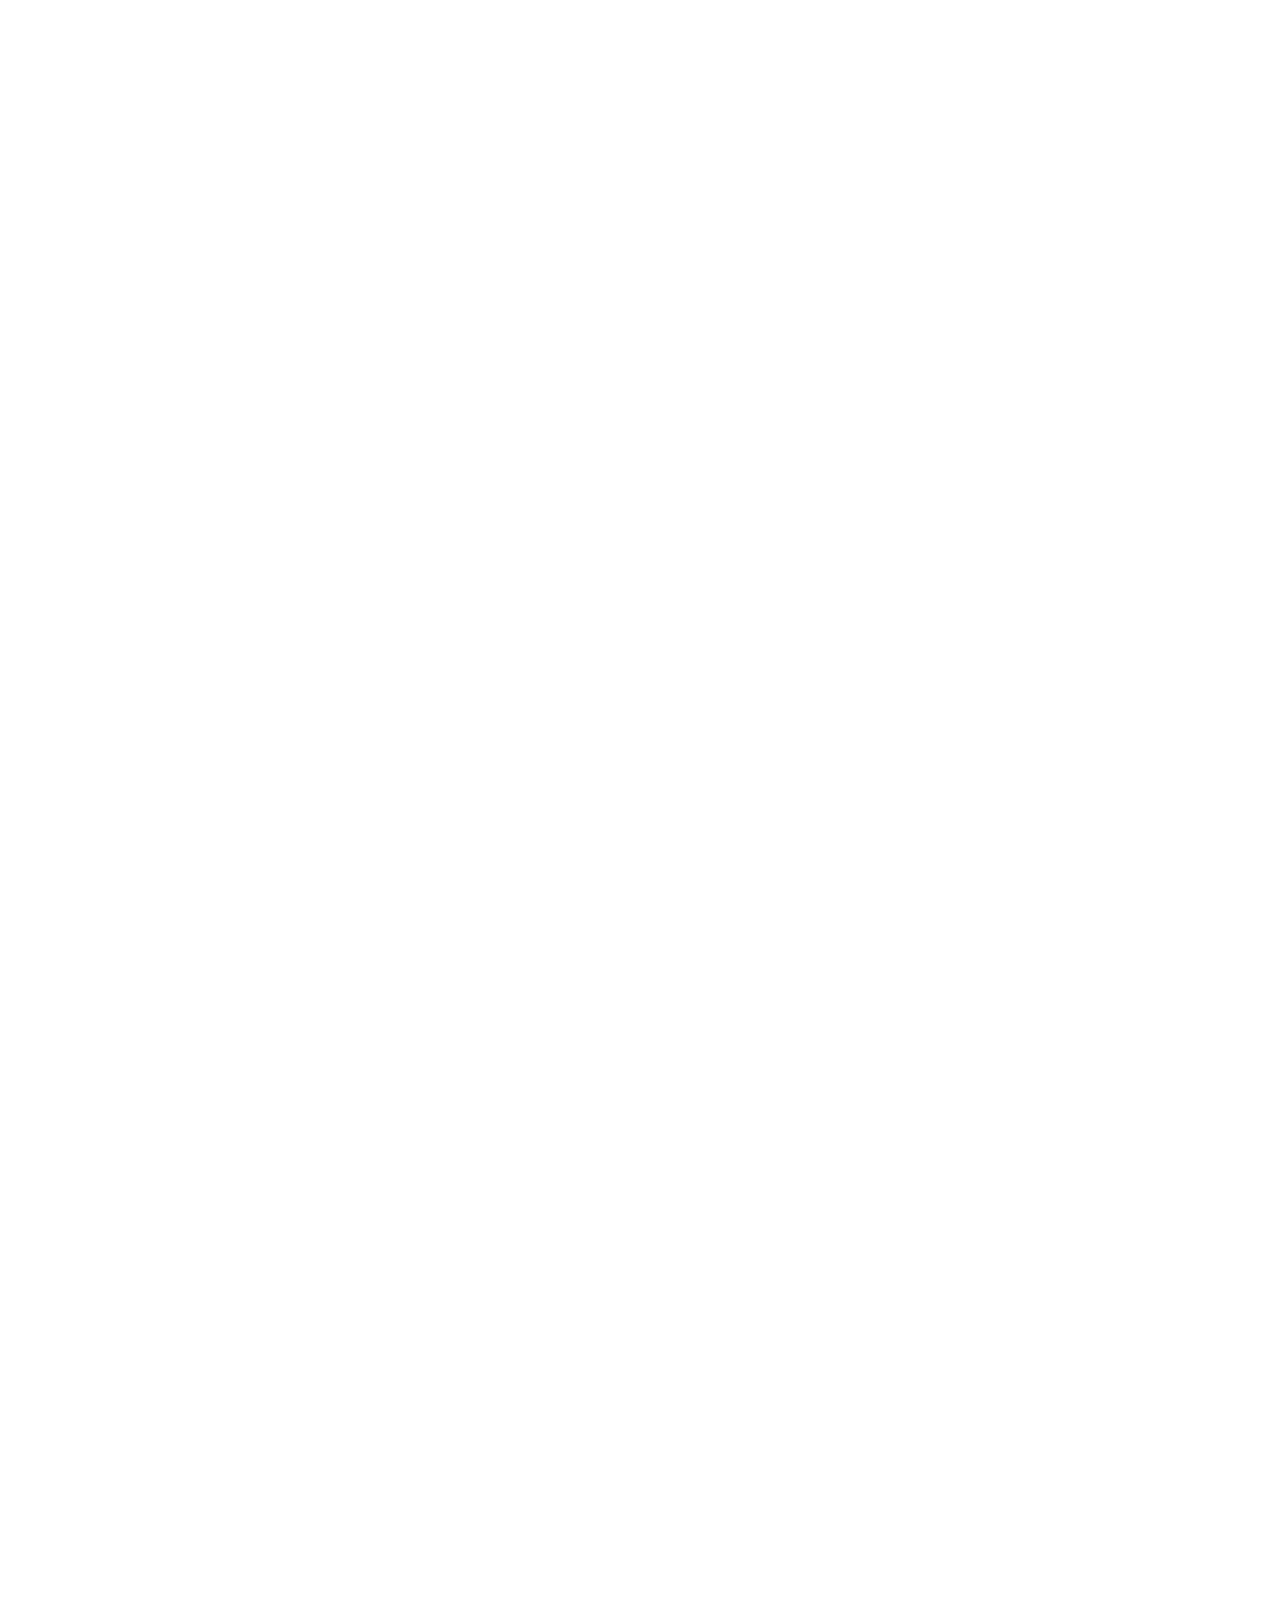
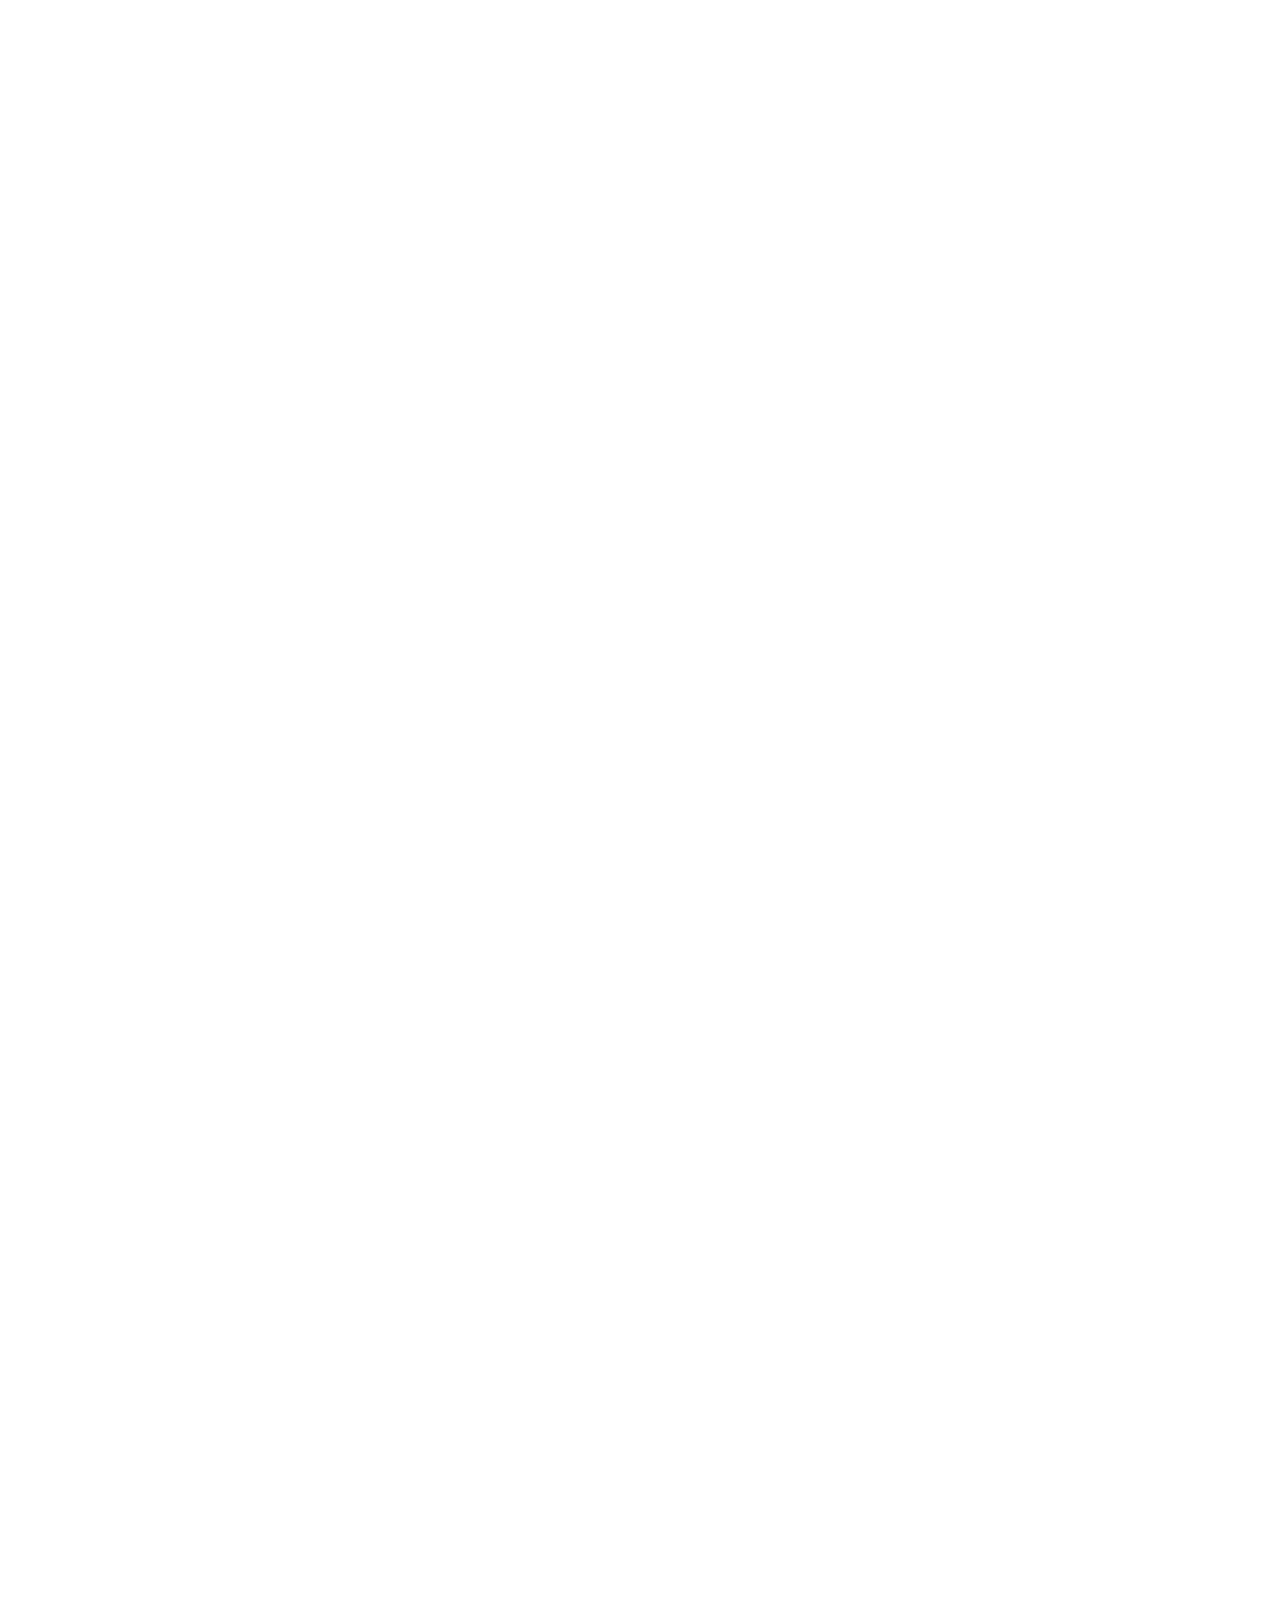
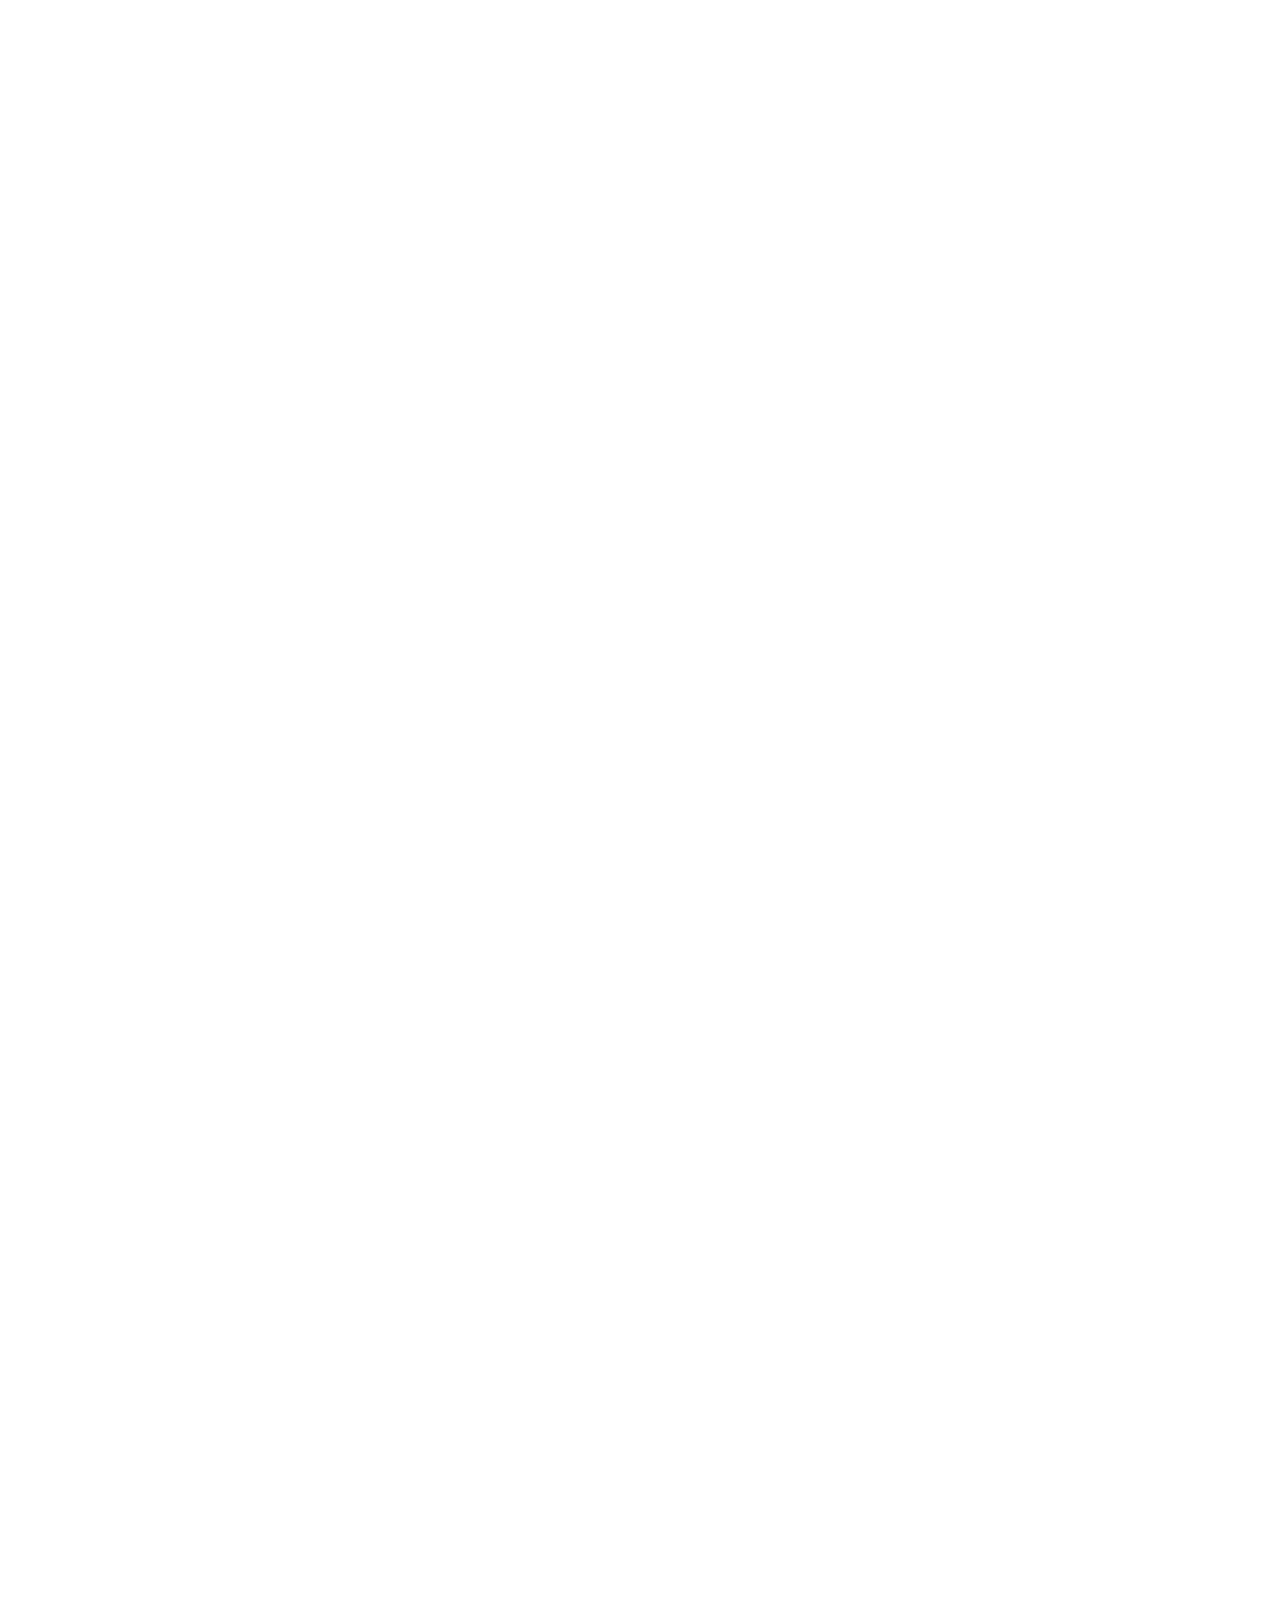
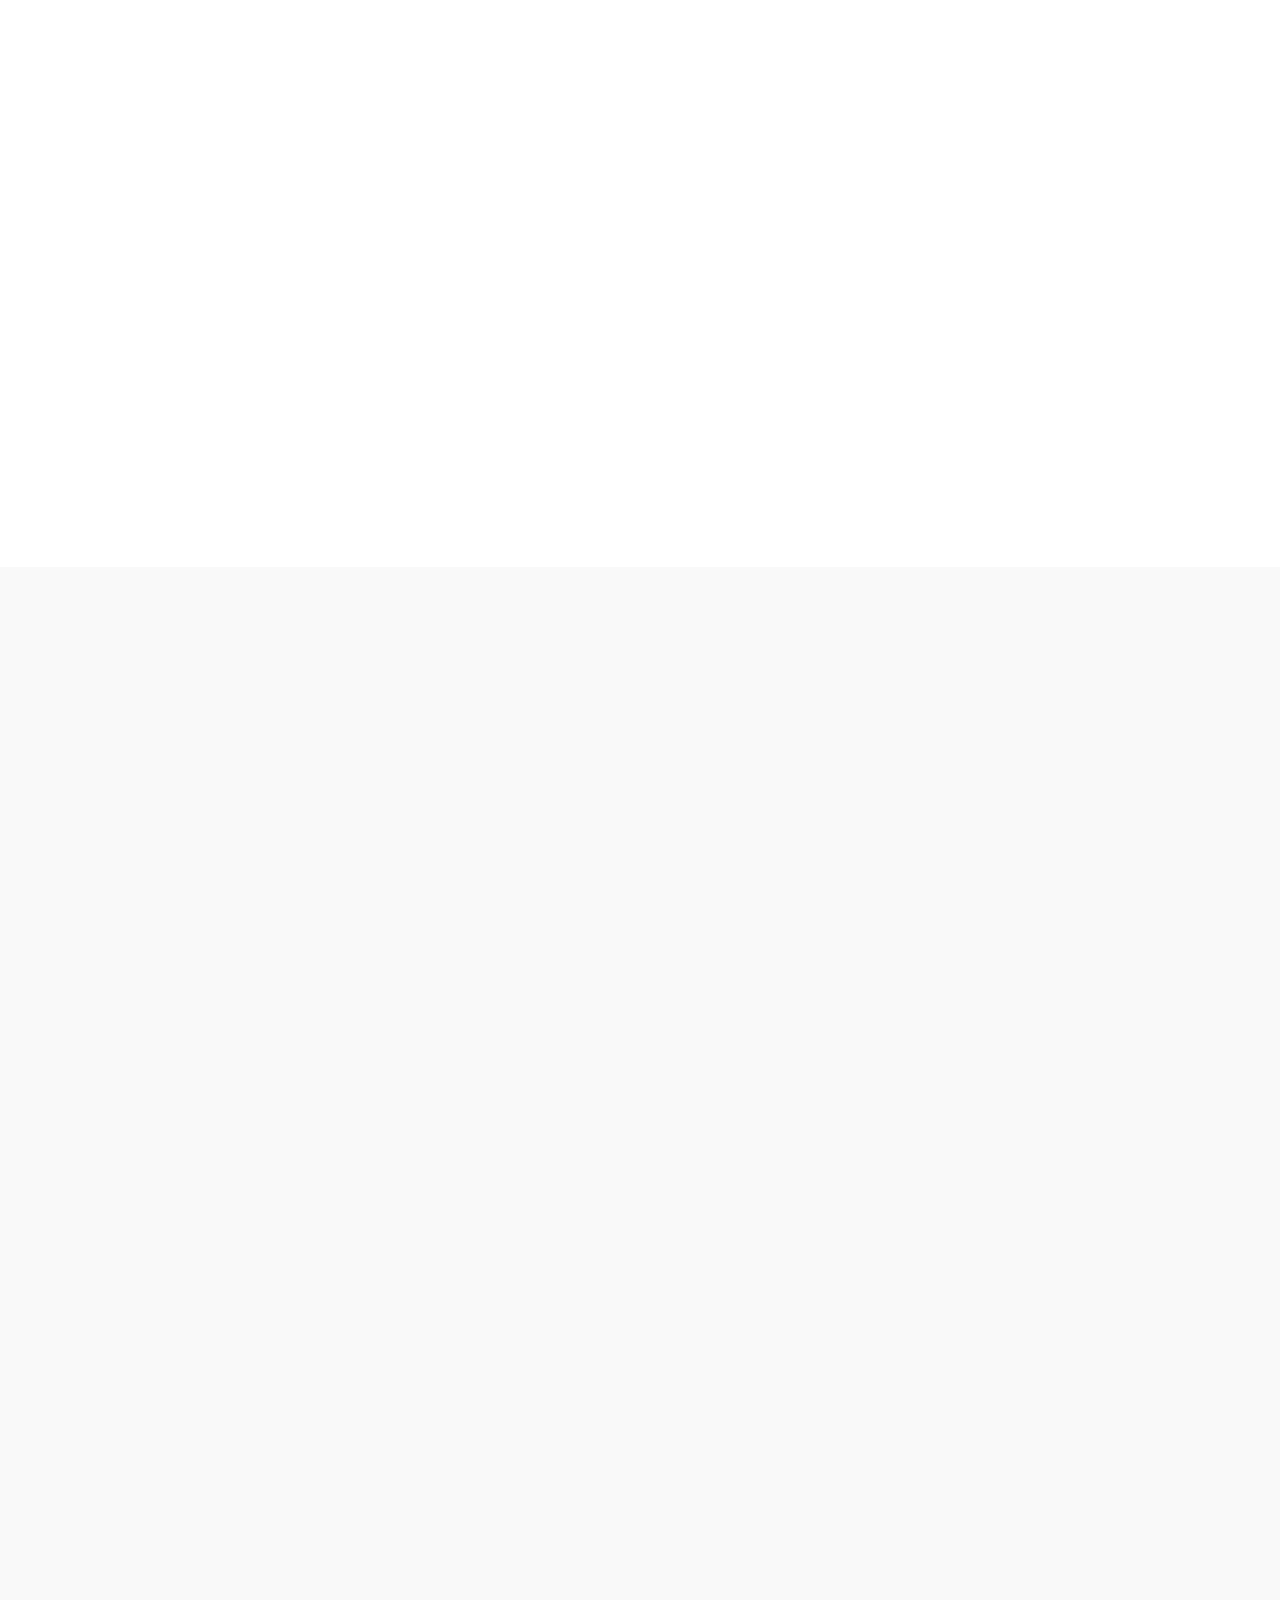
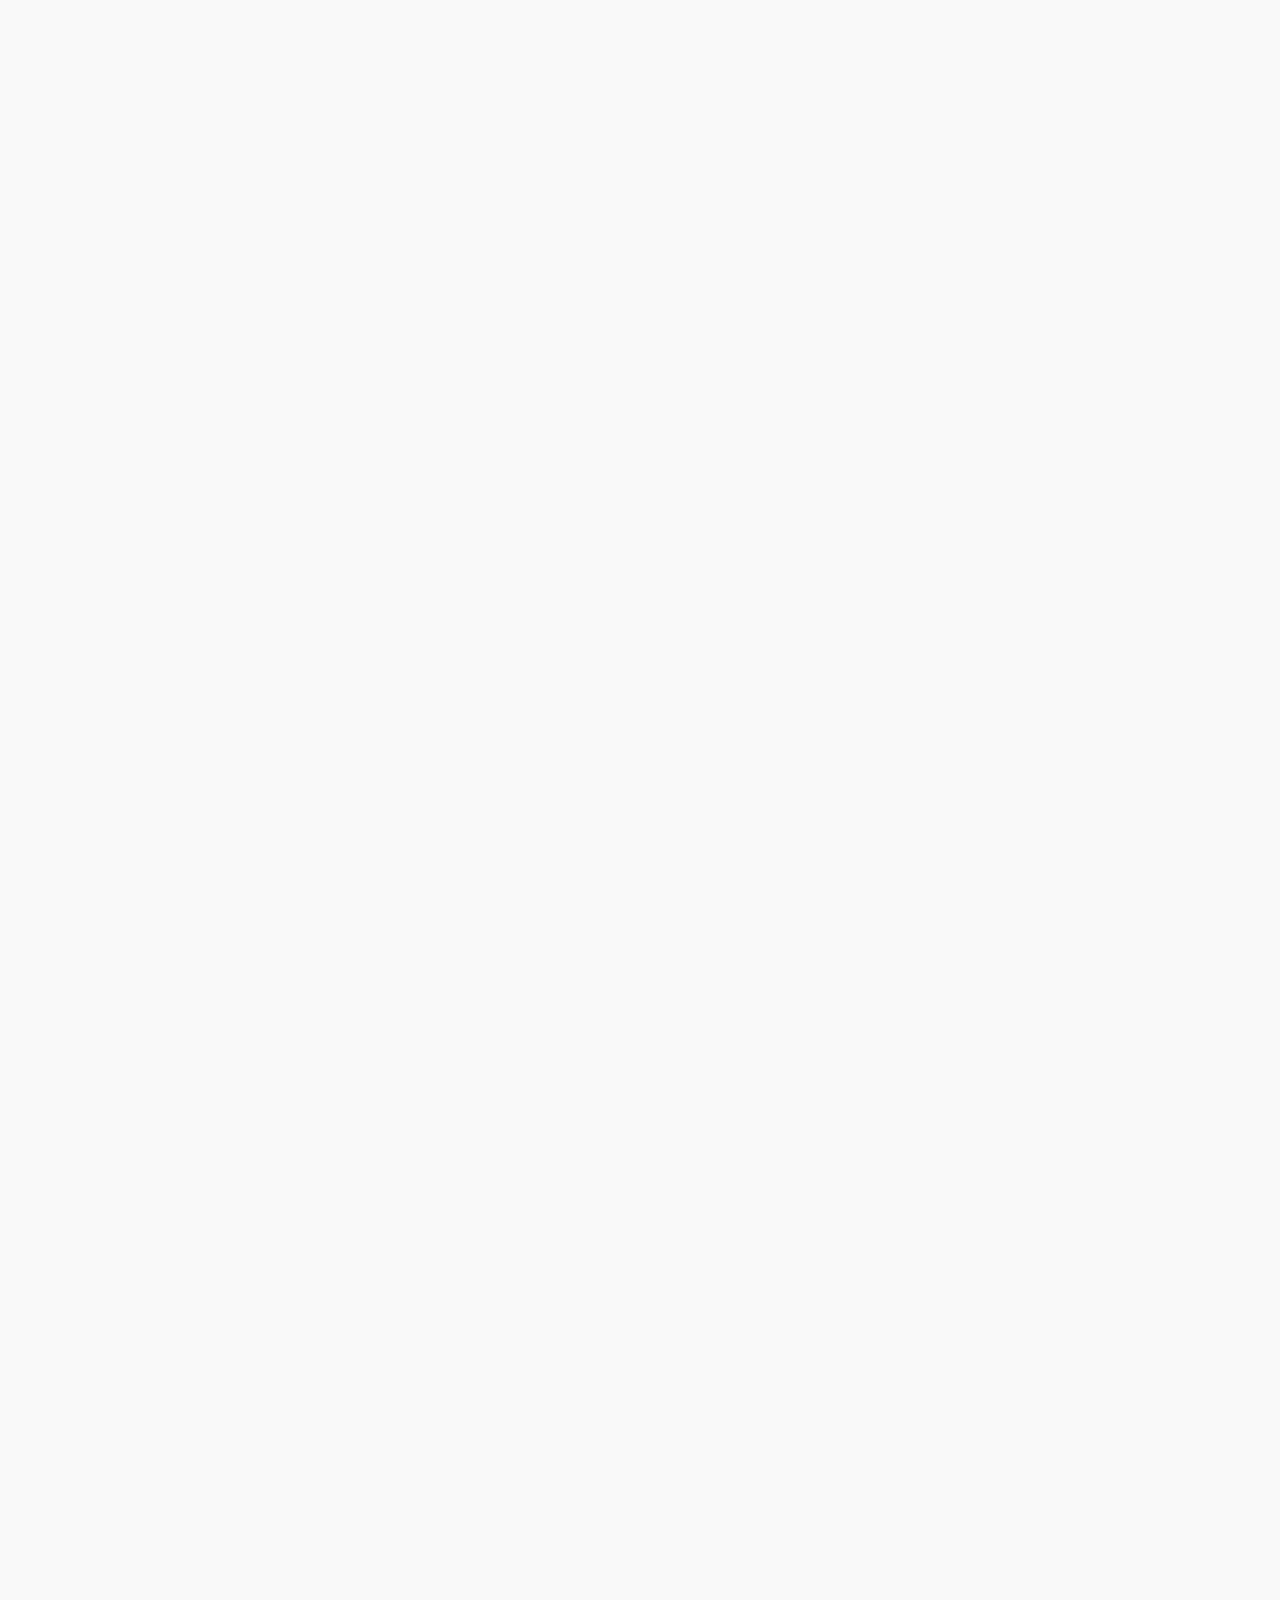
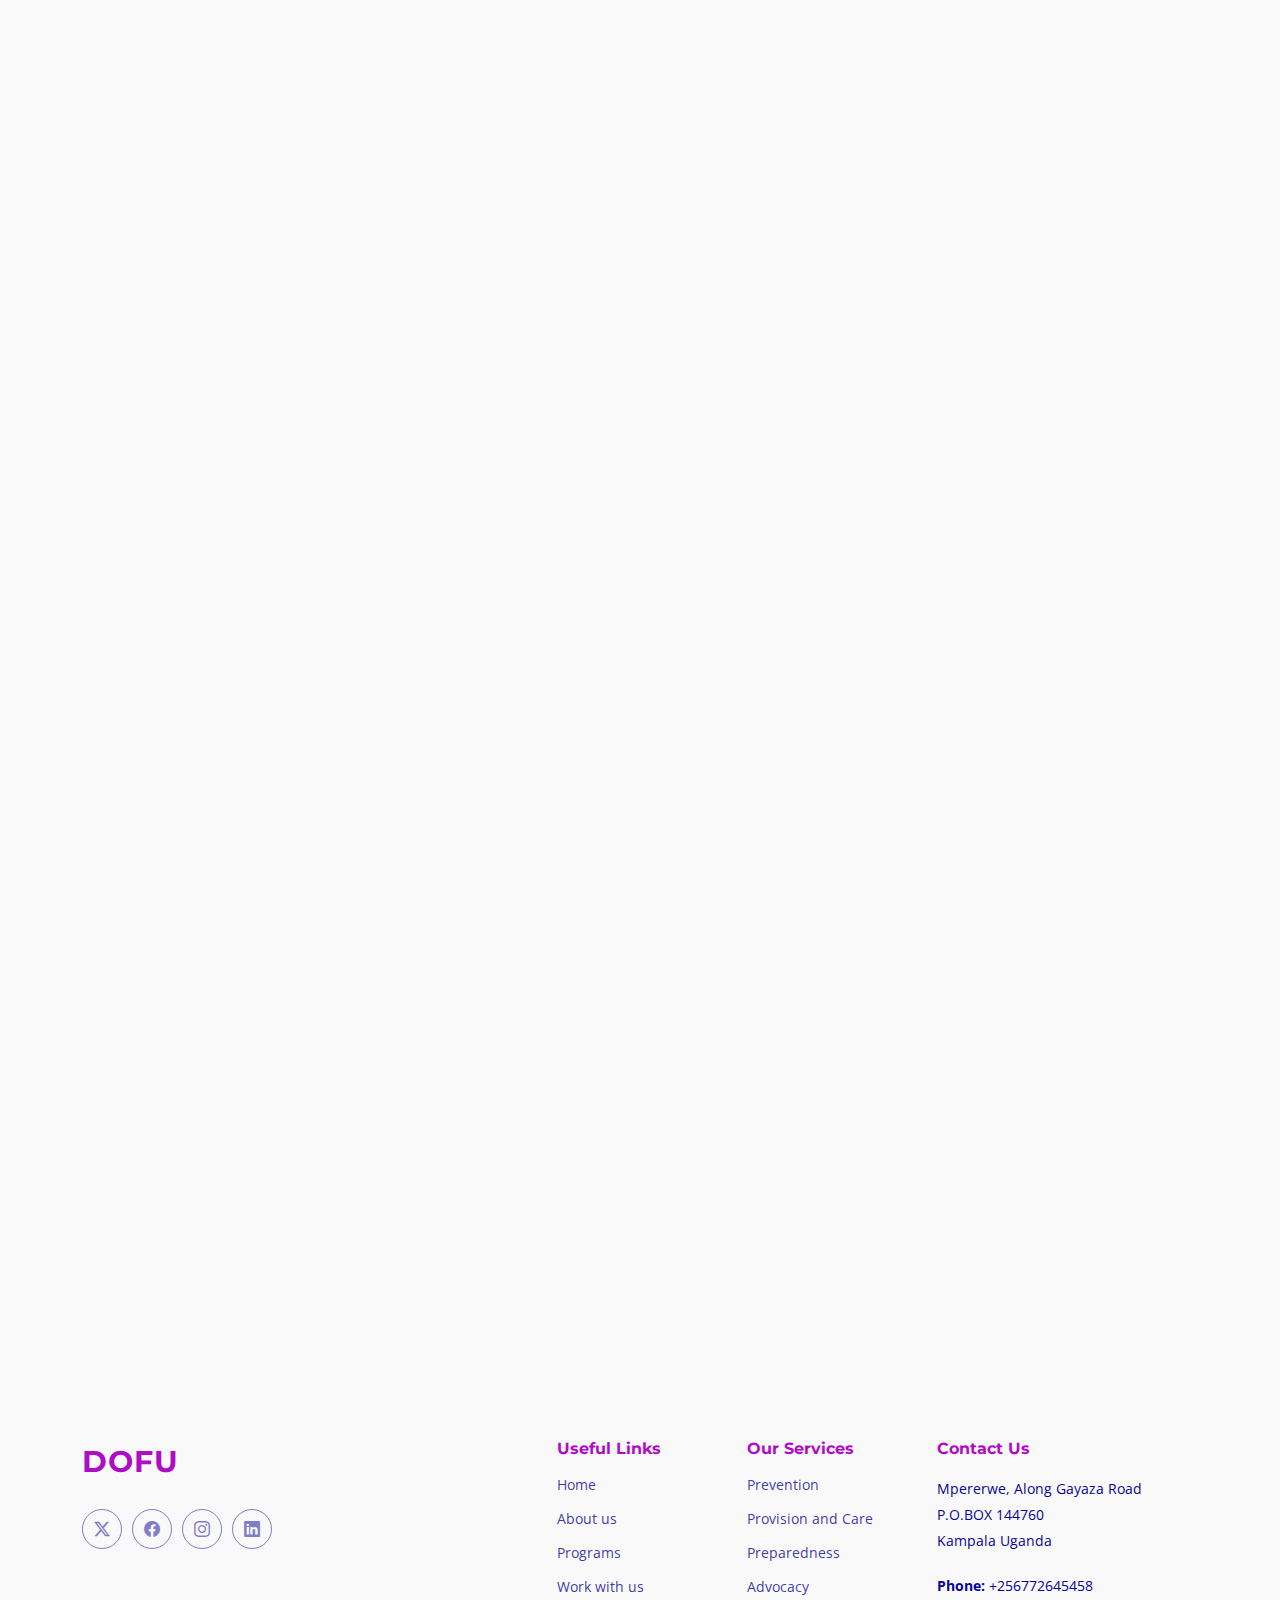
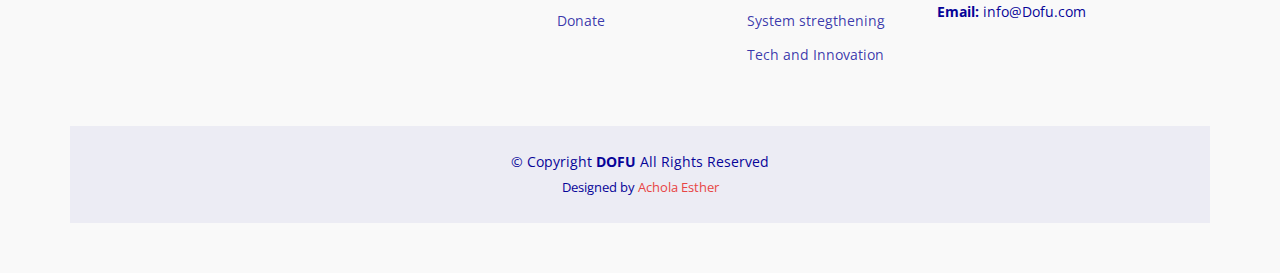
==== commit d3426b50: "Added Titles" ====
--- a/index.html
+++ b/index.html
@@ -56,27 +56,31 @@
         <ul>
           <li><a href="index.html#hero" class="active">Home</a></li>
           <li><a href="index.html#about">About Us</a></li>
-          <li class="dropdown"><a href="index.html#portfolio"><span>Programs</span> <i class="bi bi-chevron-down toggle-dropdown"></i></a>
+          <li class="dropdown"><a href="#services"><span>Programs</span> <i class="bi bi-chevron-down toggle-dropdown"></i></a>
             <ul>
               <li><a href="#services">Our Programs</a></li>
-              <li class="dropdown"><a href="#index.html#portfolio"><span></span> <i class="bi bi-chevron-down toggle-dropdown"></i></a>
+              <li class="dropdown"><a href="#services"><span></span> <i class="bi bi-chevron-down toggle-dropdown"></i></a>
                 <li><a href="#services"></a></li>
                 <ul>
                   <li><a href="#services"></a>Prevention</li>
                   <li><a href="#services">Providence for Care</a></li>
                   <li><a href="#services"></a>Preparedness for Resilience</li>
+                  <li><a href="#services"></a>Systemic change drivers</li>
                 </ul>
               </li>
-              <li><a href="#services">Providence and care</a></li>
               <li><a href="#services">Prevention</a></li>
-              <li><a href="#services">Preparedness</a></li>
+              <li><a href="#services">Provision and Care</a></li>
+              <li><a href="#services">Preparedness for Resilience</a></li>
+              <li><a href="#services">Systemic change drivers</a></li>
+              
             </ul>
           </li>
           <li><a href="index.html#services"></a></li>
-          <li><a href="index.html#portfolio">Publication and Research</a></li>
+          <li><a href="index.html#portfolio">Markerting</a></li>
           <li><a href="index.html#pricing">Work with</a></li>
           <li><a href="index.html#team">Board and Staff</a></li>
-          <li><a href="blog.html">Donate</a></li>
+          <li><a href="testimonials">Impact Stories</a></li>
+          <li><a href="#contact" >Donate</a> </li>
           
           <li><a href="index.html#contact">Contact us</a></li>
         </ul>
@@ -98,19 +102,12 @@
       <div class="container">
         <div class="row">
           <div class="col-lg-10">
-            <h3 data-aos="fade-up" data-aos-delay="100">WELCOME TO DAUGHTERS OF FREEDOM UGANDA</h3>
+            <h1 data-aos="fade-up" data-aos-delay="100">WELCOME TO DAUGHTERS OF FREEDOM UGANDA</h1>
             <p data-aos="fade-up" data-aos-delay="200">Daughters of Freedom Uganda (DOFU) is a registered Non-Governmental Organization(NGO-800120000194256).
               It was formaly founded as Community Based Organization (CBO) in 2010 at Namusera in Wakiso Town Council and later legally registered as Daughters of Freedom Uganda a Non-Governmental
               Organization (NGO) in 2020 with offices at Mpererwe,Kawempe Division, Kampala. Our Mission is to empower girls at risk and victims of sex trafficking by prevention of sex trafficking,Provision of care,preparedness for resilience while creating trafficking free environment through tech innovation,System stregthening and advocacy</p>
           </div>
-          <div class="col-lg-5" data-aos="fade-up" data-aos-delay="300">
-            <form action="forms/newsletter.php" method="post" class="php-email-form">
-              <div class="sign-up-form"><input type="email" name="email"><input type="submit" value="Subscribe"></div>
-              <div class="loading">Loading</div>
-              <div class= Message-sent></div>
-              <div class="sent-message">Your subscription request has been sent. Thank you!</div>
-              <a class="btn-contact us" href="index.html#contact us"></a>
-            </form>
+          
           </div>
         </div>
       </div>
@@ -256,7 +253,7 @@
             <div class="service-item d-flex">
               <div class="icon flex-shrink-0"><i class="bi bi-card-checklist"></i></div>
               <div>
-                <h4 class="title"><a href="services-details.html" class="stretched-link">Provision and Care</a></h4>
+                <h4 class="title"><a href="starter-page.html" class="stretched-link">Provision and Care</a></h4>
                 <p class="description">Holistic care for survivors, including shelter, trauma-informed healthcare, education, and psychosocial support.</p>
                 <a href="#portfolio" class="more-btn"><span>Learn More</span> <i class="bi bi-chevron-right"></i></a>
               </div>
@@ -268,8 +265,8 @@
             <div class="service-item d-flex">
               <div class="icon flex-shrink-0"><i class="bi bi-card-checklist"></i></div>
               <div>
-                <h4 class="title"><a href="services-details.html" class="stretched-link">Preparedness for Resilience</a></h4>
-                <p class="description">Empowerment of girls with skills, education, and resources to rebuild their lives, ensuring long-term independence and safety</p>
+                <h4 class="title"><a href="blog-details.html" class="stretched-link">Preparedness for Resilience</a></h4>
+                <p class="description">preparedness for resilience is a key pillar in empowering girls at risk of or recovering from sex trafficking. This focus on resilience helps to ensure that survivors not only recover from exploitation but are equipped with the skills, support, and mental strength to rebuild their lives and remain empowered in the face of future challenges. Preparedness for resilience involves comprehensive programs that address personal, social, and economic aspects of recovery and self-reliance</p>
                 <a href="#portfolio" class="more-btn"><span>Learn More</span> <i class="bi bi-chevron-right"></i></a>
               </div>
             </div>
@@ -280,7 +277,7 @@
             <div class="service-item d-flex">
               <div class="icon flex-shrink-0"><i class="bi bi-bar-chart"></i></div>
               <div>
-                <h4 class="title"><a href="services-details.html" class="stretched-link">Systemic Change Drivers</a></h4>
+                <h4 class="title"><a href="blog.html" class="stretched-link">Systemic Change Drivers</a></h4>
                 <p class="description">Strengthened systems and policies, widespread community advocacy, and technological innovations working together to eliminate trafficking.</p>
                 <a href="#portfolio" class="more-btn"><span>Learn More</span> <i class="bi bi-chevron-right"></i></a>
               </div>
@@ -312,7 +309,7 @@
               By integrating technology into our programs, we enhance our outreach and intervention strategies. We use data-driven insights to identify trafficking patterns, optimize resource allocation, and improve our advocacy efforts, creating a more effective response to prevent trafficking.
             </p>
             </p>
-            <a href="#portfolio" class="btn btn-get-started">Get Started</a>
+            <a href="#blog-details.html" class="btn btn-get-started">Get Started</a>
           </div>
           <div class="col-lg-7 order-1 order-lg-2 d-flex align-items-center" data-aos="zoom-out" data-aos-delay="100">
             <div class="image-stack">
@@ -333,7 +330,7 @@
               <li><i class="bi bi-check"></i><span>Partnership Development</span></li>
               <li><i class="bi bi-check"></i> <span>Technology integration</span></li>
             </ul>
-            <a href="#portfolio" class="btn btn-get-started align-self-start">Get Started</a>
+            <a href="#blog-details.html" class="btn btn-get-started align-self-start">Get Started</a>
           </div>
           <div class="container">
 
@@ -345,7 +342,7 @@
                   
                 </p>
                 </p>
-                <a href="#portfolio" class="btn btn-get-started">Get Started</a>
+                <a href="#blog-details.html" class="btn btn-get-started">Get Started</a>
               </div>
               <div class="col-lg-7 order-1 order-lg-2 d-flex align-items-center" data-aos="zoom-out" data-aos-delay="100">
                 <div class="image-stack">
@@ -759,7 +756,7 @@
         <div class="row align-items-center">
 
           <div class="col-lg-5 info" data-aos="fade-up" data-aos-delay="100">
-            <h3>Testimonials</h3>
+            <h3>Impact stories</h3>
             <p>
               These testimonials showcase the postive experience and results in 14 years
               
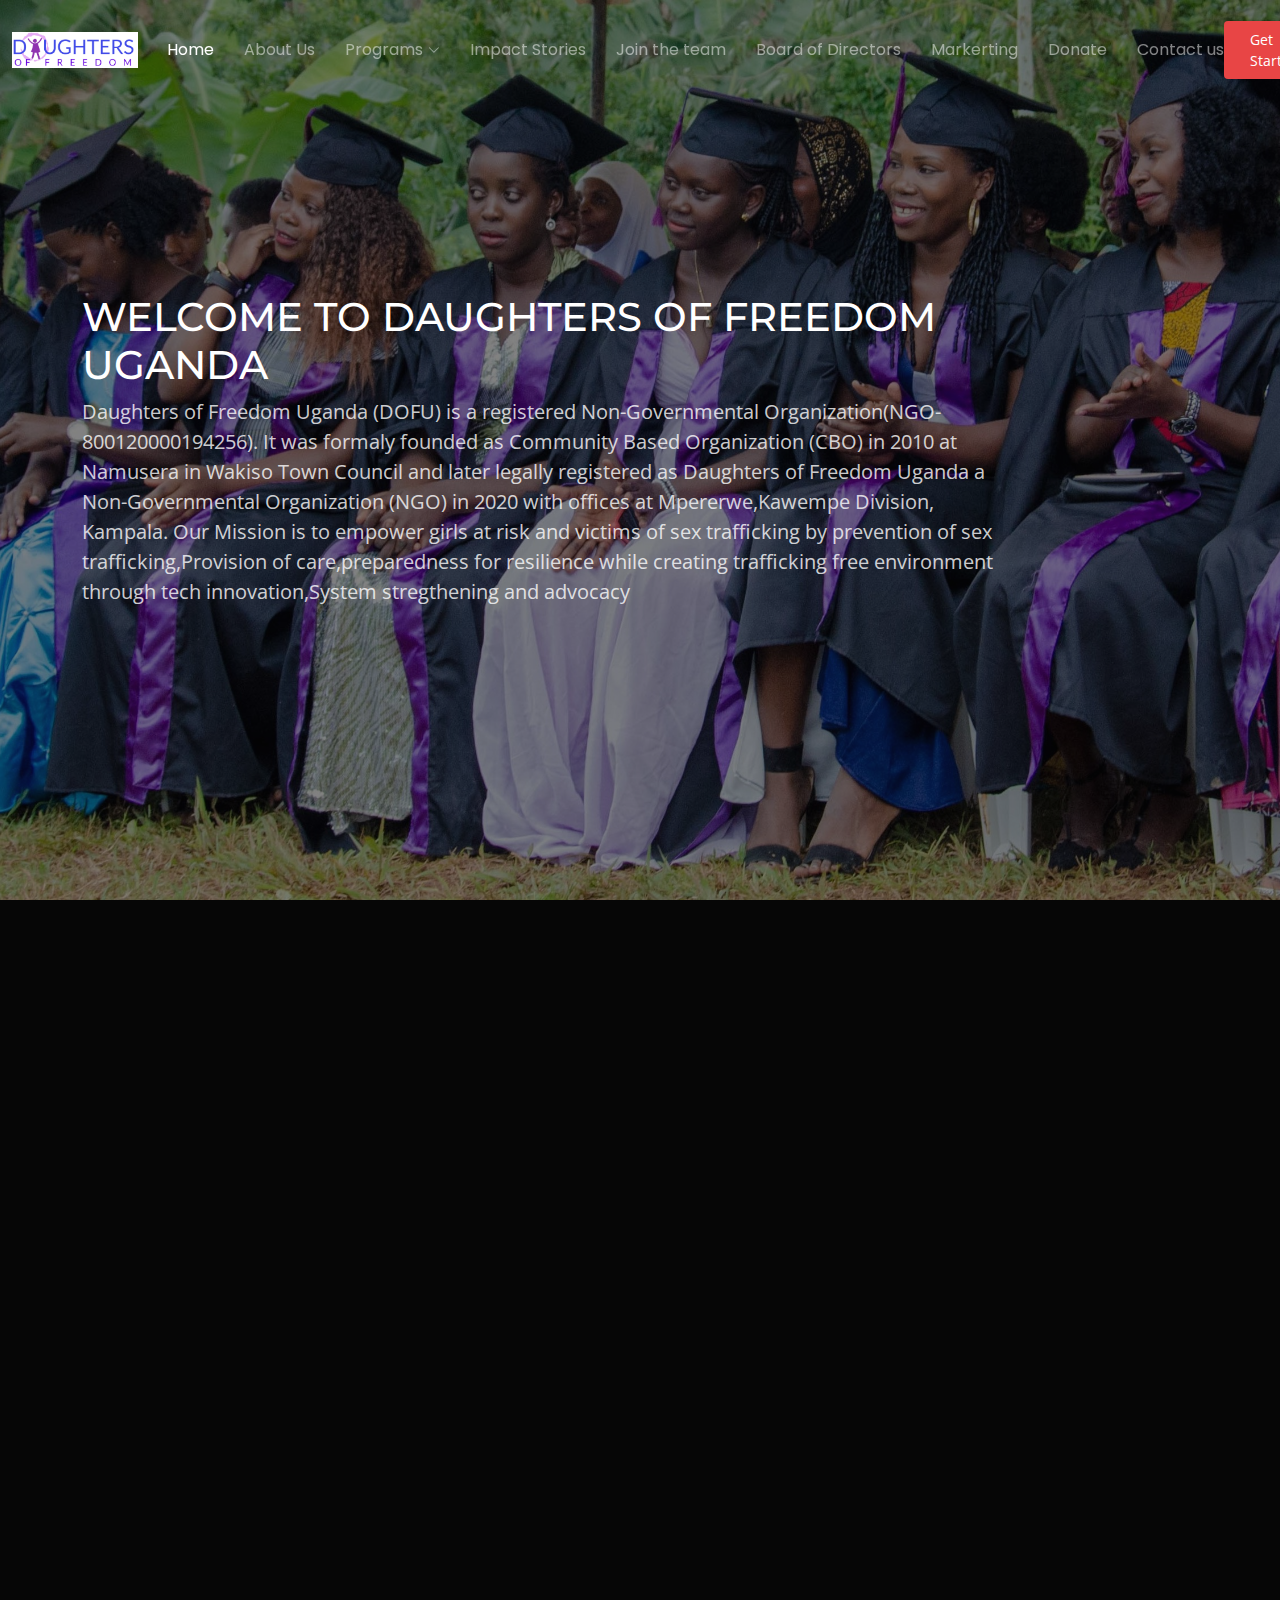
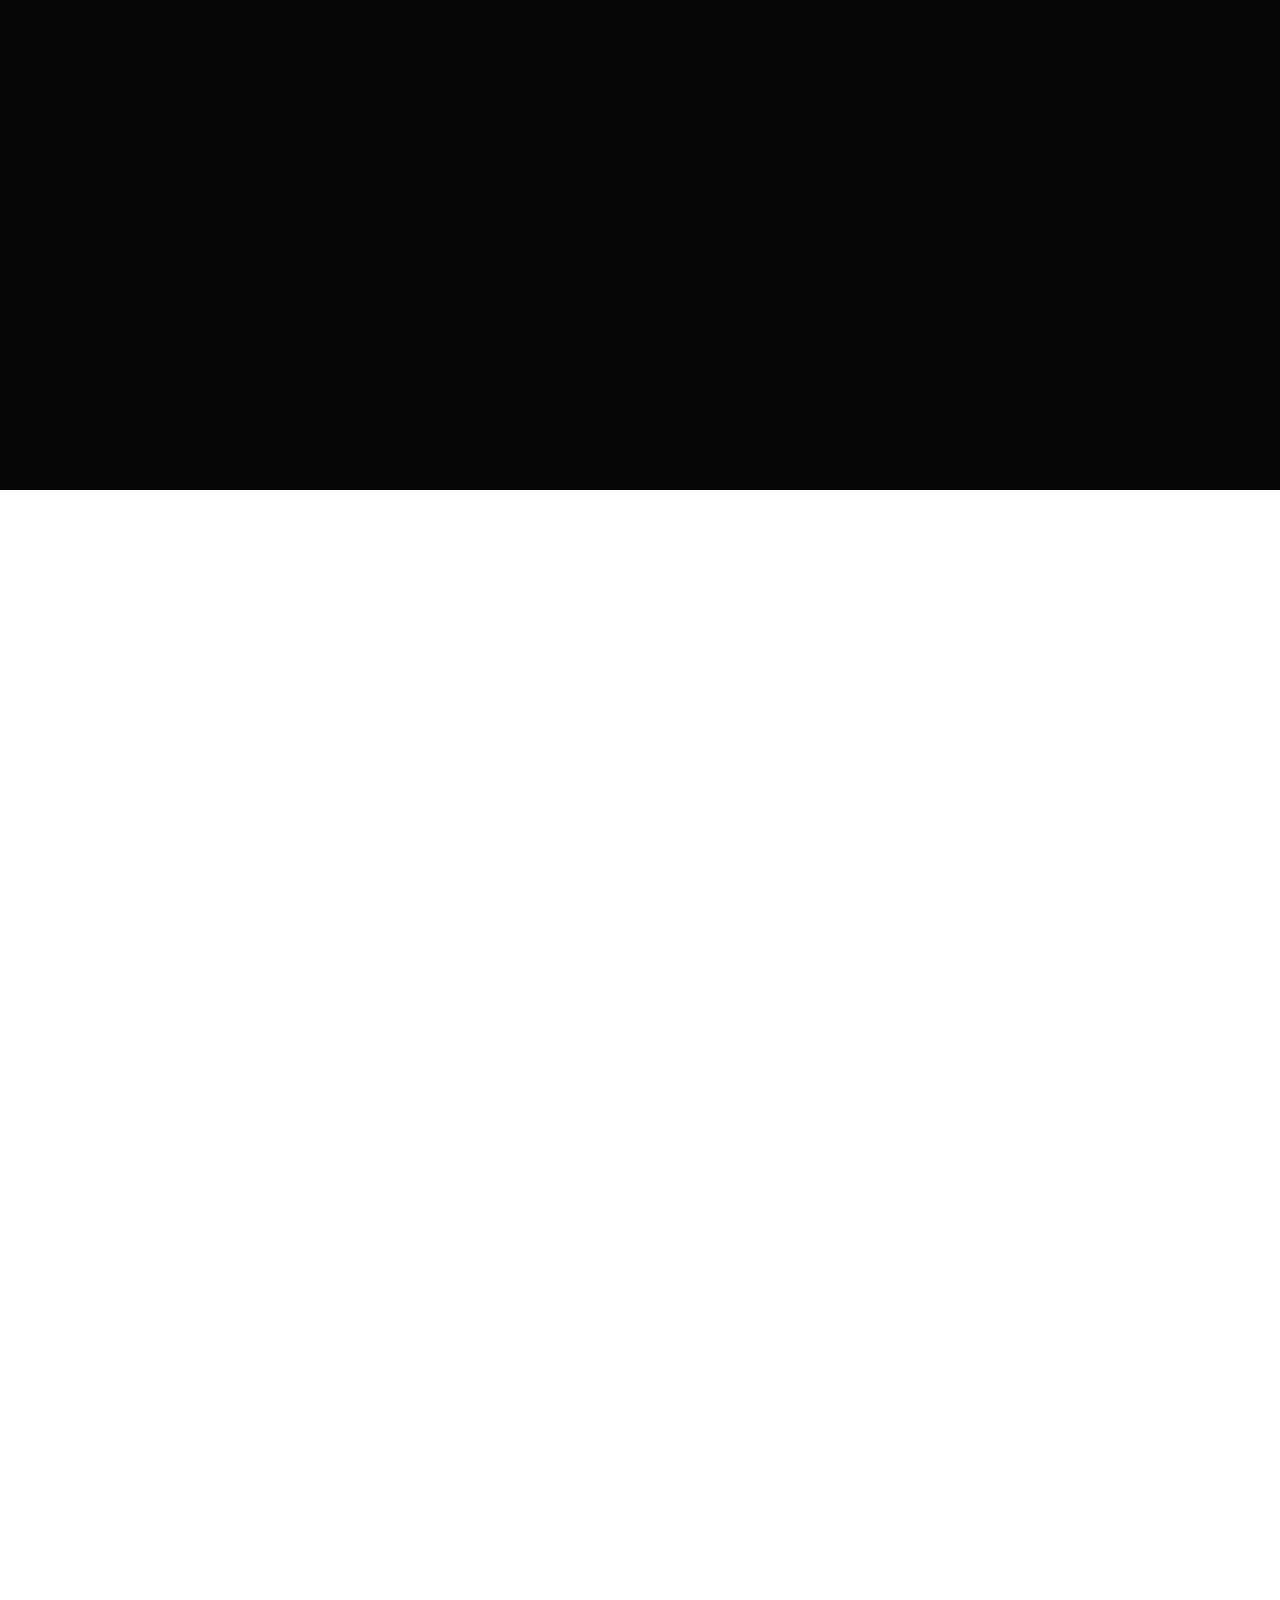
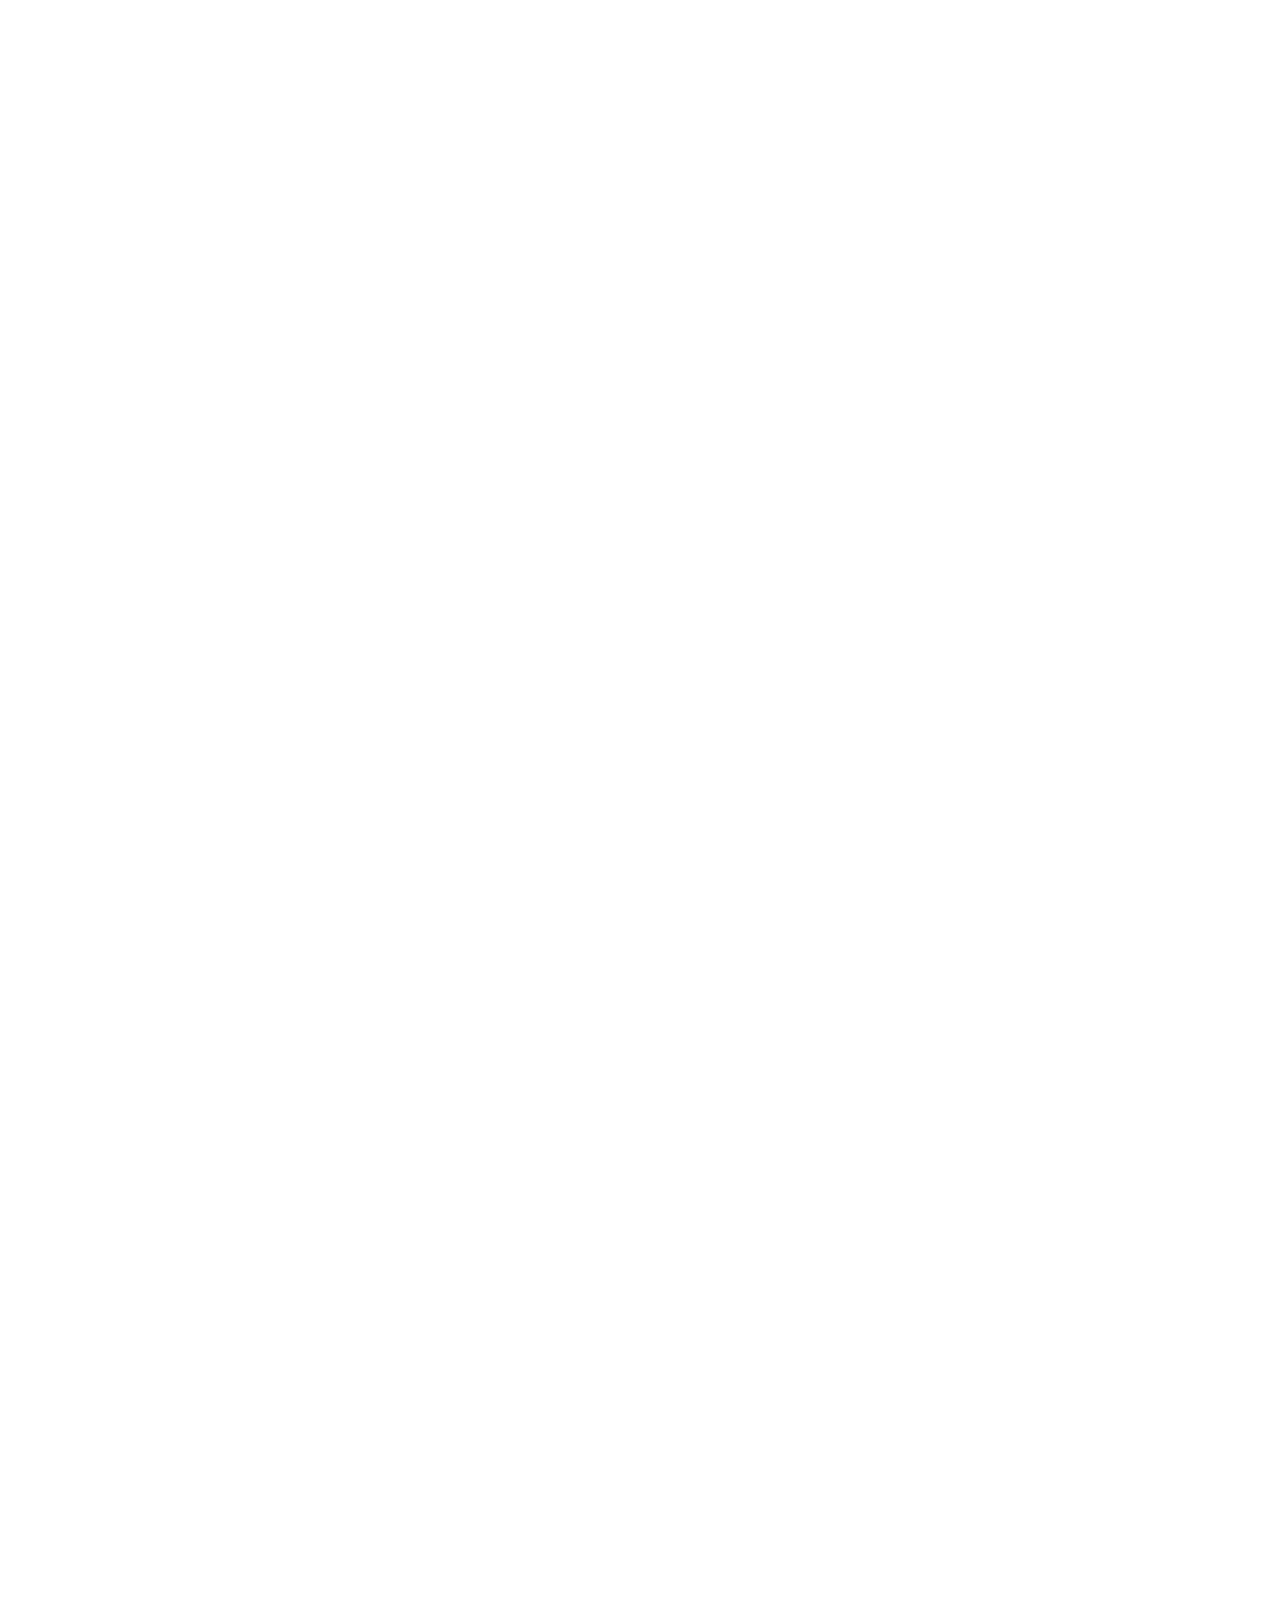
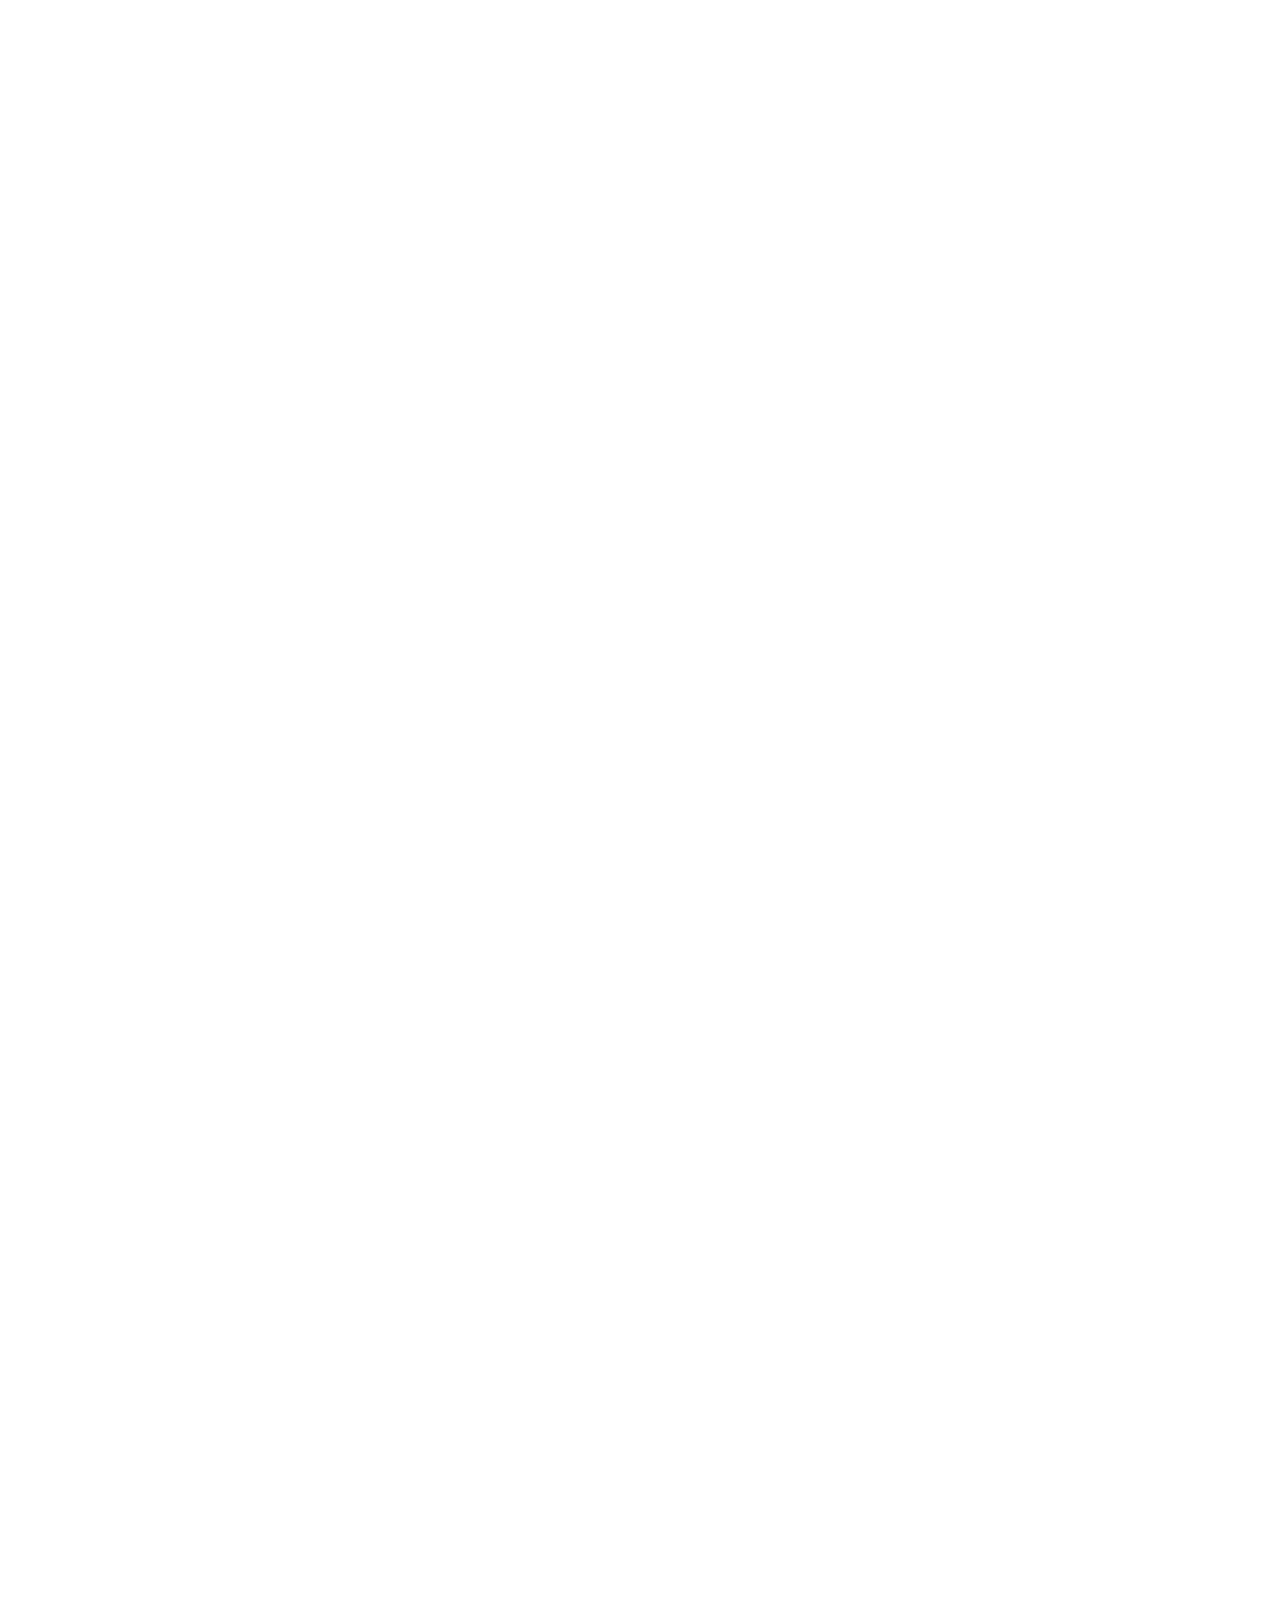
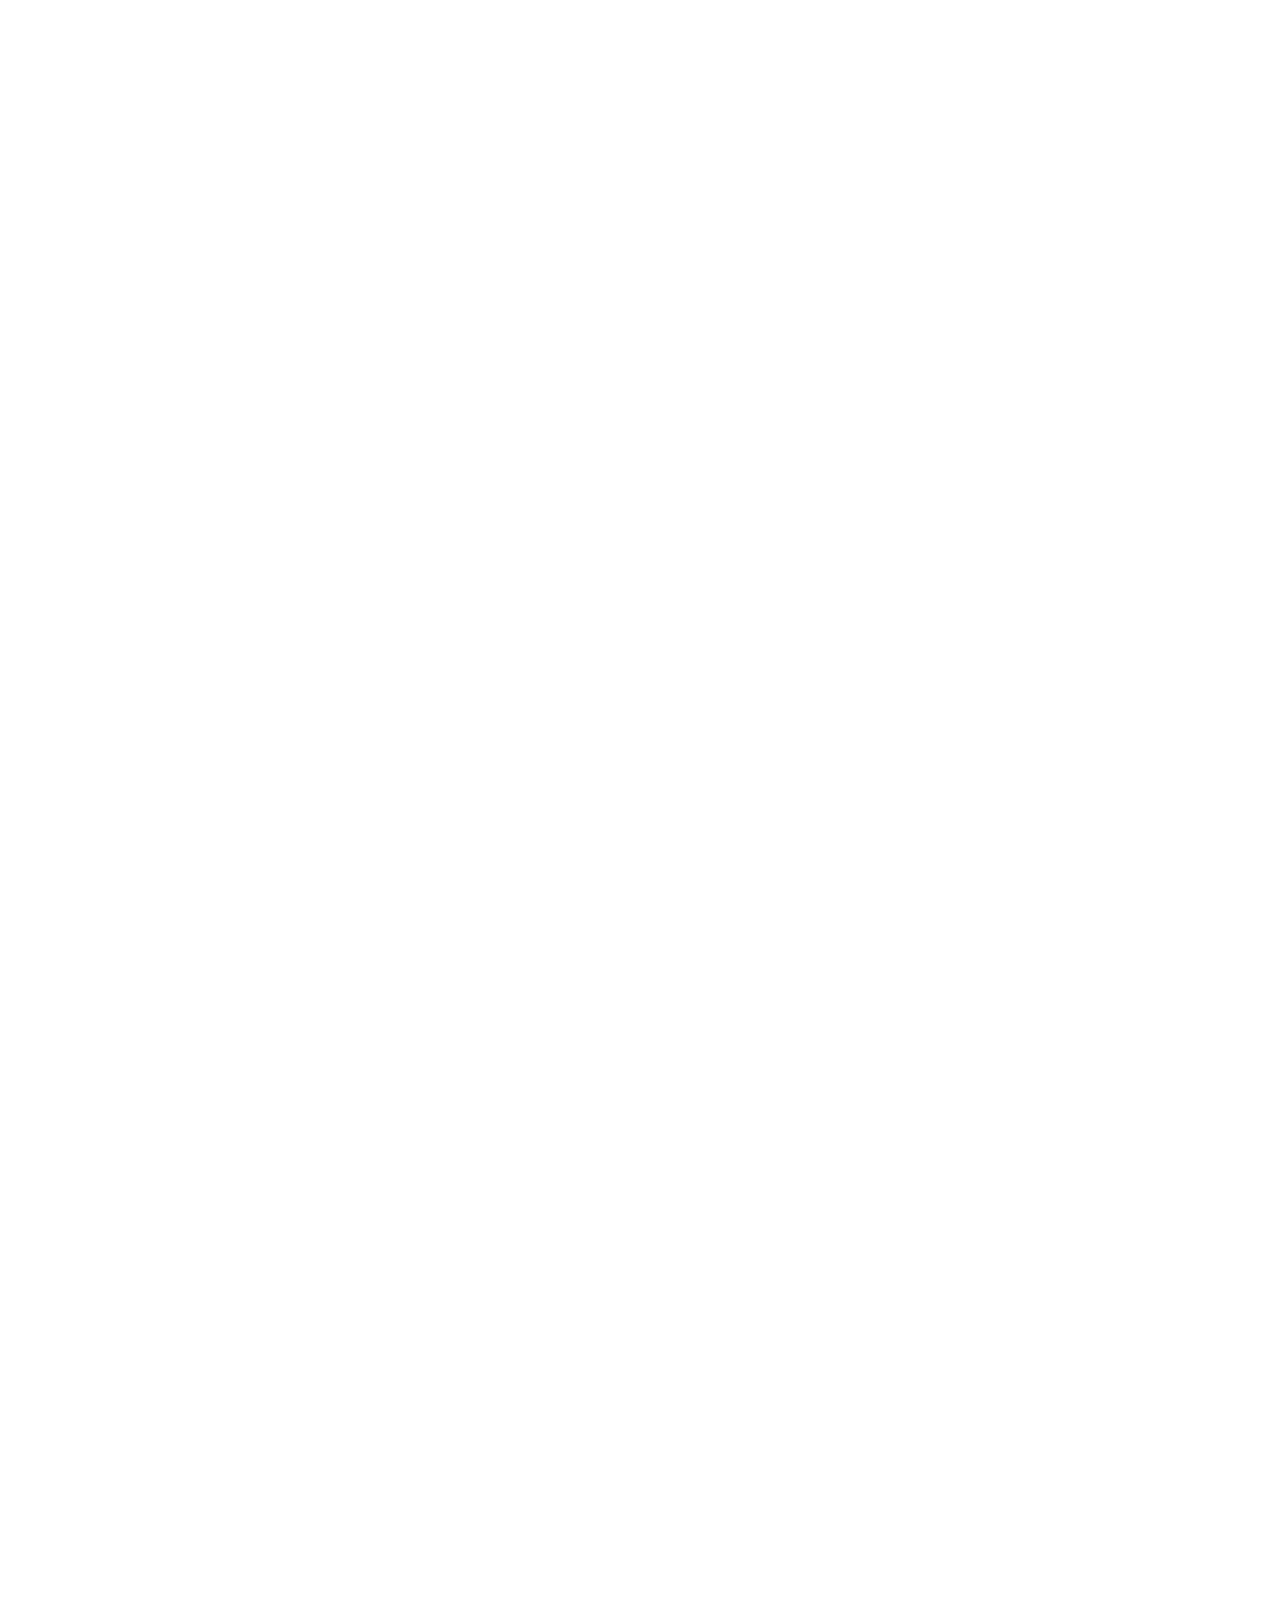
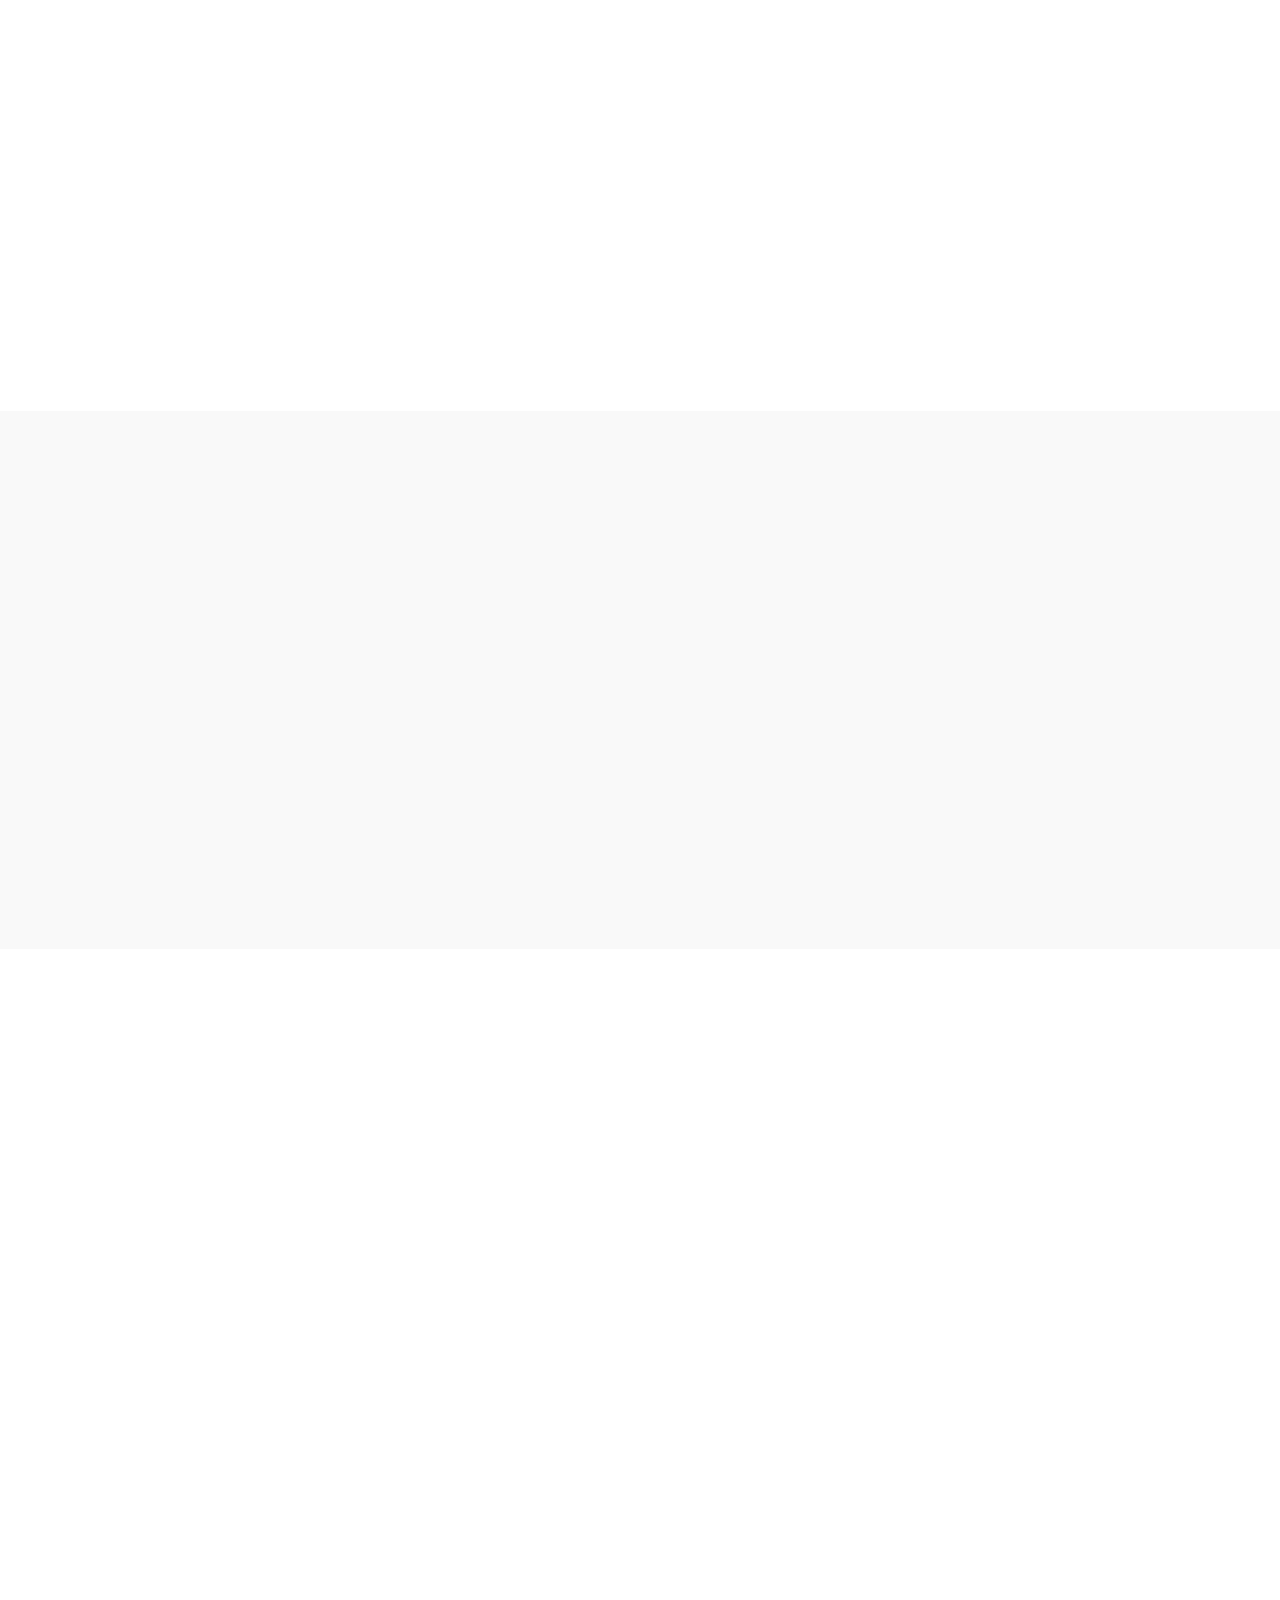
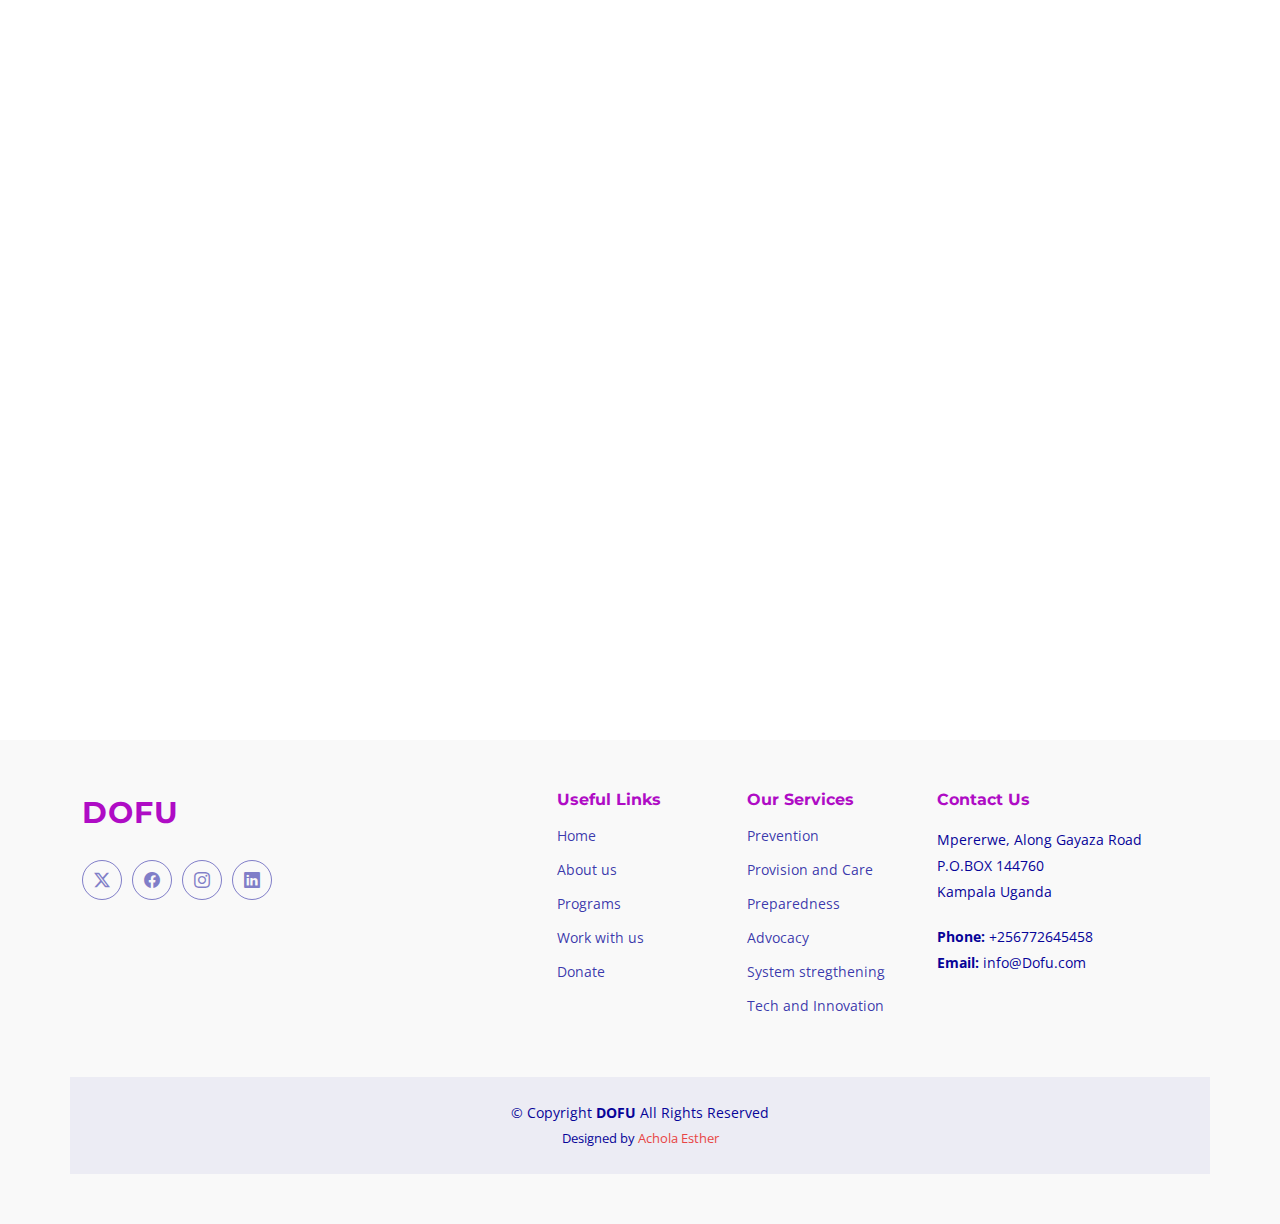
==== commit 2ea3679a: "added apadding" ====
--- a/index.html
+++ b/index.html
@@ -75,18 +75,16 @@
               
             </ul>
           </li>
-          <li><a href="index.html#services"></a></li>
-          <li><a href="index.html#portfolio">Markerting</a></li>
-          <li><a href="index.html#pricing">Work with</a></li>
-          <li><a href="index.html#team">Board and Staff</a></li>
-          <li><a href="testimonials">Impact Stories</a></li>
+          <li><a href="#portfolio">Impact Stories</a></li>
+          <li><a href="index.html#pricing">Join the team</a></li>
+          <li><a href="index.html#team">Board of Directors</a></li>
+          <li><a href="portfolio-details.html">Markerting</a></li>
           <li><a href="#contact" >Donate</a> </li>
           
           <li><a href="index.html#contact">Contact us</a></li>
         </ul>
         <i class="mobile-nav-toggle d-xl-none bi bi-list"></i>
       </nav>
-
       <a class="btn-getstarted" href="index.html#about">Get Started</a>
 
     </div>
@@ -227,9 +225,7 @@
       </div><!-- End Section Title -->
     </div><!-- End Section Title -->
     <!-- Section Title -->
-    <div class="container section-title" data-aos="fade-up">
-     <h4>Key Outcomes</h4>
-     <p></p>
+    
    
    </div><!-- End Section Title -->
       <div class="container">
@@ -266,13 +262,11 @@
               <div class="icon flex-shrink-0"><i class="bi bi-card-checklist"></i></div>
               <div>
                 <h4 class="title"><a href="blog-details.html" class="stretched-link">Preparedness for Resilience</a></h4>
-                <p class="description">preparedness for resilience is a key pillar in empowering girls at risk of or recovering from sex trafficking. This focus on resilience helps to ensure that survivors not only recover from exploitation but are equipped with the skills, support, and mental strength to rebuild their lives and remain empowered in the face of future challenges. Preparedness for resilience involves comprehensive programs that address personal, social, and economic aspects of recovery and self-reliance</p>
+                <p class="description">preparedness for resilience is a key pillar in empowering girls at risk to recover from sex trafficking.</p>
                 <a href="#portfolio" class="more-btn"><span>Learn More</span> <i class="bi bi-chevron-right"></i></a>
               </div>
-            </div>
+
           </div><!-- End Service Item -->
-
-
           <div class="col-lg-6 " data-aos="fade-up" data-aos-delay="300">
             <div class="service-item d-flex">
               <div class="icon flex-shrink-0"><i class="bi bi-bar-chart"></i></div>
@@ -281,474 +275,33 @@
                 <p class="description">Strengthened systems and policies, widespread community advocacy, and technological innovations working together to eliminate trafficking.</p>
                 <a href="#portfolio" class="more-btn"><span>Learn More</span> <i class="bi bi-chevron-right"></i></a>
               </div>
-              
-            </div> <div class="col-lg-7 order-1 order-lg-2 d-flex align-items-center" data-aos="zoom-out" data-aos-delay="100">
+            </div> 
+
+            <div class="col-lg-7 order-1 order-lg-2 d-flex align-items-center" data-aos="zoom-out" data-aos-delay="100">
               <div class="image-stack">
                 <img src="assets/img/Theory of Change Dofu.jpg" alt="" class="stack-front">
           </div><!-- End Service Item -->
-
-      </div>
+          
 
     </section><!-- /Services Section -->
 
     <!-- Features Section -->
     <section id="features" class="features section">
 
+        </div><!-- Features Item -->
+
+      </div>
+
+    </section><!-- /Features Section -->
+
+    <!-- Portfolio Section -->
+    <section id="portfolio" class="portfolio section">
+
       <!-- Section Title -->
       <div class="container section-title" data-aos="fade-up">
-        <h2>Cross cutting Areas</h2>
-        <p>Empowering Communities, Restoring Lives</p>
-      </div><!-- End Section Title -->
-
-      <div class="container">
-
-        <div class="row gy-4 align-items-center features-item">
-          <div class="col-lg-5 order-2 order-lg-1" data-aos="fade-up" data-aos-delay="200">
-            <h3>Technology and Innovation</h3>
-            <p>
-              By integrating technology into our programs, we enhance our outreach and intervention strategies. We use data-driven insights to identify trafficking patterns, optimize resource allocation, and improve our advocacy efforts, creating a more effective response to prevent trafficking.
-            </p>
-            </p>
-            <a href="#blog-details.html" class="btn btn-get-started">Get Started</a>
-          </div>
-          <div class="col-lg-7 order-1 order-lg-2 d-flex align-items-center" data-aos="zoom-out" data-aos-delay="100">
-            <div class="image-stack">
-              <img src="assets/img/20-tech-advances1.jpg" alt="" class="stack-front">
-            </div>
-          </div>
-        </div><!-- Features Item -->
-
-        <div class="row gy-4 align-items-stretch justify-content-between features-item ">
-          <div class="col-lg-6 d-flex align-items-center features-img-bg" data-aos="zoom-out">
-            <img src="assets/img/vibrant-contemporary-office-illustration-showcases-diverse-group-professionals-collaborating-amidst-digital-displays-intricate-data-analytics-inclusive-innovative-it-symbolizes-compreh_19.jpg" class="img-fluid" alt="">
-          </div>
-          <div class="col-lg-5 d-flex justify-content-center flex-column" data-aos="fade-up">
-            <h3>System Strengthening</h3>
-            <p>We work in partnership with local governments, NGOs, and community organizations to strengthen systems that protect at-risk populations. Our collaborative approach fosters a united front against trafficking, ensuring sustainable impacts and comprehensive support for affected individuals</p>
-            <ul>
-              <li><i class="bi bi-check"></i> <span>Capacity Building</span></li>
-              <li><i class="bi bi-check"></i><span>Partnership Development</span></li>
-              <li><i class="bi bi-check"></i> <span>Technology integration</span></li>
-            </ul>
-            <a href="#blog-details.html" class="btn btn-get-started align-self-start">Get Started</a>
-          </div>
-          <div class="container">
-
-            <div class="row gy-4 align-items-center features-item">
-              <div class="col-lg-5 order-2 order-lg-1" data-aos="fade-up" data-aos-delay="200">
-                <h3>Advocacy</h3>
-                <p>
-                We believe that every individual deserves to be heard and valued.Our advocacy efforts focus on creating a more just and equitable society,where everyone has acess to equal opportunities and resources.We strive to amplify the voices of marginalized communities,challenge systemic injustices and promote human rights for all
-                  
-                </p>
-                </p>
-                <a href="#blog-details.html" class="btn btn-get-started">Get Started</a>
-              </div>
-              <div class="col-lg-7 order-1 order-lg-2 d-flex align-items-center" data-aos="zoom-out" data-aos-delay="100">
-                <div class="image-stack">
-                  <img src="assets/img/woman-suit-is-holding-megaphone-with-words-justice-all-rights-all-rights_1247529-6947.avif" alt="" class="stack-front">
-                </div>
-        </div><!-- Features Item -->
-
-      </div>
-
-    </section><!-- /Features Section -->
-
-    <!-- Portfolio Section -->
-    <section id="portfolio" class="portfolio section">
-
-      <!-- Section Title -->
-      <div class="container section-title" data-aos="fade-up">
-        <h2>Learn More</h2>
-        <p>Daughters of Freedom Uganda is dedicated to combating sex trafficking and fostering a future free from exploitation through a comprehensive and innovative approach. Our value proposition encompasses the following key aspects</p>
-      </div><!-- End Section Title -->
-
-      <div class="container">
-
-        <div class="isotope-layout" data-default-filter="*" data-layout="masonry" data-sort="original-order">
-
-          <ul class="portfolio-filters isotope-filters" data-aos="fade-up" data-aos-delay="100">
-            <li data-filter="*" class="filter-active">All</li>
-            <li data-filter=".filter-app">Prevention</li>
-            <li data-filter=".filter-product">Provision of Care</li>
-            <li data-filter=".filter-branding">Preparedness for Resilience</li>
-          </ul><!-- End Portfolio Filters -->
-
-          <div class="row gy-4 isotope-container" data-aos="fade-up" data-aos-delay="200">
-
-            <div class="col-lg-4 col-md-6 portfolio-item isotope-item filter-app">
-              <img src="assets/img/portfolio/Prevention.jpg" class="img-fluid" alt="">
-              <div class="portfolio-info">
-                <h4>Prevention </h4>
-                <p>1.	Prevention through Education and Advocacy</p>
-                We engage communities through awareness campaigns, leveraging technological innovations to educate individuals about the risks of trafficking and the rights of potential victims. Our advocacy efforts influence policy changes and strengthen legal frameworks to deter trafficking practices
-              </div>
-            </div><!-- End Portfolio Item -->
-
-            <div class="col-lg-4 col-md-6 portfolio-item isotope-item filter-product">
-              <img src="assets/img/portfolio/Counselling.JPG" class="img-fluid" alt="">
-              <div class="portfolio-info">
-                <h4>Provision of Care</h4>
-                <p>Explanation</p>
-                <a href="assets/img/masonry-portfolio/masonry-portfolio-2.jpg" title="Product 1" data-gallery="portfolio-gallery-product" class="glightbox preview-link"><i class="bi bi-zoom-in"></i></a>
-                <a href="portfolio-details.html" title="More Details" class="details-link"><i class="bi bi-link-45deg"></i></a>
-              </div>
-            </div><!-- End Portfolio Item -->
-
-            <div class="col-lg-4 col-md-6 portfolio-item isotope-item filter-branding">
-              <img src="assets/img/portfolio/CSE-T Training at the center.jpg" class="img-fluid" alt="">
-              <div class="portfolio-info">
-                <h4>Preparedness for Resilience</h4>
-                <p>Explanation</p>
-                <a href="assets/img/masonry-portfolio/masonry-portfolio-3.jpg" title="Branding 1" data-gallery="portfolio-gallery-branding" class="glightbox preview-link"><i class="bi bi-zoom-in"></i></a>
-                <a href="portfolio-details.html" title="More Details" class="details-link"><i class="bi bi-link-45deg"></i></a>
-              </div>
-            </div><!-- End Portfolio Item -->
-
-            <div class="col-lg-4 col-md-6 portfolio-item isotope-item filter-app">
-              <img src="assets/img/portfolio/Ally CSE-T Trainings .JPG" class="img-fluid" alt="">
-              <div class="portfolio-info">
-                <h4>CSE-T Trainings</h4>
-                <p>Explanation</p>
-                <a href="assets/img/masonry-portfolio/masonry-portfolio-4.jpg" title="App 2" data-gallery="portfolio-gallery-app" class="glightbox preview-link"><i class="bi bi-zoom-in"></i></a>
-                <a href="portfolio-details.html" title="More Details" class="details-link"><i class="bi bi-link-45deg"></i></a>
-              </div>
-            </div><!-- End Portfolio Item -->
-
-            <div class="col-lg-4 col-md-6 portfolio-item isotope-item filter-product">
-              <img src="assets/img/portfolio/HD Group.jpg" class="img-fluid" alt="">
-              <div class="portfolio-info">
-                <h4>Vocational Skills Trainings</h4>
-                <p>Add Explanation</p>
-                <a href="assets/img/masonry-portfolio/masonry-portfolio-5.jpg" title="Product 2" data-gallery="portfolio-gallery-product" class="glightbox preview-link"><i class="bi bi-zoom-in"></i></a>
-                <a href="portfolio-details.html" title="More Details" class="details-link"><i class="bi bi-link-45deg"></i></a>
-              </div>
-            </div><!-- End Portfolio Item -->
-
-            <div class="col-lg-4 col-md-6 portfolio-item isotope-item filter-branding">
-              <img src="assets/img/portfolio/Life skills .JPG" class="img-fluid" alt="">
-              <div class="portfolio-info">
-                <h4>Life Skills Trainings</h4>
-                <p>Add Explanation</p>
-                <a href="assets/img/masonry-portfolio/masonry-portfolio-6.jpg" title="Branding 2" data-gallery="portfolio-gallery-branding" class="glightbox preview-link"><i class="bi bi-zoom-in"></i></a>
-                <a href="portfolio-details.html" title="More Details" class="details-link"><i class="bi bi-link-45deg"></i></a>
-              </div>
-            </div><!-- End Portfolio Item -->
-
-            <div class="col-lg-4 col-md-6 portfolio-item isotope-item filter-app">
-              <img src="assets/img/portfolio/Ally training 2.JPG" class="img-fluid" alt="">
-              <div class="portfolio-info">
-                <h4>IWD awareness Events</h4>
-                <p>Add Explanation</p>
-                <a href="assets/img/masonry-portfolio/masonry-portfolio-7.jpg" title="App 3" data-gallery="portfolio-gallery-app" class="glightbox preview-link"><i class="bi bi-zoom-in"></i></a>
-                <a href="portfolio-details.html" title="More Details" class="details-link"><i class="bi bi-link-45deg"></i></a>
-              </div>
-            </div><!-- End Portfolio Item -->
-
-            <div class="col-lg-4 col-md-6 portfolio-item isotope-item filter-product">
-              <img src="assets/img/portfolio/Health Talks.jpg" class="img-fluid" alt="">
-              <div class="portfolio-info">
-                <h4>Health Care</h4>
-                <p>Add Details</p>
-                <a href="assets/img/masonry-portfolio/masonry-portfolio-8.jpg" title="Product 3" data-gallery="portfolio-gallery-product" class="glightbox preview-link"><i class="bi bi-zoom-in"></i></a>
-                <a href="portfolio-details.html" title="More Details" class="details-link"><i class="bi bi-link-45deg"></i></a>
-              </div>
-            </div><!-- End Portfolio Item -->
-
-            <div class="col-lg-4 col-md-6 portfolio-item isotope-item filter-branding">
-              <img src="assets/img/portfolio/IWD.JPG" class="img-fluid" alt="">
-              <div class="portfolio-info">
-                <h4>Resilience Trainings</h4>
-                <p>Added Details</p>
-                <a href="assets/img/masonry-portfolio/masonry-portfolio-9.jpg" title="Branding 2" data-gallery="portfolio-gallery-branding" class="glightbox preview-link"><i class="bi bi-zoom-in"></i></a>
-                <a href="portfolio-details.html" title="More Details" class="details-link"><i class="bi bi-link-45deg"></i></a>
-              </div>
-            </div><!-- End Portfolio Item -->
-
-          </div><!-- End Portfolio Container -->
-
-        </div>
-
-      </div>
-
-    </section><!-- /Portfolio Section -->
-
-    <!-- Pricing Section -->
-    <section id="pricing" class="pricing section">
-
-      <!-- Section Title -->
-      <div class="container section-title" data-aos="fade-up">
-        <h2>Work with Us</h2>
-        <p>Join the Team of Daughters of Freedom Uganda to contribute in Ending Sex Trafficking</p>
-      </div><!-- End Section Title -->
-
-      <div class="container" data-aos="zoom-in" data-aos-delay="100">
-
-        <div class="row g-4">
-
-          <div class="col-lg-4">
-            <div class="pricing-item">
-              <h3>Volunteer</h3>
-              <div class="icon">
-                <i class="bi bi-box"></i>
-              </div>
-              <ul>
-                <li><i class="bi bi-check"></i> <span>Join as an Ally</span></li>
-                <li><i class="bi bi-check"></i> <span>Life skills Trainer</span></li>
-                <li><i class="bi bi-check"></i> <span>Community Volunteer</span></li>
-              </ul>
-              <div class="text-center"><a href="#contact" class="buy-btn">Sign up now</a></div>
-            </div>
-          </div><!-- End Pricing Item -->
-
-          <div class="col-lg-4">
-            <div class="pricing-item featured">
-              <h3>Internship</h3>
-              <div class="icon">
-                <i class="bi bi-rocket"></i>
-              </div>
-
-              
-              <ul>
-                <li><i class="bi bi-check"></i> <span>Field Department</span></li>
-                <li><i class="bi bi-check"></i> <span>Counseling Department</span></li>
-                <li><i class="bi bi-check"></i> <span>Administration</span></li>
-                <li><i class="bi bi-check"></i> <span>Finance and Accounts</span></li>
-                <li><i class="bi bi-check"></i> <span>Trainings</span></li>
-              </ul>
-              <div class="text-center"><a href="#contact" class="buy-btn">Join the team</a></div>
-            </div>
-          </div><!-- End Pricing Item -->
-
-          <div class="col-lg-4">
-            <div class="pricing-item">
-              <h3>Other Jobs</h3>
-              <div class="icon">
-                <i class="bi bi-send"></i>
-              </div>
-              
-              <ul>
-                <li><i class="bi bi-check"></i> <span>Human Resource</span></li>
-                
-              </ul>
-              <div class="text-center"><a href="#contact" class="buy-btn">Apply</a></div>
-            </div>
-          </div><!-- End Pricing Item -->
-
-        </div>
-
-      </div>
-
-    </section><!-- /Pricing Section -->
-
-    <!-- Faq Section -->
-    <section id="faq" class="faq section">
-
-      <div class="container">
-
-        <div class="row gy-4">
-
-          <div class="col-lg-4" data-aos="fade-up" data-aos-delay="100">
-            <div class="content px-xl-5">
-              <h3><span>Read More</span><strong></strong></h3>
-              <p>
-                Value Proposition for Daughters of Freedom Uganda
-              </p>
-              <p>In essence, Daughters of Freedom Uganda represents a beacon of hope and transformation. We are committed to dismantling the structures that allow sex trafficking to thrive, ensuring that every individual has the opportunity to live free, secure, and empowered. By investing in prevention, care, and resilience, we are building a safer, brighter future for all.</p>
-            </div>
-          </div>
-
-          <div class="col-lg-8" data-aos="fade-up" data-aos-delay="200">
-
-            <div class="faq-container">
-              <div class="faq-item faq-active">
-                <h3><span class="num">1.</span> <span>Prevention through Education and Advocacy</span></h3>
-                <div class="faq-content">
-                  <p>We engage communities through awareness campaigns, leveraging technological innovations to educate individuals about the risks of trafficking and the rights of potential victims. Our advocacy efforts influence policy changes and strengthen legal frameworks to deter trafficking practices</p>
-                </div>
-                <i class="faq-toggle bi bi-chevron-right"></i>
-              </div><!-- End Faq item-->
-
-              <div class="faq-item">
-                <h3><span class="num">2.</span> <span>Comprehensive Care for Victims</span></h3>
-                <div class="faq-content">
-                  <p>We provide immediate and holistic support for victims of sex trafficking, including medical care, psychological counseling, and safe housing. Our trauma-informed approach ensures that survivors receive the necessary resources to begin their healing journey.</p>
-                </div>
-                <i class="faq-toggle bi bi-chevron-right"></i>
-              </div><!-- End Faq item-->
-
-              <div class="faq-item">
-                <h3><span class="num">3.</span> <span>Empowerment and Resilience for Survivors</span></h3>
-                <div class="faq-content">
-                  <p>Daughters of Freedom Uganda focuses on preparing survivors for a successful reintegration into society. Through skills training programs, vocational education, and mentorship, we empower individuals to build resilience and achieve economic independence.</p>
-                </div>
-                <i class="faq-toggle bi bi-chevron-right"></i>
-              </div><!-- End Faq item-->
-
-              <div class="faq-item">
-                <h3><span class="num">4.</span> <span>Technological Innovation</span></h3>
-                <div class="faq-content">
-                  <p>By integrating technology into our programs, we enhance our outreach and intervention strategies. We use data-driven insights to identify trafficking patterns, optimize resource allocation, and improve our advocacy efforts, creating a more effective response to prevent trafficking.</p>
-                </div>
-                <i class="faq-toggle bi bi-chevron-right"></i>
-              </div><!-- End Faq item-->
-
-              <div class="faq-item">
-                <h3><span class="num">5.</span> <span>Collaborative System Strengthening</span></h3>
-                <div class="faq-content">
-                  <p>We work in partnership with local governments, NGOs, and community organizations to strengthen systems that protect at-risk populations. Our collaborative approach fosters a united front against trafficking, ensuring sustainable impacts and comprehensive support for affected individuals</p>
-                </div>
-                <i class="faq-toggle bi bi-chevron-right"></i>
-              </div><!-- End Faq item-->
-
-            </div>
-
-          </div>
-        </div>
-
-      </div>
-
-    </section><!-- /Faq Section -->
-
-    <!-- Team Section -->
-    <section id="team" class="team section light-background">
-
-      <!-- Section Title -->
-      <div class="container section-title" data-aos="fade-up">
-        <h2>DOFU BOARD OF DIRECTORS</h2>
-      </div><!-- End Section Title -->
-
-      <div class="container">
-
-        <div class="row gy-5">
-
-          <div class="col-lg-4 col-md-6 member" data-aos="fade-up" data-aos-delay="100">
-            <div class="member-img">
-              <img src="assets/img/team/Founder.jpg" class="img-fluid" alt="">
-              <div class="social">
-                <a href="#"><i class="bi bi-twitter-x"></i></a>
-                <a href="#"><i class="bi bi-facebook"></i></a>
-                <a href="#"><i class="bi bi-instagram"></i></a>
-                <a href="#"><i class="bi bi-linkedin"></i></a>
-              </div>
-            </div>
-            <div class="member-info text-center">
-              <h4>Enyaga Fulukas Boroa</h4>
-              <span>Co-Founder</span>
-            </div>
-          </div><!-- End Team Member -->
-
-          <div class="col-lg-4 col-md-6 member" data-aos="fade-up" data-aos-delay="200">
-            <div class="member-img">
-              <img src="assets/img/team/Bod Chair.jpg" class="img-fluid" alt="">
-              <div class="social">
-                <a href="#"><i class="bi bi-twitter-x"></i></a>
-                <a href="#"><i class="bi bi-facebook"></i></a>
-                <a href="#"><i class="bi bi-instagram"></i></a>
-                <a href="#"><i class="bi bi-linkedin"></i></a>
-              </div>
-            </div>
-            <div class="member-info text-center">
-              <h4>Dr. Stephen Ojiambo Wandera</h4>
-              <span>Chair Board</span>
-            </div>
-          </div><!-- End Team Member -->
-
-          <div class="col-lg-4 col-md-6 member" data-aos="fade-up" data-aos-delay="300">
-            <div class="member-img">
-              <img src="assets/img/team/Andy Martin.jpg" class="img-fluid" alt="">
-              <div class="social">
-                <a href="#"><i class="bi bi-twitter-x"></i></a>
-                <a href="#"><i class="bi bi-facebook"></i></a>
-                <a href="#"><i class="bi bi-instagram"></i></a>
-                <a href="#"><i class="bi bi-linkedin"></i></a>
-              </div>
-            </div>
-            <div class="member-info text-center">
-              <h4>Munialo Andy Martin</h4>
-              <span>Exective Diretor</span>
-            </div>
-          </div><!-- End Team Member -->
-
-          <div class="col-lg-4 col-md-6 member" data-aos="fade-up" data-aos-delay="400">
-            <div class="member-img">
-              <img src="assets/img/team/Alex.jpg" class="img-fluid" alt="">
-              <div class="social">
-                <a href="#"><i class="bi bi-twitter-x"></i></a>
-                <a href="#"><i class="bi bi-facebook"></i></a>
-                <a href="#"><i class="bi bi-instagram"></i></a>
-                <a href="#"><i class="bi bi-linkedin"></i></a>
-              </div>
-            </div>
-            <div class="member-info text-center">
-              <h4>Aliga Alex</h4>
-              <span>Chair Finance Committee</span>
-            </div>
-          </div><!-- End Team Member -->
-
-          <div class="col-lg-4 col-md-6 member" data-aos="fade-up" data-aos-delay="500">
-            <div class="member-img">
-              <img src="assets/img/team/Peter.jpg" class="img-fluid" alt="">
-              <div class="social">
-                <a href="#"><i class="bi bi-twitter-x"></i></a>
-                <a href="#"><i class="bi bi-facebook"></i></a>
-                <a href="#"><i class="bi bi-instagram"></i></a>
-                <a href="#"><i class="bi bi-linkedin"></i></a>
-              </div>
-            </div>
-            <div class="member-info text-center">
-              <h4>Peter Kasule</h4>
-              <span>Chair Appointment Committee</span>
-            </div>
-          </div><!-- End Team Member -->
-
-          <div class="col-lg-4 col-md-6 member" data-aos="fade-up" data-aos-delay="600">
-            <div class="member-img">
-              <img src="assets/img/team/Claire.jpg" class="img-fluid" alt="">
-              <div class="social">
-                <a href="#"><i class="bi bi-twitter-x"></i></a>
-                <a href="#"><i class="bi bi-facebook"></i></a>
-                <a href="#"><i class="bi bi-instagram"></i></a>
-                <a href="#"><i class="bi bi-linkedin"></i></a>
-              </div>
-            </div>
-            <div class="member-info text-center">
-              <h4>Claire Nakibuuka</h4>
-              <span>Board Secretary</span>
-            </div>
-          </div><!-- End Team Member -->
-
-    </section><!-- /Team Section -->
-  </section><!-- /Faq Section -->
-
-  <!-- Team Section -->
-  <section id="team" class="team section light-background">
-
-    <!-- Section Title -->
-    <div class="container section-title" data-aos="fade-up">
-      <!-- Section Title -->
-      <div class="container section-title" data-aos="fade-up">
-        
-    <!-- Call To Action Section -->
-    <section id="call-to-action" class="call-to-action section dark-background">
-
-      <img src="assets/img/Call for action.JPG" alt="">
-
-      <div class="container">
-        <div class="row justify-content-center" data-aos="zoom-in" data-aos-delay="100">
-          <div class="col-xl-10">
-            <div class="text-center">
-              <h3>Call To Action</h3>
-              <p>Contact Us Today</p>
-              <a class="cta-btn" href="#contact">Call To Action</a>
-            </div>
-          </div>
-        </div>
-      </div>
-
-    </section><!-- /Call To Action Section -->
-
-    <!-- Testimonials Section -->
+        <h2>Impact Stories</h2>
+        <p></p>
+     <!-- Testimonials Section -->
     <section id="testimonials" class="testimonials section light-background">
 
       <div class="container">
@@ -916,16 +469,384 @@
                     </p>
                   </div>
                 </div><!-- End testimonial item -->
+      </div><!-- End Section Title -->
+
+      <div class="container">
+
+        <div class="isotope-layout" data-default-filter="*" data-layout="masonry" data-sort="original-order">
+
+          <ul class="portfolio-filters isotope-filters" data-aos="fade-up" data-aos-delay="100">
+            <li data-filter="*" class="filter-active"></li>
+            <li data-filter=".filter-app"></li>
+            <li data-filter=".filter-product"></li>
+            <li data-filter=".filter-branding"></li>
+          </ul><!-- End Portfolio Filters -->
+
+          <div class="row gy-4 isotope-container" data-aos="fade-up" data-aos-delay="200">
+
+            <div class="col-lg-4 col-md-6 portfolio-item isotope-item filter-app">
+              <img src="" class="img-fluid" alt="">
+              <div class="portfolio-info">
+                <h4></h4>
+                <p></p>
+              
+              </div>
+            </div><!-- End Portfolio Item -->
+
+            <div class="col-lg-4 col-md-6 portfolio-item isotope-item filter-product">
+              <img src="" class="img-fluid" alt="">
+              <div class="portfolio-info">
+                <h4></h4>
+                <p></p>
+                <a href="" title="Product 1" data-gallery="portfolio-gallery-product" class="glightbox preview-link"><i class="bi bi-zoom-in"></i></a>
+                <a href="portfolio-details.html" title="More Details" class="details-link"><i class="bi bi-link-45deg"></i></a>
+              </div>
+            </div><!-- End Portfolio Item -->
+
+            <div class="col-lg-4 col-md-6 portfolio-item isotope-item filter-branding">
+              <img src="" class="img-fluid" alt="">
+              <div class="portfolio-info">
+                <h4></h4>
+                <p></p>
+                <a href="" title="Branding 1" data-gallery="portfolio-gallery-branding" class="glightbox preview-link"><i class="bi bi-zoom-in"></i></a>
+                <a href="portfolio-details.html" title="More Details" class="details-link"><i class="bi bi-link-45deg"></i></a>
+              </div>
+            </div><!-- End Portfolio Item -->
+
+            <div class="col-lg-4 col-md-6 portfolio-item isotope-item filter-app">
+              <img src="" class="img-fluid" alt="">
+              <div class="portfolio-info">
+                <h4></h4>
+                <p></p>
+                <a href="" title="App 2" data-gallery="portfolio-gallery-app" class="glightbox preview-link"><i class="bi bi-zoom-in"></i></a>
+                <a href="portfolio-details.html" title="More Details" class="details-link"><i class="bi bi-link-45deg"></i></a>
+              </div>
+            </div><!-- End Portfolio Item -->
+
+            <div class="col-lg-4 col-md-6 portfolio-item isotope-item filter-product">
+              <img src="" class="img-fluid" alt="">
+              <div class="portfolio-info">
+                <h4></h4>
+                <p></p>
+                <a href="" title="Product 2" data-gallery="portfolio-gallery-product" class="glightbox preview-link"><i class="bi bi-zoom-in"></i></a>
+                <a href="portfolio-details.html" title="More Details" class="details-link"><i class="bi bi-link-45deg"></i></a>
+              </div>
+            </div><!-- End Portfolio Item -->
+
+            <div class="col-lg-4 col-md-6 portfolio-item isotope-item filter-branding">
+              <img src="" class="img-fluid" alt="">
+              <div class="portfolio-info">
+                <h4></h4>
+                <p></p>
+                <a href="assets/img/masonry-portfolio/masonry-portfolio-6.jpg" title="Branding 2" data-gallery="portfolio-gallery-branding" class="glightbox preview-link"><i class="bi bi-zoom-in"></i></a>
+                <a href="portfolio-details.html" title="More Details" class="details-link"><i class="bi bi-link-45deg"></i></a>
+              </div>
+            </div><!-- End Portfolio Item -->
+
+            <div class="col-lg-4 col-md-6 portfolio-item isotope-item filter-app">
+              <img src="" class="img-fluid" alt="">
+              <div class="portfolio-info">
+                <h4></h4>
+                <p></p>
+                <a href="assets/img/masonry-portfolio/masonry-portfolio-7.jpg" title="App 3" data-gallery="portfolio-gallery-app" class="glightbox preview-link"><i class="bi bi-zoom-in"></i></a>
+                <a href="portfolio-details.html" title="More Details" class="details-link"><i class="bi bi-link-45deg"></i></a>
+              </div>
+            </div><!-- End Portfolio Item -->
+
+            <div class="col-lg-4 col-md-6 portfolio-item isotope-item filter-product">
+              <img src="" class="img-fluid" alt="">
+              <div class="portfolio-info">
+                <h4></h4>
+                <p></p>
+                <a href="assets/img/masonry-portfolio/masonry-portfolio-8.jpg" title="Product 3" data-gallery="portfolio-gallery-product" class="glightbox preview-link"><i class="bi bi-zoom-in"></i></a>
+                <a href="portfolio-details.html" title="More Details" class="details-link"><i class="bi bi-link-45deg"></i></a>
+              </div>
+            </div><!-- End Portfolio Item -->
+
+            <div class="col-lg-4 col-md-6 portfolio-item isotope-item filter-branding">
+              <img src="" class="img-fluid" alt="">
+              <div class="portfolio-info">
+                <h4></h4>
+                <p></p>
+                <a href="assets/img/masonry-portfolio/masonry-portfolio-9.jpg" title="Branding 2" data-gallery="portfolio-gallery-branding" class="glightbox preview-link"><i class="bi bi-zoom-in"></i></a>
+                <a href="portfolio-details.html" title="More Details" class="details-link"><i class="bi bi-link-45deg"></i></a>
+              </div>
+            </div><!-- End Portfolio Item -->
+
+          </div><!-- End Portfolio Container -->
+
+        </div>
+
+      </div>
+
+    </section><!-- /Portfolio Section -->
+
+    <!-- Pricing Section -->
+    <section id="pricing" class="pricing section">
+
+      <!-- Section Title -->
+      <div class="container section-title" data-aos="fade-up">
+        <h2>Work with Us</h2>
+        <p>Join the Team of Daughters of Freedom Uganda to contribute in Ending Sex Trafficking</p>
+      </div><!-- End Section Title -->
+
+      <div class="container" data-aos="zoom-in" data-aos-delay="100">
+
+        <div class="row g-4">
+
+          <div class="col-lg-4">
+            <div class="pricing-item">
+              <h3>Volunteer</h3>
+              <div class="icon">
+                <i class="bi bi-box"></i>
+              </div>
+              <ul>
+                <li><i class="bi bi-check"></i> <span>Join as an Ally</span></li>
+                <li><i class="bi bi-check"></i> <span>Life skills Trainer</span></li>
+                <li><i class="bi bi-check"></i> <span>Community Volunteer</span></li>
+              </ul>
+              <div class="text-center"><a href="#contact" class="buy-btn">Sign up now</a></div>
+            </div>
+          </div><!-- End Pricing Item -->
+
+          <div class="col-lg-4">
+            <div class="pricing-item featured">
+              <h3>Internship</h3>
+              <div class="icon">
+                <i class="bi bi-rocket"></i>
+              </div>
+
+              <ul>
+                <li><i class="bi bi-check"></i> <span>Field Department</span></li>
+                <li><i class="bi bi-check"></i> <span>Counseling Department</span></li>
+                <li><i class="bi bi-check"></i> <span>Administration</span></li>
+                <li><i class="bi bi-check"></i> <span>Finance and Accounts</span></li>
+                <li><i class="bi bi-check"></i> <span>Trainings</span></li>
+              </ul>
+              <div class="text-center"><a href="#contact" class="buy-btn">Join the team</a></div>
+            </div>
+          </div><!-- End Pricing Item -->
+
+          <div class="col-lg-4">
+            <div class="pricing-item">
+              <h3>Other Jobs</h3>
+              <div class="icon">
+                <i class="bi bi-send"></i>
+              </div>
+              
+            <ul>
+            <li><i class="bi bi-check"></i> <span>Human Resource</span></li>
+                
+           </ul>
+           <div class="text-center"><a href="#contact" class="buy-btn">Apply</a></div>
+           </div>
+           </div><!-- End Pricing Item -->
+
+           </section><!-- /Pricing Section -->
+
+    <!-- Faq Section -->
+    <section id="faq" class="faq section">
+
+      <div class="container">
+
+        <div class="row gy-4">
+
+          <div class="col-lg-4" data-aos="fade-up" data-aos-delay="100">
+            <div class="content px-xl-5">
+              <h3><span>Read More</span><strong></strong></h3>
+              <p>
+                Value Proposition for Daughters of Freedom Uganda
+              </p>
+              <p>In essence, Daughters of Freedom Uganda represents a beacon of hope and transformation. We are committed to dismantling the structures that allow sex trafficking to thrive, ensuring that every individual has the opportunity to live free, secure, and empowered. By investing in prevention, care, and resilience, we are building a safer, brighter future for all.</p>
+            </div>
+          </div>
+
+          <div class="col-lg-8" data-aos="fade-up" data-aos-delay="200">
+
+            <div class="faq-container">
+              <div class="faq-item faq-active">
+                <h3><span class="num">1.</span> <span>Prevention through Education and Advocacy</span></h3>
+                <div class="faq-content">
+                  <p>We engage communities through awareness campaigns, leveraging technological innovations to educate individuals about the risks of trafficking and the rights of potential victims. Our advocacy efforts influence policy changes and strengthen legal frameworks to deter trafficking practices</p>
+                </div>
+                <i class="faq-toggle bi bi-chevron-right"></i>
+              </div><!-- End Faq item-->
+
+              <div class="faq-item">
+                <h3><span class="num">2.</span> <span>Comprehensive Care for Victims</span></h3>
+                <div class="faq-content">
+                  <p>We provide immediate and holistic support for victims of sex trafficking, including medical care, psychological counseling, and safe housing. Our trauma-informed approach ensures that survivors receive the necessary resources to begin their healing journey.</p>
+                </div>
+                <i class="faq-toggle bi bi-chevron-right"></i>
+              </div><!-- End Faq item-->
+
+              <div class="faq-item">
+                <h3><span class="num">3.</span> <span>Empowerment and Resilience for Survivors</span></h3>
+                <div class="faq-content">
+                  <p>Daughters of Freedom Uganda focuses on preparing survivors for a successful reintegration into society. Through skills training programs, vocational education, and mentorship, we empower individuals to build resilience and achieve economic independence.</p>
+                </div>
+                <i class="faq-toggle bi bi-chevron-right"></i>
+              </div><!-- End Faq item-->
+
+              <div class="faq-item">
+                <h3><span class="num">4.</span> <span>Technological Innovation</span></h3>
+                <div class="faq-content">
+                  <p>By integrating technology into our programs, we enhance our outreach and intervention strategies. We use data-driven insights to identify trafficking patterns, optimize resource allocation, and improve our advocacy efforts, creating a more effective response to prevent trafficking.</p>
+                </div>
+                <i class="faq-toggle bi bi-chevron-right"></i>
+              </div><!-- End Faq item-->
+
+              <div class="faq-item">
+                <h3><span class="num">5.</span> <span>Collaborative System Strengthening</span></h3>
+                <div class="faq-content">
+                  <p>We work in partnership with local governments, NGOs, and community organizations to strengthen systems that protect at-risk populations. Our collaborative approach fosters a united front against trafficking, ensuring sustainable impacts and comprehensive support for affected individuals</p>
+                </div>
+                <i class="faq-toggle bi bi-chevron-right"></i>
+              </div><!-- End Faq item-->
+            </div>
+
+    </section><!-- /Faq Section -->
+
+    <!-- Team Section -->
+    <section id="team" class="team section light-background">
+
+      <!-- Section Title -->
+      <div class="container section-title" data-aos="fade-up">
+        <h2>DOFU BOARD OF DIRECTORS</h2>
+      </div><!-- End Section Title -->
+
+      <div class="container">
+
+        <div class="row gy-5">
+
+          <div class="col-lg-4 col-md-6 member" data-aos="fade-up" data-aos-delay="100">
+            <div class="member-img">
+              <img src="assets/img/team/Founder.jpg" class="img-fluid" alt="">
+              <div class="social">
+                <a href="#"><i class="bi bi-twitter-x"></i></a>
+                <a href="#"><i class="bi bi-facebook"></i></a>
+                <a href="#"><i class="bi bi-instagram"></i></a>
+                <a href="#"><i class="bi bi-linkedin"></i></a>
+              </div>
+            </div>
+            <div class="member-info text-center">
+              <h4>Enyaga Fulukas Boroa</h4>
+              <span>Co-Founder</span>
+            </div>
+          </div><!-- End Team Member -->
+
+          <div class="col-lg-4 col-md-6 member" data-aos="fade-up" data-aos-delay="200">
+            <div class="member-img">
+              <img src="assets/img/team/Bod Chair.jpg" class="img-fluid" alt="">
+              <div class="social">
+                <a href="#"><i class="bi bi-twitter-x"></i></a>
+                <a href="#"><i class="bi bi-facebook"></i></a>
+                <a href="#"><i class="bi bi-instagram"></i></a>
+                <a href="#"><i class="bi bi-linkedin"></i></a>
+              </div>
+            </div>
+            <div class="member-info text-center">
+              <h4>Dr. Stephen Ojiambo Wandera</h4>
+              <span>Chair Board</span>
+            </div>
+          </div><!-- End Team Member -->
+
+          <div class="col-lg-4 col-md-6 member" data-aos="fade-up" data-aos-delay="300">
+            <div class="member-img">
+              <img src="assets/img/team/Andy Martin.jpg" class="img-fluid" alt="">
+              <div class="social">
+                <a href="#"><i class="bi bi-twitter-x"></i></a>
+                <a href="#"><i class="bi bi-facebook"></i></a>
+                <a href="#"><i class="bi bi-instagram"></i></a>
+                <a href="#"><i class="bi bi-linkedin"></i></a>
+              </div>
+
+            <div class="member-info text-center">
+              <h4>Munialo Andy Martin</h4>
+              <span>Exective Diretor</span>
+            </div>
+          </div><!-- End Team Member -->
+
+          <div class="col-lg-4 col-md-6 member" data-aos="fade-up" data-aos-delay="400">
+            <div class="member-img">
+              <img src="assets/img/team/Alex.jpg" class="img-fluid" alt="">
+              <div class="social">
+                <a href="#"><i class="bi bi-twitter-x"></i></a>
+                <a href="#"><i class="bi bi-facebook"></i></a>
+                <a href="#"><i class="bi bi-instagram"></i></a>
+                <a href="#"><i class="bi bi-linkedin"></i></a>
+              </div>
+            </div>
+            <div class="member-info text-center">
+              <h4>Aliga Alex</h4>
+              <span>Chair Finance Committee</span>
+            </div>
+          </div><!-- End Team Member -->
+
+          <div class="col-lg-4 col-md-6 member" data-aos="fade-up" data-aos-delay="500">
+            <div class="member-img">
+              <img src="assets/img/team/Peter.jpg" class="img-fluid" alt="">
+              <div class="social">
+                <a href="#"><i class="bi bi-twitter-x"></i></a>
+                <a href="#"><i class="bi bi-facebook"></i></a>
+                <a href="#"><i class="bi bi-instagram"></i></a>
+                <a href="#"><i class="bi bi-linkedin"></i></a>
+              </div>
+            </div>
+            <div class="member-info text-center">
+              <h4>Peter Kasule</h4>
+              <span>Chair Appointment Committee</span>
+            </div>
+          </div><!-- End Team Member -->
+
+          <div class="col-lg-4 col-md-6 member" data-aos="fade-up" data-aos-delay="600">
+            <div class="member-img">
+              <img src="assets/img/team/Claire.jpg" class="img-fluid" alt="">
+              <div class="social">
+                <a href="#"><i class="bi bi-twitter-x"></i></a>
+                <a href="#"><i class="bi bi-facebook"></i></a>
+                <a href="#"><i class="bi bi-instagram"></i></a>
+                <a href="#"><i class="bi bi-linkedin"></i></a>
+              </div>
+            </div>
+            <div class="member-info text-center">
+              <h4>Claire Nakibuuka</h4>
+              <span>Board Secretary</span>
+            </div>
+          </div><!-- End Team Member -->
+
+    </section><!-- /Team Section -->
+
+  </section><!-- /Faq Section -->
+
+  <!-- Team Section -->
+  <section id="team" class="team section light-background">
+
+    <!-- Section Title -->
+    <div class="container section-title" data-aos="fade-up">
+      <!-- Section Title -->
+      <div class="container section-title" data-aos="fade-up">
+        
+    <!-- Call To Action Section -->
+    <section id="call-to-action" class="call-to-action section dark-background">
+
+      <img src="assets/img/Call for action.JPG" alt="">
+
+      <div class="container">
+        <div class="row justify-content-center" data-aos="zoom-in" data-aos-delay="100">
+          <div class="col-xl-10">
+            <div class="text-center">
+              <h3>Call To Action</h3>
+              <p>Contact Us Today</p>
+              <a class="cta-btn" href="#contact">Call To Action</a>
+            </div>
+
+    </section><!-- /Call To Action Section -->
 
               </div>
               <div class="swiper-pagination"></div>
             </div>
 
-          </div>
-
-        </div>
-
-      </div>
 
     </section><!-- /Testimonials Section -->
 
@@ -935,6 +856,7 @@
       <!-- Section Title -->
       <div class="container section-title" data-aos="fade-up">
         <h2>Goods and Services</h2>
+        <a href="#portfolio-details.html"class="more-btn"><span>Learn More</span> <i class="bi bi-chevron-right"></i></a>
         <p></p>
       </div><!-- End Section Title -->
 
--- a/assets/css/main.css
+++ b/assets/css/main.css
@@ -1988,12 +1988,13 @@
 
 .portfolio-details .swiper-pagination {
   margin-top: 20px;
+  padding-top: 20px;
   position: relative;
 }
 
 .portfolio-details .swiper-pagination .swiper-pagination-bullet {
-  width: 10px;
-  height: 10px;
+  width: 5px;
+  height: 5px;
   background-color: color-mix(in srgb, var(--default-color), transparent 85%);
   opacity: 1;
 }
@@ -2024,6 +2025,7 @@
 .portfolio-details .portfolio-info ul {
   list-style: none;
   padding: 0;
+  padding-bottom: 20px;
   font-size: 15px;
 }
 
@@ -2067,6 +2069,7 @@
   position: relative;
   background: color-mix(in srgb, var(--default-color), transparent 97%);
   margin-bottom: 50px;
+
 }
 
 .portfolio-details .portfolio-description .testimonial-item .testimonial-img {
